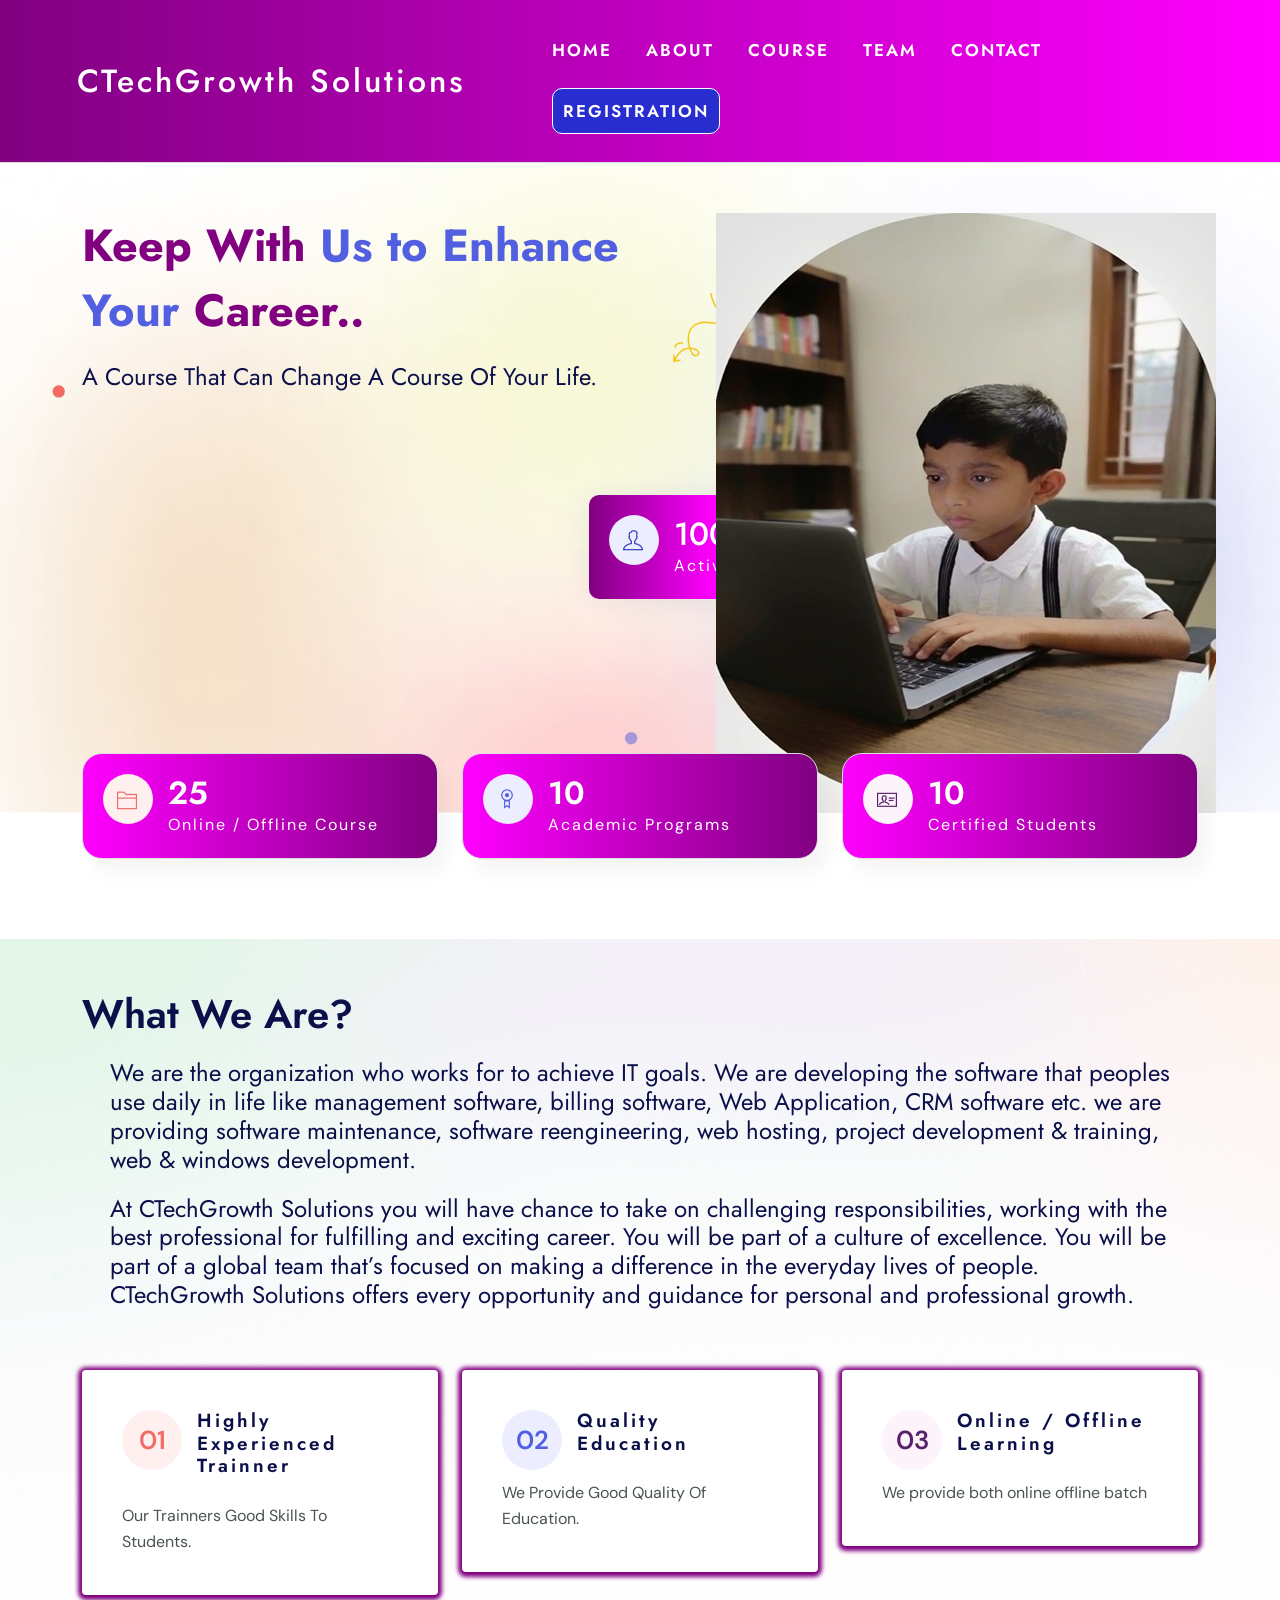
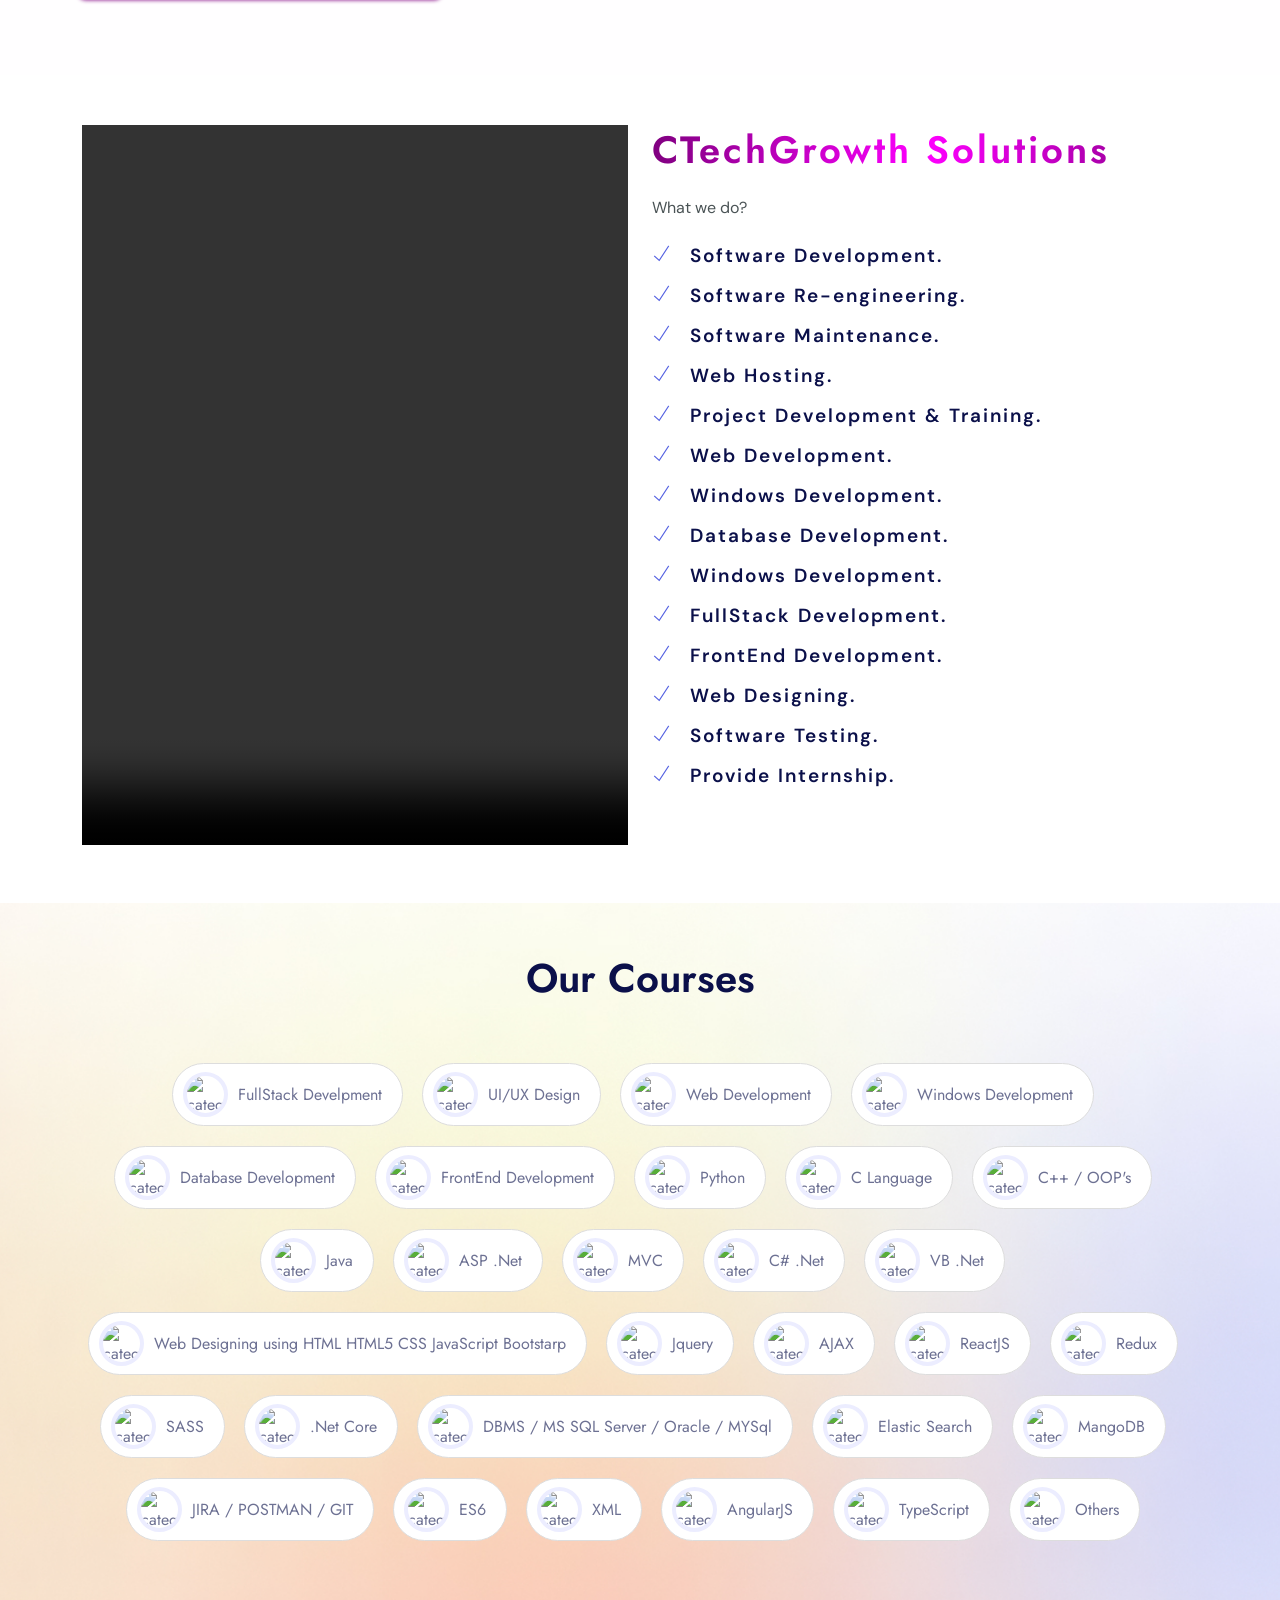
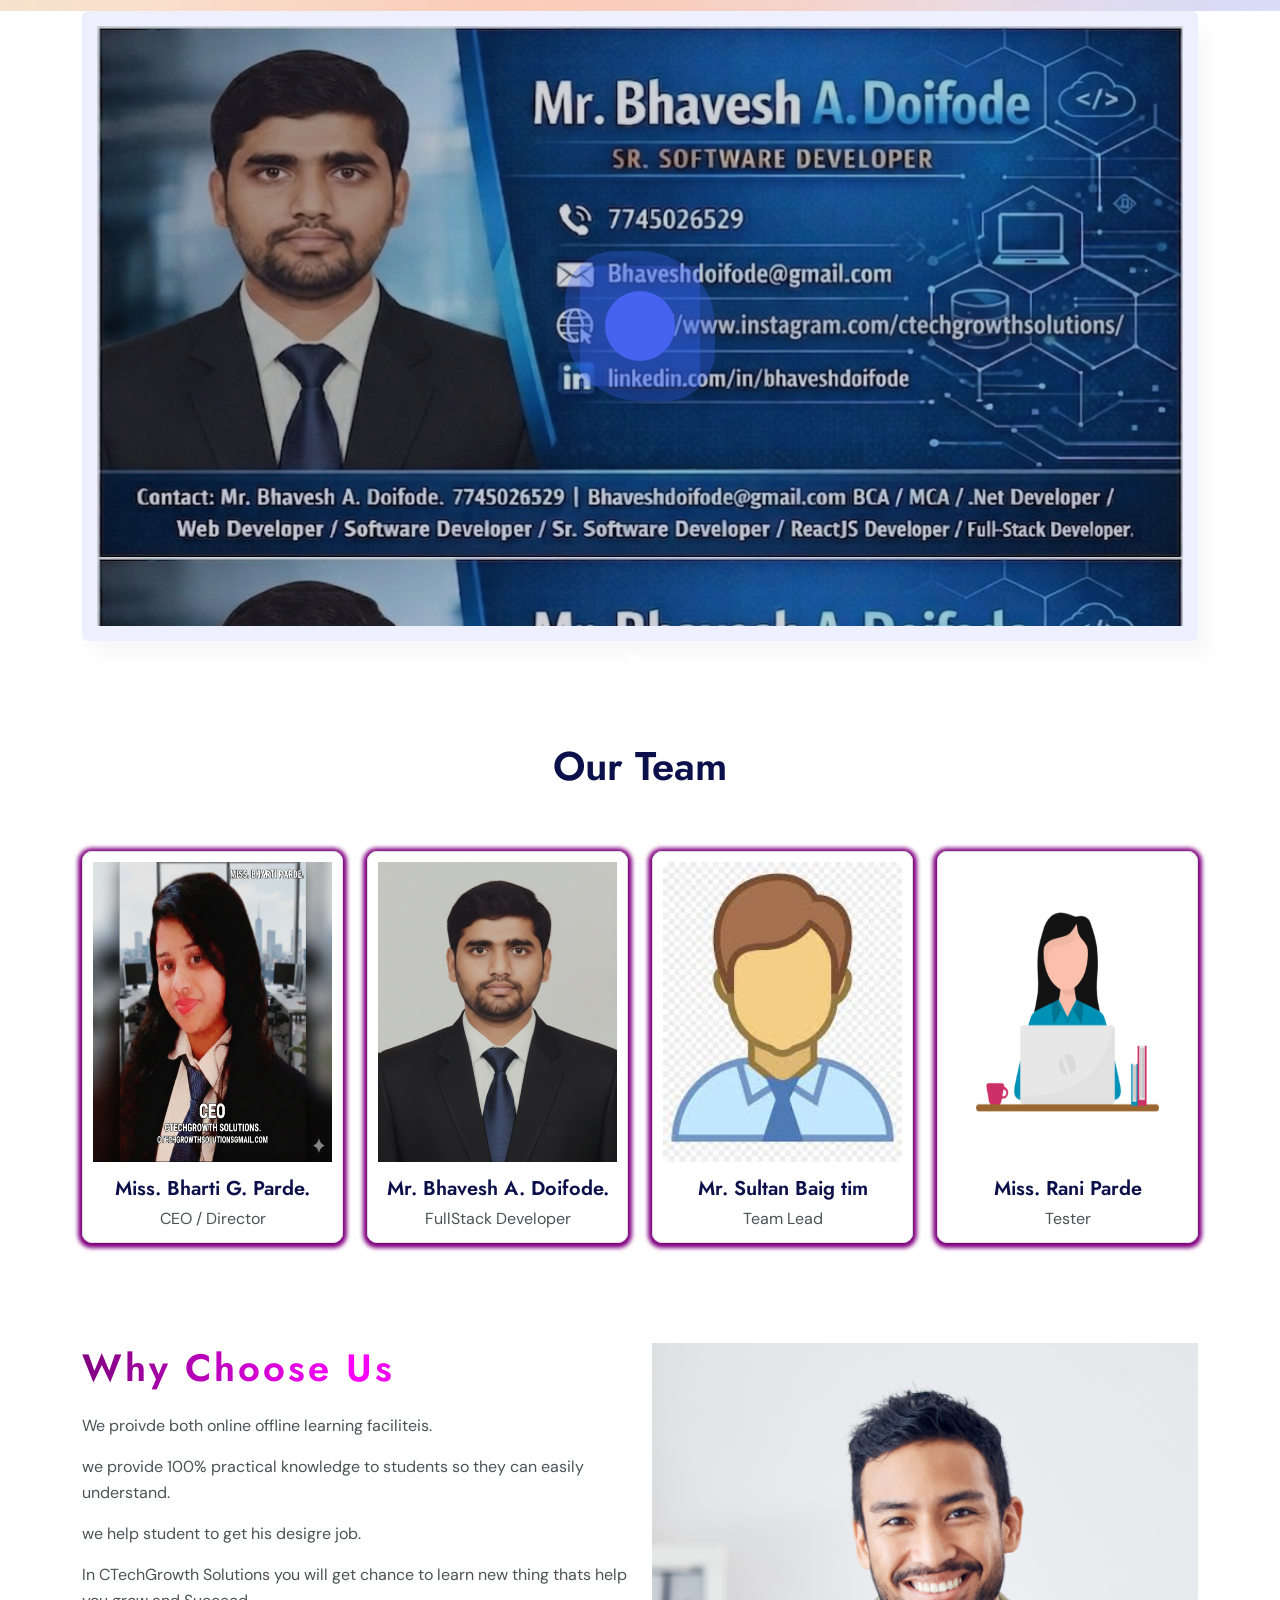
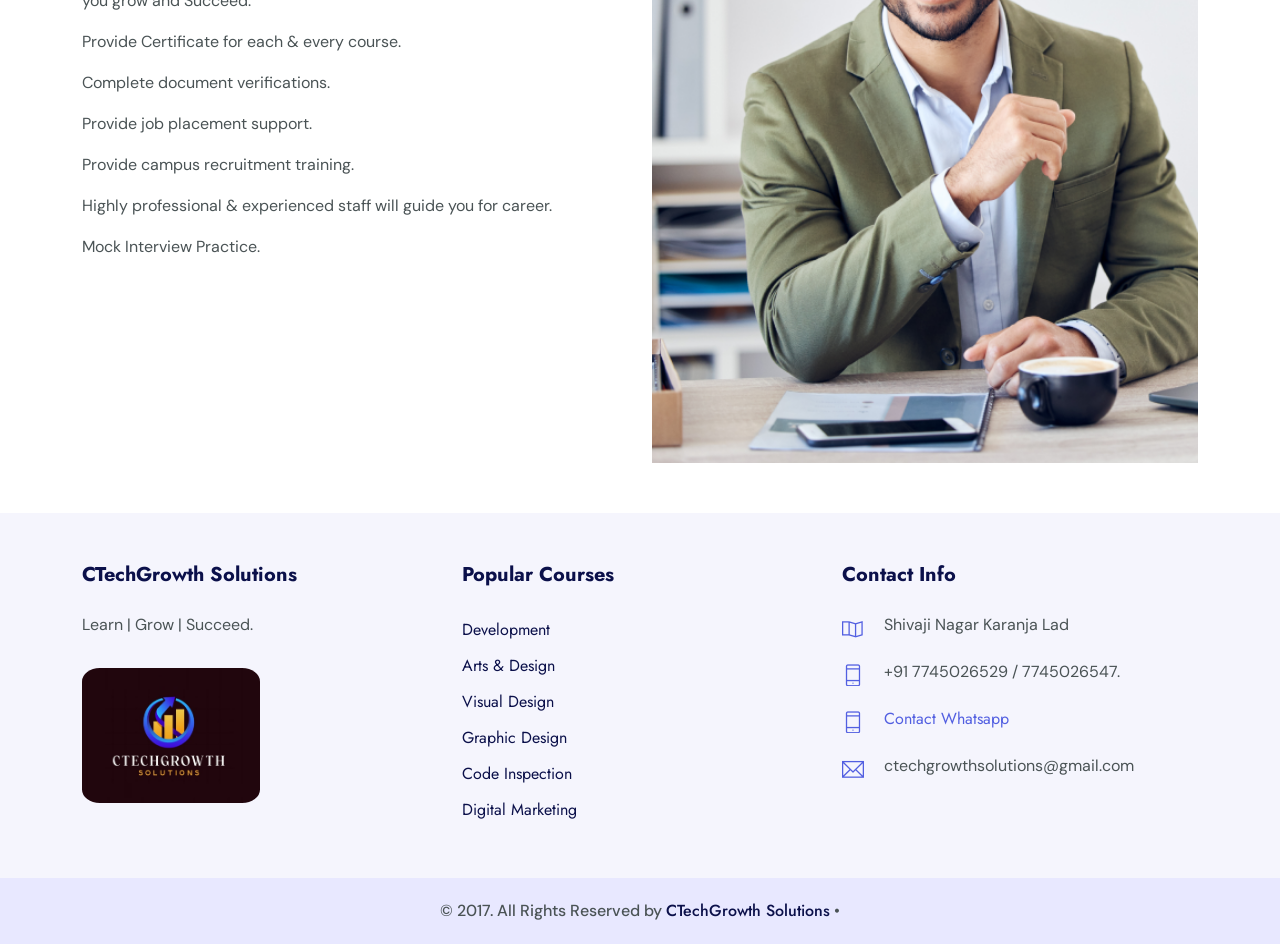
==== index.html @ 4ae6187f "Add files via upload" ====
﻿<!DOCTYPE html>
<html lang="en">

	<head>
		<!-- Meta -->
		<meta charset="utf-8">
		<meta http-equiv="X-UA-Compatible" content="IE=edge">
		<meta name="viewport" content="width=device-width, initial-scale=1, shrink-to-fit=no">
		<!-- The above 3 meta tags *must* come first in the head; any other head content must come *after* these tags -->
		<meta name="description" content="Eduleb - Education HTML Template">
		<meta name="keywords" content="agency, business, corporate, creative, html5, modern, multipurpose, One Page, parallax, startup">		
		<!-- SITE TITLE -->
		<title> CTechGrowth Solutuions </title>			
		<!-- Latest Bootstrap min CSS -->
		<link rel="stylesheet" href="assets/bootstrap/css/bootstrap.min.css">		
		<!-- Google Font -->
		<link href="https://fonts.googleapis.com/css2?family=DM+Sans:ital,opsz,wght@0,9..40,100..1000;1,9..40,100..1000&display=swap" rel="stylesheet">
		<link href="https://fonts.googleapis.com/css2?family=Jost:ital,wght@0,100..900;1,100..900&display=swap" rel="stylesheet">
		<!-- Font Awesome CSS -->
		<link rel="stylesheet" href="https://cdnjs.cloudflare.com/ajax/libs/font-awesome/6.5.2/css/all.min.css">
		<link rel="stylesheet" href="assets/fonts/font-awesome.min.css">
		<link rel="stylesheet" href="assets/fonts/themify-icons.css">
		<!--- owl carousel Css-->
		<link rel="stylesheet" href="assets/owlcarousel/css/owl.carousel.css">
		<link rel="stylesheet" href="assets/owlcarousel/css/owl.theme.css">	
		<!--jquery-simple-mobilemenu Css-->
        <link rel="stylesheet" href="assets/css/jquery-simple-mobilemenu.css">			
		<!-- MAGNIFIC CSS -->
		<link rel="stylesheet" href="assets/css/magnific-popup.css">		
		<!-- animate CSS -->
		<link rel="stylesheet" href="assets/css/animate.css">	
		<!-- Style CSS -->					
		<link rel="stylesheet" href="assets/css/style.css">					
		<!-- HTML5 shim and Respond.js IE8 support of HTML5 elements and media queries -->
		<!-- WARNING: Respond.js doesn't work if you view the page via file:// -->
		<!--[if lt IE 9]>
		  <script src="https://oss.maxcdn.com/html5shiv/3.7.2/html5shiv.min.js"></script>
		  <script src="https://oss.maxcdn.com/respond/1.4.2/respond.min.js"></script>
		<![endif]-->

        <style>
            .team-content img {
                width:100%;
                height:300px !important;
            }
            #regCTGS,#regCTGSMob {
                border:1px solid white;
                background:#282dd0;
                color:white;
                letter-spacing:2px;
                text-transform:uppercase;
                padding:10px;
                border-radius:10px;
            }
            #regCTGS:hover  {
                 color:white !important;
            }
        </style>
	</head>
	
    <body data-spy="scroll" data-offset="80">

		<!-- START PRELOADER -->
	<!--	<div class="preloaders">
			<span class="loader"></span>
		</div>-->
		<!-- END PRELOADER -->		

		<!-- START NAVBAR -->  
		<div id="navigation" class="navbar-light bg-faded site-navigation">
			<div class="container-fluid">
				<div class="row">
					<div class="col-40 align-self-center">
						<div class="site-logo">
                         <h2>CTechGrowth Solutions </h2>   
                         
                           <!-- Keep With Us to Enhance Your Career!-->
                          <!--  <img src="images/logo.jpeg" />-->
							<!--<a href="index.html"><img src="assets/img/logo.png" alt=""></a> -->         				
						</div>
					</div><!--- END Col -->
					
					<div class="col-60 d-flex">
						<nav id="main-menu">
							<ul>
								<li><!--<li class="menu-item-has-children">--><a href="#">Home</a>
									<!--<ul>										
										<li><a href="index.html">Home 01</a></li>
										<li><a href="index2.html">Home 02</a></li>
									</ul>-->
								</li>
								<li><a href="#About">About</a></li>				  				  
								<li ><a href="#Course">Course</a> </li>
                                <li ><a href="#Team">Team</a>
									<!--<ul>										
										<li><a href="course.html">Course</a></li>
										<li><a href="course_details.html">Course Details</a></li>
									</ul>-->
								</li>								
								<!--<li class="menu-item-has-children"><a href="#">Pages</a>
									<ul>										
										<li><a href="instructor.html">Instructor</a></li>
										<li><a href="ins_details.html">Instructor Details</a></li>
										<li><a href="pricing.html">Pricing Plan</a></li>
										<li><a href="faq.html">Faq Page</a></li>			
										<li><a href="404.html">404</a></li>				
									</ul>
								</li>		-->					
								<!--<li class="menu-item-has-children"><a href="blog.html">Blog</a>
									<ul>										
										<li><a href="blog.html">Blog</a></li>
										<li><a href="blog_single.html">Blog Details</a></li>
									</ul>
								</li>			-->				  
								<li><a href="#Contact">Contact</a></li>
                                <li><a id="regCTGS" target="_blank" href="https://docs.google.com/forms/d/17XzPsrQVYeWXRVNnzhR5wmfERygZwKqZmYOtDhCEvrE/edit?pli=1">Registration</a></li>
							</ul>
						</nav>
					</div><!--- END Col -->
					
				<!--	<div class="col-20 d-none d-xl-block text-end align-self-center">
						<a href="#" class="header-btn">Sign In</a>
						<a href="contact.html" class="btn_one">Sign Up</a>
					</div>-->
                    <!--- END Col -->
					
					<ul class="mobile_menu">						
						<!--<li><a href="#">Home</a>-->
							<!--<ul class="sub-menu">										
								<li><a href="index.html">Home 01</a></li>
								<li><a href="index2.html">Home 02</a></li>						
							</ul>-->
						<!--</li>	
					<li><a href="#About">About</a></li>				  				  
					<li ><a href="#Course">Course</a>-->
							<!--<ul class="sub-menu">										
								<li><a href="course.html">Course</a></li>
								<li><a href="course_details.html">Course Deails</a></li>									
							</ul>-->
						<!--</li>
                          <li ><a href="#Team">Team</a> </li>-->
						<!--<li><a href="#">Pages</a>
							<ul class="sub-menu">									
								<li><a href="instructor.html">Instructor</a></li>
								<li><a href="ins_details.html">Instructor Details</a></li>
								<li><a href="pricing.html">Pricing Plan</a></li>
								<li><a href="faq.html">Faq Page</a></li>			
								<li><a href="404.html">404</a></li>							
							</ul>
						</li>			-->
						<!--<li><a href="blog.html">Blog</a>
							<ul class="sub-menu">										
								<li><a href="blog.html">Blog</a></li>
								<li><a href="blog_single.html">Blog Details</a></li>
							</ul>
						</li>		-->				
						<!--<li><a href="#Contact">Contact</a></li>-->
                         <li><a id="regCTGSMob" target="_blank" href="https://docs.google.com/forms/d/17XzPsrQVYeWXRVNnzhR5wmfERygZwKqZmYOtDhCEvrE/edit?pli=1">Registration</a></li>
					</ul>			
				</div><!--- END ROW -->
			</div><!--- END CONTAINER -->
		</div> 	  
		<!-- END NAVBAR -->		

		<!-- START HOME -->
		<section class="home_bg hb_height" style="background-image: url(assets/img/bg/home-bg.jpg);  background-size:cover; background-position: center center;">
			<div class="container">
				<div class="row">
				  <div class="col-lg-6 col-sm-12 col-xs-12">
					<div class="hero-text ht_top">
						<h1><span>Keep With</span> Us to Enhance Your <span> Career..</span></h1>
						<h4>A Course That Can Change A Course Of Your Life.</h4>
					</div>
				<!--	<div class="home_sb">
						<form action="#" class="banner_subs">
							<input type="text" class="form-control home_si" placeholder="Search your course here" required="required">
							<button type="button" class="subscribe__btn">Search <i class="fa fa-paper-plane-o"></i></button>
						</form>
					</div>			-->		
                      <div class="home_ps">
							<span class="ti-user"></span>
							<h2>100+</h2>
							<p>Active student</p>
						</div>
				  </div><!--- END COL -->
				  <div class="col-lg-6 col-sm-12 col-xs-12">
					<div class="hero-text-img">
                        <img src="images/advweb.jpeg"  class="img-fluid" alt=""/>
						<!--<img src="assets/img/home-img2.png"  />-->
						<!--<div class="home_ps">
							<span class="ti-user"></span>
							<h2>100+</h2>
							<p>Active student</p>
						</div>-->
					</div>					
				  </div><!--- END COL -->						  
				</div><!--- END ROW -->
			</div><!--- END CONTAINER -->
		</section>
		<!-- END  HOME -->			

		<!-- START COUNTER -->
		<section class="count_area counter_feature">
			<div class="container">
				<div class="row">
					<div class="col-lg-4 col-sm-6 col-xs-12">
						<div class="single-counter">
							<span class="ti-folder sc_one"></span>
						    <h2 class="counter-num">25</h2>
							<p> Online / Offline Course</p>

						</div>							
					</div>
					<div class="col-lg-4 col-sm-6 col-xs-12">
						<div class="single-counter">
							<span class="ti-medall-alt sc_two"></span>
							<h2 class="counter-num">10</h2>
							<p>Academic Programs</p>
						</div>
					</div><!-- END COL -->
					<div class="col-lg-4 col-sm-6 col-xs-12">
						<div class="single-counter">
							<span class="ti-id-badge sc_three"></span>
							<h2 class="counter-num">10</h2>
							<p>Certified Students</p>
						</div>
					</div><!-- END COL -->
					<!--<div class="col-lg-3 col-sm-6 col-xs-12">
						<div class="single-counter">
							<span class="ti-user sc_four"></span>
							<h2 class="counter-num">941</h2>
							<p>Enrolled Students</p>
						</div>
					</div>-->
                    
                    <!-- END COL -->						
				</div><!--- END ROW -->
			</div><!--- END CONTAINER -->		
		</section>
		<!-- END COUNTER -->

	<!-- START CATEGORY -->
	<section id="About" class="top_cat__area section-padding" style="background-image: url(assets/img/bg/shape-1.png);  background-size:cover; background-position: center center;">
		<div class="container">									
			<div class="section-title ">
               <!-- text-center-->
				<h2>What We Are?</h2>
				<h4>
                    We are the organization who works for to achieve IT goals. 
                    We are developing the software that peoples use daily in life like management
                     software, billing software, Web Application, CRM software etc. 
                    we are providing software maintenance, software reengineering, web hosting, 
                    project development & training, web & windows development.

				</h4>
                <h4>
                    At CTechGrowth Solutions you will have chance to take on challenging 
                    responsibilities, working with the best professional for fulfilling and 
                    exciting career. You will be part of a culture of excellence.  
                    You will be part of a global team that’s focused on making a difference 
                    in the everyday lives of people. CTechGrowth Solutions offers every 
                    opportunity and guidance for personal and professional growth.

                </h4>
			</div>						
			<div class="row">					
				<div class="col-lg-4 col-sm-6 col-xs-12 wow fadeInUp" data-wow-duration="1s" data-wow-delay="0.2s" data-wow-offset="0">
					<div class="single_tp">
						<span class="sc_one">01</span>
						<h3>Highly Experienced  <br />Trainner</h3>
						<p> Our Trainners Good Skills To Students.</p>
					</div>
				</div><!-- END COL -->			
				<div class="col-lg-4 col-sm-6 col-xs-12 wow fadeInUp" data-wow-duration="1s" data-wow-delay="0.3s" data-wow-offset="0">
					<div class="single_tp">
						<span class="sc_two">02</span>
						<h3>Quality Education</h3>
						<p>We Provide Good Quality Of Education.</p>
					</div>
				</div><!-- END COL -->			
				<div class="col-lg-4 col-sm-6 col-xs-12 wow fadeInUp" data-wow-duration="1s" data-wow-delay="0.4s" data-wow-offset="0">
					<div class="single_tp">
						<span class="sc_three">03</span>
						<h3>Online / Offline  <br />Learning</h3>
						<p>We provide both online offline batch</p>
					</div>
				</div><!-- END COL -->	
			<!--	<div class="col-lg-3 col-sm-6 col-xs-12 wow fadeInUp" data-wow-duration="1s" data-wow-delay="0.4s" data-wow-offset="0">
					<div class="single_tp">
						<span class="sc_four">04</span>
						<h3>provide <br />Support</h3>
						<p>Lorem ipsum dolor sit amet, consectetur notted adipisicing elit ut labore.</p>
					</div>
				</div>		-->				
			</div><!-- END ROW -->
		</div><!--- END CONTAINER -->
	</section>
	<!-- END CATEGORY -->		
		
	<!-- START ABOUT US -->
	<section class="ab_area section-padding">
		<div class="container">									
			<div class="row">								
				<div class="col-lg-6 col-sm-12 col-xs-12 wow fadeInUp" data-wow-duration="1s" data-wow-delay="0.2s" data-wow-offset="0">
					<div class="ab_img">
                    <video src="images/duggu.mp4" controls="controls"  class="img-fluid" alt="image"/>
				<!--		<img src="assets/img/about1.png" class="img-fluid" alt="image">-->
					</div>
				</div><!--- END COL -->						
				<div class="col-lg-6 col-sm-12 col-xs-12 wow fadeInUp" data-wow-duration="1s" data-wow-delay="0.1s" data-wow-offset="0">
					<div class="ab_content">
						<h2>CTechGrowth Solutions </h2>
						<p>What we do? </p>
				

						<ul>
							<li><span class="ti-check"></span> Software Development.</li>
                            <li><span class="ti-check"></span> Software Re-engineering.</li>
                            <li><span class="ti-check"></span> Software Maintenance.</li>
                            <li><span class="ti-check"></span> Web Hosting.</li>
                            <li><span class="ti-check"></span> Project Development & Training.</li>
                            <li><span class="ti-check"></span> Web Development.</li>
                            <li><span class="ti-check"></span> Windows Development.</li>
                            <li><span class="ti-check"></span> Database Development.</li>
                            <li><span class="ti-check"></span> Windows Development.</li>
                            <li><span class="ti-check"></span> FullStack Development.</li>
                            <li><span class="ti-check"></span> FrontEnd Development.</li>

                            <li><span class="ti-check"></span> Web Designing.</li>
                            <li><span class="ti-check"></span> Software Testing.</li>
                            <li><span class="ti-check"></span> Provide Internship.</li>


						
						</ul>
					<!--	<a class="btn_one" href="course.html">View All Courses <i class="ti-arrow-top-right"></i></a>-->
					</div>
				</div><!--- END COL -->							  
			</div><!--- END ROW -->
		</div><!--- END CONTAINER -->
	</section>
	<!-- END ABOUT US -->	
	
	<!-- START CATEGORY -->
	<section id="Course" class="top_cat__area section-padding" style="background-image: url(assets/img/bg/section-2.jpg);  background-size:cover; background-position: center center;">
		<div class="container">									
			<div class="section-title text-center">
				<h2>Our Courses </h2>
			
			</div>						
			<div class="row">													
				<div class="col-lg-12 col-sm-12 col-xs-12 wow fadeInUp" data-wow-duration="1s" data-wow-delay="0.1s" data-wow-offset="0">
					<div class="cat_list">
						<ul>
							<li><a href="#"><img src="assets/img/e6.png" alt="category-image" /> FullStack Develpment</a></li>
							<li><a href="#"><img src="assets/img/e6.png" alt="category-image" /> UI/UX Design</a></li>
							<li><a href="#"><img src="assets/img/e6.png" alt="category-image" /> Web Development</a></li>
							<li><a href="#"><img src="assets/img/e6.png" alt="category-image" /> Windows Development</a></li>
							<li><a href="#"><img src="assets/img/e6.png" alt="category-image" /> Database Development</a></li>
                            <li><a href="#"><img src="assets/img/e6.png" alt="category-image" /> FrontEnd Development</a></li>
							<li><a href="#"><img src="assets/img/e6.png" alt="category-image" /> Python </a></li>
							<li><a href="#"><img src="assets/img/e6.png" alt="category-image" /> C Language</a></li>
							<li><a href="#"><img src="assets/img/e6.png" alt="category-image" /> C++ / OOP's </a></li>
							<li><a href="#"><img src="assets/img/e6.png" alt="category-image" /> Java</a></li>
							<li><a href="#"><img src="assets/img/e6.png" alt="category-image" /> ASP .Net </a></li>
							<li><a href="#"><img src="assets/img/e6.png" alt="category-image" /> MVC</a></li>	
							<li><a href="#"><img src="assets/img/e6.png" alt="category-image" /> C# .Net</a></li>		
                            <li><a href="#"><img src="assets/img/e6.png" alt="category-image" /> VB .Net</a></li>	
                            		<li><a href="#"><img src="assets/img/e6.png" alt="category-image" /> Web Designing using 
                                        HTML HTML5 CSS JavaScript Bootstarp
                            		    </a></li>	
                            		<li><a href="#"><img src="assets/img/e6.png" alt="category-image" /> Jquery</a></li>	
                            		<li><a href="#"><img src="assets/img/e6.png" alt="category-image" /> AJAX</a></li>	
                            		<li><a href="#"><img src="assets/img/e6.png" alt="category-image" /> ReactJS </a></li>	
                            		<li><a href="#"><img src="assets/img/e6.png" alt="category-image" /> Redux</a></li>			
                            	<li><a href="#"><img src="assets/img/e6.png" alt="category-image" /> SASS</a></li>	
                            	<li><a href="#"><img src="assets/img/e6.png" alt="category-image" /> .Net Core</a></li>				
                            <li><a href="#"><img src="assets/img/e6.png" alt="category-image" /> 
                                DBMS / MS SQL Server / Oracle / MYSql
                                </a></li>		
                              <li><a href="#"><img src="assets/img/e6.png" alt="category-image" /> 
                               Elastic Search
                                </a></li>	
                              <li><a href="#"><img src="assets/img/e6.png" alt="category-image" /> 
                              MangoDB
                                </a></li>	
                              <li><a href="#"><img src="assets/img/e6.png" alt="category-image" /> 
                             JIRA / POSTMAN / GIT
                                </a></li>		
                              <li><a href="#"><img src="assets/img/e6.png" alt="category-image" /> 
                              ES6
                                </a></li>		
                                <li><a href="#"><img src="assets/img/e6.png" alt="category-image" /> 
                        XML
                                </a></li>	
                                      <li><a href="#"><img src="assets/img/e6.png" alt="category-image" /> 
                  AngularJS
                                </a></li>			
                            
                                   <li><a href="#"><img src="assets/img/e6.png" alt="category-image" /> 
               TypeScript
                                </a></li>		
                            
                                   <li><a href="#"><img src="assets/img/e7.png" alt="category-image" /> 
             Others
                                </a></li>						
						</ul>
					</div>
				</div>					  
			</div>
		</div>
	</section>
	<!-- END CATEGORY -->			

		<!-- START COURSE -->
		<!--<section class="home_course section-padding">
			<div class="container">
				<div class="row">
					<div class="col-lg-8 col-sm-6 col-xs-12">
						<div class="section-title">
                            <h2> Our Team</h2>
							<h2>Join with more than <b>80,000+ </b> <br />Courses & Learning creators.</h2>
						</div>					
					</div>
					<div class="col-lg-4 col-sm-6 col-xs-12">
						<div class="cour_btn">
							<a href="course.html" class="btn_one">View all Courses <i class="ti-arrow-top-right"></i></a>
						</div>
					</div>
				</div>		
				<div class="row">
					<div class="col-lg-4 col-sm-6 col-xs-12">
						<div class="single_course">
							<div class="single_c_img">
								<img src="assets/img/course/1.png" class="img-fluid" alt="course-image" />
								<span>Education</span>
							</div>
							<i class="fa fa-star"></i><i class="fa fa-star"></i><i class="fa fa-star"></i><i class="fa fa-star"></i><i class="fa fa-star"></i>
							<h4><a href="course.html">Complete User fundamentals beginners to advanced</a></h4>
							<p><span class="ti-book"> </span> 12 Course</p>
							<p><span class="ti-alarm-clock"> </span>2 Hrs 32 Min</p>
							<div class="price">Course Fee - 99$</div>
						</div>
					</div>
					<div class="col-lg-4 col-sm-6 col-xs-12">
						<div class="single_course">
							<div class="single_c_img">
								<img src="assets/img/course/2.png" class="img-fluid" alt="course-image" />
								<span>UI/UX</span>
							</div>
							<i class="fa fa-star"></i><i class="fa fa-star"></i><i class="fa fa-star"></i><i class="fa fa-star"></i><i class="fa fa-star"></i>
							<h4><a href="course.html">Advanced Android 12 & Kotlin Development Course</a></h4>
							<p><span class="ti-book"> </span> 41 Course</p>
							<p><span class="ti-alarm-clock"> </span>3 Hrs 32 Min</p>
							<div class="price">Course Fee - 49$</div>
						</div>
					</div>
					<div class="col-lg-4 col-sm-6 col-xs-12">
						<div class="single_course">
							<div class="single_c_img">
								<img src="assets/img/course/3.png" class="img-fluid" alt="course-image" />
								<span>Lifestyle</span>
							</div>
							<i class="fa fa-star"></i><i class="fa fa-star"></i><i class="fa fa-star"></i><i class="fa fa-star"></i><i class="fa fa-star"></i>
							<h4><a href="course.html">Complete HTML, CSS and Javascript Course</a></h4>
							<p><span class="ti-book"> </span> 32 Course</p>
							<p><span class="ti-alarm-clock"> </span>2 Hrs 32 Min</p>
							<div class="price">Course Fee - Free</div>
						</div>
					</div>
										
				</div>
			</div>	
		</section>-->
		<!-- END COURSE -->	
		
		<!-- START COMPANY PARTNER LOGO  -->
	<!--	<div class="partner-logo section-padding">
			<div class="container">
				<div class="row part_bg">
					<div class="col-lg-4 col-sm-4 col-xs-12">
						<div class="partner_title">
							<h3>Helping <span>86,000+</span> global companies take the gloves off </h3>
						</div>					
					</div>
					<div class="col-lg-8 col-sm-8 col-xs-12 text-center">
						<div class="partner">
							<a href="#"><img src="assets/img/clients/1.png" alt="image"></a>
							<a href="#"><img src="assets/img/clients/2.png" alt="image"></a>
							<a href="#"><img src="assets/img/clients/3.png" alt="image"></a>
							<a href="#"><img src="assets/img/clients/4.png" alt="image"></a>
							<a href="#"><img src="assets/img/clients/5.png" alt="image"></a>
							<a href="#"><img src="assets/img/clients/2.png" alt="image"></a>
							<a href="#"><img src="assets/img/clients/1.png" alt="image"></a>
							<a href="#"><img src="assets/img/clients/3.png" alt="image"></a>
							<a href="#"><img src="assets/img/clients/4.png" alt="image"></a>
						</div>
					</div>
				</div>
			</div>
		</div>-->
		<!-- END COMPANY PARTNER LOGO -->	

		<!-- START VIDEO -->
		<section class="vid_area section-padding">
			<div class="container">																
				<div class="row">
					<div class="col-lg-12 vp_top wow fadeInUDown" data-wow-duration="1s" data-wow-delay="0.2s" data-wow-offset="0">
						<div class="video-area" style="background-image: url(images/banner.png);  
    background-size: 100% 59vh;
    background-position: revert;"
                            >
							<a href="#" class="video-button">
                                <!--magnific_popup -->
                                 <iframe id="videoframe" width="350" height="315" src="https://www.youtube.com/embed/yQ33_nlMjXQ?si=NYM4ZbDUvm_s5nIO" title="YouTube video player" frameborder="0" allow="accelerometer; autoplay; clipboard-write; encrypted-media; gyroscope; picture-in-picture; web-share" referrerpolicy="strict-origin-when-cross-origin" allowfullscreen></iframe>
                                <i class="fa fa-play"></i>

                               


							</a>
						</div>
                           
					</div><!--- END COL -->	
				</div><!--- END ROW -->
			</div><!--- END CONTAINER -->
		</section>
		<!-- END VIDEO -->			
		
		<!-- START TEAM -->
		<section class="team_area section-padding" id="Team">
			<div class="container">									
				<div class="section-title text-center">
					<h2>Our Team</h2>					
				</div>						
				<div class="row">													
					<div class="col-lg-3 col-sm-6 col-xs-12 wow fadeInUp" data-wow-duration="1s" data-wow-delay="0.1s" data-wow-offset="0">
						<div class="our-team">
							<div class="team-content">
								<a href="#"><img src="images/director.png" alt=""></a>
							<!--	<ul class="social-links">
									<li><a href="#"><i class="fa-solid fa-x"></i></a></li>
									<li><a href="#"><i class="fa-brands fa-facebook-f"></i></a></li>
									<li><a href="#"><i class="fa-brands fa-linkedin-in"></i></a></li>
								</ul>-->
							</div>
							<div class="team-prof">
								<h3>Miss. Bharti G. Parde.</h3>
								<span>CEO / Director </span>
							</div>
							<!--<div class="sth_det2">
								<span class="ti-file"> <u>04 Course</u></span>
								<span class="ti-user"> <u>27 Student</u></span>
							</div>		-->							
						</div>
					</div><!--- END COL -->										
					<div class="col-lg-3 col-sm-6 col-xs-12 wow fadeInUp" data-wow-duration="1s" data-wow-delay="0.1s" data-wow-offset="0">
						<div class="our-team">
							<div class="team-content">
                       
								<a href="#"><img src="images/fullstack.jpg" alt=""></a>
								<!--<ul class="social-links">
									<li><a href="#"><i class="fa-solid fa-x"></i></a></li>
									<li><a href="#"><i class="fa-brands fa-facebook-f"></i></a></li>
									<li><a href="#"><i class="fa-brands fa-linkedin-in"></i></a></li>
								</ul>-->
							</div>
							<div class="team-prof">
								<h3>Mr. Bhavesh A. Doifode.</h3>
								<span> FullStack Developer</span>
							</div>
							<!--<div class="sth_det2">
								<span class="ti-file"> <u>06 Course</u></span>
								<span class="ti-user"> <u>41 Student</u></span>
							</div>	-->						
						</div>
					</div><!--- END COL -->										
					<div class="col-lg-3 col-sm-6 col-xs-12 wow fadeInUp" data-wow-duration="1s" data-wow-delay="0.1s" data-wow-offset="0">
						<div class="our-team">
							<div class="team-content">
								<a href="#">

                                    <img src="images/download.jpg" />
								</a>
								<!--<ul class="social-links">
									<li><a href="#"><i class="fa-solid fa-x"></i></a></li>
									<li><a href="#"><i class="fa-brands fa-facebook-f"></i></a></li>
									<li><a href="#"><i class="fa-brands fa-linkedin-in"></i></a></li>
								</ul>-->
							</div>
							<div class="team-prof">
								<h3>Mr. Sultan Baig tim</h3>
								<span>Team Lead</span>
							</div>
						<!--	<div class="sth_det2">
								<span class="ti-file"> <u>13 Course</u></span>
								<span class="ti-user"> <u>31 Student</u></span>
							</div>-->
						</div>
					</div><!--- END COL -->										
					<div class="col-lg-3 col-sm-6 col-xs-12 wow fadeInUp" data-wow-duration="1s" data-wow-delay="0.1s" data-wow-offset="0">
						<div class="our-team">
							<div class="team-content">
								<a href="#">
                                    <img src="images/adminfemale.png" /></a>
								<!--<ul class="social-links">
									<li><a href="#"><i class="fa-solid fa-x"></i></a></li>
									<li><a href="#"><i class="fa-brands fa-facebook-f"></i></a></li>
									<li><a href="#"><i class="fa-brands fa-linkedin-in"></i></a></li>
								</ul>-->
							</div>
							<div class="team-prof">
								<h3>Miss. Rani Parde</h3>
								<span>Tester</span>
							</div>
						<!--	<div class="sth_det2">
								<span class="ti-file"> <u>07 Course</u></span>
								<span class="ti-user"> <u>24 Student</u></span>
							</div>-->
						</div>
					</div><!--- END COL -->							  
				</div><!--- END ROW -->
			</div><!--- END CONTAINER -->
		</section>
		<!-- END TEAM -->	

	<!-- START PROMO -->
	<section class="ab_area section-padding">
		<div class="container">									
			<div class="row">													
				<div class="col-lg-6 col-sm-12 col-xs-12 wow fadeInUp" data-wow-duration="1s" data-wow-delay="0.1s" data-wow-offset="0">
					<div class="ab_content">
						<h2>Why Choose Us </h2>
						<p>We proivde both online offline learning faciliteis. </p>
                         <p>   we provide 100% practical knowledge  to students so they can easily understand. </p>
                         <p>   we help student to get his desigre job.</p>
                          <p>  In CTechGrowth Solutions you will get chance to learn new thing thats help you grow and Succeed. 
                           
						</p>
                        <p> Provide Certificate for each & every course.</p>
                          <p> Complete document verifications. </p>
                          <p> Provide job placement support. </p>
                          <p> Provide campus recruitment training. </p>
                          <p> Highly professional & experienced staff will guide you for career. </p>
                          <p> Mock Interview Practice. </p>
                      

				<!--	<ul>
							<li><span class="ti-check"></span> Get access to <b>12,000+</b> of our top courses</li>
							<li><span class="ti-check"></span> Popular topic to learn now in our online courses for student</li>
							<li><span class="ti-check"></span> Find the right instructor for you</li>
						</ul>
						<a class="btn_one" href="course.html">View All Courses <i class="ti-arrow-top-right"></i></a>-->
					</div>
				</div><!--- END COL -->	
				<div class="col-lg-6 col-sm-12 col-xs-12 wow fadeInUp" data-wow-duration="1s" data-wow-delay="0.2s" data-wow-offset="0">
					<div class="ab_img">
						<img src="assets/img/about3.png" class="img-fluid" alt="image">
						<!--<div class="home_ps2">
							<span class="ti-book"></span>
							<h2>3300+</h2>
							<p>Online Course</p>
						</div>-->
					</div>
				</div><!--- END COL -->					
			</div><!--- END ROW -->
		</div><!--- END CONTAINER -->
	</section>
	<!-- END PROMO -->			

		<!-- START TESTIMONIALS -->
		<!--<section class="testi_area section-padding">
			<div class="container">
				<div class="section-title">
					<h2>What Student’s Say <br />about us</h2>
				</div>						
				<div class="row">
					<div class="col-lg-6 col-sm-12 col-xs-12">
						<div class="ab_img">
							<img src="assets/img/review.png" class="img-fluid" alt="image">
						</div>					
					</div>				
					<div class="col-lg-6 col-sm-12 col-xs-12">
						<div id="testimonial-slider" class="owl-carousel">
							<div class="testimonial">
								<img src="assets/img/quote.png" alt="" />
								<div class="testimonial_content">													
									<i class="ti-star"></i>
									<i class="ti-star"></i>
									<i class="ti-star"></i>
									<i class="ti-star"></i>
									<i class="ti-star"></i>
									<p>Aqestic optio amet a ququam saepe aliquid voluate dicta fuga dolor saerror sed earum a magni soluta quam minus dolor dolor sed earum a magni soluta autem dolor error error sit quam minus sint rem a rerum dolobus veritatis delectus.</p>
								</div>
								<div class="testi_pic_title">
									<img src="assets/img/testimonial/1.png" alt="">
									<h4>Ajmain Adil</h4>
									<p>Groton Inc</p>
								</div>
							</div>
							<div class="testimonial">
							<img src="assets/img/quote.png" alt="" />
								<div class="testimonial_content">													
									<i class="ti-star"></i>
									<i class="ti-star"></i>
									<i class="ti-star"></i>
									<i class="ti-star"></i>
									<i class="ti-star"></i>
									<p>Aqestic optio amet a ququam saepe aliquid voluate dicta fuga dolor saerror sed earum a magni soluta quam minus dolor dolor sed earum a magni soluta autem dolor error error sit quam minus sint rem a rerum dolobus veritatis delectus.</p>
								</div>
								<div class="testi_pic_title">
									<img src="assets/img/testimonial/2.png" alt="">
									<h4>Sharukh Khan</h4>
									<p>Red Chili Inc</p>
								</div>
							</div>
							<div class="testimonial">
								<img src="assets/img/quote.png" alt="" />
								<div class="testimonial_content">													
									<i class="ti-star"></i>
									<i class="ti-star"></i>
									<i class="ti-star"></i>
									<i class="ti-star"></i>
									<i class="ti-star"></i>
									<p>Aqestic optio amet a ququam saepe aliquid voluate dicta fuga dolor saerror sed earum a magni soluta quam minus dolor dolor sed earum a magni soluta autem dolor error error sit quam minus sint rem a rerum dolobus veritatis delectus.</p>
								</div>
								<div class="testi_pic_title">
									<img src="assets/img/testimonial/3.png" alt="">
									<h4>Anushka sharma</h4>
									<p>Naika Company</p>
								</div>
							</div>
							<div class="testimonial">
								<img src="assets/img/quote.png" alt="" />
								<div class="testimonial_content">													
									<i class="ti-star"></i>
									<i class="ti-star"></i>
									<i class="ti-star"></i>
									<i class="ti-star"></i>
									<i class="ti-star"></i>
									<p>Aqestic optio amet a ququam saepe aliquid voluate dicta fuga dolor saerror sed earum a magni soluta quam minus dolor dolor sed earum a magni soluta autem dolor error error sit quam minus sint rem a rerum dolobus veritatis delectus.</p>
								</div>
								<div class="testi_pic_title">
									<img src="assets/img/testimonial/4.png" alt="">
									<h4>Ajmain Adil</h4>
									<p>Groton Inc</p>
								</div>
							</div>
							<div class="testimonial">
								<img src="assets/img/quote.png" alt="" />
								<div class="testimonial_content">													
									<i class="ti-star"></i>
									<i class="ti-star"></i>
									<i class="ti-star"></i>
									<i class="ti-star"></i>
									<i class="ti-star"></i>
									<p>Aqestic optio amet a ququam saepe aliquid voluate dicta fuga dolor saerror sed earum a magni soluta quam minus dolor dolor sed earum a magni soluta autem dolor error error sit quam minus sint rem a rerum dolobus veritatis delectus.</p>
								</div>
								<div class="testi_pic_title">
									<img src="assets/img/testimonial/5.png" alt="">
									<h4>Ajmain Adil</h4>
									<p>Groton Inc</p>
								</div>
							</div>
						</div>
					</div>		
				</div>
			</div>
		</section>-->
		<!-- END TESTINUNIALS -->

		<!-- START BLOG -->
		<!--<section id="blog" class="blog_area section-padding">
			<div class="container">
				<div class="section-title text-center">
					<h2>Latest Blog & news</h2>
					<p>We offer a brand new approach to the most basic learning paradigms. Choose from a wide range of learning options and gain new skills! Our school is know.</p>
				</div>	
				<div class="row">		
					<div class="col-lg-4 col-sm-4 col-xs-12 wow fadeInUp" data-wow-duration="1s" data-wow-delay="0.1s" data-wow-offset="0">
						<div class="single_blog">
							<img src="assets/img/blog/1.jpg" class="img-fluid" alt="image" />
							<div class="content_box">
								<span>May 10, 2024 | <a href="blog.html">Education</a></span>
								<h2><a href="blog.html">Professional Mobile Painting and Sculpting</a></h2>
								<a class="btn_one" href="blog.html">Read More <i class="ti-arrow-top-right"></i></a>
							</div>
						</div>
					</div>			
					<div class="col-lg-4 col-sm-4 col-xs-12 wow fadeInUp" data-wow-duration="1s" data-wow-delay="0.1s" data-wow-offset="0">
						<div class="single_blog">
							<img src="assets/img/blog/2.jpg" class="img-fluid" alt="image" />
							<div class="content_box">
								<span>May 16, 2024 | <a href="blog.html">Education</a></span>
								<h2><a href="blog.html">Professional Ceramic Moulding for Beginner</a></h2>
								<a class="btn_one" href="blog.html">Read More <i class="ti-arrow-top-right"></i></a>							
							</div>
						</div>
					</div>
					<div class="col-lg-4 col-sm-4 col-xs-12 wow fadeInUp" data-wow-duration="1s" data-wow-delay="0.3s" data-wow-offset="0">
						<div class="single_blog">
							<img src="assets/img/blog/3.jpg" class="img-fluid" alt="image" />
							<div class="content_box">
								<span>May 18, 2024 | <a href="blog.html">Programing</a></span>
								<h2><a href="blog.html">Education Is About Create Leaders For Tomorrow </a></h2>
								<a class="btn_one" href="blog.html">Read More <i class="ti-arrow-top-right"></i></a>
							</div>
						</div>
					</div>				
				</div>
			</div>
		</section>	-->
		<!-- END BLOG -->	
		
		<!-- START FOOTER -->
		<div class="footer section-padding" id="Contact">
			<div class="container">				
				<div class="row">						
					<div class="col-lg-4 col-sm-6 col-xs-12">
						<div class="single_footer">
							<h4> CTechGrowth Solutions</h4>    
							<p> Learn | Grow | Succeed. </p>
                              <img src="images/logo.jpeg" class="foot_img" />
						<!--	<div class="social_profile">
								<ul>
									<li><a class="f_facebook" href="#"><i class="fa-solid fa-x"></i></a></li>
									<li><a class="f_twitter" href="#"><i class="fa-brands fa-facebook-f"></i></a></li>
									<li><a class="f_instagram"href="#"><i class="fa-brands fa-instagram"></i></a></li>
									<li><a class="f_linkedin" href="#"><i class="fa-brands fa-linkedin-in"></i></a></li>
								</ul>
							</div>-->
						</div>			
					</div><!--- END COL -->						
				<!--	<div class="col-lg-2 col-sm-6 col-xs-12">
						<div class="single_footer">
							<h4>About Eduleb</h4>
							<ul>
								<li><a href="#">About us</a></li>
								<li><a href="#">Instructor Registration</a></li>
								<li><a href="#">Become A Teacher</a></li>
								<li><a href="#">All Instrustors</a></li>
								<li><a href="#">Asked Question</a></li>
								<li><a href="#">Contact us</a></li>
							</ul>
						</div>

					</div>-->
					<div class="col-lg-4 col-sm-6 col-xs-12">
						<div class="single_footer">
							<h4>Popular Courses </h4>
							<ul>
								<li><a href="#"> Development</a></li>
								<li><a href="#">Arts & design</a></li>
								<li><a href="#">Visual Design</a></li>
								<li><a href="#">Graphic Design</a></li>
								<li><a href="#">Code Inspection</a></li>						
								<li><a href="#">Digital Marketing</a></li>						
							</ul>
						</div>
					</div><!--- END COL -->
					<div class="col-lg-4 col-sm-6 col-xs-12">
						<div class="single_footer">
							<h4>Contact Info</h4>
							<div class="sf_contact">
								<span class="ti-map"></span>
                              
								<p>Shivaji Nagar Karanja Lad</p>
							</div>
							<div class="sf_contact">
								<span class="ti-mobile"></span>
								<p>+91 7745026529 / 7745026547.</p>
							</div>
							<div class="sf_contact">
								<span class="ti-mobile"></span>
								<p><a href="tel:+91 7745026529">Contact Whatsapp</a></p>
							</div>
							<div class="sf_contact">
								<span class="ti-email"></span>
								<p>ctechgrowthsolutions@gmail.com</p>
							</div>
						</div>
					</div><!--- END COL -->						
				<!--	<div class="col-lg-2 col-sm-6 col-xs-12">
						<div class="single_footer">
							<h4>Download App</h4>
							<p>Download our app from app store and goole play store.</p>
							<a href="index.html"><img src="assets/img/google-play.jpg" class="foot_img" alt=""></a>  
							<a href="index.html"><img src="assets/img/app-store.jpg" class="foot_img" alt=""></a>  
						</div>
					</div>-->
				</div><!--- END ROW -->					
			</div><!--- END CONTAINER -->
		</div>
		<!-- END FOOTER -->	

		<!-- START FOOTER COPYRIGHT -->	
		<div class="foot_copy">
			<div class="footer_copyright">
				<p>&copy; 2017. All Rights Reserved by <a href="https://bestwpware.com/">CTechGrowth Solutions</a> •</p>
			</div>	
		</div>
		<!-- END FOOTER COPYRIGHT -->	
	
	<!-- Latest jQuery -->
		<script src="assets/js/jquery-1.12.4.min.js"></script>
	<!-- Latest compiled and minified Bootstrap -->
		<script src="assets/bootstrap/js/bootstrap.min.js"></script>
	<!-- modernizer JS -->		
		<script src="assets/js/modernizr-2.8.3.min.js"></script>	
	<!-- jquery-simple-mobilemenu.min -->
		<script src="assets/js/jquery-simple-mobilemenu.js"></script>		
	<!-- owl-carousel min js  -->
		<script src="assets/owlcarousel/js/owl.carousel.min.js"></script>					
	<!-- magnific-popup js -->               
		<script src="assets/js/jquery.magnific-popup.min.js"></script>						
	<!-- countTo js -->
		<script src="assets/js/jquery.inview.min.js"></script>								
	<!-- scrolltopcontrol js -->
		<script src="assets/js/scrolltopcontrol.js"></script>			
	<!-- WOW - Reveal Animations When You Scroll -->
		<script src="assets/js/wow.min.js"></script>				
	<!-- scripts js -->
		<script src="assets/js/scripts.js"></script>
    </body>
</html>
---- assets/fonts/themify-icons.css ----
@font-face {
	font-family: 'themify';
	src:url('../fonts/themify.eot?-fvbane');
	src:url('../fonts/themify.eot?#iefix-fvbane') format('embedded-opentype'),
		url('../fonts/themify.woff?-fvbane') format('woff'),
		url('../fonts/themify.ttf?-fvbane') format('truetype'),
		url('../fonts/themify.svg?-fvbane#themify') format('svg');
	font-weight: normal;
	font-style: normal;
}

[class^="ti-"], [class*=" ti-"] {
	font-family: 'themify';
	speak: none;
	font-style: normal;
	font-weight: normal;
	font-variant: normal;
	text-transform: none;
	line-height: 1;

	/* Better Font Rendering =========== */
	-webkit-font-smoothing: antialiased;
	-moz-osx-font-smoothing: grayscale;
}

.ti-wand:before {
	content: "\e600";
}
.ti-volume:before {
	content: "\e601";
}
.ti-user:before {
	content: "\e602";
}
.ti-unlock:before {
	content: "\e603";
}
.ti-unlink:before {
	content: "\e604";
}
.ti-trash:before {
	content: "\e605";
}
.ti-thought:before {
	content: "\e606";
}
.ti-target:before {
	content: "\e607";
}
.ti-tag:before {
	content: "\e608";
}
.ti-tablet:before {
	content: "\e609";
}
.ti-star:before {
	content: "\e60a";
}
.ti-spray:before {
	content: "\e60b";
}
.ti-signal:before {
	content: "\e60c";
}
.ti-shopping-cart:before {
	content: "\e60d";
}
.ti-shopping-cart-full:before {
	content: "\e60e";
}
.ti-settings:before {
	content: "\e60f";
}
.ti-search:before {
	content: "\e610";
}
.ti-zoom-in:before {
	content: "\e611";
}
.ti-zoom-out:before {
	content: "\e612";
}
.ti-cut:before {
	content: "\e613";
}
.ti-ruler:before {
	content: "\e614";
}
.ti-ruler-pencil:before {
	content: "\e615";
}
.ti-ruler-alt:before {
	content: "\e616";
}
.ti-bookmark:before {
	content: "\e617";
}
.ti-bookmark-alt:before {
	content: "\e618";
}
.ti-reload:before {
	content: "\e619";
}
.ti-plus:before {
	content: "\e61a";
}
.ti-pin:before {
	content: "\e61b";
}
.ti-pencil:before {
	content: "\e61c";
}
.ti-pencil-alt:before {
	content: "\e61d";
}
.ti-paint-roller:before {
	content: "\e61e";
}
.ti-paint-bucket:before {
	content: "\e61f";
}
.ti-na:before {
	content: "\e620";
}
.ti-mobile:before {
	content: "\e621";
}
.ti-minus:before {
	content: "\e622";
}
.ti-medall:before {
	content: "\e623";
}
.ti-medall-alt:before {
	content: "\e624";
}
.ti-marker:before {
	content: "\e625";
}
.ti-marker-alt:before {
	content: "\e626";
}
.ti-arrow-up:before {
	content: "\e627";
}
.ti-arrow-right:before {
	content: "\e628";
}
.ti-arrow-left:before {
	content: "\e629";
}
.ti-arrow-down:before {
	content: "\e62a";
}
.ti-lock:before {
	content: "\e62b";
}
.ti-location-arrow:before {
	content: "\e62c";
}
.ti-link:before {
	content: "\e62d";
}
.ti-layout:before {
	content: "\e62e";
}
.ti-layers:before {
	content: "\e62f";
}
.ti-layers-alt:before {
	content: "\e630";
}
.ti-key:before {
	content: "\e631";
}
.ti-import:before {
	content: "\e632";
}
.ti-image:before {
	content: "\e633";
}
.ti-heart:before {
	content: "\e634";
}
.ti-heart-broken:before {
	content: "\e635";
}
.ti-hand-stop:before {
	content: "\e636";
}
.ti-hand-open:before {
	content: "\e637";
}
.ti-hand-drag:before {
	content: "\e638";
}
.ti-folder:before {
	content: "\e639";
}
.ti-flag:before {
	content: "\e63a";
}
.ti-flag-alt:before {
	content: "\e63b";
}
.ti-flag-alt-2:before {
	content: "\e63c";
}
.ti-eye:before {
	content: "\e63d";
}
.ti-export:before {
	content: "\e63e";
}
.ti-exchange-vertical:before {
	content: "\e63f";
}
.ti-desktop:before {
	content: "\e640";
}
.ti-cup:before {
	content: "\e641";
}
.ti-crown:before {
	content: "\e642";
}
.ti-comments:before {
	content: "\e643";
}
.ti-comment:before {
	content: "\e644";
}
.ti-comment-alt:before {
	content: "\e645";
}
.ti-close:before {
	content: "\e646";
}
.ti-clip:before {
	content: "\e647";
}
.ti-angle-up:before {
	content: "\e648";
}
.ti-angle-right:before {
	content: "\e649";
}
.ti-angle-left:before {
	content: "\e64a";
}
.ti-angle-down:before {
	content: "\e64b";
}
.ti-check:before {
	content: "\e64c";
}
.ti-check-box:before {
	content: "\e64d";
}
.ti-camera:before {
	content: "\e64e";
}
.ti-announcement:before {
	content: "\e64f";
}
.ti-brush:before {
	content: "\e650";
}
.ti-briefcase:before {
	content: "\e651";
}
.ti-bolt:before {
	content: "\e652";
}
.ti-bolt-alt:before {
	content: "\e653";
}
.ti-blackboard:before {
	content: "\e654";
}
.ti-bag:before {
	content: "\e655";
}
.ti-move:before {
	content: "\e656";
}
.ti-arrows-vertical:before {
	content: "\e657";
}
.ti-arrows-horizontal:before {
	content: "\e658";
}
.ti-fullscreen:before {
	content: "\e659";
}
.ti-arrow-top-right:before {
	content: "\e65a";
}
.ti-arrow-top-left:before {
	content: "\e65b";
}
.ti-arrow-circle-up:before {
	content: "\e65c";
}
.ti-arrow-circle-right:before {
	content: "\e65d";
}
.ti-arrow-circle-left:before {
	content: "\e65e";
}
.ti-arrow-circle-down:before {
	content: "\e65f";
}
.ti-angle-double-up:before {
	content: "\e660";
}
.ti-angle-double-right:before {
	content: "\e661";
}
.ti-angle-double-left:before {
	content: "\e662";
}
.ti-angle-double-down:before {
	content: "\e663";
}
.ti-zip:before {
	content: "\e664";
}
.ti-world:before {
	content: "\e665";
}
.ti-wheelchair:before {
	content: "\e666";
}
.ti-view-list:before {
	content: "\e667";
}
.ti-view-list-alt:before {
	content: "\e668";
}
.ti-view-grid:before {
	content: "\e669";
}
.ti-uppercase:before {
	content: "\e66a";
}
.ti-upload:before {
	content: "\e66b";
}
.ti-underline:before {
	content: "\e66c";
}
.ti-truck:before {
	content: "\e66d";
}
.ti-timer:before {
	content: "\e66e";
}
.ti-ticket:before {
	content: "\e66f";
}
.ti-thumb-up:before {
	content: "\e670";
}
.ti-thumb-down:before {
	content: "\e671";
}
.ti-text:before {
	content: "\e672";
}
.ti-stats-up:before {
	content: "\e673";
}
.ti-stats-down:before {
	content: "\e674";
}
.ti-split-v:before {
	content: "\e675";
}
.ti-split-h:before {
	content: "\e676";
}
.ti-smallcap:before {
	content: "\e677";
}
.ti-shine:before {
	content: "\e678";
}
.ti-shift-right:before {
	content: "\e679";
}
.ti-shift-left:before {
	content: "\e67a";
}
.ti-shield:before {
	content: "\e67b";
}
.ti-notepad:before {
	content: "\e67c";
}
.ti-server:before {
	content: "\e67d";
}
.ti-quote-right:before {
	content: "\e67e";
}
.ti-quote-left:before {
	content: "\e67f";
}
.ti-pulse:before {
	content: "\e680";
}
.ti-printer:before {
	content: "\e681";
}
.ti-power-off:before {
	content: "\e682";
}
.ti-plug:before {
	content: "\e683";
}
.ti-pie-chart:before {
	content: "\e684";
}
.ti-paragraph:before {
	content: "\e685";
}
.ti-panel:before {
	content: "\e686";
}
.ti-package:before {
	content: "\e687";
}
.ti-music:before {
	content: "\e688";
}
.ti-music-alt:before {
	content: "\e689";
}
.ti-mouse:before {
	content: "\e68a";
}
.ti-mouse-alt:before {
	content: "\e68b";
}
.ti-money:before {
	content: "\e68c";
}
.ti-microphone:before {
	content: "\e68d";
}
.ti-menu:before {
	content: "\e68e";
}
.ti-menu-alt:before {
	content: "\e68f";
}
.ti-map:before {
	content: "\e690";
}
.ti-map-alt:before {
	content: "\e691";
}
.ti-loop:before {
	content: "\e692";
}
.ti-location-pin:before {
	content: "\e693";
}
.ti-list:before {
	content: "\e694";
}
.ti-light-bulb:before {
	content: "\e695";
}
.ti-Italic:before {
	content: "\e696";
}
.ti-info:before {
	content: "\e697";
}
.ti-infinite:before {
	content: "\e698";
}
.ti-id-badge:before {
	content: "\e699";
}
.ti-hummer:before {
	content: "\e69a";
}
.ti-home:before {
	content: "\e69b";
}
.ti-help:before {
	content: "\e69c";
}
.ti-headphone:before {
	content: "\e69d";
}
.ti-harddrives:before {
	content: "\e69e";
}
.ti-harddrive:before {
	content: "\e69f";
}
.ti-gift:before {
	content: "\e6a0";
}
.ti-game:before {
	content: "\e6a1";
}
.ti-filter:before {
	content: "\e6a2";
}
.ti-files:before {
	content: "\e6a3";
}
.ti-file:before {
	content: "\e6a4";
}
.ti-eraser:before {
	content: "\e6a5";
}
.ti-envelope:before {
	content: "\e6a6";
}
.ti-download:before {
	content: "\e6a7";
}
.ti-direction:before {
	content: "\e6a8";
}
.ti-direction-alt:before {
	content: "\e6a9";
}
.ti-dashboard:before {
	content: "\e6aa";
}
.ti-control-stop:before {
	content: "\e6ab";
}
.ti-control-shuffle:before {
	content: "\e6ac";
}
.ti-control-play:before {
	content: "\e6ad";
}
.ti-control-pause:before {
	content: "\e6ae";
}
.ti-control-forward:before {
	content: "\e6af";
}
.ti-control-backward:before {
	content: "\e6b0";
}
.ti-cloud:before {
	content: "\e6b1";
}
.ti-cloud-up:before {
	content: "\e6b2";
}
.ti-cloud-down:before {
	content: "\e6b3";
}
.ti-clipboard:before {
	content: "\e6b4";
}
.ti-car:before {
	content: "\e6b5";
}
.ti-calendar:before {
	content: "\e6b6";
}
.ti-book:before {
	content: "\e6b7";
}
.ti-bell:before {
	content: "\e6b8";
}
.ti-basketball:before {
	content: "\e6b9";
}
.ti-bar-chart:before {
	content: "\e6ba";
}
.ti-bar-chart-alt:before {
	content: "\e6bb";
}
.ti-back-right:before {
	content: "\e6bc";
}
.ti-back-left:before {
	content: "\e6bd";
}
.ti-arrows-corner:before {
	content: "\e6be";
}
.ti-archive:before {
	content: "\e6bf";
}
.ti-anchor:before {
	content: "\e6c0";
}
.ti-align-right:before {
	content: "\e6c1";
}
.ti-align-left:before {
	content: "\e6c2";
}
.ti-align-justify:before {
	content: "\e6c3";
}
.ti-align-center:before {
	content: "\e6c4";
}
.ti-alert:before {
	content: "\e6c5";
}
.ti-alarm-clock:before {
	content: "\e6c6";
}
.ti-agenda:before {
	content: "\e6c7";
}
.ti-write:before {
	content: "\e6c8";
}
.ti-window:before {
	content: "\e6c9";
}
.ti-widgetized:before {
	content: "\e6ca";
}
.ti-widget:before {
	content: "\e6cb";
}
.ti-widget-alt:before {
	content: "\e6cc";
}
.ti-wallet:before {
	content: "\e6cd";
}
.ti-video-clapper:before {
	content: "\e6ce";
}
.ti-video-camera:before {
	content: "\e6cf";
}
.ti-vector:before {
	content: "\e6d0";
}
.ti-themify-logo:before {
	content: "\e6d1";
}
.ti-themify-favicon:before {
	content: "\e6d2";
}
.ti-themify-favicon-alt:before {
	content: "\e6d3";
}
.ti-support:before {
	content: "\e6d4";
}
.ti-stamp:before {
	content: "\e6d5";
}
.ti-split-v-alt:before {
	content: "\e6d6";
}
.ti-slice:before {
	content: "\e6d7";
}
.ti-shortcode:before {
	content: "\e6d8";
}
.ti-shift-right-alt:before {
	content: "\e6d9";
}
.ti-shift-left-alt:before {
	content: "\e6da";
}
.ti-ruler-alt-2:before {
	content: "\e6db";
}
.ti-receipt:before {
	content: "\e6dc";
}
.ti-pin2:before {
	content: "\e6dd";
}
.ti-pin-alt:before {
	content: "\e6de";
}
.ti-pencil-alt2:before {
	content: "\e6df";
}
.ti-palette:before {
	content: "\e6e0";
}
.ti-more:before {
	content: "\e6e1";
}
.ti-more-alt:before {
	content: "\e6e2";
}
.ti-microphone-alt:before {
	content: "\e6e3";
}
.ti-magnet:before {
	content: "\e6e4";
}
.ti-line-double:before {
	content: "\e6e5";
}
.ti-line-dotted:before {
	content: "\e6e6";
}
.ti-line-dashed:before {
	content: "\e6e7";
}
.ti-layout-width-full:before {
	content: "\e6e8";
}
.ti-layout-width-default:before {
	content: "\e6e9";
}
.ti-layout-width-default-alt:before {
	content: "\e6ea";
}
.ti-layout-tab:before {
	content: "\e6eb";
}
.ti-layout-tab-window:before {
	content: "\e6ec";
}
.ti-layout-tab-v:before {
	content: "\e6ed";
}
.ti-layout-tab-min:before {
	content: "\e6ee";
}
.ti-layout-slider:before {
	content: "\e6ef";
}
.ti-layout-slider-alt:before {
	content: "\e6f0";
}
.ti-layout-sidebar-right:before {
	content: "\e6f1";
}
.ti-layout-sidebar-none:before {
	content: "\e6f2";
}
.ti-layout-sidebar-left:before {
	content: "\e6f3";
}
.ti-layout-placeholder:before {
	content: "\e6f4";
}
.ti-layout-menu:before {
	content: "\e6f5";
}
.ti-layout-menu-v:before {
	content: "\e6f6";
}
.ti-layout-menu-separated:before {
	content: "\e6f7";
}
.ti-layout-menu-full:before {
	content: "\e6f8";
}
.ti-layout-media-right-alt:before {
	content: "\e6f9";
}
.ti-layout-media-right:before {
	content: "\e6fa";
}
.ti-layout-media-overlay:before {
	content: "\e6fb";
}
.ti-layout-media-overlay-alt:before {
	content: "\e6fc";
}
.ti-layout-media-overlay-alt-2:before {
	content: "\e6fd";
}
.ti-layout-media-left-alt:before {
	content: "\e6fe";
}
.ti-layout-media-left:before {
	content: "\e6ff";
}
.ti-layout-media-center-alt:before {
	content: "\e700";
}
.ti-layout-media-center:before {
	content: "\e701";
}
.ti-layout-list-thumb:before {
	content: "\e702";
}
.ti-layout-list-thumb-alt:before {
	content: "\e703";
}
.ti-layout-list-post:before {
	content: "\e704";
}
.ti-layout-list-large-image:before {
	content: "\e705";
}
.ti-layout-line-solid:before {
	content: "\e706";
}
.ti-layout-grid4:before {
	content: "\e707";
}
.ti-layout-grid3:before {
	content: "\e708";
}
.ti-layout-grid2:before {
	content: "\e709";
}
.ti-layout-grid2-thumb:before {
	content: "\e70a";
}
.ti-layout-cta-right:before {
	content: "\e70b";
}
.ti-layout-cta-left:before {
	content: "\e70c";
}
.ti-layout-cta-center:before {
	content: "\e70d";
}
.ti-layout-cta-btn-right:before {
	content: "\e70e";
}
.ti-layout-cta-btn-left:before {
	content: "\e70f";
}
.ti-layout-column4:before {
	content: "\e710";
}
.ti-layout-column3:before {
	content: "\e711";
}
.ti-layout-column2:before {
	content: "\e712";
}
.ti-layout-accordion-separated:before {
	content: "\e713";
}
.ti-layout-accordion-merged:before {
	content: "\e714";
}
.ti-layout-accordion-list:before {
	content: "\e715";
}
.ti-ink-pen:before {
	content: "\e716";
}
.ti-info-alt:before {
	content: "\e717";
}
.ti-help-alt:before {
	content: "\e718";
}
.ti-headphone-alt:before {
	content: "\e719";
}
.ti-hand-point-up:before {
	content: "\e71a";
}
.ti-hand-point-right:before {
	content: "\e71b";
}
.ti-hand-point-left:before {
	content: "\e71c";
}
.ti-hand-point-down:before {
	content: "\e71d";
}
.ti-gallery:before {
	content: "\e71e";
}
.ti-face-smile:before {
	content: "\e71f";
}
.ti-face-sad:before {
	content: "\e720";
}
.ti-credit-card:before {
	content: "\e721";
}
.ti-control-skip-forward:before {
	content: "\e722";
}
.ti-control-skip-backward:before {
	content: "\e723";
}
.ti-control-record:before {
	content: "\e724";
}
.ti-control-eject:before {
	content: "\e725";
}
.ti-comments-smiley:before {
	content: "\e726";
}
.ti-brush-alt:before {
	content: "\e727";
}
.ti-youtube:before {
	content: "\e728";
}
.ti-vimeo:before {
	content: "\e729";
}
.ti-twitter:before {
	content: "\e72a";
}
.ti-time:before {
	content: "\e72b";
}
.ti-tumblr:before {
	content: "\e72c";
}
.ti-skype:before {
	content: "\e72d";
}
.ti-share:before {
	content: "\e72e";
}
.ti-share-alt:before {
	content: "\e72f";
}
.ti-rocket:before {
	content: "\e730";
}
.ti-pinterest:before {
	content: "\e731";
}
.ti-new-window:before {
	content: "\e732";
}
.ti-microsoft:before {
	content: "\e733";
}
.ti-list-ol:before {
	content: "\e734";
}
.ti-linkedin:before {
	content: "\e735";
}
.ti-layout-sidebar-2:before {
	content: "\e736";
}
.ti-layout-grid4-alt:before {
	content: "\e737";
}
.ti-layout-grid3-alt:before {
	content: "\e738";
}
.ti-layout-grid2-alt:before {
	content: "\e739";
}
.ti-layout-column4-alt:before {
	content: "\e73a";
}
.ti-layout-column3-alt:before {
	content: "\e73b";
}
.ti-layout-column2-alt:before {
	content: "\e73c";
}
.ti-instagram:before {
	content: "\e73d";
}
.ti-google:before {
	content: "\e73e";
}
.ti-github:before {
	content: "\e73f";
}
.ti-flickr:before {
	content: "\e740";
}
.ti-facebook:before {
	content: "\e741";
}
.ti-dropbox:before {
	content: "\e742";
}
.ti-dribbble:before {
	content: "\e743";
}
.ti-apple:before {
	content: "\e744";
}
.ti-android:before {
	content: "\e745";
}
.ti-save:before {
	content: "\e746";
}
.ti-save-alt:before {
	content: "\e747";
}
.ti-yahoo:before {
	content: "\e748";
}
.ti-wordpress:before {
	content: "\e749";
}
.ti-vimeo-alt:before {
	content: "\e74a";
}
.ti-twitter-alt:before {
	content: "\e74b";
}
.ti-tumblr-alt:before {
	content: "\e74c";
}
.ti-trello:before {
	content: "\e74d";
}
.ti-stack-overflow:before {
	content: "\e74e";
}
.ti-soundcloud:before {
	content: "\e74f";
}
.ti-sharethis:before {
	content: "\e750";
}
.ti-sharethis-alt:before {
	content: "\e751";
}
.ti-reddit:before {
	content: "\e752";
}
.ti-pinterest-alt:before {
	content: "\e753";
}
.ti-microsoft-alt:before {
	content: "\e754";
}
.ti-linux:before {
	content: "\e755";
}
.ti-jsfiddle:before {
	content: "\e756";
}
.ti-joomla:before {
	content: "\e757";
}
.ti-html5:before {
	content: "\e758";
}
.ti-flickr-alt:before {
	content: "\e759";
}
.ti-email:before {
	content: "\e75a";
}
.ti-drupal:before {
	content: "\e75b";
}
.ti-dropbox-alt:before {
	content: "\e75c";
}
.ti-css3:before {
	content: "\e75d";
}
.ti-rss:before {
	content: "\e75e";
}
.ti-rss-alt:before {
	content: "\e75f";
}
---- assets/css/style.css ----
/*
Author       : theme_ocean
Template Name: Eduleb - Education HTML Template
Version      : 1.0
*/
/*=============================================================
    CSS INDEX
    =============================
    01. GENERAL STYLE (body, link color, section-title, preloader btn, overlay, section-padding etc)
    02. START NAVIGATION
    03. START HOME DESIGN
    04. START COUNTER DESIGN
    05. START TOP PROMO STYLE
    06. START ABOUT DESIGN
    07. START COURSE DESIGN
    08. START PARTNER & VIDEO DESIGN
    09. START TEAM DESIGN
    10. START REVIEWS DESIGN
    11. START BLOG DESIGN
    12. START FOOTER DESIGN
    13. START FREE COURSE+INSTRUCTOR CSS
    14. START PRICING DESIGN
    15. START CONTACT PAGE DESIGN
    16. START FAQ DESIGN
    17. START ERROR PAGE DESIGN
    18. START SECTION TOP DESIGN
  =============================================================*/
/*
* ----------------------------------------------------------------------------------------
* 01.GENERAL STYLE
* ----------------------------------------------------------------------------------------
*/
body {
	color: #4a5355;
	font-family: "DM Sans", sans-serif;
	font-size: 16px;
	font-weight: 400;
	line-height: 26px;
	background: #fff;
	overflow-x: hidden;
}

html,
body { height: 100%;position:relative;  }
h1,
h2,
h3,
h4,
h5,
h6 {
  letter-spacing: 0px;
  margin: 0px; 
  font-family: "Jost", sans-serif;
  color: #0b104a;
  font-weight: 400;
}
a {
font-family: "Jost", sans-serif;
text-decoration: none;
color: #0b104a;
-webkit-transition: all 0.2s ease 0s;
transition: all 0.2s ease 0s;
}
a:hover {
    color: #fff;
    text-decoration: none;
}
a:focus {
    outline: none;
    text-decoration: none;
}
p {
    margin-bottom: 0;
}
ul,
li {
    margin: 0;
    padding: 0;
}
::-moz-selection {
	background: #525fe1;
	color: #ffffff;
}
::selection {
	background: #525fe1;
	color: #ffffff;
}

fieldset {
    border: 0 none;
    margin: 0 auto;
    padding: 0;
}
/*START PRELOADER DESIGN*/
.preloaders {
  position: fixed;
  top: 50%;
  left: 50%;
  width: 100%;
  height: 100%;
  display: flex;
  align-items: center;
  justify-content: center;
  z-index: 99999;
  transform: translate(-50%, -50%);
  background: #525fe1;
}
.loader {
  width: 106px;
  height: 56px;
  display: block;
  margin: 30px auto;
  background-image: linear-gradient(#FFF 50px, transparent 0), linear-gradient(#FFF 50px, transparent 0), linear-gradient(#FFF 50px, transparent 0), linear-gradient(#FFF 50px, transparent 0), radial-gradient(circle 14px, #FFF 100%, transparent 0);
  background-size: 48px 15px , 15px 35px, 15px 35px, 25px 15px, 28px 28px;
  background-position: 25px 5px, 58px 20px, 25px 17px, 2px 37px, 76px 0px;
  background-repeat: no-repeat;
  position: relative;
  transform: rotate(-45deg);
  box-sizing: border-box;
}
.loader::after,
.loader::before {
  content: '';  
  position: absolute;
  width: 56px;
  height: 56px;
  border: 6px solid #f26b65;
  border-radius: 50%;
  left: -45px;
  top: -10px;
  background-repeat: no-repeat;
  background-image: linear-gradient(#FFF 64px, transparent 0), linear-gradient(#FFF 66px, transparent 0), radial-gradient(circle 4px, #FFF 100%, transparent 0);
  background-size: 40px 1px , 1px 40px, 8px 8px;
  background-position: center center;
  box-sizing: border-box;
  animation: rotation 0.3s linear infinite;
}
.loader::before {
  left: 25px;
  top: 60px;
}
.ab_img .img-fluid {
    height:80vh;
    width:100%;
}


@keyframes rotation {
  0% {
    transform: rotate(0deg);
  }
  100% {
    transform: rotate(360deg);
  }
} 
ul{list-style:none;}
/*END PRELOADER DESIGN*/
.no-padding { padding: 0 }
/*END PRELOADER DESIGN*/
.section-padding {padding:50px 0;}
/*START SECTION TITLE DESIGN*/
.section-title{margin-bottom:60px;}
.section-title h2 {
	font-size: 40px;
	font-weight: 600;
	margin-top: 0;
	position: relative;
	line-height: 50px;
    margin-bottom:20px;
}
.section-title p, .section-title h4{
width:95%;
margin:auto;
margin-top: 20px;
}
.section-title b{color:#525fe1;font-weight: 600;}
@media only screen and (max-width:768px){
.section-title p{padding-right:0px;margin-bottom: 30px;}
}
@media only screen and (max-width:480px){
.section-title  h2 {font-size:35px;}
}
/*END SECTION TITLE DESIGN*/
/*START SCROLL TO TOP*/
.topcontrol {
background:none;
border-radius: 30px;
bottom: 5px;
border:2px solid #525fe1;
box-shadow: 0 1px 10px 0 rgba(0, 0, 0, 0.2);
color: #525fe1;
cursor: pointer;
font-size: 22px;
height: 50px;
line-height: 47px;
opacity: 1;
-ms-filter: "progid:DXImageTransform.Microsoft.Alpha(Opacity=100)";
position: fixed;
right: 5px;
text-align: center;
-webkit-transition: all 0.2s ease 0s;
transition: all 0.2s ease 0s;
width: 50px;
}
.topcontrol:hover {
    background:#525fe1;
	border:2px solid #525fe1;
    color: #000;
}
/*END SCROLL TO TOP*/
/*START BTN*/
.btn_one {
	background: #525fe1;
	border: 1px solid #525fe1;
	padding: 15px 30px;
	border-radius: 2px;
	color: #fff;
	transition: 0.3s;
	font-weight: 600;
}
.btn_one i{margin-right:5px;}
.btn_one:hover{
background:#f26b65;
color:#fff;
border: 1px solid #f26b65;
}
@media only screen and (max-width:960px){
.btn_one{
padding: 14px 25px;
margin-top: 0px;
}
.btn_one i{margin-right:5px;display:none;}
}
.btn_two {}
.btn_two:hover{}
/*END BTN*/
/*
* ----------------------------------------------------------------------------------------
* 01.END GENERAL STYLE
* ----------------------------------------------------------------------------------------
*/

/*
* ----------------------------------------------------------------------------------------
* 02.START NAVIGATION
* ----------------------------------------------------------------------------------------
*/
.col-20{
	width: 20%;
}

.col-40{
	width: 40%;
}

.col-60{
	width: 60%;
}
.col-20{
	width: 20%;
}
.site-logo{
	width: 100%;
}
.site-logo a{
	display: block;
}
.site-logo img{
	max-width: 100%;
}
    .site-logo h2 {

        letter-spacing:3px;
        font-weight:500;
        color:white;
       
    }

#navigation{
	padding: 20px 65px;
	border-bottom: 1px solid #ddd;
    background:linear-gradient( to right, purple,magenta);

}
.navigation2{
	border-bottom: 0px !important;
	background:#fff;
}
@media only screen and (max-width:960px){
#navigation{border-bottom: 0px;}
}
.navbar-fixed {
    z-index: 999;
    position: fixed;
    opacity: .98;
    -ms-filter:"progid:DXImageTransform.Microsoft.Alpha(Opacity=98)";
    width: 100%;
    top: 0;
    -webkit-animation: fadeInDown 800ms;
    animation: fadeInDown 800ms;
    -webkit-backface-visibility: hidden;
    border-radius: 0px;
    background: #fff;
	box-shadow: 10px 15px 18px rgba(23, 23, 36, 0.03);
}

@media only screen and (max-width:960px){
#navigation.navbar-fixed{display:none;}
}
#main-menu{
    margin:0px auto;
}
#main-menu ul{
	list-style-type: none;
}

#main-menu ul li {
	display: inline-block;
	padding: 0 15px;
	position: relative;
	line-height: 60px;
}
@media only screen and (max-width:1024px){
#main-menu ul li {padding: 0 6px;}
}	
#main-menu ul li a {
	position: relative;
	text-transform: uppercase;
	color: white;
	font-weight: 600;
	transition: .5s;
	font-size: 17px;
    letter-spacing:2px;
}
#main-menu ul li a:hover,
#main-menu ul li a:focus{
	color: black;
}
#navigation .header-btn {
	padding-right:20px;
}



/*-------------------------------
# Dropdwon menu 
--------------------------------*/

#navigation #main-menu ul li ul ,
#navigation #main-menu ul li ul li ul {	
	background: #525fe1;
	-webkit-box-shadow: 0 0 10px 3px rgba(0,0,0,.05);
	box-shadow: 0 0 10px 3px rgba(0,0,0,.05);
	left: -55px;
	list-style: outside none none;
	margin:  0;
	opacity: 0;
	-ms-filter:"progid:DXImageTransform.Microsoft.Alpha(Opacity=0)";
	padding:10px;
	position: absolute;
	text-align: left;
	top: 120%;
	-webkit-transition:all 0.5s ease 0s;
	-o-transition: all 0.5s ease 0s;
	transition: all 0.5s ease 0s;
	visibility: hidden;
	width: 210px;
	z-index: 999;
	border-radius: 4px;
	border-top: 2px solid #525fe1;
}
#navigation #main-menu .menu-item-has-children {
	position: relative;
	margin-right: 20px;
}
#navigation #main-menu .menu-item-has-children::after {
	position: absolute;
	content: "\e64b";
	font-family: themify;
	margin-top: 0px;
	margin-left: 0;
	font-size: 10px;
	right: -10px;
	top: 0px;
	color: #0b104a;
	font-size: 13px;
	font-weight: 600;
}
#navigation #main-menu ul li  ul li{
	position: relative;
}
#navigation #main-menu ul li ul li ul{
	top: 0;
	right: auto;
	left: 205px;
}
#navigation.navbar-fixed #main-menu ul li li a{
	color: #fff;
} 
#navigation #main-menu ul li:hover ul,
#navigation #main-menu ul li ul li:hover > ul{
	opacity: 1;
	-ms-filter: "progid:DXImageTransform.Microsoft.Alpha(Opacity=100)"; 
	visibility: visible;
	top: 100%;
}
#navigation #main-menu ul li ul li {display: block; margin: 0; padding: 0;}

#navigation #main-menu ul li ul li a {
	color: #fff;
	display: block;
	font-size: 16px;
	line-height: 30px;
	font-weight: 600;
	padding: 5px 12px;
	position: relative;	
	transition: all 0.3s ease 0s !important;
	visibility: inherit !important;
	opacity: inherit !important;
	text-transform: capitalize;
}

#navigation #main-menu ul li ul li a:hover{
	color: #fff;
	background-color: #525fe1;
	text-decoration: none;
}
@media only screen and (max-width: 991px){
	
	.col-60{
		display: none!important;
	}

	#sm_menu_ham {
		display: block;
		top: 40px;
		right: 11%;
		position: absolute;
	}
	.sidebar{
		padding-top: 100px;
	}
}

@media only screen and (max-width: 767px){
.spt-130 {
padding-top: 90px;
}	
#mobile_menu{
display: block;
width: 100%;

}
}
@media only screen and (max-width: 575px){
#navigation {
padding: 30px 20px;
}
#sm_menu_ham {
top: 40px;
}
}
.header-btn{
	display: inline-block;
	font-weight: 600;
	font-size: 18px;
	color: #0b104a;
	transition: .5s;	
}
.header-btn:hover,
.header-btn:focus{
	color: #525fe1;
	
}
/*
* ----------------------------------------------------------------------------------------
* 02.END NAVIGATION
* ----------------------------------------------------------------------------------------
*/

/*
* ----------------------------------------------------------------------------------------
* 03.START HOME DESIGN
* ----------------------------------------------------------------------------------------
*/
.home_bg {
	height: 650px;
	position:relative;
}
@media only screen and (max-width:960px){
.home_bg {height:650px;}
}
@media only screen and (max-width:480px){
.home_bg {height:800px;}
}
.hero-text{position:relative;}
.hero-text h1 span{color: purple;}
.hero-text h1 {
	color: #525fe1;
	font-size: 45px;
	font-weight: 700;
	letter-spacing: 0;
	line-height: 65px;
	padding-top: 50px;
	margin-bottom: 20px;
}
@media only screen and (max-width:960px){
.hero-text h1 {padding-top:150px;font-size:64px;line-height:74px;}
}
@media only screen and (max-width:768px){
.hero-text h1 {padding-top:150px;font-size: 64px;line-height: 74px;}
}
@media only screen and (max-width:480px){
.hero-text h1 {padding-top:150px;font-size: 34px;line-height:44px;}
}
.hero-text p {
	width:80%;
	font-weight:500;
	margin-bottom: 30px;
}
/*SUBSCRIBE FIELD*/
.banner_subs {
	display: block;
	position: relative;
	margin-top: 30px;
}
@media only screen and (max-width:480px){
.banner_subs {display: none;}
}
.banner_subs button{border:none;}
.home_si {
	background: #fff;
	border-radius: 0px;
	color: #0b104a;
	display: block;
	height: 70px;
	letter-spacing: 1px;
	margin: 0;
	padding: 0 60px 0 20px;
	text-transform: capitalize;
	width: 100%;
}
.home_si:focus{
outline:0 none;
box-shadow:none;
border: 1px solid #525fe1!important;
}
.home_sb button {
	background-color: #525fe1;
	border-radius: 0px;
	color: #fff;
	cursor: pointer;
	display: block;
	font-size: 20px;
	height: 60px;
	position: absolute;
	right: 5px;
	top: 5px;
	padding: 0 20px;
	width: 25%;
	transition: 0.3s;
}
.home_sb button:hover{
	color:#fff;
	background:#f26b65;
}
/*END SUBSCRIBE FIELD*/
.hero-text-img {
	position: absolute;
	bottom: 0;
	right:5%;
}
.hero-text-img img{position:relative;}
@media only screen and (max-width:960px) { 
.hero-text-img img{display:none;}
}
@media only screen and (max-width:480px) { 
.hero-text-img img{display:block;width:80%;}
}
/*HOME TWO BANNER CSS*/
.hero-text2{position:relative;}
.hero-text2 h1 span{color: #f26b65;}
.hero-text2 h1 {
	color: #fff;
	font-size: 64px;
	font-weight: 700;
	letter-spacing: 0;
	line-height: 74px;
	padding-top: 250px;
	margin-bottom: 20px;
}
@media only screen and (max-width:960px){
.hero-text2 h1 {padding-top:150px;font-size:64px;line-height:74px;}
}
@media only screen and (max-width:768px){
.hero-text2 h1 {padding-top:150px;font-size: 64px;line-height: 74px;}
}
@media only screen and (max-width:480px){
.hero-text2 h1 {padding-top:250px;font-size: 34px;line-height:44px;}
}
.hero-text2 p {
	width:80%;
	font-weight:500;
	margin-bottom: 30px;
}
.hero-text-img2 {
	position: absolute;
	bottom: 0;
	left:5%;
}
.hero-text-img2{}
@media only screen and (max-width:960px) { 
.hero-text-img2 img{display:none;}
}

/*SUBSCRIBE FIELD*/
.banner_subs2 {
	display: block;
	position: relative;
	margin-top: 30px;
}
@media only screen and (max-width:480px){
.banner_subs2 {display: none;}
}
.banner_subs2 button{border:none;}
.home_si2 {
	background: #fff;
	border-radius: 0px;
	color: #0b104a;
	display: block;
	height: 70px;
	letter-spacing: 1px;
	margin: 0;
	padding: 0 60px 0 20px;
	text-transform: capitalize;
	width: 100%;
}
.home_si2:focus{
outline:0 none;
box-shadow:none;
border: 1px solid #525fe1!important;
}
.home_sb2 button {
	background-color: #525fe1;
	border-radius: 0px;
	color: #fff;
	cursor: pointer;
	display: block;
	font-size: 20px;
	height: 60px;
	position: absolute;
	right: 5px;
	top: 5px;
	padding: 0 20px;
	width: 25%;
	transition: 0.3s;
}
.home_sb2 button:hover{
	color:#fff;
	background:#f26b65;
}
.home_tag {
	margin-top: 30px;
	position: relative;
}
.home_tag span{color: #fff;}
.home_tag a {
	color: #fff;
	font-weight: 600;
	padding: 0 5px;
	text-decoration: underline;
	transition: 0.3s;
}
.home_tag a:hover{color: #f26b65;}
/*END SUBSCRIBE FIELD*/
/*END HOME TWO BANNER CSS*/


.home_ps {
    background: linear-gradient( to right, purple,magenta,purple);
    width: 250px;
    padding: 20px;
    border-bottom-left-radius: 10px;
    border-top-left-radius: 10px;
    /* border-radius: 5px; */
    box-shadow: 0px 0 30px rgba(1, 41, 112, 0.08);
    position: absolute;
    top: 51%;
    right: 20%;
    left: 46%;
    color: white;
    letter-spacing: 2px;
}	
@media only screen and (max-width:1024px){
.home_ps {display:none;}
}
@media only screen and (max-width:880px){
.home_ps {display:none;}
}	
@media only screen and (max-width:480px){
.home_ps {left: 35%;display:block}
}
.home_ps span {
color: #2D36BB;
	background: #ECEDFF;
	width: 50px;
	float: left;
	height: 50px;
	line-height: 50px;
	border-radius: 30px;
	font-size: 20px;
	text-align: center;
	margin-right: 15px;
}
.home_ps h2{font-weight:500;color:white; }
/*
* ----------------------------------------------------------------------------------------
* 03.END HOME DESIGN
* ----------------------------------------------------------------------------------------
*/

/*
* ----------------------------------------------------------------------------------------
* 04.START COUNTER DESIGN
* ----------------------------------------------------------------------------------------
*/
.count_area {
	position:relative;
	margin-top: -60px;
	padding-bottom:80px;
}
@media only screen and (max-width:960px) { 
.count_area {margin-top: 80px;}
}
.single-counter {
	background: linear-gradient(to right,magenta,purple);
	border: 1px solid #ddd;
	border-radius: 20px;
	padding: 20px;
	box-shadow: 10px 15px 18px rgba(23, 23, 36, 0.04);
    color:white;
    letter-spacing:2px;
}
@media only screen and (max-width:960px) { 
.single-counter{margin-bottom:30px;}
}
.single-counter span {
	width: 50px;
	float: left;
	height: 50px;
	line-height: 50px;
	border-radius: 30px;
	font-size: 20px;
	text-align: center;
	margin-right: 15px;
}
.single-counter h2 {
	overflow: hidden;
	font-weight: 600;
	margin-bottom: 0;
    color:white;
}
.single-counter p{overflow: hidden;}
.sc_one{color:#F26B65;background:#FFEFEE;}
.sc_two{color:#2D36BB;background:#ECEDFF;}
.sc_three{color:#57216C;background:#FDF3FA;}
.sc_four{color:#448BB7;background:#EAFEFF;}
/*
* ----------------------------------------------------------------------------------------
* 04.END COUNTER DESIGN
* ----------------------------------------------------------------------------------------
*/

/*
* ----------------------------------------------------------------------------------------
* 05. START TOP PROMO STYLE
* ----------------------------------------------------------------------------------------
*/
.tp_feature_p3{padding-bottom:50px;}
.tp_feature{
background:#282a74;
padding-bottom:50px;
}
.single_tp {
	margin-bottom: 30px;
	background: #fff;
	padding: 40px;
	/*box-shadow: 10px 15px 18px rgba(23, 23, 36, 0.03);*/
        border-radius: 4px;
    box-shadow: 0px 1px 4px 4px purple;
}
.single_tp span {
	width: 60px;
	float: left;
	height: 60px;
	line-height: 60px;
	text-align: center;
	border-radius: 30px;
	font-weight: 600;
	font-size: 26px;
	margin-right: 15px;
}
@media only screen and (max-width:880px){
.single_tp {margin-bottom:30px;}
}
.single_tp h3 {
	font-size: 19px;
	font-weight: 600;
	margin-bottom:15px;
	overflow: hidden;
    letter-spacing:3px;
}
.single_tp p {
overflow: hidden;
margin-top:25px;
}
.sc_one{color:#F26B65;background:#FFEFEE;}
.sc_two{color:#525fe1;background:#ECEDFF;}
.sc_three{color:#57216C;background:#FDF3FA;}
.sc_four{color:#448BB7;background:#EAFEFF;}
/*
* ----------------------------------------------------------------------------------------
* 05. END TOP PROMO CSS STYLE
* ----------------------------------------------------------------------------------------
*/

/*
* ----------------------------------------------------------------------------------------
* 06.START ABOUT DESIGN
* ----------------------------------------------------------------------------------------
*/
.ab_img{position:relative;}
@media only screen and (max-width:960px) { 
.ab_img{margin-bottom:60px;}
}
.ab_img img{position:relative;}
.ab_content{margin-bottom:30px;}
.ab_content h2 {
	font-weight: 600;
	line-height: 50px;
	font-size: 38px;
	margin-bottom: 20px;
    letter-spacing:3px;
    background:linear-gradient(to left, purple,magenta,purple);
    background-clip:text;
    color:transparent;
}
.ab_content p{margin-bottom:15px;}
.ab_content ul{margin-bottom: 40px;}
.ab_content ul li {
color: #0b104a;
	font-weight: 600;
	line-height: 40px;
    font-size: 19px;
    letter-spacing: 2px;

}
.ab_content ul li span{
color:#525fe1;
margin-right:10px;
}
.home_ps2 {
	background: #fff;
	width: 250px;
	padding: 20px;
	border-radius: 5px;
	box-shadow: 0px 0 30px rgba(1, 41, 112, 0.08);
	position: absolute;
	top: 45%;
	right: 0%;
	/* left: 70%; */
}	
.home_ps2 span {
color: #2D36BB;
	background: #ECEDFF;
	width: 50px;
	float: left;
	height: 50px;
	line-height: 50px;
	border-radius: 30px;
	font-size: 20px;
	text-align: center;
	margin-right: 15px;
}
.home_ps2 h2{font-weight:500;}
/*START CATEGORY LIST*/
.top_cat__area{padding-bottom:50px;}
.cat_list{}
.cat_list ul{text-align: center;}
.cat_list li {
	background: #fff;
	box-sizing: border-box;
	border: 1px solid #ddd;
	border-radius: 100px;
	display: inline-flex;
	align-items: center;
	margin: 0 15px 20px 0;
	-webkit-transition: all 0.3s ease-in-out;
	-o-transition: all 0.3s ease-in-out;
	transition: all 0.3s ease-in-out;
}
.cat_list ul li a {
	color: #6d7193;
	display: flex;
	align-items: center;
	padding: 8px 20px 8px 10px;
	transition: all 0.25s ease-out;
	transition: 0.3s;
}
.cat_list ul li a img {
	width: 45px;
	margin-right: 10px;
	height: 45px;
	border-radius: 100px;
	border: 4px solid #ECEDFF;
	background: #fff;
}
.cat_list ul li:hover{background:#525fe1;}
.cat_list ul li a:hover{color:#fff;}
/*END CATEGORY LIST*/
/*START HOME TWO CATEGORY CSS*/
.category_two_area{padding-bottom:50px;}
.cat_list_two{
text-align:center;
padding:15px;
border:2px solid #eee;
border-radius:15px;
margin-bottom:30px;
transition: all 0.25s ease-out;
	transition: 0.3s;
}
.cat_list_two:hover{border:2px solid #525fe1;}
.cat_list_two img {
	margin-bottom: 20px;
	width: 100%;
}
.cat_list_two span {
	background: #525fe1;
	color: #fff;
	padding: 2px 15px;
	border-radius: 30px;
	font-weight: 500;
	/* line-height: 20px; */
	font-size: 14px;
	margin-bottom: 15px;
	display: inline-block;
	text-transform: uppercase;
	letter-spacing: 0.5px;
}
.cat_list_two h4 a {
	color: #0b104a;
	font-weight: 600;
	margin-bottom: 15px;
	display: inline-block;
	transition: 0.3s;
}
.cat_list_two p{}
/*END HOME TWO CATEGORY CSS*/
/*
* ----------------------------------------------------------------------------------------
* 06.START ABOUT DESIGN
* ----------------------------------------------------------------------------------------
*/

/*
* ----------------------------------------------------------------------------------------
* 07.START COURSE DESIGN
* ----------------------------------------------------------------------------------------
*/
.home_course{background:#F9F9F9;padding-bottom:50px;}
.single_course {
	background: #fff;
	border-radius: 20px;
	position: relative;
	box-shadow:10px 15px 18px rgba(23, 23, 36, 0.03);
	margin-bottom: 30px;
	text-align:center;
}
.single_c_img{margin-bottom:20px;position: relative;}
.single_c_img img {
	width: 100%;
	position: relative;
}
.single_c_img span {
	position: absolute;
	bottom: 60%;
	left: -2%;
	background: #525fe1;
	color: #fff;
	padding: 2px 10px;
	border-radius: 5px;
	transform: rotate(-90deg);
	transition: 0.3s;
}
.single_course:hover .single_c_img span{background: #f26b65;} 
.single_course i {
	color: #f26b65;
	margin: 0 1px;
}
.single_course h4 {
	margin-bottom: 15px;
	padding: 0 20px;
}
.single_course h4 a {
	font-weight: 600;
	font-size: 22px;
	margin-top: 10px;
	display: block;
	line-height: 32px;
}
.single_course h4 a:hover{color:#525fe1;}
.single_course p{margin-right:5px;display: inline;}
.single_course p span{color:#525fe1;font-weight: 600;}
.single_course .price {
	background: #fff;
	color: #525fe1;
	text-align: center;
	padding: 10px 20px;
	border-radius: 5px;
	margin-top: 15px;
	font-size: 18px;
	transition: 0.3s;
	font-family: "Inria Sans", sans-serif;
	font-weight: 600;
	border-top: 1px solid #e8e8e9;
	padding-bottom: 20px;
}
.single_course:hover .price{color: #f26b65;} 
.cour_btn{
	float: right;
	margin-top:70px;
}
@media only screen and (max-width:480px){
.cour_btn {
	float: none;
	margin-top:0px;
	margin-bottom:60px;
}
}
/*START SINGLE COURSE SIDEBAR CSS*/
.course_features{}
.course_features h3 {
	font-weight: 800;
	margin-bottom: 20px;
	background: #525fe1;
	color: #fff;
	text-align: center;
	padding: 20px 10px;
}
.course_features ul{}
.course_features ul li {
	/* font-weight: 600; */
	padding-top: 10px;
	color: #1a2d62;
	overflow: hidden;
	font-size: 18px;
}
.course_features ul li i{
color:#525fe1;
margin-right:8px;
}
.course_features ul li b {
	font-weight: 800;
	float: right;
	background: #525fe1;
	color: #fff;
	padding: 5px 10px;
	overflow: hidden;
	border-radius: 10px;
}
.course-content p {
	margin-bottom: 30px;
}
.related_course{
margin: 30px 0;
box-shadow:0px 10px 40px rgba(0, 0, 0, 0.07);
padding:30px;
}
.related_course h3{
margin-bottom:30px;
font-size: 22px;
font-weight: 800;
}
.single_rc{
margin-bottom:30px;
padding-bottom:30px;
border-bottom:1px solid #eee;
}
.single_rc img {
	float: left;
	margin-right: 15px;
	margin-bottom: 15px;
}
.single_rc i{color:#ffbd35;margin-right: 8px;}
.single_rc h4 a {
	color: #1a2d62;
	font-size: 18px;
	font-weight: 800;
	margin: 10px 0;
	display: block;
	transition: 0.3s;
}
.single_rc h4 a:hover{color:#525fe1;}
.single_rc span {
	color: #525fe1;
	font-weight: 800;
	font-size: 20px;
}
.single_langu{}
.single_langu input{}
.single_langu span a {
	color: #1a2d62;
	display: inline-block;
	font-size: 18px;
	line-height: 36px;
	transition: 0.3s;
}
.single_langu span a:hover{color:#525fe1;}
.single_rat a {
	line-height: 42px;
	/* font-size: 40px; */
	display: inline-block;
}
/*END SINGLE COURSE SIDEBAR CSS*/
/*START COURSE DETAILS TAB CSS*/
.course-details-content {
    -webkit-border-radius: 8px;
    -moz-border-radius: 8px;
    border-radius: 8px;
	background-color: #F1F5F9;
	margin-top:40px;
}

.course-details-content .nav {
    border: none;
    text-align: center;
    border: 1px solid #DDDDDD;
    border-bottom: none;
    -webkit-border-radius: 5px 5px 0 0;
    -moz-border-radius: 5px 5px 0 0;
    border-radius: 5px 5px 0 0;
    overflow: hidden;
}

.course-details-content .nav li {
    margin-left: -1px;
    flex-grow: 1;
    padding: 0;
    border-left: 1px solid #DDDDDD;
    border-bottom: 1px solid #DDDDDD;
}

.course-details-content .nav li:first-child {
    border-left: none;
}

.course-details-content .nav li a {
    font-weight: 700;
    padding: 14px;
    color: #07294D;
    text-transform: uppercase;
    display: block;
}

.course-details-content .nav li a.active {
    background: #525fe1;
    color: #ffffff;
}

.course-details-content .overview {
    padding-top: 25px;
}

.course-details-content .overview p {
    margin: 0;
    margin-bottom: 1rem;
}
.course-details-content .overview iframe {
width:100%;
margin:30px 0;
}

.course-details-content .tab-content {
    padding: 0 30px 30px;
}

@media (max-width: 575px) {
    .course-details-content .tab-content {
        padding: 0 15px 20px;
    }

    .course-details-content .nav li a {
        font-size: 14px;
        padding: 5px 10px;
    }
}

.course-details-content .instructor-item .instructor-content .title {
    font-size: 20px;
    margin: 0;
    margin-bottom: 2px;
}

.details-buttons-area {
    display: flex;
    flex-wrap: wrap;
    align-items: center;
    margin: 0 -5px -5px;
}

.details-buttons-area .custom-button {
    margin: 5px;
}

.details-buttons-area .social-icons {
    margin: 0;
    margin-left: auto;
}

.details-buttons-area .social-icons li a {
    color: #07294D;
    background: #ffffff;
}

.details-buttons-area .social-icons li a.active {
    background: #525fe1;
    color: #ffffff;
}

@media (max-width: 767px) {
    .details-buttons-area {
        justify-content: center;
    }

    .details-buttons-area .social-icons {
        width: 100%;
        margin: 0;
        justify-content: center;
    }
}

.review-form .client-form input {
    border-color: #DDDDDD;
    background: #ffffff;
    height: 50px;
    margin-bottom: 15px;
    -webkit-border-radius: 3px;
    -moz-border-radius: 3px;
    border-radius: 3px;
    padding-left: 10px;
}

.review-form .client-form .rating {
    display: flex;
    flex-wrap: wrap;
    align-items: center;
    margin-bottom: 15px;
}

.review-form .client-form .rating .rating-title {
    padding-right: 5px;
}

.review-form .client-form .rating ul {
    margin: 0;
    display: flex;
    flex-wrap: wrap;
}

.review-form .client-form .rating ul li a i {
    color: #FF7700;
}

.review-form .client-form textarea {
    border-color: #DDDDDD;
    padding: 10px;
    height: 130px;
    margin-bottom: 20px;
}

.review-form .client-form button {
    background-color: #FF7700;
    color: #ffffff;
    font-weight: 500;
    outline: none;
    height: 50px;
    cursor: pointer;
    border: none;
}

.client-review {
    padding-top: 30px;
}

.client-review .review-title {
	text-transform: capitalize;
	margin-bottom: 10px;
	font-weight: 800;
	margin-bottom: 20px;
	font-size: 21px;
}

.review-contents {
    margin-bottom: 35px;
}

.review-contents li {
    padding: 0;
    margin-bottom: 25px;
}

.review-contents li:last-child {
    margin-bottom: 0;
}

.review-contents li .thumb {
	width: 100px;
	float: left;
	margin-right: 20px;
}

.review-contents li .thumb img {
    width: 100%;
}

.review-contents li .cont {
    padding-left: 20px;
    width: calc(100% - 100px);
    font-size: 14px;
    line-height: 26px;
}

.review-contents li .cont .subtitle {
	margin: 0;
	font-size: 18px;
	margin-bottom: -3px;
	font-weight: 700;
	margin-bottom: 5px;
}

.review-contents li .cont .ratings {
    margin-bottom: 15px;
}

@media screen and (max-width: 450px) {
    .review-contents li .thumb {
        width: 80px;
    }

    .review-contents li .cont {
        width: 100%;
        padding: 15px 0 0 0;
    }
}
.cl-theme {
	color: #FF7700 !important;
}
.review-form .client-form input {
	border-color: #DDDDDD;
	background: #ffffff;
	height: 50px;
	margin-bottom: 15px;
	-webkit-border-radius: 3px;
	-moz-border-radius: 3px;
	border-radius: 3px;
	padding-left: 10px;
	border: none;
}
.review-form .client-form textarea {
	border-color: #DDDDDD;
	padding: 10px;
	height: 130px;
	width:100%;
	margin-bottom: 20px;
	border: none;
}
.custom-button {
    color: #ffffff;
    text-transform: uppercase;
    line-height: 48px;
    background: #FF7700;
    padding: 0 35px;
    display: inline-block;
    text-transform: uppercase;
    font-weight: 500;
    font-size: 16px;
    border-radius: 25px;
    border: 1px solid #FF7700;
}

.custom-button i {
    -webkit-transition: all ease 0.3s;
    -moz-transition: all ease 0.3s;
    transition: all ease 0.3s;
    display: inline-block;
}

.custom-button i:last-child {
    padding-left: 10px;
}

.custom-button i:first-child {
    padding-right: 10px;
}

.custom-button:hover {
    color: #525fe1;
}

.custom-button.btn-sm {
    padding: 0 18px;
    font-size: 14px;
    line-height: 45px;
}

.custom-button.theme-one {
    border-color: #525fe1;
    background: #525fe1;
    box-shadow: 0 0 15px rgba(255, 119, 0, 0.1);
}

.custom-button.theme-one:hover {
    color: #525fe1;
	background:#fff;
	border:1px solid #525fe1;
}
.custom-button.bg-white {
    background: #ffffff;
    color: #07294D;
    border-color: rgba(7, 41, 77, 0.2);
}

.custom-button.bg-white:hover {
    background: #FF7700 !important;
    border-color: #FF7700 !important;
    color: #ffffff;
}

.social-icons {
    margin: -10px;
}

.social-icons li {
    padding: 10px;display: inline-block;
}

.social-icons li a {
    width: 35px;
    height: 35px;
    line-height: 35px;
    text-align: center;
    -webkit-border-radius: 50%;
    -moz-border-radius: 50%;
    border-radius: 50%;
    background: rgba(255, 255, 255, 0.14);
    color: #ffffff;
	display: block;
}

.social-icons li a:hover, .social-icons li a.active {
    background: #525fe1;
    color: #ffffff;
    box-shadow: 0 5px 20px rgba(255, 119, 0, 0.31);
}
/*END SINGLE EVENT DESIGN*/
/*START SINGLE EVENT DESIGN*/
.single_event_single{}
.single_event_single img {
	width: 100%;
}
.single_event_text_single{}

.single_event_text_single h4{
font-size: 36px;
font-weight: 700;
margin-bottom: 20px;
margin-top: 20px;
}
.single_event_text_single{}
.single_event_text_single span i{
color:#525fe1;
margin-right:8px;
}
.single_event_text_single span {
	color: #333;
	margin-bottom: 5px;
	display: inline-block;
	margin-right: 20px;
}
.single_event_text_single p{margin-top:20px;}

.single_event_text_single_description{margin-top:30px;}
.single_event_text_single_description h3{
font-size: 36px;
font-weight: 700;
margin-bottom: 15px;
}
.single_event_text_single_description p{}
.event_info {
	border: 1px solid #eee;
	padding: 10px;
	border-radius: 5px;
	box-shadow: 0px 10px 40px rgba(0, 0, 0, 0.07);
	padding: 30px;
}
.event_info h3{
background: #525fe1 none repeat scroll 0 0;
color: #fff;
font-size: 26px;
font-weight: 800;
text-align: center;
padding: 20px;
}
.event_info ul{list-style: none;}
.event_info ul li{margin: 30px 0;}
.event_info ul i{
background: #525fe1 none repeat scroll 0 0;
border-radius: 30px;
color: #fff;
float: left;
font-size: 20px;
height: 45px;
line-height: 45px;
margin-right: 15px;
text-align: center;
width: 45px;
}
.event_info ul h4 {
	font-weight: 700;
	text-transform: capitalize;
	overflow: hidden;
	font-size: 22px;
}
.event_info ul li p{overflow: hidden;}

.event_info_price{}
.event_info_price h4{
background: #525fe1 none repeat scroll 0 0;
border-radius: 5px;
box-shadow: 0 6px 10px rgba(0, 0, 0, 0.1);
color: #fff;
font-size: 24px;
font-weight: 800;
margin: 30px 0;
padding: 10px;
text-align: center;
}

.event_info_register a {
	width: 100%;
	text-align: center;
}
.event_info_register a {
	display: block;
}
/*END SINGLE EVENT DESIGN*/
/*
* ----------------------------------------------------------------------------------------
* 07.END COURSE DESIGN
* ----------------------------------------------------------------------------------------
*/

/*
* ----------------------------------------------------------------------------------------
* 08.START PARTNER & VIDEO DESIGN
* ----------------------------------------------------------------------------------------
*/
.part_bg {
	background: #fff;
	padding: 30px;
	border: 1px solid #e8e8e9;
	border-radius: 5px;
	box-shadow: 10px 15px 18px rgba(23, 23, 36, 0.03);
}
.partner_title {}
.partner_title h3 {
	font-weight: 600;
	font-size: 24px;
	line-height: 34px;
}
.partner_title h3 span{color:#525fe1;}
.partner {margin-top: 20px;}
.partner a img {}
/*END PARTNER CSS*/

/*START VIDEO CSS*/
.vid_area {
	position: relative;
	padding-top: 0;
}
.va2 {
position: relative;
	padding-top: 250px;
	padding-bottom: 200px;
}
.va2::before {
	position: absolute;
	width: 100%;
	height: 100%;
	background: #1a1936;
	content: "";
	left: 0;
	top: 0;
	opacity: 0.2;
}
.video-area2{position: relative;}
.video-area {
	padding: 300px 0;
	position: relative;
	border-radius: 6px;
	border: 15px solid #eef0ff;
	background: #fff;
	box-shadow: 10px 15px 18px rgba(23, 23, 36, 0.03);
}
.video-area::before {
	position: absolute;
	width: 100%;
	height: 100%;
	background: #1a1936;
	content: "";
	left: 0;
	top: 0;
	opacity: 0.2;
}
.video-button::after, .video-button::before, blockquote::before, .video-area .video-button {
    top: 50%;
    left: 50%;
    -webkit-transform: translate(-50%, -50%);
    -ms-transform: translate(-50%, -50%);
    transform: translate(-50%, -50%);
    position: absolute;
    content: "";
}
.video-button::after, .video-button::before, blockquote::before, .video-area2 .video-button {
    top: 50%;
    left: 50%;
    -webkit-transform: translate(-50%, -50%);
    -ms-transform: translate(-50%, -50%);
    transform: translate(-50%, -50%);
    position: absolute;
    content: "";
}
.video-button {
    width: 70px;
    height: 70px;
    line-height: 70px;
    text-align: center;
    -webkit-border-radius: 50%;
    -moz-border-radius: 50%;
    border-radius: 50%;
    background: #525fe1;
    position: relative;
    color: #ffffff;
    font-size: 30px;
}

.video-button i {
    position: relative;
    z-index: 1;
}

.video-button:hover {
    color: #ffffff;
}

.video-button::after, .video-button::before {
    animation: video 25s linear infinite;
    -webkit-animation: video 25s linear infinite;
    -moz-animation: video 25s linear infinite;
    -webkit-transition: all ease 0.3s;
    -moz-transition: all ease 0.3s;
    transition: all ease 0.3s;
}

.video-button::before {
    background: rgba(56, 105, 250, 0.3);
    width: 150px;
    height: 150px;
    animation-delay: 0.5s;
    -webkit-animation-delay: 0.5s;
    -moz-animation-delay: 0.5s;
    -webkit-border-radius: 33.33% 50%;
    -moz-border-radius: 33.33% 50%;
    border-radius: 33.33% 50%;
}

.video-button::after {
    background: rgba(56, 105, 250, 0.3);
    height: 120px;
    width: 120px;
}

@keyframes video {
    0% {
        -webkit-border-radius: 33.33% 50%;
        -moz-border-radius: 33.33% 50%;
        border-radius: 33.33% 50%;
        -webkit-transform: translate(-50%, -50%) rotate(0deg);
        -ms-transform: translate(-50%, -50%) rotate(0deg);
        transform: translate(-50%, -50%) rotate(0deg);
    }

    100% {
        -webkit-border-radius: 50% 33.33%;
        -moz-border-radius: 50% 33.33%;
        border-radius: 50% 33.33%;
        -webkit-transform: translate(-50%, -50%) rotate(1800deg);
        -ms-transform: translate(-50%, -50%) rotate(1800deg);
        transform: translate(-50%, -50%) rotate(1800deg);
    }
}

@-webkit-keyframes video {
    0% {
        -webkit-border-radius: 33.33% 50%;
        -moz-border-radius: 33.33% 50%;
        border-radius: 33.33% 50%;
        -webkit-transform: translate(-50%, -50%) rotate(0deg);
        -ms-transform: translate(-50%, -50%) rotate(0deg);
        transform: translate(-50%, -50%) rotate(0deg);
    }

    100% {
        -webkit-border-radius: 50% 33.33%;
        -moz-border-radius: 50% 33.33%;
        border-radius: 50% 33.33%;
        -webkit-transform: translate(-50%, -50%) rotate(1800deg);
        -ms-transform: translate(-50%, -50%) rotate(1800deg);
        transform: translate(-50%, -50%) rotate(1800deg);
    }
}

@-moz-keyframes video {
    0% {
        -webkit-border-radius: 33.33% 50%;
        -moz-border-radius: 33.33% 50%;
        border-radius: 33.33% 50%;
        -webkit-transform: translate(-50%, -50%) rotate(0deg);
        -ms-transform: translate(-50%, -50%) rotate(0deg);
        transform: translate(-50%, -50%) rotate(0deg);
    }

    100% {
        -webkit-border-radius: 50% 33.33%;
        -moz-border-radius: 50% 33.33%;
        border-radius: 50% 33.33%;
        -webkit-transform: translate(-50%, -50%) rotate(1800deg);
        -ms-transform: translate(-50%, -50%) rotate(1800deg);
        transform: translate(-50%, -50%) rotate(1800deg);
    }
}
/*
* ----------------------------------------------------------------------------------------
* 08.END PARTNER & VIDEO DESIGN
* ----------------------------------------------------------------------------------------
*/

/*
* ----------------------------------------------------------------------------------------
* 09.START TEAM DESIGN
* ----------------------------------------------------------------------------------------
*/
.our-team {
	border: 1px solid #ddd;
	padding: 10px;
	text-align:center;
	border-radius: 10px;
        box-shadow: purple 0px 1px 4px 4px;
}
.our-team .team-content{
    position: relative;
    overflow: hidden;
}
.our-team .team-content img{
    width: 100%;
    height: auto;
    transition: all 0.30s linear 0s;
}
.our-team:hover .team-content img{
    transform: scale(1.2,1.2);
}
.our-team .social-links{
    padding: 0;
    margin: 0;
    list-style: none;
    position: absolute;
    bottom: 0;
}
.our-team .social-links li{}
.our-team .social-links li a {
	padding: 15px;
	color: #fff;
	display: block;
	background: #525fe1;
	transition: all 0.3s linear 0s;
}
.our-team .social-links li a:hover{
    color:#fff;
    background:#f26b65;
    text-decoration: none;
}
.our-team .team-prof h3 {
	font-weight: 600;
	margin: 15px 0 5px;
	font-size: 20px;
}
.our-team .team-prof span{
    display: block;
}
@media only screen and (max-width: 960px){
    .our-team{ margin-bottom:30px; }
}
.sth_det2{}
.sth_det2 > span {
	color: #525fe1;
	display: inline-block;
	margin: 10px 5px;
}
.sth_det2 u{
color: #1a2d62;
font-family:"Inria Sans", sans-serif;
}

/*START SINGLE TEAM DETAILS*/
.template_agent {
	padding-bottom: 0;
}
.single_agent{
background: #fff none repeat scroll 0 0;
box-shadow: 0px 10px 40px rgba(0, 0, 0, 0.07);
margin-bottom: 30px;
overflow: hidden;
padding: 60px;
}
.single_agent_image img{
float: left;
margin-right: 40px;
width: 450px;
}
@media only screen and (max-width:480px) { 
.single_agent_image img{
float: left;
margin-bottom: 50px;
width: 100%;
}
}
.single_agent_content{

}
.agent_social {
  margin-top: 30px;
  overflow: hidden;
}
.single_agent_content h4 {
	text-transform: capitalize;
	overflow: hidden;
	font-weight: 800;
	font-size: 30px;
	margin-bottom: 5px;
}
.single_agent_content h5 {
	border-bottom: 1px solid #eee;
	color: #525fe1;
	margin-bottom: 20px;
	overflow: hidden;
	padding-bottom: 10px;
	text-transform: capitalize;
}
.single_agent_content p{
margin-bottom: 20px;
overflow: hidden;
}
.single_agent_content ul{}
.single_agent_content ul li {
	color: #1a2d62;
	line-height: 40px;
	overflow: hidden;
	font-size: 18px;
	font-weight: 600;
}
.single_agent_content i{margin-right:10px;color:#525fe1;}

.agent_social ul li{float: left;}
.agent_social ul li a{
margin-right: 5px;
}
.agent_social ul li a i {
  margin-right: 0;
}
.agent_social ul li a:hover{background:#525fe1;color:#fff;}
/*END SINGLE TEAM DETAILS*/
/*
* ----------------------------------------------------------------------------------------
* 09.END TEAM DESIGN
* ----------------------------------------------------------------------------------------
*/
/*
* ----------------------------------------------------------------------------------------
* 10. START REVIEWS DESIGN
* ----------------------------------------------------------------------------------------
*/
.testi_area {
	background: url(../img/bg/shape-1.png) no-repeat;
	background-size: cover;
}
.testimonial {
	background: #fff;
	margin-bottom: 50px;
	border: 1px solid #ddd;
	padding: 40px;
	border-radius: 5px;
	margin: 0 15px;
}
.testimonial img {
	width: 60px;
	margin-bottom: 20px;
}
.testimonial_content{}
.testimonial_content h3 {
	font-weight: 600;
	font-size: 20px;
}
.testimonial_content i {
	color: #fff;
	font-size: 22px;
	background: #525fe1;
	margin-right: 4px;
	border-radius: 30px;
	padding: 2px;
}
.testimonial_content p {
	overflow: hidden;
	margin-top: 15px;
	font-size: 22px;
	line-height: 32px;
}
.testi_pic_title {
	margin-top: 20px;
	background: #FDF3FA;
	padding: 20px;
	border-radius: 5px;
}
.testi_pic_title img {
	float: left;
	margin-right: 15px;
	border-radius: 100px;
	border: 5px solid #fff;
}
.testi_pic_title h4 {
	font-size: 20px;
	font-weight: 700;
	margin-bottom: 5px;
	overflow: hidden;
}
.testi_pic_title p{overflow: hidden;}
.owl-theme{-webkit-transition:0.4s;-o-transition:0.4s;transition:0.4s;}
.owl-theme .owl-controls{
    width: 100%;
    height: 50px;
	display: block!important;
    opacity: 1;
    position: absolute;
    top: 84%;
	-webkit-transition:0.4s;
	-o-transition:0.4s;
	transition:0.4s;
}
.owl-theme .owl-controls .owl-buttons div {
	width: 46px;
	height: 46px;
	line-height: 38px;
	opacity: 1;
	border-radius: 3px;
	background: #525fe1;
	border: 1px solid #ededed;
	border-radius: 30px;
	display: none;
	-webkit-transition: 0.4s;
	-o-transition: 0.4s;
	transition: 0.4s;
	-webkit-box-shadow:0px 0px 150px 0px rgba(78, 67, 250, 0.06);
	        box-shadow:0px 0px 150px 0px rgba(78, 67, 250, 0.06);
}

.owl-theme .owl-controls .owl-buttons div:hover{
background:#f26b65;
border:1px solid #f26b65;
display:block;
}
.owl-prev{
    position: absolute;
    left:81%;
}
.owl-next{
    position: absolute;
    right: 1%;
}
.owl-prev:after,
.owl-next:after{
    content: "\e629";
    font-family: 'themify';
    font-size: 18px;
    color: #fff;
    opacity: 1;
}
.owl-next:after{ content: "\e628"; }
@media only screen and (max-width: 768px){
    .owl-theme .owl-controls{ margin-top: 20px; }
	 .owl-theme .owl-controls{display:none!important; }
}
/*
* ----------------------------------------------------------------------------------------
* 10.END REVIEWS DESIGN
* ----------------------------------------------------------------------------------------
*/

/*
* ----------------------------------------------------------------------------------------
* 11.START BLOG DESIGN
* ----------------------------------------------------------------------------------------
*/
.blog_area{
	padding-bottom: 50px;
}
.blog_area_bg{background:rgba(199,201,209,.09);}
.single_blog {
	background: #fff;
	border-radius:0px;
	margin-bottom: 30px;
	border: 1px solid #e8e8e9;
	-webkit-box-shadow: 10px 15px 18px rgba(23, 23, 36, 0.03);
	        box-shadow: 10px 15px 18px rgba(23, 23, 36, 0.03);
}
.single_blog img {
	width: 100%;
}
.content_box{padding: 35px;}
.single_blog h2 {
	line-height: 32px;
	font-size: 20px;
	margin-bottom: 15px;
}
.single_blog h2 a {
	color: #1a2d62;
	font-weight: 600;
	margin-bottom: 40px;
	display: block;
}
.single_blog h2 a:hover{color:#525fe1;}
.single_blog p{margin-bottom:0px;}
.single_blog span {
	text-transform: capitalize;
	margin-bottom: 10px;
	display: inline-block;
}
.single_blog span a {
	color: #525fe1;
	font-weight: 700;
}
.single_blog span a:hover{color:#525fe1;}
.single_blog_two span{margin-top:0px;}
.single_blog_two p{margin-bottom:30px;}
.arti_img_two img{
width:100%;
margin-bottom:20px;
}
.arti_btn {
	color: #525fe1;
	font-weight: 600;
	margin-top: 15px;
	display: inline-block;
	-webkit-transition: 0.3s;
	-o-transition: 0.3s;
	transition: 0.3s;
}
.arti_btn:hover{
padding-left:10px;
color: #525fe1;}

.arti_sp{}
.arti_sp h2 {
	margin-top: 30px;
	font-weight: 700;
	margin-left: 60px;
	margin-bottom: 30px;
}
.arti_sp img{margin-bottom:30px;width:100%;}
.arti_sp p{}
.share_sp{margin-top: 30px;overflow: hidden;}
.share_sp h4{font-weight: 600;margin-bottom: 25px;}
.share_sp ul{}
.share_sp ul li{float: left;}
.share_sp ul li a {
	color: #fff;
	transition: 0.3s;
	padding: 15px;
	display:block;
	background: #f4f4f4;
	background: #525fe1;
	border-radius: 5px;
	margin-right: 10px;
}
.share_sp ul li a:hover{background:#1a2d62;}
.share_sp ul li a span{}
/*START BLOG SIDEBAR DESIGN*/
.blog_search {
	background: #fff;
	box-shadow: 0px 0px 150px 0px rgba(78, 67, 250, 0.06);
	padding: 10px;
	border: 1px solid #ededed;
}
.blog_search input {
	background: #ebecff;
	border: 1px solid #ebecff;
	border-radius: 0;
	color: #1a2d62;
	-webkit-transition: all 0.3s ease 0s;
	transition: all 0.3s ease 0s;
	height: 60px;
	outline: 0 none;
}
.blog_search input:focus{box-shadow:none;}
/*START NEWSLETTER FORM*/
.newsletter-form {
	background: #f26b65;
	padding: 40px;
	border-radius: 10px;
}
.newsletter-form h4 {
	color: #fff;
	margin-top: 0;
	margin-bottom: 15px;
	font-weight: 700;
	text-transform: capitalize;
	font-size: 24px;
	line-height: 34px;
}
.newsletter-form p{color:#fff;margin-bottom: 30px;}
.newsletter-form input {
	width: 100%;
	margin-bottom: 20px;
	height: 50px;
	padding: 10px;
	color: #1d293e;
	border-radius: 2px;
	border: 0px;
}
.newsletter-form input:focus{box-shadow:none;}
.subscribe button {
	border:none;
	width: 100%;
}

.sub_btn{
	background: #525fe1;
	border-radius: 5px;
	color: #fff;
	font-size: 16px;
	padding: 14px 40px;
	text-transform: capitalize;
	-webkit-transition:all 0.3s ease 0s;
	transition: all 0.3s ease 0s;
	border-radius: 100px;
	display: inline-block;
	font-weight: 500;
}
.sub_btn:hover, .sub_btn:focus{
background:#fff;
color: #1a2d62;
}
/*END NEWSLETTER FORM*/

/*Popular post*/
.sidebar_title{}
.sidebar_title h4 {
	font-size: 16px;
	font-weight: 800;
	text-transform: uppercase;
	margin-bottom: 20px;
	padding-bottom: 10px;
	border-bottom: 1px solid #ededed;
}
.sidebar-post {
	background: #fff;
	border-radius: 5px;
	margin-bottom: 30px;
	padding: 30px;
	box-shadow: 0px 0px 150px 0px rgba(78, 67, 250, 0.06);
	border: 1px solid #ededed;
}
.single_popular{
margin-bottom:20px;
overflow: hidden;
}
.single_popular:last-child {
	margin-bottom: 0;
}
.single_popular a img {
	width: 80px;
	height: 60px;
	float: left;
	margin-right: 10px;
	border-radius: 6px;
}
.single_popular h5 a {
	color: #1a2d62;
	font-size: 16px;
	-webkit-transition: 0.3s;
	-o-transition: 0.3s;
	transition: 0.3s;
	font-weight: 500;
}
.single_popular h5 a:hover{color:#554c86;}
/*End Popular post*/

/*Start Social media*/
.single_social{}
.social_item{
padding:8px 12px;
border-radius:4px;
}
.single_social ul {
	display: -ms-grid;
	display: grid;
	-ms-grid-columns: repeat(2, minmax(0, 1fr));
	grid-column-gap: 10px;
	grid-row-gap: 10px;
	list-style:none;
	-ms-grid-columns: minmax(0, 1fr) 10px minmax(0, 1fr);
	grid-template-columns: repeat(2, minmax(0, 1fr));
}
.single_social ul li{}
.single_social ul li a{}
.single_social ul li a i{color:#fff;font-size:12px;}
.item-list{
float: right;
color:#fff;
font-size:13px;
}

.b_facebook{background:#1a4fc5;}
.b_twitter{background:#00acee;}
.b_youtube{background:#f50000;}
.b_pinterest{background:#e62e3f;}
.b_tumblr{background:#34526f;}
.b_rss{background:#e8a50e;}

/*End Social media*/

/*Start category*/
.single_category{overflow:hidden;}
.item-category{
padding:8px 12px;
border-radius:4px;
background:#f2f2f2;
}
.single_category ul {

}
.single_category ul li {
	line-height: 32px;
	float: left;
	margin: 10px;
}
.single_category ul li a{
color:#1a2d62;
font-size:16px;
font-weight:600;
text-decoration:underline;
}
.single_category ul li a sup{color:#525fe1;}
/*End category*/
.tag{overflow: hidden;}
.tag a {
	background: #f4f4f4;
	border: 1px solid #ededed;
	border-radius: 30px;
	color: #1a2d62;
	display: block;
	float: left;
	font-size: 14px;
	font-weight: 600;
	margin: 6px 4px;
	padding: 3px 20px;
	text-transform: capitalize;
	-webkit-transition: all 0.3s ease 0s;
	transition: all 0.3s ease 0s;
}
.tag a:hover {
    background: #525fe1;
    color: #fff;
    border: 1px solid #525fe1;
}
.sidebar-banner img{width:100%;}
/*START SINGLE BLOG PAGE DESIGN*/
.author_part {
	margin-bottom: 30px;
	overflow: hidden;
	margin-top: 60px;
}
.single_author {
	background: #fff none repeat scroll 0 0;
	padding: 40px;
	border-radius: 10px;
	-webkit-box-shadow: 0px 0px 150px 0px rgba(78, 67, 250, 0.06);
	        box-shadow: 0px 0px 150px 0px rgba(78, 67, 250, 0.06);
	overflow: hidden;
	border: 1px solid #ededed;
}
.author_part img {
	border: 4px solid #ededed;
	border-radius: 100px;
	float: left;
	height: 120px;
	margin-right: 20px;
	width: 120px;
}
.author_part h4 {text-transform: uppercase;
font-size: 16px;
font-weight:700;
letter-spacing: 1px;
margin-bottom: 10px;
	overflow: hidden; }
.author_part p { margin-bottom: 0 }
.blog_head_title {
border-bottom: 1px solid #ededed;
margin: 0 0 30px;
padding-bottom: 10px;
font-weight: 700;
text-transform: uppercase;
font-size: 18px;
}
.comments_part {
    margin-bottom: 60px;
}
.single_comment {
    margin-bottom: 30px;
    background: #fff;
    padding: 40px;
	border-radius: 10px;
	-webkit-box-shadow: 0px 0px 150px 0px rgba(78, 67, 250, 0.06);
	        box-shadow: 0px 0px 150px 0px rgba(78, 67, 250, 0.06);
	overflow: hidden;
	border:1px solid #ededed;
}
.sc_left{margin-left: 100px;}
.single_comment_mbnone { margin-bottom: 0px }
.single_comment img {
    border: 4px solid #ededed;
    border-radius: 100px;
    float: left;
    height: 120px;
    margin-right: 20px;
    width: 120px;
}
.single_comment h4 {
	font-size: 16px;
	font-weight: 700;
	letter-spacing: 1px;
	text-transform: uppercase;
	margin-bottom: 10px;
	overflow: hidden;
}
.single_comment p { margin-bottom: 0;overflow: hidden;}
.comment-box {}
.comment_form input, .comment_form textarea  {}

.comment_form textarea {}
@media only screen and (max-width:768px) { 
    .comment_form textarea { width: 100% }
}
/*END SINGLE BLOG PAGE DESIGN*/
/*
* ----------------------------------------------------------------------------------------
* 11.END BLOG DESIGN
* ----------------------------------------------------------------------------------------
*/

/*
* ----------------------------------------------------------------------------------------
* 12.START FOOTER DESIGN
* ----------------------------------------------------------------------------------------
*/
.footer {
	background:#f5f5fd;
}
.single_footer{position:relative;}
@media only screen and (max-width:960px) { 
.single_footer{margin-bottom:30px;}
}
.single_footer img{margin-bottom:20px;}
.single_footer h4 {
	color: #0b104a;
	margin-top: 0;
	margin-bottom: 25px;
	font-weight: 700;
	text-transform: capitalize;
	font-size: 20px;
}
.single_footer p{margin-bottom:30px;}
.single_footer ul {
    margin: 0;
    padding: 0;
    list-style: none;
}
.single_footer ul li{}
.single_footer ul li a {
	color: #0b104a;
	-webkit-transition: all 0.3s ease 0s;
	-o-transition: all 0.3s ease 0s;
	transition: all 0.3s ease 0s;
	line-height: 36px;
	font-size: 16px;
	font-weight: 400;
	text-transform: capitalize;
}
.single_footer ul li a:hover { color: #525fe1; }

.sf_contact{margin-bottom:20px;overflow: hidden;}
.sf_contact span {
	color: #525fe1;
	font-size: 22px;
	float: left;
	margin-top: 5px;
	margin-right: 20px;
}
.sf_contact p {
	overflow: hidden;
	margin-bottom:0;
}
.sf_contact p a{color: #525fe1;}
.sf_contact p a:hover{color: #f26b65;}
.footer_menu{float: right;}
@media only screen and (max-width:480px){
.footer_menu {
	float: left;
	margin-top: 20px;
}
}
.footer_menu ul{list-style:none;}
.footer_menu ul li{float:left;}
.footer_menu ul li a {
	color: #fff;
	padding: 0px 10px;
	-webkit-transition: 0.3s;
	-o-transition: 0.3s;
	transition: 0.3s;
}
.footer_menu ul li a:hover{
color:#525fe1;
text-decoration: underline;
}
.social_profile {margin-top:10px;}
@media only screen and (max-width:960px) { 
.social_profile{margin-bottom:30px;overflow: hidden;}
}
.social_profile ul{
list-style: outside none none;
margin: 0;
padding: 0;
}
.social_profile ul li{float:left;}
.social_profile ul li a {
	text-align: center;
	border: 0px;
	text-transform: uppercase;
	-webkit-transition: all 0.3s ease 0s;
	-o-transition: all 0.3s ease 0s;
	transition: all 0.3s ease 0s;
	margin-right: 10px;
	font-size: 16px;
	color: #000;
	display: block;
	width: 40px;
	height: 40px;
	line-height: 40px;
	border-radius: 30px;
	box-shadow: 0 6px 0 #E7EAFA,15px 30px 68px rgba(156,160,185,.56);
	background: #fff;
}
@media only screen and (max-width:768px) { 
.social_profile ul li a{margin-right:10px;margin-bottom:10px;}
}
@media only screen and (max-width:480px) { 
.social_profile ul li a{
	width:40px;
	height:40px;
	line-height:40px;
}
}
.social_profile ul li a:hover{
color:#fff;
}
.f_facebook:hover{background:#3B5998;}
.f_twitter:hover{background:#1A90D9;}
.f_instagram:hover{background:#FF5252;}
.f_linkedin:hover{background:#0e76a8;}
.foot_img{width:50%; border-radius:10%;}
.foot_copy{
background:#e8e8ff;
padding:20px 0;
}
.foot_copy p {
	text-align: center;
	font-weight: 500;
}
/*
* ----------------------------------------------------------------------------------------
* 12.END FOOTER DESIGN
* ----------------------------------------------------------------------------------------
*/


/*
* ----------------------------------------------------------------------------------------
* 13. START FREE COURSE+INSTRUCTOR CSS
* ----------------------------------------------------------------------------------------
*/
.insfreecourse {
	padding-top:0px;
	padding-bottom:50px;
}
.single_ins {
	position: relative;
	padding: 80px 40px;
	overflow: hidden;
	margin-bottom: 30px;
	border-radius: 5px;
}
.single_ins::before {
	position: absolute;
	width: 100%;
	height: 100%;
	background: #1a1936;
	content: "";
	left: 0;
	top: 0;
	opacity: 0.6;
}
.single_ins_content {position: relative;}
.single_ins_content h4 {
	font-weight: 400;
	font-size: 18px;
	color: #fff;
	text-transform: capitalize;
}
.single_ins_content h1 {
color: #fff;
	font-weight: 600;
	margin-bottom: 10px;
}
.single_ins_content p{margin-bottom: 40px;color: #fff;}
.single_ins_img{}
.single_ins_img img {
	width: 50%;
}
/*
* ----------------------------------------------------------------------------------------
* 13. END FREE COURSE+INSTRUCTOR CSS
* ----------------------------------------------------------------------------------------
*/

/*
 * ----------------------------------------------------------------------------------------
 * 14.START PRICING DESIGN
 * ----------------------------------------------------------------------------------------
 */
 .pricing-content{}
.single-pricing{
background:#fff;
padding:40px 20px;
border-radius:5px;
position:relative;
z-index:2;
border:1px solid #eee;
box-shadow: 0 10px 40px -10px rgba(0,64,128,.09);
transition:0.3s;
}
@media only screen and (max-width:480px) { 
.single-pricing {margin-bottom:30px;}
}
.single-pricing:hover{
box-shadow:0px 60px 60px rgba(0,0,0,0.1);
z-index:100;
transform: translate(0, -10px);
}
.price-label {
	color: #fff;
	background: #525fe1;
	font-size: 16px;
	width: 100px;
	margin-bottom: 15px;
	display: block;
	-webkit-clip-path: polygon(100% 0%, 90% 50%, 100% 100%, 0% 100%, 0 50%, 0% 0%);
	clip-path: polygon(100% 0%, 90% 50%, 100% 100%, 0% 100%, 0 50%, 0% 0%);
	margin-left: -20px;
	position: absolute;
}
.price-head h2 {
	font-weight: 600;
	margin-bottom: 0px;
	text-transform: capitalize;
	font-size: 26px;
}
.price-head span {
	display: inline-block;
	background:#525fe1;
	width: 6px;
	height: 6px;
	border-radius: 30px;
	margin-bottom: 20px;
	margin-top: 15px;
}
.price {
	font-weight: 500;
	font-size: 50px;
	margin-bottom: 0px;
}
.single-pricing{}
.single-pricing h5 {
	font-size: 14px;
	margin-bottom: 0px;
	text-transform: uppercase;
}
.single-pricing ul{
list-style: none;
margin-bottom: 40px;
margin-top: 30px;
}

.single-pricing ul li{line-height: 35px;}
.single-pricing-white{background: #232434}
.single-pricing-white ul li{color:#fff;}
.single-pricing-white h2{color:#fff;}
.single-pricing-white h1{color:#fff;}
.single-pricing-white h5{color:#fff;}
/*
 * ----------------------------------------------------------------------------------------
 * 14.END PRICING DESIGN
 * ----------------------------------------------------------------------------------------
*/

/*
* ----------------------------------------------------------------------------------------
* 15.START CONTACT PAGE DESIGN
* ----------------------------------------------------------------------------------------
*/
.contact label {
	margin-bottom: 5px;
	font-weight: 700;
	color: #1a2d62;
}
.contact input {
	background: #ebecff;
	border: 1px solid #ebecff;
	border-radius: 0px;
	-webkit-box-shadow: none;
	        box-shadow: none;
	color: #1a2d62;
	font-size: 16px;
	font-weight: 400;
	height: 70px;
	padding: 10px 10px 10px 30px;
	width: 100%;
	margin-bottom: 30px;
}
.contact textarea {
	background: #ebecff;
	border: 1px solid #ebecff;
	border-radius: 0px;
	-webkit-box-shadow: none;
	        box-shadow: none;
	color: #1a2d62;
	font-size: 16px;
	font-weight: 400;
	padding: 10px 10px 10px 30px;
	width: 100%;
	margin-bottom:30px;
}
.contact input:focus {
background: #f4f4f4;
	border: 1px solid #fff;
    -webkit-box-shadow: none;
            box-shadow: none;
    outline: 0 none;
	color: #1a2d62;
}
.contact textarea:focus {
background: #f4f4f4;
border: 1px solid #fff;
    -webkit-box-shadow: none;
            box-shadow: none;
	color: #1a2d62;
}
.contact button{border:none;}

.single_address{
padding:40px;
}
@media only screen and (max-width:480px) { 
    .single_address{margin-bottom:30px; }
}
.single_address i {
	font-size: 42px;
	margin-bottom: 20px;
	display: inline-block;
}
.single_address h4{
text-transform: capitalize;
margin-bottom: 20px;
font-weight: 700;
}
.single_address p{}
.sa_one {background: #FFEFEE;}
.sa_two {background: #ECEDFF;}
.sa_three {background: #EAFEFF;}
.map{}
.map iframe {
	width: 100%;
	background: #fff;
	height: 600px;
	box-shadow: 0px 10px 40px rgba(0, 0, 0, 0.06);
	padding: 20px;
	margin-left: 30px;
}
@media only screen and (max-width:880px) { 
.map iframe {margin-left:0px; }
}
/*
* ----------------------------------------------------------------------------------------
* 15.END CONTACT PAGE DESIGN
* ----------------------------------------------------------------------------------------
*/

/* ----------------------------------------------------------------------------------------
* 16.START FAQ DESIGN
* ----------------------------------------------------------------------------------------
*/
.faq_img img{width:100%;}
@media only screen and (max-width:960px) { 
.faq_img{margin-top:60px;}
}
.accordion{margin-right:30px;}
@media only screen and (max-width:960px) { 
.accordion{margin-right:0px;}
}
.accordion-item {
	border: 1px solid #e8e8e9;
	margin-bottom: 15px;
	-webkit-box-shadow: 0px 0px 150px 0px rgba(78, 67, 250, 0.06);
	        box-shadow: 0px 0px 150px 0px rgba(78, 67, 250, 0.06);
	background: #fff;
	margin-bottom: 20px;
}
.accordion-body{}
.accordion-item:not(:first-of-type) {
	border-top: 1px solid #FFEFEE;
}
.accordion-header {
	background: #ECEDFF !important;
	padding: 7px 0;
	-webkit-box-shadow: none;
	        box-shadow: none;
}
.accordion-button {
	background:none!important;
	color: #0b104a !important;
	font-weight: 700;
	font-size:20px;
}
.accordion-button:not(.collapsed) {
	color:#0b104a!important;
	-webkit-box-shadow: none !important;
	        box-shadow: none !important;
}
.accordion-button:focus{-webkit-box-shadow: none !important;box-shadow: none !important;}
/* ----------------------------------------------------------------------------------------
* 16.END FAQ DESIGN
* ----------------------------------------------------------------------------------------
*/

/*
* ----------------------------------------------------------------------------------------
* 17.START ERROR PAGE DESIGN
* ----------------------------------------------------------------------------------------
*/
.error_page{}
.error_page h2 {
	font-weight: 800;
	margin: 30px 0;
	font-size: 50px;
}
.error_page p {
	margin-bottom: 40px;
	font-weight: 500;
	width: 50%;
	margin: auto;
	margin-bottom: 40px;
}
/*
* ----------------------------------------------------------------------------------------
* 17.END ERROR PAGE DESIGN
* ----------------------------------------------------------------------------------------
*/


/*
* ----------------------------------------------------------------------------------------
* 18.START SECTION TOP DESIGN
* ----------------------------------------------------------------------------------------
*/
.section-top {
	padding-top:150px;
	position: relative;
	background: url(../img/bg/section-top.jpg);
	background-size: cover;
	background-position: center;
	padding-bottom: 90px;
}

.section-top-title {
	position: relative;
}
@media only screen and (max-width:480px) { 
    .section-top-title { width: 100% }
}
.section-top-title h1 {
	margin-bottom: 10px;
	text-transform: capitalize;
	font-weight: 700;
	font-size: 50px;
}
.section-top-title ul {}
.section-top-title ul li {color: #0b104a !important;display: inline-block; }
.section-top-title ul li a { color: #525fe1!important;font-weight: 600; }
.section-top-title ul li a:hover { color: #525fe1!important }
/*
* ----------------------------------------------------------------------------------------
* 18.END SECTION TOP DESIGN
* ----------------------------------------------------------------------------------------
*/
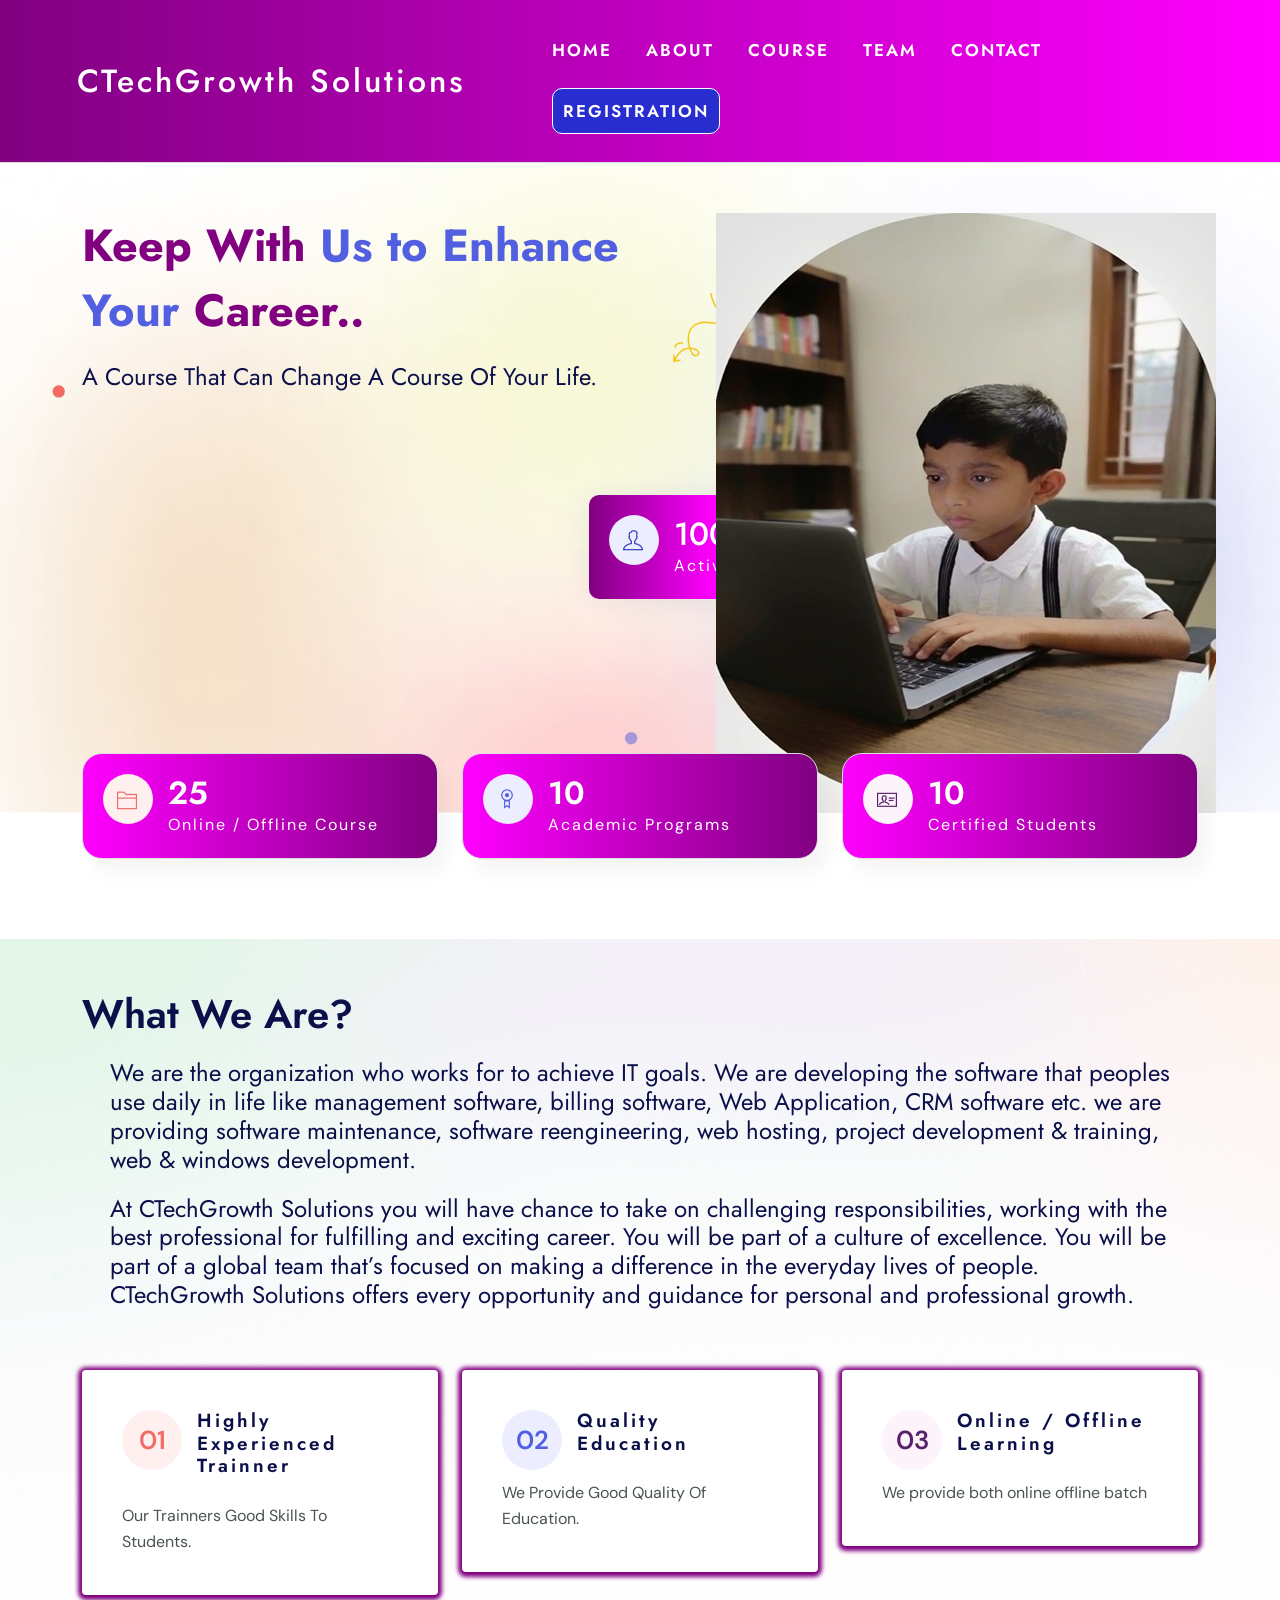
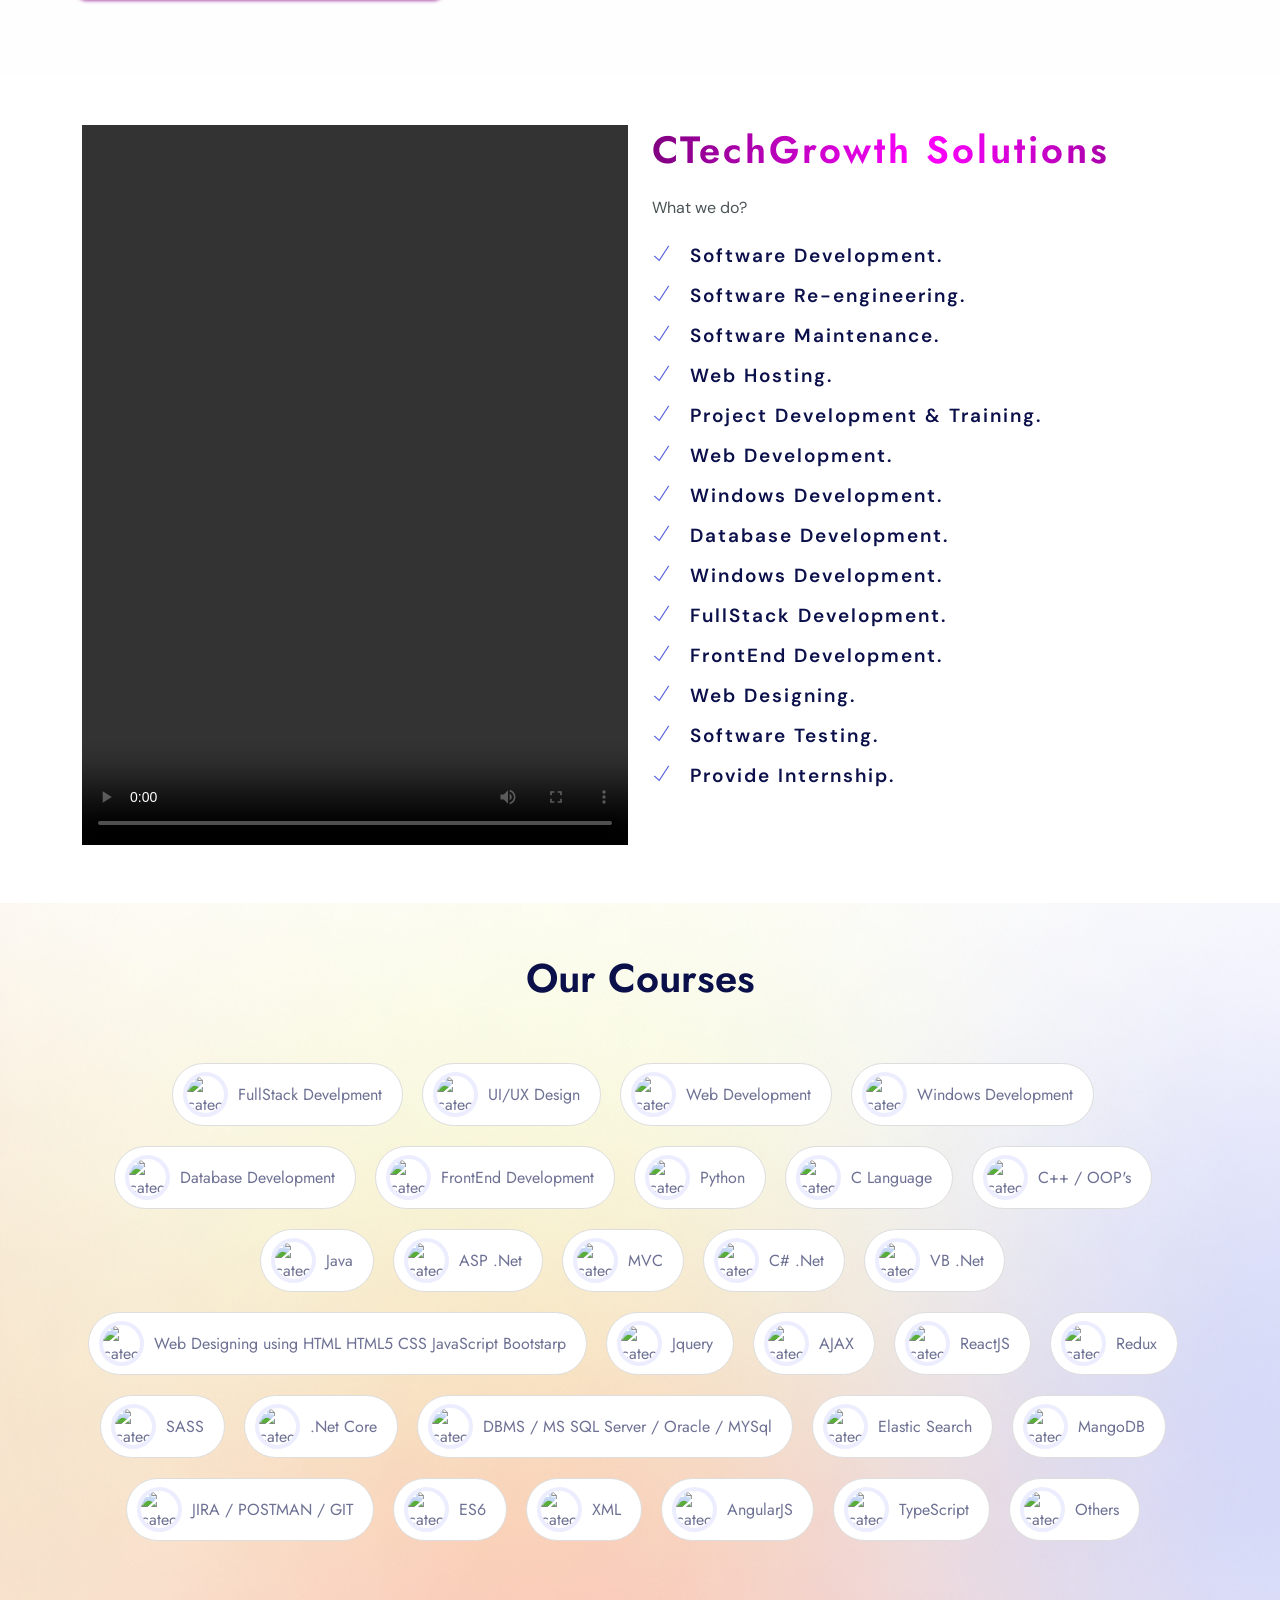
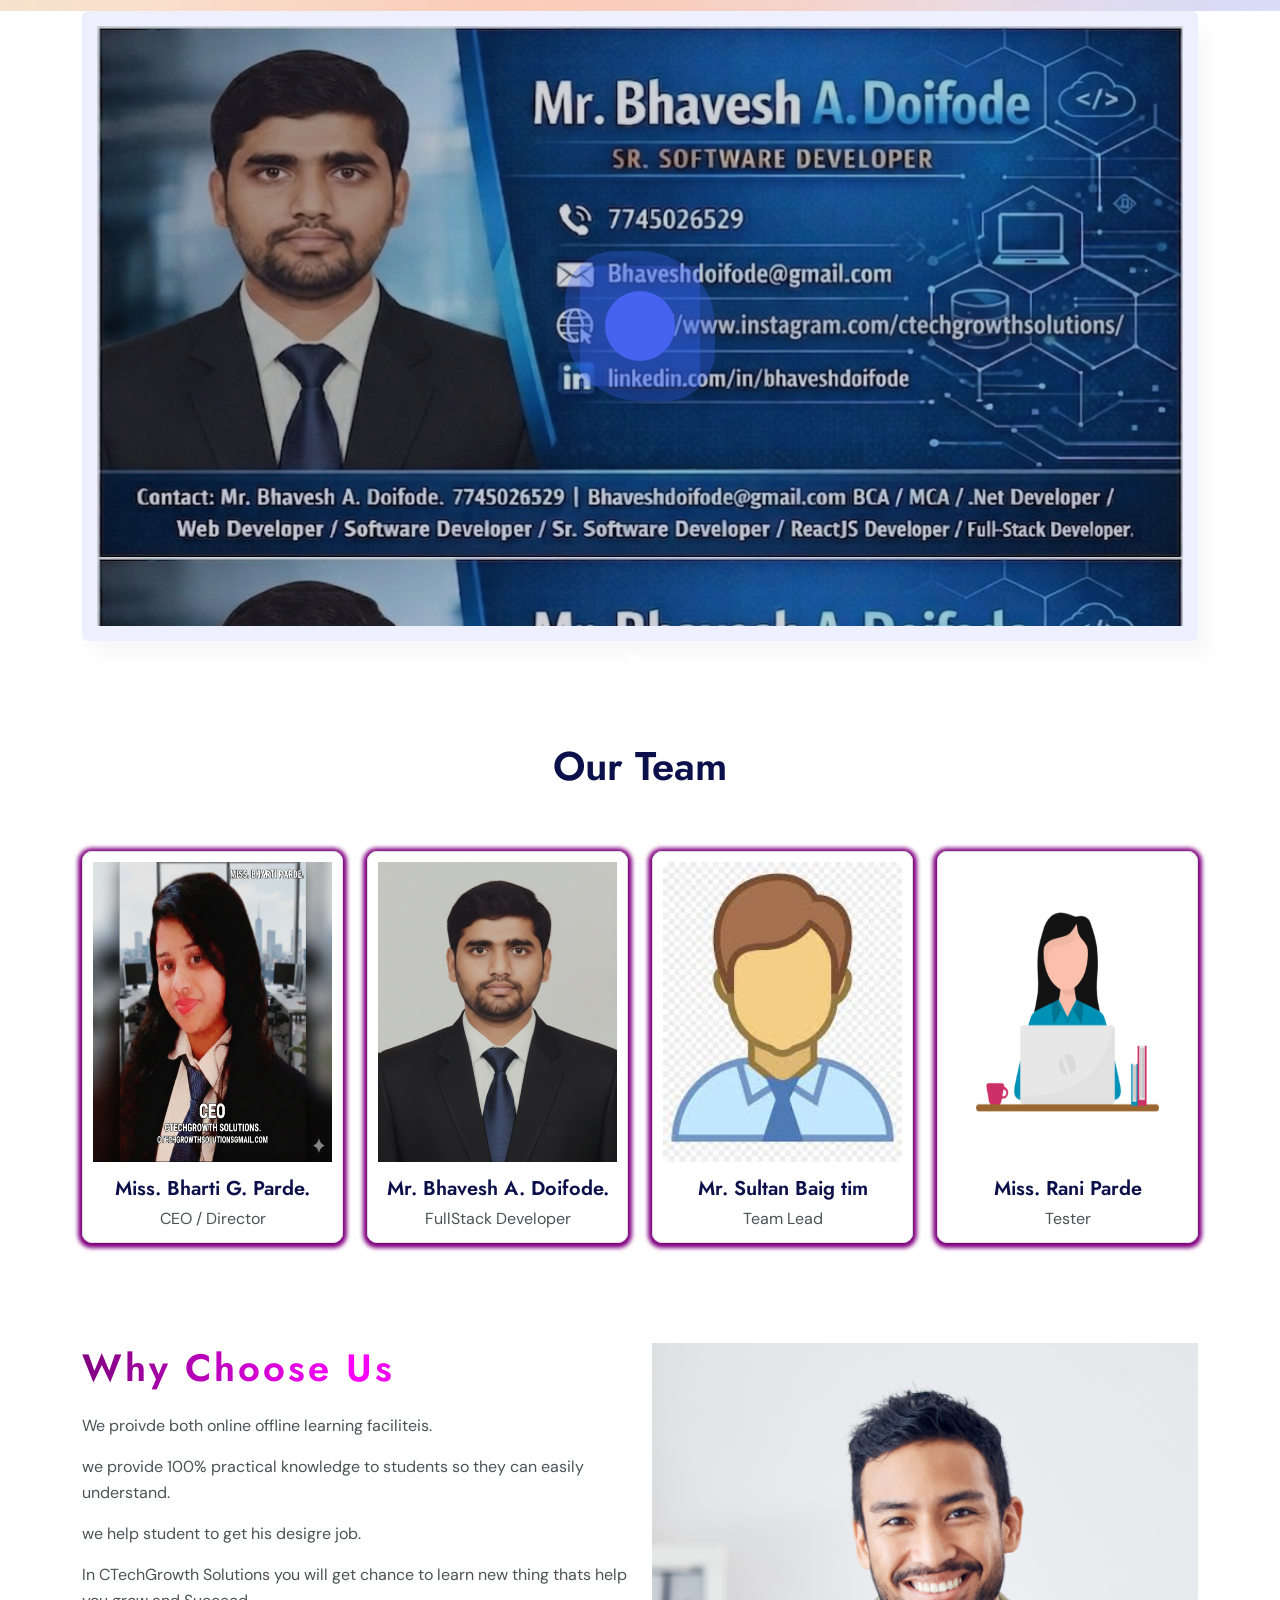
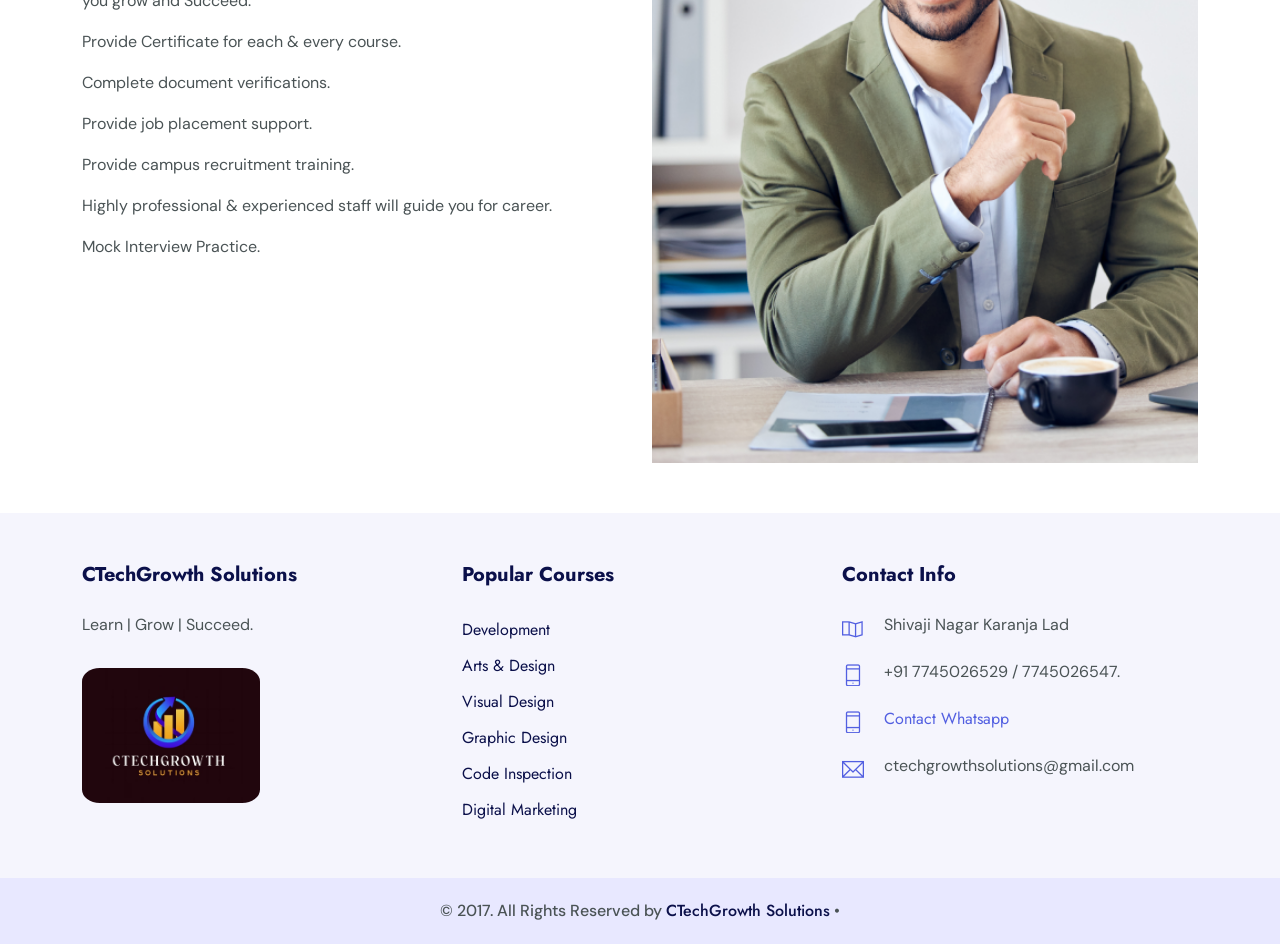
==== commit a7604ac0: "Update index.html" ====
--- a/index.html
+++ b/index.html
@@ -1,43 +1,45 @@
-﻿<!DOCTYPE html>
-<html lang="en">
-
-	<head>
-		<!-- Meta -->
-		<meta charset="utf-8">
-		<meta http-equiv="X-UA-Compatible" content="IE=edge">
-		<meta name="viewport" content="width=device-width, initial-scale=1, shrink-to-fit=no">
-		<!-- The above 3 meta tags *must* come first in the head; any other head content must come *after* these tags -->
-		<meta name="description" content="Eduleb - Education HTML Template">
-		<meta name="keywords" content="agency, business, corporate, creative, html5, modern, multipurpose, One Page, parallax, startup">		
-		<!-- SITE TITLE -->
-		<title> CTechGrowth Solutuions </title>			
-		<!-- Latest Bootstrap min CSS -->
-		<link rel="stylesheet" href="assets/bootstrap/css/bootstrap.min.css">		
-		<!-- Google Font -->
-		<link href="https://fonts.googleapis.com/css2?family=DM+Sans:ital,opsz,wght@0,9..40,100..1000;1,9..40,100..1000&display=swap" rel="stylesheet">
-		<link href="https://fonts.googleapis.com/css2?family=Jost:ital,wght@0,100..900;1,100..900&display=swap" rel="stylesheet">
-		<!-- Font Awesome CSS -->
-		<link rel="stylesheet" href="https://cdnjs.cloudflare.com/ajax/libs/font-awesome/6.5.2/css/all.min.css">
-		<link rel="stylesheet" href="assets/fonts/font-awesome.min.css">
-		<link rel="stylesheet" href="assets/fonts/themify-icons.css">
-		<!--- owl carousel Css-->
-		<link rel="stylesheet" href="assets/owlcarousel/css/owl.carousel.css">
-		<link rel="stylesheet" href="assets/owlcarousel/css/owl.theme.css">	
-		<!--jquery-simple-mobilemenu Css-->
-        <link rel="stylesheet" href="assets/css/jquery-simple-mobilemenu.css">			
-		<!-- MAGNIFIC CSS -->
-		<link rel="stylesheet" href="assets/css/magnific-popup.css">		
-		<!-- animate CSS -->
-		<link rel="stylesheet" href="assets/css/animate.css">	
-		<!-- Style CSS -->					
-		<link rel="stylesheet" href="assets/css/style.css">					
-		<!-- HTML5 shim and Respond.js IE8 support of HTML5 elements and media queries -->
-		<!-- WARNING: Respond.js doesn't work if you view the page via file:// -->
-		<!--[if lt IE 9]>
-		  <script src="https://oss.maxcdn.com/html5shiv/3.7.2/html5shiv.min.js"></script>
-		  <script src="https://oss.maxcdn.com/respond/1.4.2/respond.min.js"></script>
-		<![endif]-->
-
+﻿<!DOCTYPE html>
+<html lang="en">
+
+	<head>
+		<!-- Meta -->
+		<meta charset="utf-8">
+		<meta http-equiv="X-UA-Compatible" content="IE=edge">
+		<meta name="viewport" content="width=device-width, initial-scale=1, shrink-to-fit=no">
+		<!-- The above 3 meta tags *must* come first in the head; any other head content must come *after* these tags -->
+	<!--	<meta name="description" content="Eduleb - Education HTML Template">
+		<meta name="keywords" content="agency, business, corporate, creative, html5, modern, multipurpose, One Page, parallax, startup">		
+		-->
+		
+		<!-- SITE TITLE -->
+		<title> CTechGrowth Solutuions </title>			
+		<!-- Latest Bootstrap min CSS -->
+		<link rel="stylesheet" href="assets/bootstrap/css/bootstrap.min.css">		
+		<!-- Google Font -->
+		<link href="https://fonts.googleapis.com/css2?family=DM+Sans:ital,opsz,wght@0,9..40,100..1000;1,9..40,100..1000&display=swap" rel="stylesheet">
+		<link href="https://fonts.googleapis.com/css2?family=Jost:ital,wght@0,100..900;1,100..900&display=swap" rel="stylesheet">
+		<!-- Font Awesome CSS -->
+		<link rel="stylesheet" href="https://cdnjs.cloudflare.com/ajax/libs/font-awesome/6.5.2/css/all.min.css">
+		<link rel="stylesheet" href="assets/fonts/font-awesome.min.css">
+		<link rel="stylesheet" href="assets/fonts/themify-icons.css">
+		<!--- owl carousel Css-->
+		<link rel="stylesheet" href="assets/owlcarousel/css/owl.carousel.css">
+		<link rel="stylesheet" href="assets/owlcarousel/css/owl.theme.css">	
+		<!--jquery-simple-mobilemenu Css-->
+        <link rel="stylesheet" href="assets/css/jquery-simple-mobilemenu.css">			
+		<!-- MAGNIFIC CSS -->
+		<link rel="stylesheet" href="assets/css/magnific-popup.css">		
+		<!-- animate CSS -->
+		<link rel="stylesheet" href="assets/css/animate.css">	
+		<!-- Style CSS -->					
+		<link rel="stylesheet" href="assets/css/style.css">					
+		<!-- HTML5 shim and Respond.js IE8 support of HTML5 elements and media queries -->
+		<!-- WARNING: Respond.js doesn't work if you view the page via file:// -->
+		<!--[if lt IE 9]>
+		  <script src="https://oss.maxcdn.com/html5shiv/3.7.2/html5shiv.min.js"></script>
+		  <script src="https://oss.maxcdn.com/respond/1.4.2/respond.min.js"></script>
+		<![endif]-->
+
         <style>
             .team-content img {
                 width:100%;
@@ -55,196 +57,196 @@
             #regCTGS:hover  {
                  color:white !important;
             }
-        </style>
-	</head>
-	
-    <body data-spy="scroll" data-offset="80">
-
-		<!-- START PRELOADER -->
-	<!--	<div class="preloaders">
-			<span class="loader"></span>
-		</div>-->
-		<!-- END PRELOADER -->		
-
-		<!-- START NAVBAR -->  
-		<div id="navigation" class="navbar-light bg-faded site-navigation">
-			<div class="container-fluid">
-				<div class="row">
-					<div class="col-40 align-self-center">
-						<div class="site-logo">
-                         <h2>CTechGrowth Solutions </h2>   
-                         
-                           <!-- Keep With Us to Enhance Your Career!-->
-                          <!--  <img src="images/logo.jpeg" />-->
-							<!--<a href="index.html"><img src="assets/img/logo.png" alt=""></a> -->         				
-						</div>
-					</div><!--- END Col -->
-					
-					<div class="col-60 d-flex">
-						<nav id="main-menu">
-							<ul>
-								<li><!--<li class="menu-item-has-children">--><a href="#">Home</a>
-									<!--<ul>										
-										<li><a href="index.html">Home 01</a></li>
-										<li><a href="index2.html">Home 02</a></li>
-									</ul>-->
-								</li>
-								<li><a href="#About">About</a></li>				  				  
-								<li ><a href="#Course">Course</a> </li>
-                                <li ><a href="#Team">Team</a>
-									<!--<ul>										
-										<li><a href="course.html">Course</a></li>
-										<li><a href="course_details.html">Course Details</a></li>
-									</ul>-->
-								</li>								
-								<!--<li class="menu-item-has-children"><a href="#">Pages</a>
-									<ul>										
-										<li><a href="instructor.html">Instructor</a></li>
-										<li><a href="ins_details.html">Instructor Details</a></li>
-										<li><a href="pricing.html">Pricing Plan</a></li>
-										<li><a href="faq.html">Faq Page</a></li>			
-										<li><a href="404.html">404</a></li>				
-									</ul>
-								</li>		-->					
-								<!--<li class="menu-item-has-children"><a href="blog.html">Blog</a>
-									<ul>										
-										<li><a href="blog.html">Blog</a></li>
-										<li><a href="blog_single.html">Blog Details</a></li>
-									</ul>
-								</li>			-->				  
-								<li><a href="#Contact">Contact</a></li>
-                                <li><a id="regCTGS" target="_blank" href="https://docs.google.com/forms/d/17XzPsrQVYeWXRVNnzhR5wmfERygZwKqZmYOtDhCEvrE/edit?pli=1">Registration</a></li>
-							</ul>
-						</nav>
-					</div><!--- END Col -->
-					
-				<!--	<div class="col-20 d-none d-xl-block text-end align-self-center">
-						<a href="#" class="header-btn">Sign In</a>
-						<a href="contact.html" class="btn_one">Sign Up</a>
-					</div>-->
-                    <!--- END Col -->
-					
-					<ul class="mobile_menu">						
-						<!--<li><a href="#">Home</a>-->
-							<!--<ul class="sub-menu">										
-								<li><a href="index.html">Home 01</a></li>
-								<li><a href="index2.html">Home 02</a></li>						
-							</ul>-->
-						<!--</li>	
-					<li><a href="#About">About</a></li>				  				  
-					<li ><a href="#Course">Course</a>-->
-							<!--<ul class="sub-menu">										
-								<li><a href="course.html">Course</a></li>
-								<li><a href="course_details.html">Course Deails</a></li>									
-							</ul>-->
-						<!--</li>
-                          <li ><a href="#Team">Team</a> </li>-->
-						<!--<li><a href="#">Pages</a>
-							<ul class="sub-menu">									
-								<li><a href="instructor.html">Instructor</a></li>
-								<li><a href="ins_details.html">Instructor Details</a></li>
-								<li><a href="pricing.html">Pricing Plan</a></li>
-								<li><a href="faq.html">Faq Page</a></li>			
-								<li><a href="404.html">404</a></li>							
-							</ul>
-						</li>			-->
-						<!--<li><a href="blog.html">Blog</a>
-							<ul class="sub-menu">										
-								<li><a href="blog.html">Blog</a></li>
-								<li><a href="blog_single.html">Blog Details</a></li>
-							</ul>
-						</li>		-->				
-						<!--<li><a href="#Contact">Contact</a></li>-->
-                         <li><a id="regCTGSMob" target="_blank" href="https://docs.google.com/forms/d/17XzPsrQVYeWXRVNnzhR5wmfERygZwKqZmYOtDhCEvrE/edit?pli=1">Registration</a></li>
-					</ul>			
-				</div><!--- END ROW -->
-			</div><!--- END CONTAINER -->
-		</div> 	  
-		<!-- END NAVBAR -->		
-
-		<!-- START HOME -->
-		<section class="home_bg hb_height" style="background-image: url(assets/img/bg/home-bg.jpg);  background-size:cover; background-position: center center;">
-			<div class="container">
-				<div class="row">
-				  <div class="col-lg-6 col-sm-12 col-xs-12">
-					<div class="hero-text ht_top">
-						<h1><span>Keep With</span> Us to Enhance Your <span> Career..</span></h1>
-						<h4>A Course That Can Change A Course Of Your Life.</h4>
-					</div>
-				<!--	<div class="home_sb">
-						<form action="#" class="banner_subs">
-							<input type="text" class="form-control home_si" placeholder="Search your course here" required="required">
-							<button type="button" class="subscribe__btn">Search <i class="fa fa-paper-plane-o"></i></button>
-						</form>
-					</div>			-->		
-                      <div class="home_ps">
-							<span class="ti-user"></span>
-							<h2>100+</h2>
-							<p>Active student</p>
-						</div>
-				  </div><!--- END COL -->
-				  <div class="col-lg-6 col-sm-12 col-xs-12">
-					<div class="hero-text-img">
-                        <img src="images/advweb.jpeg"  class="img-fluid" alt=""/>
-						<!--<img src="assets/img/home-img2.png"  />-->
-						<!--<div class="home_ps">
-							<span class="ti-user"></span>
-							<h2>100+</h2>
-							<p>Active student</p>
-						</div>-->
-					</div>					
-				  </div><!--- END COL -->						  
-				</div><!--- END ROW -->
-			</div><!--- END CONTAINER -->
-		</section>
-		<!-- END  HOME -->			
-
-		<!-- START COUNTER -->
-		<section class="count_area counter_feature">
-			<div class="container">
-				<div class="row">
-					<div class="col-lg-4 col-sm-6 col-xs-12">
-						<div class="single-counter">
-							<span class="ti-folder sc_one"></span>
-						    <h2 class="counter-num">25</h2>
-							<p> Online / Offline Course</p>
-
-						</div>							
-					</div>
-					<div class="col-lg-4 col-sm-6 col-xs-12">
-						<div class="single-counter">
-							<span class="ti-medall-alt sc_two"></span>
-							<h2 class="counter-num">10</h2>
-							<p>Academic Programs</p>
-						</div>
-					</div><!-- END COL -->
-					<div class="col-lg-4 col-sm-6 col-xs-12">
-						<div class="single-counter">
-							<span class="ti-id-badge sc_three"></span>
-							<h2 class="counter-num">10</h2>
-							<p>Certified Students</p>
-						</div>
-					</div><!-- END COL -->
-					<!--<div class="col-lg-3 col-sm-6 col-xs-12">
-						<div class="single-counter">
-							<span class="ti-user sc_four"></span>
-							<h2 class="counter-num">941</h2>
-							<p>Enrolled Students</p>
-						</div>
-					</div>-->
-                    
-                    <!-- END COL -->						
-				</div><!--- END ROW -->
-			</div><!--- END CONTAINER -->		
-		</section>
-		<!-- END COUNTER -->
-
-	<!-- START CATEGORY -->
-	<section id="About" class="top_cat__area section-padding" style="background-image: url(assets/img/bg/shape-1.png);  background-size:cover; background-position: center center;">
-		<div class="container">									
-			<div class="section-title ">
-               <!-- text-center-->
-				<h2>What We Are?</h2>
+        </style>
+	</head>
+	
+    <body data-spy="scroll" data-offset="80">
+
+		<!-- START PRELOADER -->
+	<!--	<div class="preloaders">
+			<span class="loader"></span>
+		</div>-->
+		<!-- END PRELOADER -->		
+
+		<!-- START NAVBAR -->  
+		<div id="navigation" class="navbar-light bg-faded site-navigation">
+			<div class="container-fluid">
+				<div class="row">
+					<div class="col-40 align-self-center">
+						<div class="site-logo">
+                         <h2>CTechGrowth Solutions </h2>   
+                         
+                           <!-- Keep With Us to Enhance Your Career!-->
+                          <!--  <img src="images/logo.jpeg" />-->
+							<!--<a href="index.html"><img src="assets/img/logo.png" alt=""></a> -->         				
+						</div>
+					</div><!--- END Col -->
+					
+					<div class="col-60 d-flex">
+						<nav id="main-menu">
+							<ul>
+								<li><!--<li class="menu-item-has-children">--><a href="#">Home</a>
+									<!--<ul>										
+										<li><a href="index.html">Home 01</a></li>
+										<li><a href="index2.html">Home 02</a></li>
+									</ul>-->
+								</li>
+								<li><a href="#About">About</a></li>				  				  
+								<li ><a href="#Course">Course</a> </li>
+                                <li ><a href="#Team">Team</a>
+									<!--<ul>										
+										<li><a href="course.html">Course</a></li>
+										<li><a href="course_details.html">Course Details</a></li>
+									</ul>-->
+								</li>								
+								<!--<li class="menu-item-has-children"><a href="#">Pages</a>
+									<ul>										
+										<li><a href="instructor.html">Instructor</a></li>
+										<li><a href="ins_details.html">Instructor Details</a></li>
+										<li><a href="pricing.html">Pricing Plan</a></li>
+										<li><a href="faq.html">Faq Page</a></li>			
+										<li><a href="404.html">404</a></li>				
+									</ul>
+								</li>		-->					
+								<!--<li class="menu-item-has-children"><a href="blog.html">Blog</a>
+									<ul>										
+										<li><a href="blog.html">Blog</a></li>
+										<li><a href="blog_single.html">Blog Details</a></li>
+									</ul>
+								</li>			-->				  
+								<li><a href="#Contact">Contact</a></li>
+                                <li><a id="regCTGS" target="_blank" href="https://docs.google.com/forms/d/17XzPsrQVYeWXRVNnzhR5wmfERygZwKqZmYOtDhCEvrE/edit?pli=1">Registration</a></li>
+							</ul>
+						</nav>
+					</div><!--- END Col -->
+					
+				<!--	<div class="col-20 d-none d-xl-block text-end align-self-center">
+						<a href="#" class="header-btn">Sign In</a>
+						<a href="contact.html" class="btn_one">Sign Up</a>
+					</div>-->
+                    <!--- END Col -->
+					
+					<ul class="mobile_menu">						
+						<!--<li><a href="#">Home</a>-->
+							<!--<ul class="sub-menu">										
+								<li><a href="index.html">Home 01</a></li>
+								<li><a href="index2.html">Home 02</a></li>						
+							</ul>-->
+						<!--</li>	
+					<li><a href="#About">About</a></li>				  				  
+					<li ><a href="#Course">Course</a>-->
+							<!--<ul class="sub-menu">										
+								<li><a href="course.html">Course</a></li>
+								<li><a href="course_details.html">Course Deails</a></li>									
+							</ul>-->
+						<!--</li>
+                          <li ><a href="#Team">Team</a> </li>-->
+						<!--<li><a href="#">Pages</a>
+							<ul class="sub-menu">									
+								<li><a href="instructor.html">Instructor</a></li>
+								<li><a href="ins_details.html">Instructor Details</a></li>
+								<li><a href="pricing.html">Pricing Plan</a></li>
+								<li><a href="faq.html">Faq Page</a></li>			
+								<li><a href="404.html">404</a></li>							
+							</ul>
+						</li>			-->
+						<!--<li><a href="blog.html">Blog</a>
+							<ul class="sub-menu">										
+								<li><a href="blog.html">Blog</a></li>
+								<li><a href="blog_single.html">Blog Details</a></li>
+							</ul>
+						</li>		-->				
+						<!--<li><a href="#Contact">Contact</a></li>-->
+                         <li><a id="regCTGSMob" target="_blank" href="https://docs.google.com/forms/d/17XzPsrQVYeWXRVNnzhR5wmfERygZwKqZmYOtDhCEvrE/edit?pli=1">Registration</a></li>
+					</ul>			
+				</div><!--- END ROW -->
+			</div><!--- END CONTAINER -->
+		</div> 	  
+		<!-- END NAVBAR -->		
+
+		<!-- START HOME -->
+		<section class="home_bg hb_height" style="background-image: url(assets/img/bg/home-bg.jpg);  background-size:cover; background-position: center center;">
+			<div class="container">
+				<div class="row">
+				  <div class="col-lg-6 col-sm-12 col-xs-12">
+					<div class="hero-text ht_top">
+						<h1><span>Keep With</span> Us to Enhance Your <span> Career..</span></h1>
+						<h4>A Course That Can Change A Course Of Your Life.</h4>
+					</div>
+				<!--	<div class="home_sb">
+						<form action="#" class="banner_subs">
+							<input type="text" class="form-control home_si" placeholder="Search your course here" required="required">
+							<button type="button" class="subscribe__btn">Search <i class="fa fa-paper-plane-o"></i></button>
+						</form>
+					</div>			-->		
+                      <div class="home_ps">
+							<span class="ti-user"></span>
+							<h2>100+</h2>
+							<p>Active student</p>
+						</div>
+				  </div><!--- END COL -->
+				  <div class="col-lg-6 col-sm-12 col-xs-12">
+					<div class="hero-text-img">
+                        <img src="images/advweb.jpeg"  class="img-fluid" alt=""/>
+						<!--<img src="assets/img/home-img2.png"  />-->
+						<!--<div class="home_ps">
+							<span class="ti-user"></span>
+							<h2>100+</h2>
+							<p>Active student</p>
+						</div>-->
+					</div>					
+				  </div><!--- END COL -->						  
+				</div><!--- END ROW -->
+			</div><!--- END CONTAINER -->
+		</section>
+		<!-- END  HOME -->			
+
+		<!-- START COUNTER -->
+		<section class="count_area counter_feature">
+			<div class="container">
+				<div class="row">
+					<div class="col-lg-4 col-sm-6 col-xs-12">
+						<div class="single-counter">
+							<span class="ti-folder sc_one"></span>
+						    <h2 class="counter-num">25</h2>
+							<p> Online / Offline Course</p>
+
+						</div>							
+					</div>
+					<div class="col-lg-4 col-sm-6 col-xs-12">
+						<div class="single-counter">
+							<span class="ti-medall-alt sc_two"></span>
+							<h2 class="counter-num">10</h2>
+							<p>Academic Programs</p>
+						</div>
+					</div><!-- END COL -->
+					<div class="col-lg-4 col-sm-6 col-xs-12">
+						<div class="single-counter">
+							<span class="ti-id-badge sc_three"></span>
+							<h2 class="counter-num">10</h2>
+							<p>Certified Students</p>
+						</div>
+					</div><!-- END COL -->
+					<!--<div class="col-lg-3 col-sm-6 col-xs-12">
+						<div class="single-counter">
+							<span class="ti-user sc_four"></span>
+							<h2 class="counter-num">941</h2>
+							<p>Enrolled Students</p>
+						</div>
+					</div>-->
+                    
+                    <!-- END COL -->						
+				</div><!--- END ROW -->
+			</div><!--- END CONTAINER -->		
+		</section>
+		<!-- END COUNTER -->
+
+	<!-- START CATEGORY -->
+	<section id="About" class="top_cat__area section-padding" style="background-image: url(assets/img/bg/shape-1.png);  background-size:cover; background-position: center center;">
+		<div class="container">									
+			<div class="section-title ">
+               <!-- text-center-->
+				<h2>What We Are?</h2>
 				<h4>
                     We are the organization who works for to achieve IT goals. 
                     We are developing the software that peoples use daily in life like management
@@ -252,7 +254,7 @@
                     we are providing software maintenance, software reengineering, web hosting, 
                     project development & training, web & windows development.
 
-				</h4>
+				</h4>
                 <h4>
                     At CTechGrowth Solutions you will have chance to take on challenging 
                     responsibilities, working with the best professional for fulfilling and 
@@ -261,255 +263,255 @@
                     in the everyday lives of people. CTechGrowth Solutions offers every 
                     opportunity and guidance for personal and professional growth.
 
-                </h4>
-			</div>						
-			<div class="row">					
-				<div class="col-lg-4 col-sm-6 col-xs-12 wow fadeInUp" data-wow-duration="1s" data-wow-delay="0.2s" data-wow-offset="0">
-					<div class="single_tp">
-						<span class="sc_one">01</span>
-						<h3>Highly Experienced  <br />Trainner</h3>
-						<p> Our Trainners Good Skills To Students.</p>
-					</div>
-				</div><!-- END COL -->			
-				<div class="col-lg-4 col-sm-6 col-xs-12 wow fadeInUp" data-wow-duration="1s" data-wow-delay="0.3s" data-wow-offset="0">
-					<div class="single_tp">
-						<span class="sc_two">02</span>
-						<h3>Quality Education</h3>
-						<p>We Provide Good Quality Of Education.</p>
-					</div>
-				</div><!-- END COL -->			
-				<div class="col-lg-4 col-sm-6 col-xs-12 wow fadeInUp" data-wow-duration="1s" data-wow-delay="0.4s" data-wow-offset="0">
-					<div class="single_tp">
-						<span class="sc_three">03</span>
-						<h3>Online / Offline  <br />Learning</h3>
-						<p>We provide both online offline batch</p>
-					</div>
-				</div><!-- END COL -->	
-			<!--	<div class="col-lg-3 col-sm-6 col-xs-12 wow fadeInUp" data-wow-duration="1s" data-wow-delay="0.4s" data-wow-offset="0">
-					<div class="single_tp">
-						<span class="sc_four">04</span>
-						<h3>provide <br />Support</h3>
-						<p>Lorem ipsum dolor sit amet, consectetur notted adipisicing elit ut labore.</p>
-					</div>
-				</div>		-->				
-			</div><!-- END ROW -->
-		</div><!--- END CONTAINER -->
-	</section>
-	<!-- END CATEGORY -->		
-		
-	<!-- START ABOUT US -->
-	<section class="ab_area section-padding">
-		<div class="container">									
-			<div class="row">								
-				<div class="col-lg-6 col-sm-12 col-xs-12 wow fadeInUp" data-wow-duration="1s" data-wow-delay="0.2s" data-wow-offset="0">
+                </h4>
+			</div>						
+			<div class="row">					
+				<div class="col-lg-4 col-sm-6 col-xs-12 wow fadeInUp" data-wow-duration="1s" data-wow-delay="0.2s" data-wow-offset="0">
+					<div class="single_tp">
+						<span class="sc_one">01</span>
+						<h3>Highly Experienced  <br />Trainner</h3>
+						<p> Our Trainners Good Skills To Students.</p>
+					</div>
+				</div><!-- END COL -->			
+				<div class="col-lg-4 col-sm-6 col-xs-12 wow fadeInUp" data-wow-duration="1s" data-wow-delay="0.3s" data-wow-offset="0">
+					<div class="single_tp">
+						<span class="sc_two">02</span>
+						<h3>Quality Education</h3>
+						<p>We Provide Good Quality Of Education.</p>
+					</div>
+				</div><!-- END COL -->			
+				<div class="col-lg-4 col-sm-6 col-xs-12 wow fadeInUp" data-wow-duration="1s" data-wow-delay="0.4s" data-wow-offset="0">
+					<div class="single_tp">
+						<span class="sc_three">03</span>
+						<h3>Online / Offline  <br />Learning</h3>
+						<p>We provide both online offline batch</p>
+					</div>
+				</div><!-- END COL -->	
+			<!--	<div class="col-lg-3 col-sm-6 col-xs-12 wow fadeInUp" data-wow-duration="1s" data-wow-delay="0.4s" data-wow-offset="0">
+					<div class="single_tp">
+						<span class="sc_four">04</span>
+						<h3>provide <br />Support</h3>
+						<p>Lorem ipsum dolor sit amet, consectetur notted adipisicing elit ut labore.</p>
+					</div>
+				</div>		-->				
+			</div><!-- END ROW -->
+		</div><!--- END CONTAINER -->
+	</section>
+	<!-- END CATEGORY -->		
+		
+	<!-- START ABOUT US -->
+	<section class="ab_area section-padding">
+		<div class="container">									
+			<div class="row">								
+				<div class="col-lg-6 col-sm-12 col-xs-12 wow fadeInUp" data-wow-duration="1s" data-wow-delay="0.2s" data-wow-offset="0">
 					<div class="ab_img">
-                    <video src="images/duggu.mp4" controls="controls"  class="img-fluid" alt="image"/>
-				<!--		<img src="assets/img/about1.png" class="img-fluid" alt="image">-->
-					</div>
-				</div><!--- END COL -->						
-				<div class="col-lg-6 col-sm-12 col-xs-12 wow fadeInUp" data-wow-duration="1s" data-wow-delay="0.1s" data-wow-offset="0">
-					<div class="ab_content">
-						<h2>CTechGrowth Solutions </h2>
-						<p>What we do? </p>
+                    <video src="images/duggu.mp4" controls="controls"  class="img-fluid" alt="image"/>
+				<!--		<img src="assets/img/about1.png" class="img-fluid" alt="image">-->
+					</div>
+				</div><!--- END COL -->						
+				<div class="col-lg-6 col-sm-12 col-xs-12 wow fadeInUp" data-wow-duration="1s" data-wow-delay="0.1s" data-wow-offset="0">
+					<div class="ab_content">
+						<h2>CTechGrowth Solutions </h2>
+						<p>What we do? </p>
 				
-
-						<ul>
-							<li><span class="ti-check"></span> Software Development.</li>
-                            <li><span class="ti-check"></span> Software Re-engineering.</li>
-                            <li><span class="ti-check"></span> Software Maintenance.</li>
-                            <li><span class="ti-check"></span> Web Hosting.</li>
-                            <li><span class="ti-check"></span> Project Development & Training.</li>
-                            <li><span class="ti-check"></span> Web Development.</li>
-                            <li><span class="ti-check"></span> Windows Development.</li>
-                            <li><span class="ti-check"></span> Database Development.</li>
-                            <li><span class="ti-check"></span> Windows Development.</li>
-                            <li><span class="ti-check"></span> FullStack Development.</li>
-                            <li><span class="ti-check"></span> FrontEnd Development.</li>
-
-                            <li><span class="ti-check"></span> Web Designing.</li>
-                            <li><span class="ti-check"></span> Software Testing.</li>
-                            <li><span class="ti-check"></span> Provide Internship.</li>
-
-
-						
-						</ul>
-					<!--	<a class="btn_one" href="course.html">View All Courses <i class="ti-arrow-top-right"></i></a>-->
-					</div>
-				</div><!--- END COL -->							  
-			</div><!--- END ROW -->
-		</div><!--- END CONTAINER -->
-	</section>
-	<!-- END ABOUT US -->	
-	
-	<!-- START CATEGORY -->
-	<section id="Course" class="top_cat__area section-padding" style="background-image: url(assets/img/bg/section-2.jpg);  background-size:cover; background-position: center center;">
-		<div class="container">									
-			<div class="section-title text-center">
-				<h2>Our Courses </h2>
-			
-			</div>						
-			<div class="row">													
-				<div class="col-lg-12 col-sm-12 col-xs-12 wow fadeInUp" data-wow-duration="1s" data-wow-delay="0.1s" data-wow-offset="0">
-					<div class="cat_list">
-						<ul>
-							<li><a href="#"><img src="assets/img/e6.png" alt="category-image" /> FullStack Develpment</a></li>
-							<li><a href="#"><img src="assets/img/e6.png" alt="category-image" /> UI/UX Design</a></li>
-							<li><a href="#"><img src="assets/img/e6.png" alt="category-image" /> Web Development</a></li>
-							<li><a href="#"><img src="assets/img/e6.png" alt="category-image" /> Windows Development</a></li>
-							<li><a href="#"><img src="assets/img/e6.png" alt="category-image" /> Database Development</a></li>
-                            <li><a href="#"><img src="assets/img/e6.png" alt="category-image" /> FrontEnd Development</a></li>
-							<li><a href="#"><img src="assets/img/e6.png" alt="category-image" /> Python </a></li>
-							<li><a href="#"><img src="assets/img/e6.png" alt="category-image" /> C Language</a></li>
-							<li><a href="#"><img src="assets/img/e6.png" alt="category-image" /> C++ / OOP's </a></li>
-							<li><a href="#"><img src="assets/img/e6.png" alt="category-image" /> Java</a></li>
-							<li><a href="#"><img src="assets/img/e6.png" alt="category-image" /> ASP .Net </a></li>
-							<li><a href="#"><img src="assets/img/e6.png" alt="category-image" /> MVC</a></li>	
-							<li><a href="#"><img src="assets/img/e6.png" alt="category-image" /> C# .Net</a></li>		
-                            <li><a href="#"><img src="assets/img/e6.png" alt="category-image" /> VB .Net</a></li>	
+
+						<ul>
+							<li><span class="ti-check"></span> Software Development.</li>
+                            <li><span class="ti-check"></span> Software Re-engineering.</li>
+                            <li><span class="ti-check"></span> Software Maintenance.</li>
+                            <li><span class="ti-check"></span> Web Hosting.</li>
+                            <li><span class="ti-check"></span> Project Development & Training.</li>
+                            <li><span class="ti-check"></span> Web Development.</li>
+                            <li><span class="ti-check"></span> Windows Development.</li>
+                            <li><span class="ti-check"></span> Database Development.</li>
+                            <li><span class="ti-check"></span> Windows Development.</li>
+                            <li><span class="ti-check"></span> FullStack Development.</li>
+                            <li><span class="ti-check"></span> FrontEnd Development.</li>
+
+                            <li><span class="ti-check"></span> Web Designing.</li>
+                            <li><span class="ti-check"></span> Software Testing.</li>
+                            <li><span class="ti-check"></span> Provide Internship.</li>
+
+
+						
+						</ul>
+					<!--	<a class="btn_one" href="course.html">View All Courses <i class="ti-arrow-top-right"></i></a>-->
+					</div>
+				</div><!--- END COL -->							  
+			</div><!--- END ROW -->
+		</div><!--- END CONTAINER -->
+	</section>
+	<!-- END ABOUT US -->	
+	
+	<!-- START CATEGORY -->
+	<section id="Course" class="top_cat__area section-padding" style="background-image: url(assets/img/bg/section-2.jpg);  background-size:cover; background-position: center center;">
+		<div class="container">									
+			<div class="section-title text-center">
+				<h2>Our Courses </h2>
+			
+			</div>						
+			<div class="row">													
+				<div class="col-lg-12 col-sm-12 col-xs-12 wow fadeInUp" data-wow-duration="1s" data-wow-delay="0.1s" data-wow-offset="0">
+					<div class="cat_list">
+						<ul>
+							<li><a href="#"><img src="assets/img/e6.png" alt="category-image" /> FullStack Develpment</a></li>
+							<li><a href="#"><img src="assets/img/e6.png" alt="category-image" /> UI/UX Design</a></li>
+							<li><a href="#"><img src="assets/img/e6.png" alt="category-image" /> Web Development</a></li>
+							<li><a href="#"><img src="assets/img/e6.png" alt="category-image" /> Windows Development</a></li>
+							<li><a href="#"><img src="assets/img/e6.png" alt="category-image" /> Database Development</a></li>
+                            <li><a href="#"><img src="assets/img/e6.png" alt="category-image" /> FrontEnd Development</a></li>
+							<li><a href="#"><img src="assets/img/e6.png" alt="category-image" /> Python </a></li>
+							<li><a href="#"><img src="assets/img/e6.png" alt="category-image" /> C Language</a></li>
+							<li><a href="#"><img src="assets/img/e6.png" alt="category-image" /> C++ / OOP's </a></li>
+							<li><a href="#"><img src="assets/img/e6.png" alt="category-image" /> Java</a></li>
+							<li><a href="#"><img src="assets/img/e6.png" alt="category-image" /> ASP .Net </a></li>
+							<li><a href="#"><img src="assets/img/e6.png" alt="category-image" /> MVC</a></li>	
+							<li><a href="#"><img src="assets/img/e6.png" alt="category-image" /> C# .Net</a></li>		
+                            <li><a href="#"><img src="assets/img/e6.png" alt="category-image" /> VB .Net</a></li>	
                             		<li><a href="#"><img src="assets/img/e6.png" alt="category-image" /> Web Designing using 
                                         HTML HTML5 CSS JavaScript Bootstarp
-                            		    </a></li>	
-                            		<li><a href="#"><img src="assets/img/e6.png" alt="category-image" /> Jquery</a></li>	
-                            		<li><a href="#"><img src="assets/img/e6.png" alt="category-image" /> AJAX</a></li>	
-                            		<li><a href="#"><img src="assets/img/e6.png" alt="category-image" /> ReactJS </a></li>	
-                            		<li><a href="#"><img src="assets/img/e6.png" alt="category-image" /> Redux</a></li>			
-                            	<li><a href="#"><img src="assets/img/e6.png" alt="category-image" /> SASS</a></li>	
-                            	<li><a href="#"><img src="assets/img/e6.png" alt="category-image" /> .Net Core</a></li>				
+                            		    </a></li>	
+                            		<li><a href="#"><img src="assets/img/e6.png" alt="category-image" /> Jquery</a></li>	
+                            		<li><a href="#"><img src="assets/img/e6.png" alt="category-image" /> AJAX</a></li>	
+                            		<li><a href="#"><img src="assets/img/e6.png" alt="category-image" /> ReactJS </a></li>	
+                            		<li><a href="#"><img src="assets/img/e6.png" alt="category-image" /> Redux</a></li>			
+                            	<li><a href="#"><img src="assets/img/e6.png" alt="category-image" /> SASS</a></li>	
+                            	<li><a href="#"><img src="assets/img/e6.png" alt="category-image" /> .Net Core</a></li>				
                             <li><a href="#"><img src="assets/img/e6.png" alt="category-image" /> 
                                 DBMS / MS SQL Server / Oracle / MYSql
-                                </a></li>		
+                                </a></li>		
                               <li><a href="#"><img src="assets/img/e6.png" alt="category-image" /> 
                                Elastic Search
-                                </a></li>	
+                                </a></li>	
                               <li><a href="#"><img src="assets/img/e6.png" alt="category-image" /> 
                               MangoDB
-                                </a></li>	
+                                </a></li>	
                               <li><a href="#"><img src="assets/img/e6.png" alt="category-image" /> 
                              JIRA / POSTMAN / GIT
-                                </a></li>		
+                                </a></li>		
                               <li><a href="#"><img src="assets/img/e6.png" alt="category-image" /> 
                               ES6
-                                </a></li>		
+                                </a></li>		
                                 <li><a href="#"><img src="assets/img/e6.png" alt="category-image" /> 
                         XML
-                                </a></li>	
+                                </a></li>	
                                       <li><a href="#"><img src="assets/img/e6.png" alt="category-image" /> 
                   AngularJS
-                                </a></li>			
-                            
+                                </a></li>			
+                            
                                    <li><a href="#"><img src="assets/img/e6.png" alt="category-image" /> 
                TypeScript
-                                </a></li>		
-                            
+                                </a></li>		
+                            
                                    <li><a href="#"><img src="assets/img/e7.png" alt="category-image" /> 
              Others
-                                </a></li>						
-						</ul>
-					</div>
-				</div>					  
-			</div>
-		</div>
-	</section>
-	<!-- END CATEGORY -->			
-
-		<!-- START COURSE -->
-		<!--<section class="home_course section-padding">
-			<div class="container">
-				<div class="row">
-					<div class="col-lg-8 col-sm-6 col-xs-12">
-						<div class="section-title">
-                            <h2> Our Team</h2>
-							<h2>Join with more than <b>80,000+ </b> <br />Courses & Learning creators.</h2>
-						</div>					
-					</div>
-					<div class="col-lg-4 col-sm-6 col-xs-12">
-						<div class="cour_btn">
-							<a href="course.html" class="btn_one">View all Courses <i class="ti-arrow-top-right"></i></a>
-						</div>
-					</div>
-				</div>		
-				<div class="row">
-					<div class="col-lg-4 col-sm-6 col-xs-12">
-						<div class="single_course">
-							<div class="single_c_img">
-								<img src="assets/img/course/1.png" class="img-fluid" alt="course-image" />
-								<span>Education</span>
-							</div>
-							<i class="fa fa-star"></i><i class="fa fa-star"></i><i class="fa fa-star"></i><i class="fa fa-star"></i><i class="fa fa-star"></i>
-							<h4><a href="course.html">Complete User fundamentals beginners to advanced</a></h4>
-							<p><span class="ti-book"> </span> 12 Course</p>
-							<p><span class="ti-alarm-clock"> </span>2 Hrs 32 Min</p>
-							<div class="price">Course Fee - 99$</div>
-						</div>
-					</div>
-					<div class="col-lg-4 col-sm-6 col-xs-12">
-						<div class="single_course">
-							<div class="single_c_img">
-								<img src="assets/img/course/2.png" class="img-fluid" alt="course-image" />
-								<span>UI/UX</span>
-							</div>
-							<i class="fa fa-star"></i><i class="fa fa-star"></i><i class="fa fa-star"></i><i class="fa fa-star"></i><i class="fa fa-star"></i>
-							<h4><a href="course.html">Advanced Android 12 & Kotlin Development Course</a></h4>
-							<p><span class="ti-book"> </span> 41 Course</p>
-							<p><span class="ti-alarm-clock"> </span>3 Hrs 32 Min</p>
-							<div class="price">Course Fee - 49$</div>
-						</div>
-					</div>
-					<div class="col-lg-4 col-sm-6 col-xs-12">
-						<div class="single_course">
-							<div class="single_c_img">
-								<img src="assets/img/course/3.png" class="img-fluid" alt="course-image" />
-								<span>Lifestyle</span>
-							</div>
-							<i class="fa fa-star"></i><i class="fa fa-star"></i><i class="fa fa-star"></i><i class="fa fa-star"></i><i class="fa fa-star"></i>
-							<h4><a href="course.html">Complete HTML, CSS and Javascript Course</a></h4>
-							<p><span class="ti-book"> </span> 32 Course</p>
-							<p><span class="ti-alarm-clock"> </span>2 Hrs 32 Min</p>
-							<div class="price">Course Fee - Free</div>
-						</div>
-					</div>
-										
-				</div>
-			</div>	
-		</section>-->
-		<!-- END COURSE -->	
-		
-		<!-- START COMPANY PARTNER LOGO  -->
-	<!--	<div class="partner-logo section-padding">
-			<div class="container">
-				<div class="row part_bg">
-					<div class="col-lg-4 col-sm-4 col-xs-12">
-						<div class="partner_title">
-							<h3>Helping <span>86,000+</span> global companies take the gloves off </h3>
-						</div>					
-					</div>
-					<div class="col-lg-8 col-sm-8 col-xs-12 text-center">
-						<div class="partner">
-							<a href="#"><img src="assets/img/clients/1.png" alt="image"></a>
-							<a href="#"><img src="assets/img/clients/2.png" alt="image"></a>
-							<a href="#"><img src="assets/img/clients/3.png" alt="image"></a>
-							<a href="#"><img src="assets/img/clients/4.png" alt="image"></a>
-							<a href="#"><img src="assets/img/clients/5.png" alt="image"></a>
-							<a href="#"><img src="assets/img/clients/2.png" alt="image"></a>
-							<a href="#"><img src="assets/img/clients/1.png" alt="image"></a>
-							<a href="#"><img src="assets/img/clients/3.png" alt="image"></a>
-							<a href="#"><img src="assets/img/clients/4.png" alt="image"></a>
-						</div>
-					</div>
-				</div>
-			</div>
-		</div>-->
-		<!-- END COMPANY PARTNER LOGO -->	
-
-		<!-- START VIDEO -->
-		<section class="vid_area section-padding">
-			<div class="container">																
-				<div class="row">
-					<div class="col-lg-12 vp_top wow fadeInUDown" data-wow-duration="1s" data-wow-delay="0.2s" data-wow-offset="0">
-						<div class="video-area" style="background-image: url(images/banner.png);  
+                                </a></li>						
+						</ul>
+					</div>
+				</div>					  
+			</div>
+		</div>
+	</section>
+	<!-- END CATEGORY -->			
+
+		<!-- START COURSE -->
+		<!--<section class="home_course section-padding">
+			<div class="container">
+				<div class="row">
+					<div class="col-lg-8 col-sm-6 col-xs-12">
+						<div class="section-title">
+                            <h2> Our Team</h2>
+							<h2>Join with more than <b>80,000+ </b> <br />Courses & Learning creators.</h2>
+						</div>					
+					</div>
+					<div class="col-lg-4 col-sm-6 col-xs-12">
+						<div class="cour_btn">
+							<a href="course.html" class="btn_one">View all Courses <i class="ti-arrow-top-right"></i></a>
+						</div>
+					</div>
+				</div>		
+				<div class="row">
+					<div class="col-lg-4 col-sm-6 col-xs-12">
+						<div class="single_course">
+							<div class="single_c_img">
+								<img src="assets/img/course/1.png" class="img-fluid" alt="course-image" />
+								<span>Education</span>
+							</div>
+							<i class="fa fa-star"></i><i class="fa fa-star"></i><i class="fa fa-star"></i><i class="fa fa-star"></i><i class="fa fa-star"></i>
+							<h4><a href="course.html">Complete User fundamentals beginners to advanced</a></h4>
+							<p><span class="ti-book"> </span> 12 Course</p>
+							<p><span class="ti-alarm-clock"> </span>2 Hrs 32 Min</p>
+							<div class="price">Course Fee - 99$</div>
+						</div>
+					</div>
+					<div class="col-lg-4 col-sm-6 col-xs-12">
+						<div class="single_course">
+							<div class="single_c_img">
+								<img src="assets/img/course/2.png" class="img-fluid" alt="course-image" />
+								<span>UI/UX</span>
+							</div>
+							<i class="fa fa-star"></i><i class="fa fa-star"></i><i class="fa fa-star"></i><i class="fa fa-star"></i><i class="fa fa-star"></i>
+							<h4><a href="course.html">Advanced Android 12 & Kotlin Development Course</a></h4>
+							<p><span class="ti-book"> </span> 41 Course</p>
+							<p><span class="ti-alarm-clock"> </span>3 Hrs 32 Min</p>
+							<div class="price">Course Fee - 49$</div>
+						</div>
+					</div>
+					<div class="col-lg-4 col-sm-6 col-xs-12">
+						<div class="single_course">
+							<div class="single_c_img">
+								<img src="assets/img/course/3.png" class="img-fluid" alt="course-image" />
+								<span>Lifestyle</span>
+							</div>
+							<i class="fa fa-star"></i><i class="fa fa-star"></i><i class="fa fa-star"></i><i class="fa fa-star"></i><i class="fa fa-star"></i>
+							<h4><a href="course.html">Complete HTML, CSS and Javascript Course</a></h4>
+							<p><span class="ti-book"> </span> 32 Course</p>
+							<p><span class="ti-alarm-clock"> </span>2 Hrs 32 Min</p>
+							<div class="price">Course Fee - Free</div>
+						</div>
+					</div>
+										
+				</div>
+			</div>	
+		</section>-->
+		<!-- END COURSE -->	
+		
+		<!-- START COMPANY PARTNER LOGO  -->
+	<!--	<div class="partner-logo section-padding">
+			<div class="container">
+				<div class="row part_bg">
+					<div class="col-lg-4 col-sm-4 col-xs-12">
+						<div class="partner_title">
+							<h3>Helping <span>86,000+</span> global companies take the gloves off </h3>
+						</div>					
+					</div>
+					<div class="col-lg-8 col-sm-8 col-xs-12 text-center">
+						<div class="partner">
+							<a href="#"><img src="assets/img/clients/1.png" alt="image"></a>
+							<a href="#"><img src="assets/img/clients/2.png" alt="image"></a>
+							<a href="#"><img src="assets/img/clients/3.png" alt="image"></a>
+							<a href="#"><img src="assets/img/clients/4.png" alt="image"></a>
+							<a href="#"><img src="assets/img/clients/5.png" alt="image"></a>
+							<a href="#"><img src="assets/img/clients/2.png" alt="image"></a>
+							<a href="#"><img src="assets/img/clients/1.png" alt="image"></a>
+							<a href="#"><img src="assets/img/clients/3.png" alt="image"></a>
+							<a href="#"><img src="assets/img/clients/4.png" alt="image"></a>
+						</div>
+					</div>
+				</div>
+			</div>
+		</div>-->
+		<!-- END COMPANY PARTNER LOGO -->	
+
+		<!-- START VIDEO -->
+		<section class="vid_area section-padding">
+			<div class="container">																
+				<div class="row">
+					<div class="col-lg-12 vp_top wow fadeInUDown" data-wow-duration="1s" data-wow-delay="0.2s" data-wow-offset="0">
+						<div class="video-area" style="background-image: url(images/banner.png);  
     background-size: 100% 59vh;
-    background-position: revert;"
-                            >
+    background-position: revert;"
+                            >
 							<a href="#" class="video-button">
                                 <!--magnific_popup -->
                                  <iframe id="videoframe" width="350" height="315" src="https://www.youtube.com/embed/yQ33_nlMjXQ?si=NYM4ZbDUvm_s5nIO" title="YouTube video player" frameborder="0" allow="accelerometer; autoplay; clipboard-write; encrypted-media; gyroscope; picture-in-picture; web-share" referrerpolicy="strict-origin-when-cross-origin" allowfullscreen></iframe>
@@ -518,408 +520,408 @@
                                
 
 
-							</a>
-						</div>
-                           
-					</div><!--- END COL -->	
-				</div><!--- END ROW -->
-			</div><!--- END CONTAINER -->
-		</section>
-		<!-- END VIDEO -->			
-		
-		<!-- START TEAM -->
-		<section class="team_area section-padding" id="Team">
-			<div class="container">									
-				<div class="section-title text-center">
-					<h2>Our Team</h2>					
-				</div>						
-				<div class="row">													
-					<div class="col-lg-3 col-sm-6 col-xs-12 wow fadeInUp" data-wow-duration="1s" data-wow-delay="0.1s" data-wow-offset="0">
-						<div class="our-team">
-							<div class="team-content">
-								<a href="#"><img src="images/director.png" alt=""></a>
-							<!--	<ul class="social-links">
-									<li><a href="#"><i class="fa-solid fa-x"></i></a></li>
-									<li><a href="#"><i class="fa-brands fa-facebook-f"></i></a></li>
-									<li><a href="#"><i class="fa-brands fa-linkedin-in"></i></a></li>
-								</ul>-->
-							</div>
-							<div class="team-prof">
-								<h3>Miss. Bharti G. Parde.</h3>
-								<span>CEO / Director </span>
-							</div>
-							<!--<div class="sth_det2">
-								<span class="ti-file"> <u>04 Course</u></span>
-								<span class="ti-user"> <u>27 Student</u></span>
-							</div>		-->							
-						</div>
-					</div><!--- END COL -->										
-					<div class="col-lg-3 col-sm-6 col-xs-12 wow fadeInUp" data-wow-duration="1s" data-wow-delay="0.1s" data-wow-offset="0">
-						<div class="our-team">
+							</a>
+						</div>
+                           
+					</div><!--- END COL -->	
+				</div><!--- END ROW -->
+			</div><!--- END CONTAINER -->
+		</section>
+		<!-- END VIDEO -->			
+		
+		<!-- START TEAM -->
+		<section class="team_area section-padding" id="Team">
+			<div class="container">									
+				<div class="section-title text-center">
+					<h2>Our Team</h2>					
+				</div>						
+				<div class="row">													
+					<div class="col-lg-3 col-sm-6 col-xs-12 wow fadeInUp" data-wow-duration="1s" data-wow-delay="0.1s" data-wow-offset="0">
+						<div class="our-team">
 							<div class="team-content">
-                       
-								<a href="#"><img src="images/fullstack.jpg" alt=""></a>
-								<!--<ul class="social-links">
-									<li><a href="#"><i class="fa-solid fa-x"></i></a></li>
-									<li><a href="#"><i class="fa-brands fa-facebook-f"></i></a></li>
-									<li><a href="#"><i class="fa-brands fa-linkedin-in"></i></a></li>
-								</ul>-->
-							</div>
-							<div class="team-prof">
-								<h3>Mr. Bhavesh A. Doifode.</h3>
-								<span> FullStack Developer</span>
-							</div>
-							<!--<div class="sth_det2">
-								<span class="ti-file"> <u>06 Course</u></span>
-								<span class="ti-user"> <u>41 Student</u></span>
-							</div>	-->						
-						</div>
-					</div><!--- END COL -->										
-					<div class="col-lg-3 col-sm-6 col-xs-12 wow fadeInUp" data-wow-duration="1s" data-wow-delay="0.1s" data-wow-offset="0">
-						<div class="our-team">
-							<div class="team-content">
+								<a href="#"><img src="images/director.png" alt=""></a>
+							<!--	<ul class="social-links">
+									<li><a href="#"><i class="fa-solid fa-x"></i></a></li>
+									<li><a href="#"><i class="fa-brands fa-facebook-f"></i></a></li>
+									<li><a href="#"><i class="fa-brands fa-linkedin-in"></i></a></li>
+								</ul>-->
+							</div>
+							<div class="team-prof">
+								<h3>Miss. Bharti G. Parde.</h3>
+								<span>CEO / Director </span>
+							</div>
+							<!--<div class="sth_det2">
+								<span class="ti-file"> <u>04 Course</u></span>
+								<span class="ti-user"> <u>27 Student</u></span>
+							</div>		-->							
+						</div>
+					</div><!--- END COL -->										
+					<div class="col-lg-3 col-sm-6 col-xs-12 wow fadeInUp" data-wow-duration="1s" data-wow-delay="0.1s" data-wow-offset="0">
+						<div class="our-team">
+							<div class="team-content">
+                       
+								<a href="#"><img src="images/fullstack.jpg" alt=""></a>
+								<!--<ul class="social-links">
+									<li><a href="#"><i class="fa-solid fa-x"></i></a></li>
+									<li><a href="#"><i class="fa-brands fa-facebook-f"></i></a></li>
+									<li><a href="#"><i class="fa-brands fa-linkedin-in"></i></a></li>
+								</ul>-->
+							</div>
+							<div class="team-prof">
+								<h3>Mr. Bhavesh A. Doifode.</h3>
+								<span> FullStack Developer</span>
+							</div>
+							<!--<div class="sth_det2">
+								<span class="ti-file"> <u>06 Course</u></span>
+								<span class="ti-user"> <u>41 Student</u></span>
+							</div>	-->						
+						</div>
+					</div><!--- END COL -->										
+					<div class="col-lg-3 col-sm-6 col-xs-12 wow fadeInUp" data-wow-duration="1s" data-wow-delay="0.1s" data-wow-offset="0">
+						<div class="our-team">
+							<div class="team-content">
 								<a href="#">
 
                                     <img src="images/download.jpg" />
-								</a>
-								<!--<ul class="social-links">
-									<li><a href="#"><i class="fa-solid fa-x"></i></a></li>
-									<li><a href="#"><i class="fa-brands fa-facebook-f"></i></a></li>
-									<li><a href="#"><i class="fa-brands fa-linkedin-in"></i></a></li>
-								</ul>-->
-							</div>
-							<div class="team-prof">
-								<h3>Mr. Sultan Baig tim</h3>
-								<span>Team Lead</span>
-							</div>
-						<!--	<div class="sth_det2">
-								<span class="ti-file"> <u>13 Course</u></span>
-								<span class="ti-user"> <u>31 Student</u></span>
-							</div>-->
-						</div>
-					</div><!--- END COL -->										
-					<div class="col-lg-3 col-sm-6 col-xs-12 wow fadeInUp" data-wow-duration="1s" data-wow-delay="0.1s" data-wow-offset="0">
-						<div class="our-team">
-							<div class="team-content">
+								</a>
+								<!--<ul class="social-links">
+									<li><a href="#"><i class="fa-solid fa-x"></i></a></li>
+									<li><a href="#"><i class="fa-brands fa-facebook-f"></i></a></li>
+									<li><a href="#"><i class="fa-brands fa-linkedin-in"></i></a></li>
+								</ul>-->
+							</div>
+							<div class="team-prof">
+								<h3>Mr. Sultan Baig tim</h3>
+								<span>Team Lead</span>
+							</div>
+						<!--	<div class="sth_det2">
+								<span class="ti-file"> <u>13 Course</u></span>
+								<span class="ti-user"> <u>31 Student</u></span>
+							</div>-->
+						</div>
+					</div><!--- END COL -->										
+					<div class="col-lg-3 col-sm-6 col-xs-12 wow fadeInUp" data-wow-duration="1s" data-wow-delay="0.1s" data-wow-offset="0">
+						<div class="our-team">
+							<div class="team-content">
 								<a href="#">
-                                    <img src="images/adminfemale.png" /></a>
-								<!--<ul class="social-links">
-									<li><a href="#"><i class="fa-solid fa-x"></i></a></li>
-									<li><a href="#"><i class="fa-brands fa-facebook-f"></i></a></li>
-									<li><a href="#"><i class="fa-brands fa-linkedin-in"></i></a></li>
-								</ul>-->
-							</div>
-							<div class="team-prof">
-								<h3>Miss. Rani Parde</h3>
-								<span>Tester</span>
-							</div>
-						<!--	<div class="sth_det2">
-								<span class="ti-file"> <u>07 Course</u></span>
-								<span class="ti-user"> <u>24 Student</u></span>
-							</div>-->
-						</div>
-					</div><!--- END COL -->							  
-				</div><!--- END ROW -->
-			</div><!--- END CONTAINER -->
-		</section>
-		<!-- END TEAM -->	
-
-	<!-- START PROMO -->
-	<section class="ab_area section-padding">
-		<div class="container">									
-			<div class="row">													
-				<div class="col-lg-6 col-sm-12 col-xs-12 wow fadeInUp" data-wow-duration="1s" data-wow-delay="0.1s" data-wow-offset="0">
-					<div class="ab_content">
-						<h2>Why Choose Us </h2>
+                                    <img src="images/adminfemale.png" /></a>
+								<!--<ul class="social-links">
+									<li><a href="#"><i class="fa-solid fa-x"></i></a></li>
+									<li><a href="#"><i class="fa-brands fa-facebook-f"></i></a></li>
+									<li><a href="#"><i class="fa-brands fa-linkedin-in"></i></a></li>
+								</ul>-->
+							</div>
+							<div class="team-prof">
+								<h3>Miss. Rani Parde</h3>
+								<span>Tester</span>
+							</div>
+						<!--	<div class="sth_det2">
+								<span class="ti-file"> <u>07 Course</u></span>
+								<span class="ti-user"> <u>24 Student</u></span>
+							</div>-->
+						</div>
+					</div><!--- END COL -->							  
+				</div><!--- END ROW -->
+			</div><!--- END CONTAINER -->
+		</section>
+		<!-- END TEAM -->	
+
+	<!-- START PROMO -->
+	<section class="ab_area section-padding">
+		<div class="container">									
+			<div class="row">													
+				<div class="col-lg-6 col-sm-12 col-xs-12 wow fadeInUp" data-wow-duration="1s" data-wow-delay="0.1s" data-wow-offset="0">
+					<div class="ab_content">
+						<h2>Why Choose Us </h2>
 						<p>We proivde both online offline learning faciliteis. </p>
                          <p>   we provide 100% practical knowledge  to students so they can easily understand. </p>
                          <p>   we help student to get his desigre job.</p>
                           <p>  In CTechGrowth Solutions you will get chance to learn new thing thats help you grow and Succeed. 
                            
-						</p>
-                        <p> Provide Certificate for each & every course.</p>
-                          <p> Complete document verifications. </p>
-                          <p> Provide job placement support. </p>
-                          <p> Provide campus recruitment training. </p>
-                          <p> Highly professional & experienced staff will guide you for career. </p>
-                          <p> Mock Interview Practice. </p>
-                      
-
-				<!--	<ul>
-							<li><span class="ti-check"></span> Get access to <b>12,000+</b> of our top courses</li>
-							<li><span class="ti-check"></span> Popular topic to learn now in our online courses for student</li>
-							<li><span class="ti-check"></span> Find the right instructor for you</li>
-						</ul>
-						<a class="btn_one" href="course.html">View All Courses <i class="ti-arrow-top-right"></i></a>-->
-					</div>
-				</div><!--- END COL -->	
-				<div class="col-lg-6 col-sm-12 col-xs-12 wow fadeInUp" data-wow-duration="1s" data-wow-delay="0.2s" data-wow-offset="0">
-					<div class="ab_img">
-						<img src="assets/img/about3.png" class="img-fluid" alt="image">
-						<!--<div class="home_ps2">
-							<span class="ti-book"></span>
-							<h2>3300+</h2>
-							<p>Online Course</p>
-						</div>-->
-					</div>
-				</div><!--- END COL -->					
-			</div><!--- END ROW -->
-		</div><!--- END CONTAINER -->
-	</section>
-	<!-- END PROMO -->			
-
-		<!-- START TESTIMONIALS -->
-		<!--<section class="testi_area section-padding">
-			<div class="container">
-				<div class="section-title">
-					<h2>What Student’s Say <br />about us</h2>
-				</div>						
-				<div class="row">
-					<div class="col-lg-6 col-sm-12 col-xs-12">
-						<div class="ab_img">
-							<img src="assets/img/review.png" class="img-fluid" alt="image">
-						</div>					
-					</div>				
-					<div class="col-lg-6 col-sm-12 col-xs-12">
-						<div id="testimonial-slider" class="owl-carousel">
-							<div class="testimonial">
-								<img src="assets/img/quote.png" alt="" />
-								<div class="testimonial_content">													
-									<i class="ti-star"></i>
-									<i class="ti-star"></i>
-									<i class="ti-star"></i>
-									<i class="ti-star"></i>
-									<i class="ti-star"></i>
-									<p>Aqestic optio amet a ququam saepe aliquid voluate dicta fuga dolor saerror sed earum a magni soluta quam minus dolor dolor sed earum a magni soluta autem dolor error error sit quam minus sint rem a rerum dolobus veritatis delectus.</p>
-								</div>
-								<div class="testi_pic_title">
-									<img src="assets/img/testimonial/1.png" alt="">
-									<h4>Ajmain Adil</h4>
-									<p>Groton Inc</p>
-								</div>
-							</div>
-							<div class="testimonial">
-							<img src="assets/img/quote.png" alt="" />
-								<div class="testimonial_content">													
-									<i class="ti-star"></i>
-									<i class="ti-star"></i>
-									<i class="ti-star"></i>
-									<i class="ti-star"></i>
-									<i class="ti-star"></i>
-									<p>Aqestic optio amet a ququam saepe aliquid voluate dicta fuga dolor saerror sed earum a magni soluta quam minus dolor dolor sed earum a magni soluta autem dolor error error sit quam minus sint rem a rerum dolobus veritatis delectus.</p>
-								</div>
-								<div class="testi_pic_title">
-									<img src="assets/img/testimonial/2.png" alt="">
-									<h4>Sharukh Khan</h4>
-									<p>Red Chili Inc</p>
-								</div>
-							</div>
-							<div class="testimonial">
-								<img src="assets/img/quote.png" alt="" />
-								<div class="testimonial_content">													
-									<i class="ti-star"></i>
-									<i class="ti-star"></i>
-									<i class="ti-star"></i>
-									<i class="ti-star"></i>
-									<i class="ti-star"></i>
-									<p>Aqestic optio amet a ququam saepe aliquid voluate dicta fuga dolor saerror sed earum a magni soluta quam minus dolor dolor sed earum a magni soluta autem dolor error error sit quam minus sint rem a rerum dolobus veritatis delectus.</p>
-								</div>
-								<div class="testi_pic_title">
-									<img src="assets/img/testimonial/3.png" alt="">
-									<h4>Anushka sharma</h4>
-									<p>Naika Company</p>
-								</div>
-							</div>
-							<div class="testimonial">
-								<img src="assets/img/quote.png" alt="" />
-								<div class="testimonial_content">													
-									<i class="ti-star"></i>
-									<i class="ti-star"></i>
-									<i class="ti-star"></i>
-									<i class="ti-star"></i>
-									<i class="ti-star"></i>
-									<p>Aqestic optio amet a ququam saepe aliquid voluate dicta fuga dolor saerror sed earum a magni soluta quam minus dolor dolor sed earum a magni soluta autem dolor error error sit quam minus sint rem a rerum dolobus veritatis delectus.</p>
-								</div>
-								<div class="testi_pic_title">
-									<img src="assets/img/testimonial/4.png" alt="">
-									<h4>Ajmain Adil</h4>
-									<p>Groton Inc</p>
-								</div>
-							</div>
-							<div class="testimonial">
-								<img src="assets/img/quote.png" alt="" />
-								<div class="testimonial_content">													
-									<i class="ti-star"></i>
-									<i class="ti-star"></i>
-									<i class="ti-star"></i>
-									<i class="ti-star"></i>
-									<i class="ti-star"></i>
-									<p>Aqestic optio amet a ququam saepe aliquid voluate dicta fuga dolor saerror sed earum a magni soluta quam minus dolor dolor sed earum a magni soluta autem dolor error error sit quam minus sint rem a rerum dolobus veritatis delectus.</p>
-								</div>
-								<div class="testi_pic_title">
-									<img src="assets/img/testimonial/5.png" alt="">
-									<h4>Ajmain Adil</h4>
-									<p>Groton Inc</p>
-								</div>
-							</div>
-						</div>
-					</div>		
-				</div>
-			</div>
-		</section>-->
-		<!-- END TESTINUNIALS -->
-
-		<!-- START BLOG -->
-		<!--<section id="blog" class="blog_area section-padding">
-			<div class="container">
-				<div class="section-title text-center">
-					<h2>Latest Blog & news</h2>
-					<p>We offer a brand new approach to the most basic learning paradigms. Choose from a wide range of learning options and gain new skills! Our school is know.</p>
-				</div>	
-				<div class="row">		
-					<div class="col-lg-4 col-sm-4 col-xs-12 wow fadeInUp" data-wow-duration="1s" data-wow-delay="0.1s" data-wow-offset="0">
-						<div class="single_blog">
-							<img src="assets/img/blog/1.jpg" class="img-fluid" alt="image" />
-							<div class="content_box">
-								<span>May 10, 2024 | <a href="blog.html">Education</a></span>
-								<h2><a href="blog.html">Professional Mobile Painting and Sculpting</a></h2>
-								<a class="btn_one" href="blog.html">Read More <i class="ti-arrow-top-right"></i></a>
-							</div>
-						</div>
-					</div>			
-					<div class="col-lg-4 col-sm-4 col-xs-12 wow fadeInUp" data-wow-duration="1s" data-wow-delay="0.1s" data-wow-offset="0">
-						<div class="single_blog">
-							<img src="assets/img/blog/2.jpg" class="img-fluid" alt="image" />
-							<div class="content_box">
-								<span>May 16, 2024 | <a href="blog.html">Education</a></span>
-								<h2><a href="blog.html">Professional Ceramic Moulding for Beginner</a></h2>
-								<a class="btn_one" href="blog.html">Read More <i class="ti-arrow-top-right"></i></a>							
-							</div>
-						</div>
-					</div>
-					<div class="col-lg-4 col-sm-4 col-xs-12 wow fadeInUp" data-wow-duration="1s" data-wow-delay="0.3s" data-wow-offset="0">
-						<div class="single_blog">
-							<img src="assets/img/blog/3.jpg" class="img-fluid" alt="image" />
-							<div class="content_box">
-								<span>May 18, 2024 | <a href="blog.html">Programing</a></span>
-								<h2><a href="blog.html">Education Is About Create Leaders For Tomorrow </a></h2>
-								<a class="btn_one" href="blog.html">Read More <i class="ti-arrow-top-right"></i></a>
-							</div>
-						</div>
-					</div>				
-				</div>
-			</div>
-		</section>	-->
-		<!-- END BLOG -->	
-		
-		<!-- START FOOTER -->
-		<div class="footer section-padding" id="Contact">
-			<div class="container">				
-				<div class="row">						
-					<div class="col-lg-4 col-sm-6 col-xs-12">
-						<div class="single_footer">
-							<h4> CTechGrowth Solutions</h4>    
-							<p> Learn | Grow | Succeed. </p>
-                              <img src="images/logo.jpeg" class="foot_img" />
-						<!--	<div class="social_profile">
-								<ul>
-									<li><a class="f_facebook" href="#"><i class="fa-solid fa-x"></i></a></li>
-									<li><a class="f_twitter" href="#"><i class="fa-brands fa-facebook-f"></i></a></li>
-									<li><a class="f_instagram"href="#"><i class="fa-brands fa-instagram"></i></a></li>
-									<li><a class="f_linkedin" href="#"><i class="fa-brands fa-linkedin-in"></i></a></li>
-								</ul>
-							</div>-->
-						</div>			
-					</div><!--- END COL -->						
-				<!--	<div class="col-lg-2 col-sm-6 col-xs-12">
-						<div class="single_footer">
-							<h4>About Eduleb</h4>
-							<ul>
-								<li><a href="#">About us</a></li>
-								<li><a href="#">Instructor Registration</a></li>
-								<li><a href="#">Become A Teacher</a></li>
-								<li><a href="#">All Instrustors</a></li>
-								<li><a href="#">Asked Question</a></li>
-								<li><a href="#">Contact us</a></li>
-							</ul>
-						</div>
-
-					</div>-->
-					<div class="col-lg-4 col-sm-6 col-xs-12">
-						<div class="single_footer">
-							<h4>Popular Courses </h4>
-							<ul>
-								<li><a href="#"> Development</a></li>
-								<li><a href="#">Arts & design</a></li>
-								<li><a href="#">Visual Design</a></li>
-								<li><a href="#">Graphic Design</a></li>
-								<li><a href="#">Code Inspection</a></li>						
-								<li><a href="#">Digital Marketing</a></li>						
-							</ul>
-						</div>
-					</div><!--- END COL -->
-					<div class="col-lg-4 col-sm-6 col-xs-12">
-						<div class="single_footer">
-							<h4>Contact Info</h4>
-							<div class="sf_contact">
-								<span class="ti-map"></span>
-                              
-								<p>Shivaji Nagar Karanja Lad</p>
-							</div>
-							<div class="sf_contact">
-								<span class="ti-mobile"></span>
-								<p>+91 7745026529 / 7745026547.</p>
-							</div>
-							<div class="sf_contact">
-								<span class="ti-mobile"></span>
-								<p><a href="tel:+91 7745026529">Contact Whatsapp</a></p>
-							</div>
-							<div class="sf_contact">
-								<span class="ti-email"></span>
-								<p>ctechgrowthsolutions@gmail.com</p>
-							</div>
-						</div>
-					</div><!--- END COL -->						
-				<!--	<div class="col-lg-2 col-sm-6 col-xs-12">
-						<div class="single_footer">
-							<h4>Download App</h4>
-							<p>Download our app from app store and goole play store.</p>
-							<a href="index.html"><img src="assets/img/google-play.jpg" class="foot_img" alt=""></a>  
-							<a href="index.html"><img src="assets/img/app-store.jpg" class="foot_img" alt=""></a>  
-						</div>
-					</div>-->
-				</div><!--- END ROW -->					
-			</div><!--- END CONTAINER -->
-		</div>
-		<!-- END FOOTER -->	
-
-		<!-- START FOOTER COPYRIGHT -->	
-		<div class="foot_copy">
-			<div class="footer_copyright">
-				<p>&copy; 2017. All Rights Reserved by <a href="https://bestwpware.com/">CTechGrowth Solutions</a> •</p>
-			</div>	
-		</div>
-		<!-- END FOOTER COPYRIGHT -->	
-	
-	<!-- Latest jQuery -->
-		<script src="assets/js/jquery-1.12.4.min.js"></script>
-	<!-- Latest compiled and minified Bootstrap -->
-		<script src="assets/bootstrap/js/bootstrap.min.js"></script>
-	<!-- modernizer JS -->		
-		<script src="assets/js/modernizr-2.8.3.min.js"></script>	
-	<!-- jquery-simple-mobilemenu.min -->
-		<script src="assets/js/jquery-simple-mobilemenu.js"></script>		
-	<!-- owl-carousel min js  -->
-		<script src="assets/owlcarousel/js/owl.carousel.min.js"></script>					
-	<!-- magnific-popup js -->               
-		<script src="assets/js/jquery.magnific-popup.min.js"></script>						
-	<!-- countTo js -->
-		<script src="assets/js/jquery.inview.min.js"></script>								
-	<!-- scrolltopcontrol js -->
-		<script src="assets/js/scrolltopcontrol.js"></script>			
-	<!-- WOW - Reveal Animations When You Scroll -->
-		<script src="assets/js/wow.min.js"></script>				
-	<!-- scripts js -->
-		<script src="assets/js/scripts.js"></script>
-    </body>
-</html>+						</p>
+                        <p> Provide Certificate for each & every course.</p>
+                          <p> Complete document verifications. </p>
+                          <p> Provide job placement support. </p>
+                          <p> Provide campus recruitment training. </p>
+                          <p> Highly professional & experienced staff will guide you for career. </p>
+                          <p> Mock Interview Practice. </p>
+                      
+
+				<!--	<ul>
+							<li><span class="ti-check"></span> Get access to <b>12,000+</b> of our top courses</li>
+							<li><span class="ti-check"></span> Popular topic to learn now in our online courses for student</li>
+							<li><span class="ti-check"></span> Find the right instructor for you</li>
+						</ul>
+						<a class="btn_one" href="course.html">View All Courses <i class="ti-arrow-top-right"></i></a>-->
+					</div>
+				</div><!--- END COL -->	
+				<div class="col-lg-6 col-sm-12 col-xs-12 wow fadeInUp" data-wow-duration="1s" data-wow-delay="0.2s" data-wow-offset="0">
+					<div class="ab_img">
+						<img src="assets/img/about3.png" class="img-fluid" alt="image">
+						<!--<div class="home_ps2">
+							<span class="ti-book"></span>
+							<h2>3300+</h2>
+							<p>Online Course</p>
+						</div>-->
+					</div>
+				</div><!--- END COL -->					
+			</div><!--- END ROW -->
+		</div><!--- END CONTAINER -->
+	</section>
+	<!-- END PROMO -->			
+
+		<!-- START TESTIMONIALS -->
+		<!--<section class="testi_area section-padding">
+			<div class="container">
+				<div class="section-title">
+					<h2>What Student’s Say <br />about us</h2>
+				</div>						
+				<div class="row">
+					<div class="col-lg-6 col-sm-12 col-xs-12">
+						<div class="ab_img">
+							<img src="assets/img/review.png" class="img-fluid" alt="image">
+						</div>					
+					</div>				
+					<div class="col-lg-6 col-sm-12 col-xs-12">
+						<div id="testimonial-slider" class="owl-carousel">
+							<div class="testimonial">
+								<img src="assets/img/quote.png" alt="" />
+								<div class="testimonial_content">													
+									<i class="ti-star"></i>
+									<i class="ti-star"></i>
+									<i class="ti-star"></i>
+									<i class="ti-star"></i>
+									<i class="ti-star"></i>
+									<p>Aqestic optio amet a ququam saepe aliquid voluate dicta fuga dolor saerror sed earum a magni soluta quam minus dolor dolor sed earum a magni soluta autem dolor error error sit quam minus sint rem a rerum dolobus veritatis delectus.</p>
+								</div>
+								<div class="testi_pic_title">
+									<img src="assets/img/testimonial/1.png" alt="">
+									<h4>Ajmain Adil</h4>
+									<p>Groton Inc</p>
+								</div>
+							</div>
+							<div class="testimonial">
+							<img src="assets/img/quote.png" alt="" />
+								<div class="testimonial_content">													
+									<i class="ti-star"></i>
+									<i class="ti-star"></i>
+									<i class="ti-star"></i>
+									<i class="ti-star"></i>
+									<i class="ti-star"></i>
+									<p>Aqestic optio amet a ququam saepe aliquid voluate dicta fuga dolor saerror sed earum a magni soluta quam minus dolor dolor sed earum a magni soluta autem dolor error error sit quam minus sint rem a rerum dolobus veritatis delectus.</p>
+								</div>
+								<div class="testi_pic_title">
+									<img src="assets/img/testimonial/2.png" alt="">
+									<h4>Sharukh Khan</h4>
+									<p>Red Chili Inc</p>
+								</div>
+							</div>
+							<div class="testimonial">
+								<img src="assets/img/quote.png" alt="" />
+								<div class="testimonial_content">													
+									<i class="ti-star"></i>
+									<i class="ti-star"></i>
+									<i class="ti-star"></i>
+									<i class="ti-star"></i>
+									<i class="ti-star"></i>
+									<p>Aqestic optio amet a ququam saepe aliquid voluate dicta fuga dolor saerror sed earum a magni soluta quam minus dolor dolor sed earum a magni soluta autem dolor error error sit quam minus sint rem a rerum dolobus veritatis delectus.</p>
+								</div>
+								<div class="testi_pic_title">
+									<img src="assets/img/testimonial/3.png" alt="">
+									<h4>Anushka sharma</h4>
+									<p>Naika Company</p>
+								</div>
+							</div>
+							<div class="testimonial">
+								<img src="assets/img/quote.png" alt="" />
+								<div class="testimonial_content">													
+									<i class="ti-star"></i>
+									<i class="ti-star"></i>
+									<i class="ti-star"></i>
+									<i class="ti-star"></i>
+									<i class="ti-star"></i>
+									<p>Aqestic optio amet a ququam saepe aliquid voluate dicta fuga dolor saerror sed earum a magni soluta quam minus dolor dolor sed earum a magni soluta autem dolor error error sit quam minus sint rem a rerum dolobus veritatis delectus.</p>
+								</div>
+								<div class="testi_pic_title">
+									<img src="assets/img/testimonial/4.png" alt="">
+									<h4>Ajmain Adil</h4>
+									<p>Groton Inc</p>
+								</div>
+							</div>
+							<div class="testimonial">
+								<img src="assets/img/quote.png" alt="" />
+								<div class="testimonial_content">													
+									<i class="ti-star"></i>
+									<i class="ti-star"></i>
+									<i class="ti-star"></i>
+									<i class="ti-star"></i>
+									<i class="ti-star"></i>
+									<p>Aqestic optio amet a ququam saepe aliquid voluate dicta fuga dolor saerror sed earum a magni soluta quam minus dolor dolor sed earum a magni soluta autem dolor error error sit quam minus sint rem a rerum dolobus veritatis delectus.</p>
+								</div>
+								<div class="testi_pic_title">
+									<img src="assets/img/testimonial/5.png" alt="">
+									<h4>Ajmain Adil</h4>
+									<p>Groton Inc</p>
+								</div>
+							</div>
+						</div>
+					</div>		
+				</div>
+			</div>
+		</section>-->
+		<!-- END TESTINUNIALS -->
+
+		<!-- START BLOG -->
+		<!--<section id="blog" class="blog_area section-padding">
+			<div class="container">
+				<div class="section-title text-center">
+					<h2>Latest Blog & news</h2>
+					<p>We offer a brand new approach to the most basic learning paradigms. Choose from a wide range of learning options and gain new skills! Our school is know.</p>
+				</div>	
+				<div class="row">		
+					<div class="col-lg-4 col-sm-4 col-xs-12 wow fadeInUp" data-wow-duration="1s" data-wow-delay="0.1s" data-wow-offset="0">
+						<div class="single_blog">
+							<img src="assets/img/blog/1.jpg" class="img-fluid" alt="image" />
+							<div class="content_box">
+								<span>May 10, 2024 | <a href="blog.html">Education</a></span>
+								<h2><a href="blog.html">Professional Mobile Painting and Sculpting</a></h2>
+								<a class="btn_one" href="blog.html">Read More <i class="ti-arrow-top-right"></i></a>
+							</div>
+						</div>
+					</div>			
+					<div class="col-lg-4 col-sm-4 col-xs-12 wow fadeInUp" data-wow-duration="1s" data-wow-delay="0.1s" data-wow-offset="0">
+						<div class="single_blog">
+							<img src="assets/img/blog/2.jpg" class="img-fluid" alt="image" />
+							<div class="content_box">
+								<span>May 16, 2024 | <a href="blog.html">Education</a></span>
+								<h2><a href="blog.html">Professional Ceramic Moulding for Beginner</a></h2>
+								<a class="btn_one" href="blog.html">Read More <i class="ti-arrow-top-right"></i></a>							
+							</div>
+						</div>
+					</div>
+					<div class="col-lg-4 col-sm-4 col-xs-12 wow fadeInUp" data-wow-duration="1s" data-wow-delay="0.3s" data-wow-offset="0">
+						<div class="single_blog">
+							<img src="assets/img/blog/3.jpg" class="img-fluid" alt="image" />
+							<div class="content_box">
+								<span>May 18, 2024 | <a href="blog.html">Programing</a></span>
+								<h2><a href="blog.html">Education Is About Create Leaders For Tomorrow </a></h2>
+								<a class="btn_one" href="blog.html">Read More <i class="ti-arrow-top-right"></i></a>
+							</div>
+						</div>
+					</div>				
+				</div>
+			</div>
+		</section>	-->
+		<!-- END BLOG -->	
+		
+		<!-- START FOOTER -->
+		<div class="footer section-padding" id="Contact">
+			<div class="container">				
+				<div class="row">						
+					<div class="col-lg-4 col-sm-6 col-xs-12">
+						<div class="single_footer">
+							<h4> CTechGrowth Solutions</h4>    
+							<p> Learn | Grow | Succeed. </p>
+                              <img src="images/logo.jpeg" class="foot_img" />
+						<!--	<div class="social_profile">
+								<ul>
+									<li><a class="f_facebook" href="#"><i class="fa-solid fa-x"></i></a></li>
+									<li><a class="f_twitter" href="#"><i class="fa-brands fa-facebook-f"></i></a></li>
+									<li><a class="f_instagram"href="#"><i class="fa-brands fa-instagram"></i></a></li>
+									<li><a class="f_linkedin" href="#"><i class="fa-brands fa-linkedin-in"></i></a></li>
+								</ul>
+							</div>-->
+						</div>			
+					</div><!--- END COL -->						
+				<!--	<div class="col-lg-2 col-sm-6 col-xs-12">
+						<div class="single_footer">
+							<h4>About Eduleb</h4>
+							<ul>
+								<li><a href="#">About us</a></li>
+								<li><a href="#">Instructor Registration</a></li>
+								<li><a href="#">Become A Teacher</a></li>
+								<li><a href="#">All Instrustors</a></li>
+								<li><a href="#">Asked Question</a></li>
+								<li><a href="#">Contact us</a></li>
+							</ul>
+						</div>
+
+					</div>-->
+					<div class="col-lg-4 col-sm-6 col-xs-12">
+						<div class="single_footer">
+							<h4>Popular Courses </h4>
+							<ul>
+								<li><a href="#"> Development</a></li>
+								<li><a href="#">Arts & design</a></li>
+								<li><a href="#">Visual Design</a></li>
+								<li><a href="#">Graphic Design</a></li>
+								<li><a href="#">Code Inspection</a></li>						
+								<li><a href="#">Digital Marketing</a></li>						
+							</ul>
+						</div>
+					</div><!--- END COL -->
+					<div class="col-lg-4 col-sm-6 col-xs-12">
+						<div class="single_footer">
+							<h4>Contact Info</h4>
+							<div class="sf_contact">
+								<span class="ti-map"></span>
+                              
+								<p>Shivaji Nagar Karanja Lad</p>
+							</div>
+							<div class="sf_contact">
+								<span class="ti-mobile"></span>
+								<p>+91 7745026529 / 7745026547.</p>
+							</div>
+							<div class="sf_contact">
+								<span class="ti-mobile"></span>
+								<p><a href="tel:+91 7745026529">Contact Whatsapp</a></p>
+							</div>
+							<div class="sf_contact">
+								<span class="ti-email"></span>
+								<p>ctechgrowthsolutions@gmail.com</p>
+							</div>
+						</div>
+					</div><!--- END COL -->						
+				<!--	<div class="col-lg-2 col-sm-6 col-xs-12">
+						<div class="single_footer">
+							<h4>Download App</h4>
+							<p>Download our app from app store and goole play store.</p>
+							<a href="index.html"><img src="assets/img/google-play.jpg" class="foot_img" alt=""></a>  
+							<a href="index.html"><img src="assets/img/app-store.jpg" class="foot_img" alt=""></a>  
+						</div>
+					</div>-->
+				</div><!--- END ROW -->					
+			</div><!--- END CONTAINER -->
+		</div>
+		<!-- END FOOTER -->	
+
+		<!-- START FOOTER COPYRIGHT -->	
+		<div class="foot_copy">
+			<div class="footer_copyright">
+				<p>&copy; 2017. All Rights Reserved by <a href="https://bestwpware.com/">CTechGrowth Solutions</a> •</p>
+			</div>	
+		</div>
+		<!-- END FOOTER COPYRIGHT -->	
+	
+	<!-- Latest jQuery -->
+		<script src="assets/js/jquery-1.12.4.min.js"></script>
+	<!-- Latest compiled and minified Bootstrap -->
+		<script src="assets/bootstrap/js/bootstrap.min.js"></script>
+	<!-- modernizer JS -->		
+		<script src="assets/js/modernizr-2.8.3.min.js"></script>	
+	<!-- jquery-simple-mobilemenu.min -->
+		<script src="assets/js/jquery-simple-mobilemenu.js"></script>		
+	<!-- owl-carousel min js  -->
+		<script src="assets/owlcarousel/js/owl.carousel.min.js"></script>					
+	<!-- magnific-popup js -->               
+		<script src="assets/js/jquery.magnific-popup.min.js"></script>						
+	<!-- countTo js -->
+		<script src="assets/js/jquery.inview.min.js"></script>								
+	<!-- scrolltopcontrol js -->
+		<script src="assets/js/scrolltopcontrol.js"></script>			
+	<!-- WOW - Reveal Animations When You Scroll -->
+		<script src="assets/js/wow.min.js"></script>				
+	<!-- scripts js -->
+		<script src="assets/js/scripts.js"></script>
+    </body>
+</html>
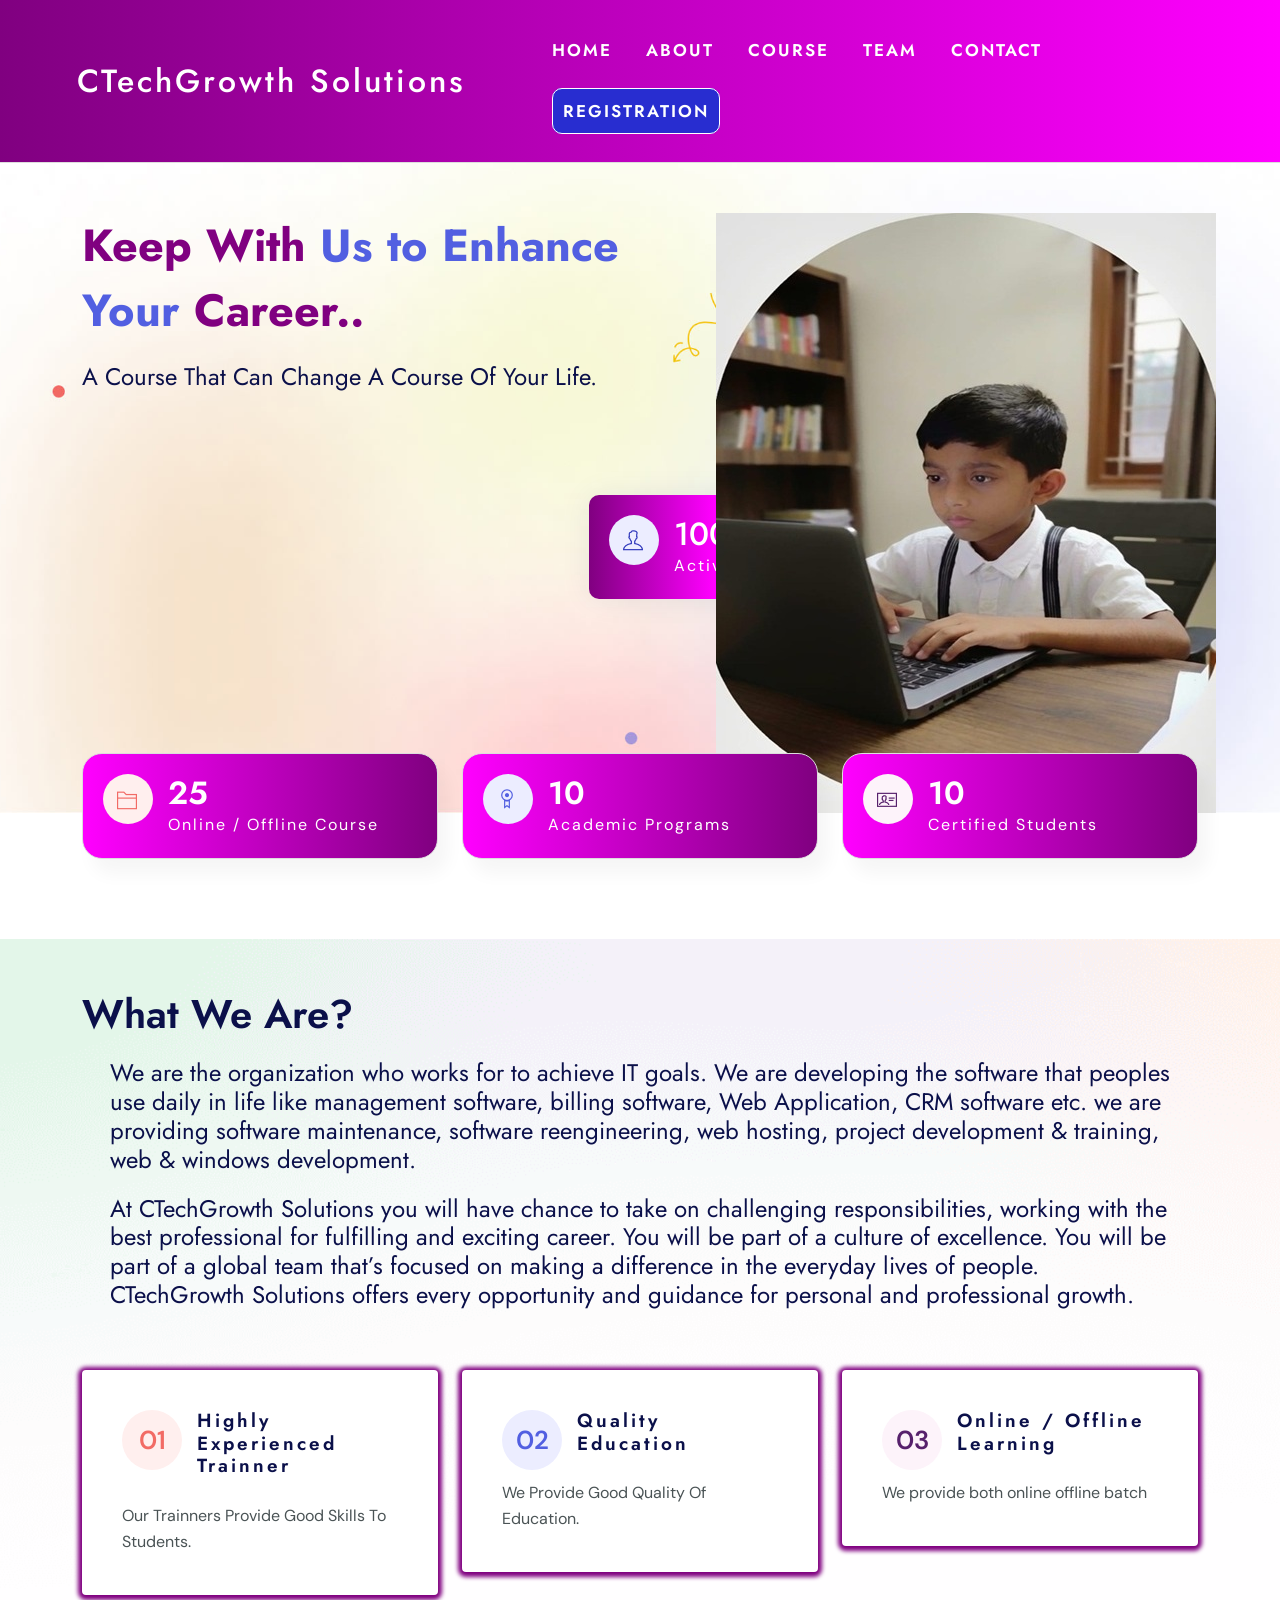
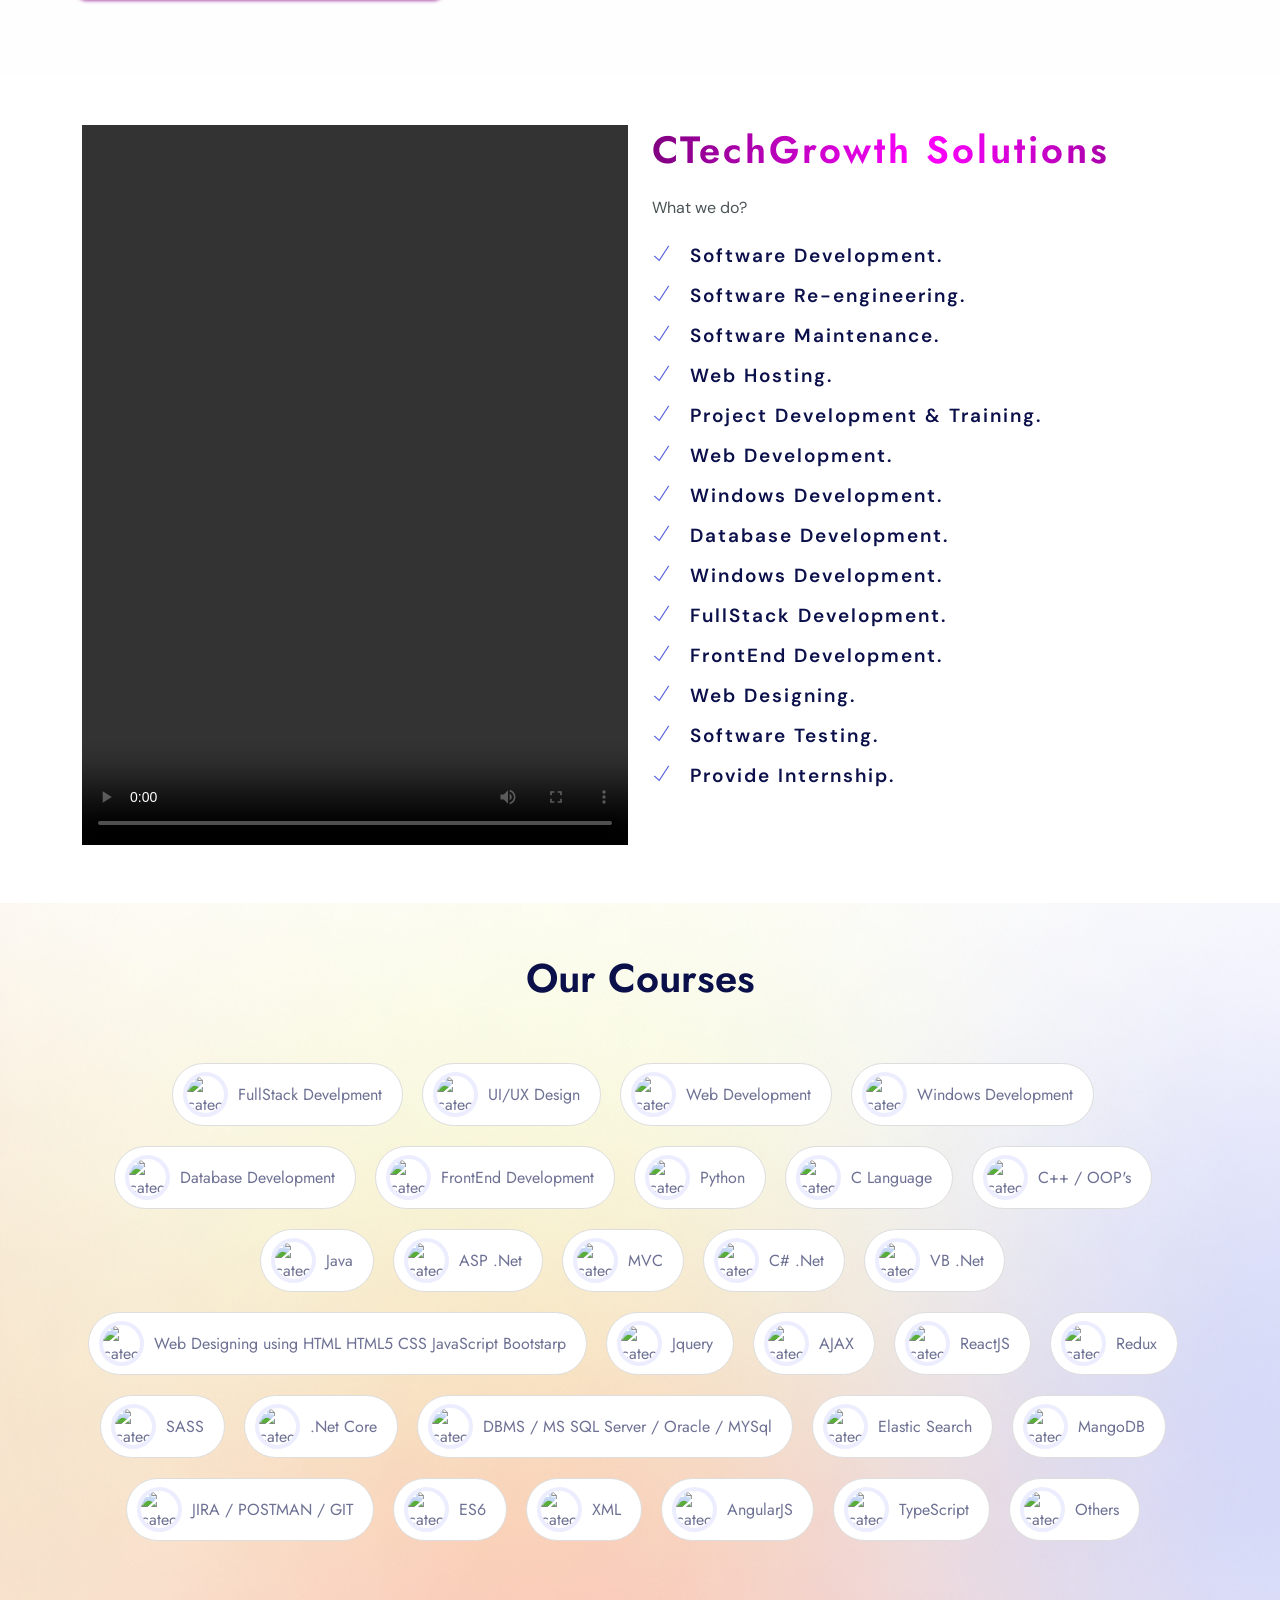
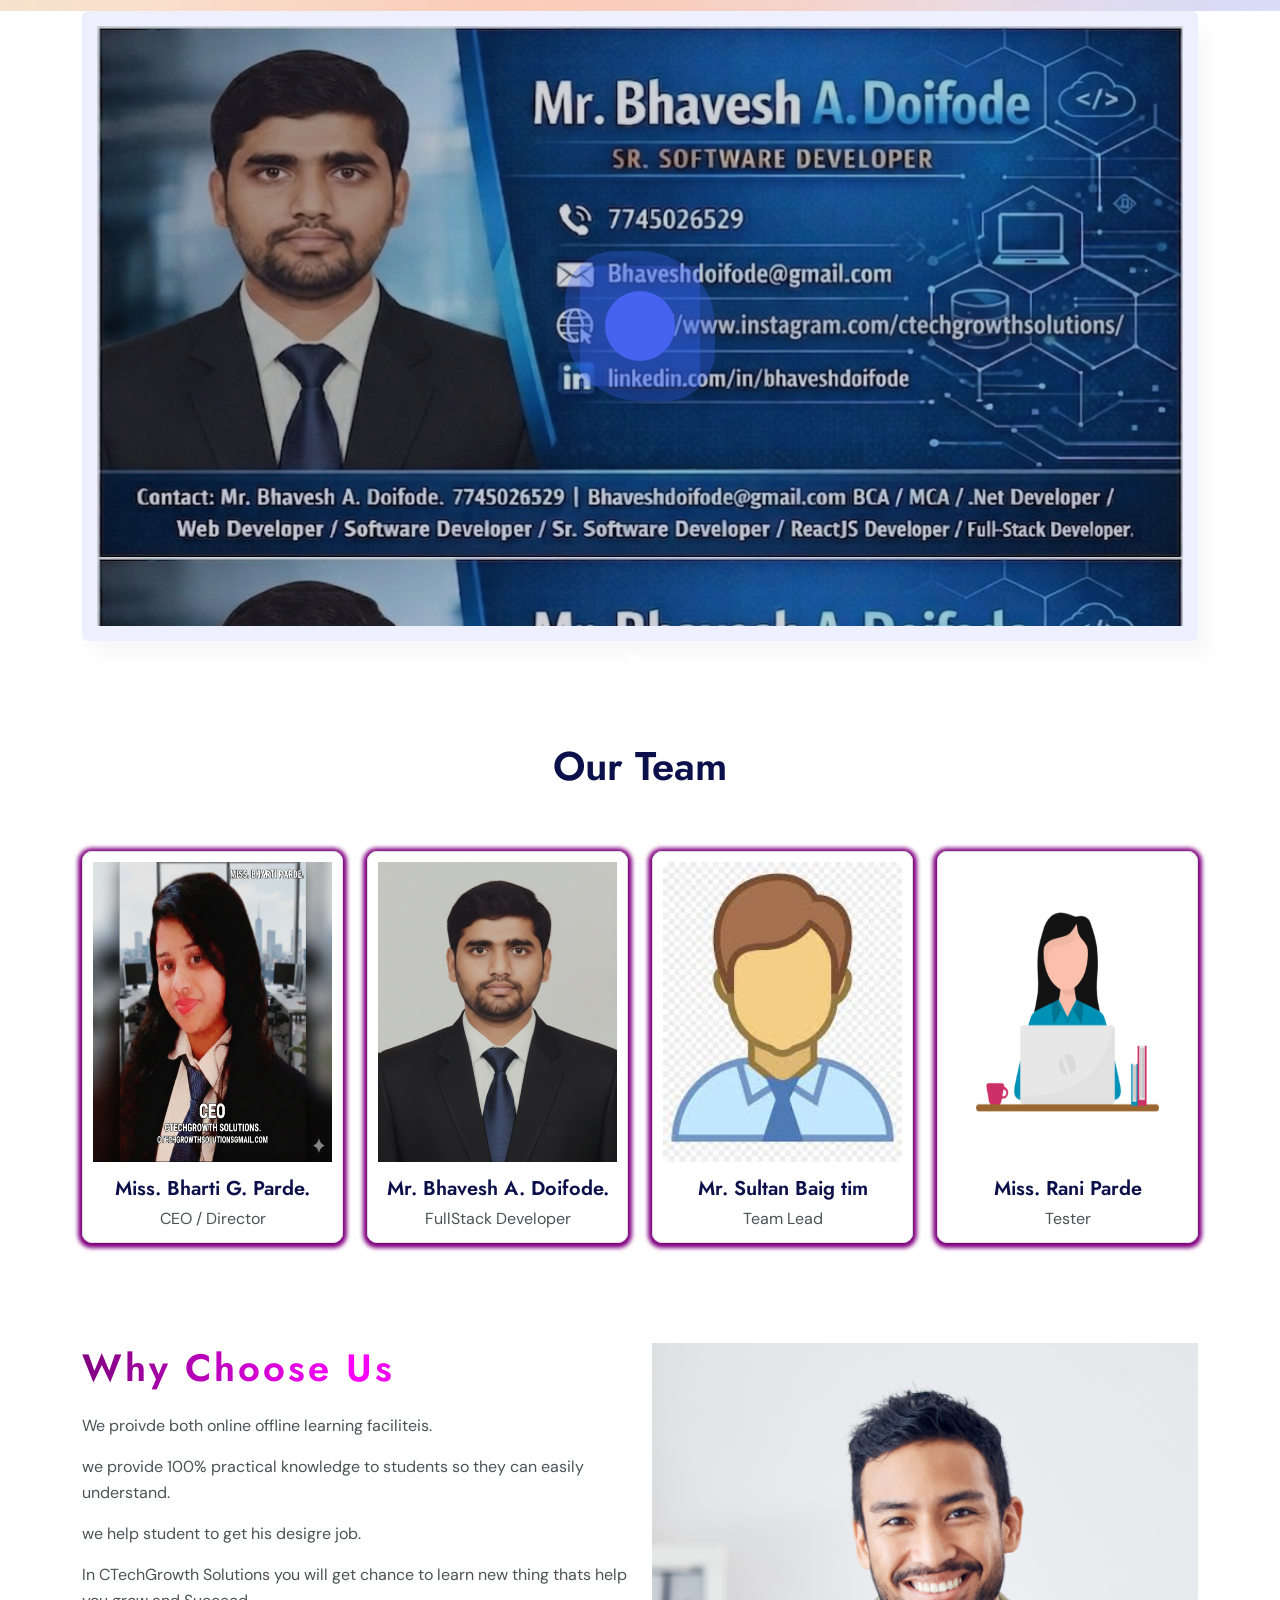
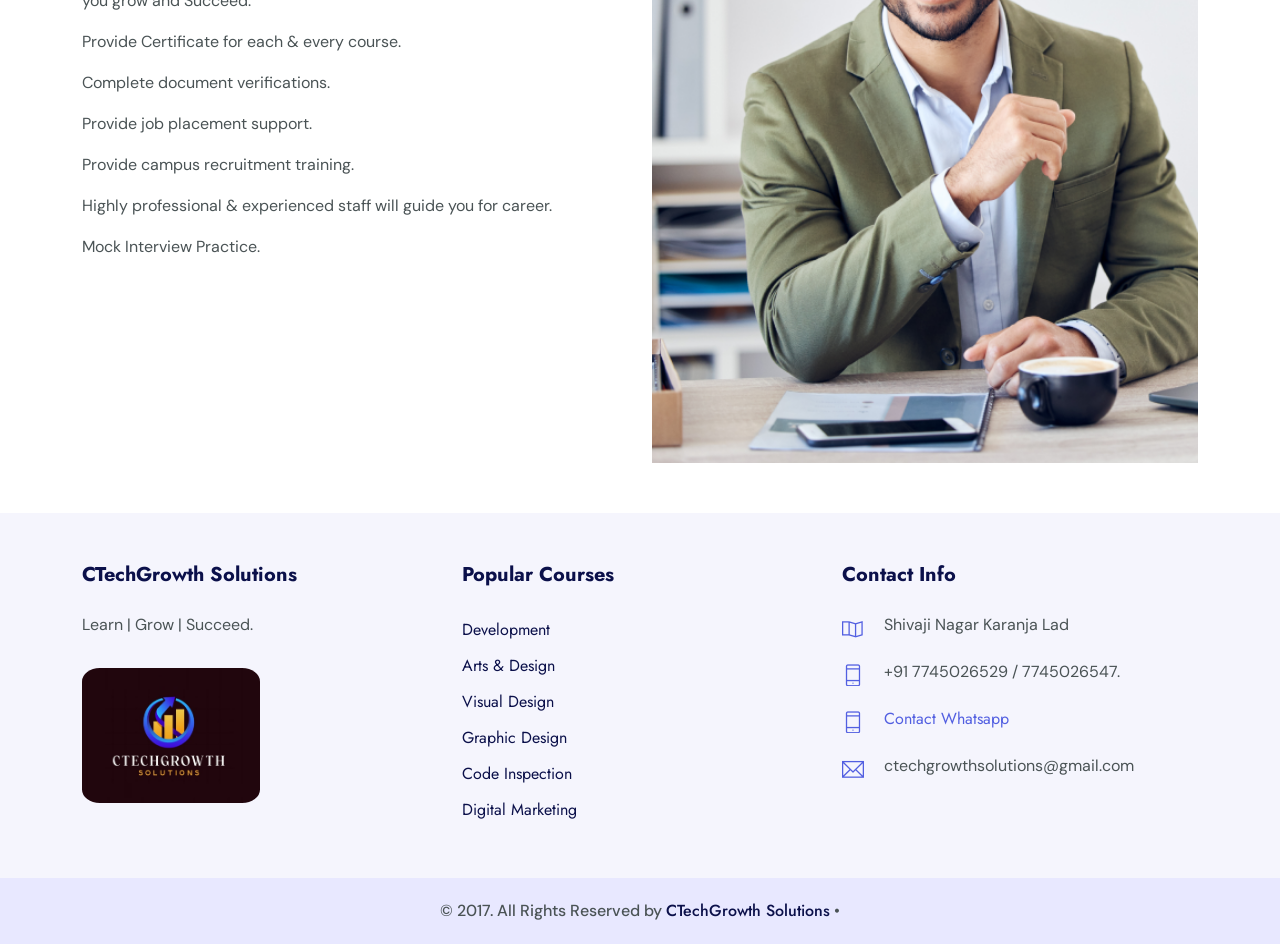
==== commit b49b9132: "Update index.html" ====
--- a/index.html
+++ b/index.html
@@ -270,7 +270,7 @@
 					<div class="single_tp">
 						<span class="sc_one">01</span>
 						<h3>Highly Experienced  <br />Trainner</h3>
-						<p> Our Trainners Good Skills To Students.</p>
+						<p> Our Trainners Provide Good Skills To Students.</p>
 					</div>
 				</div><!-- END COL -->			
 				<div class="col-lg-4 col-sm-6 col-xs-12 wow fadeInUp" data-wow-duration="1s" data-wow-delay="0.3s" data-wow-offset="0">
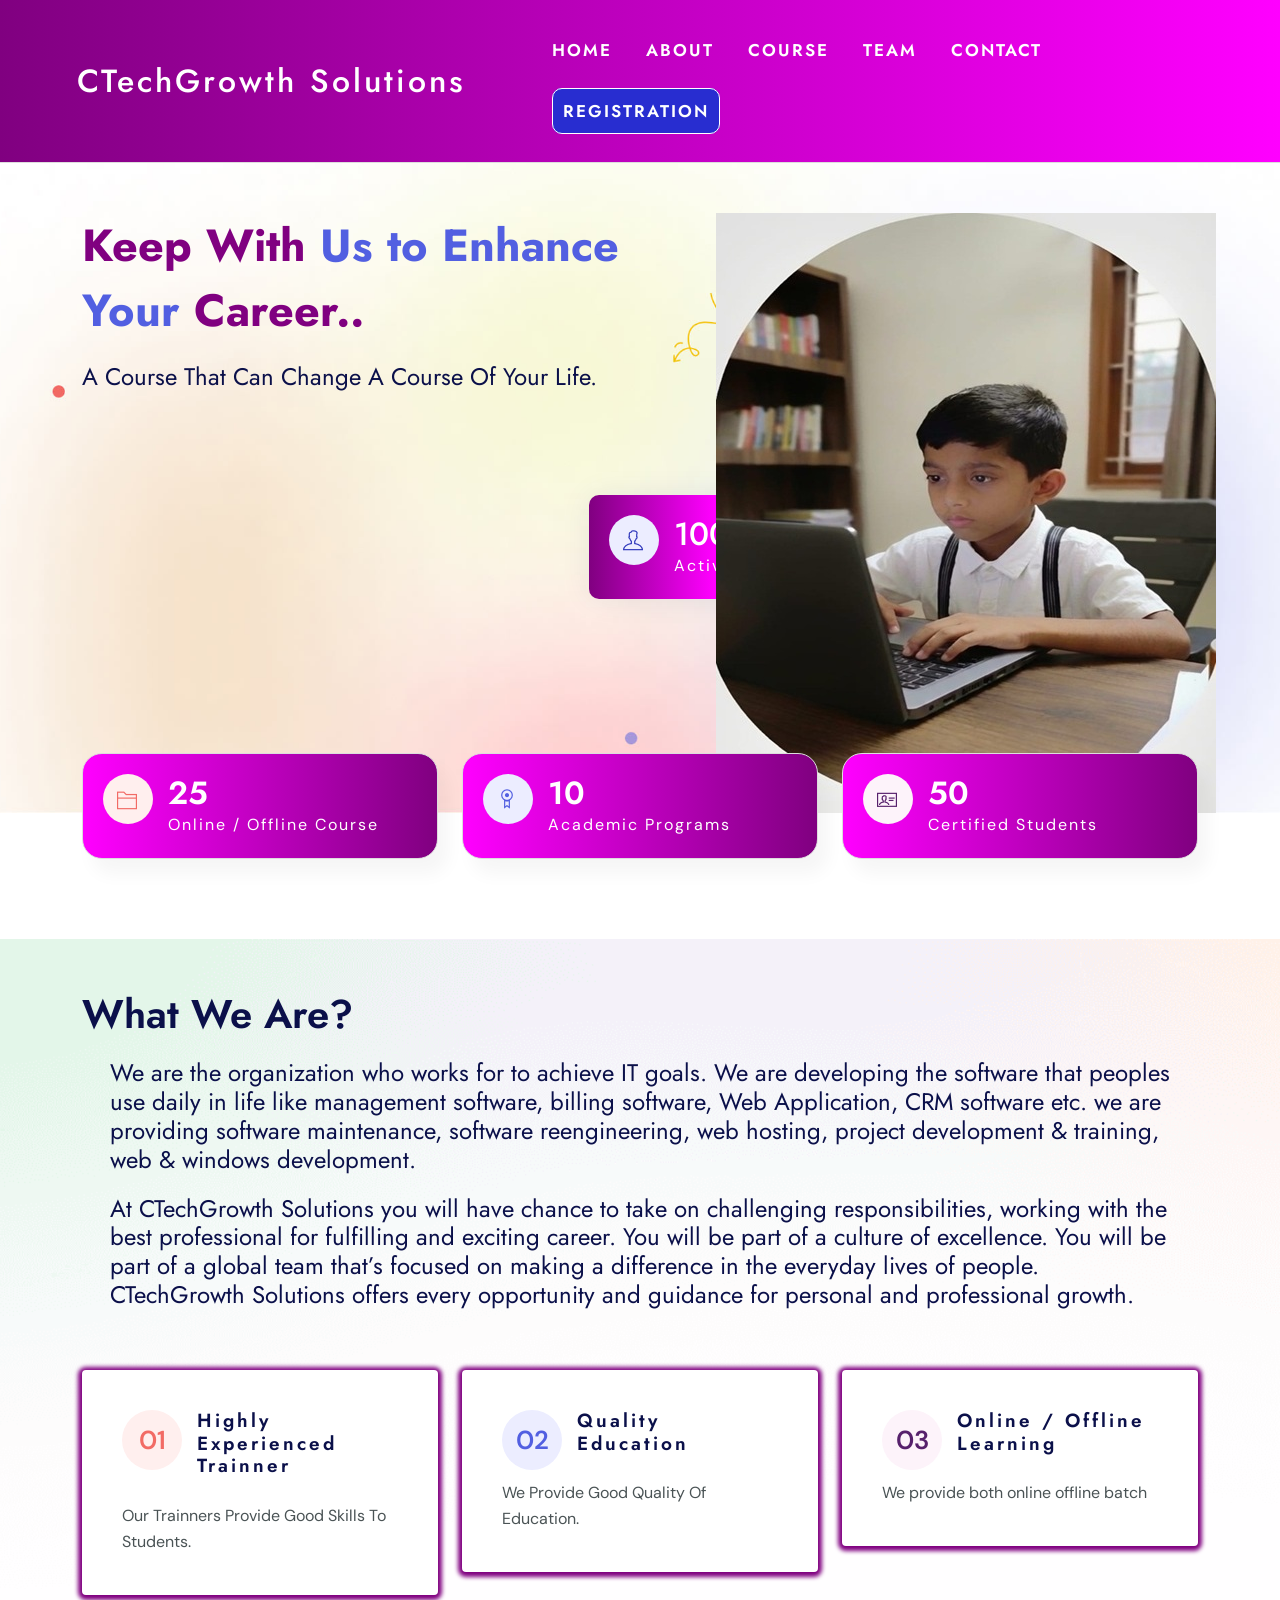
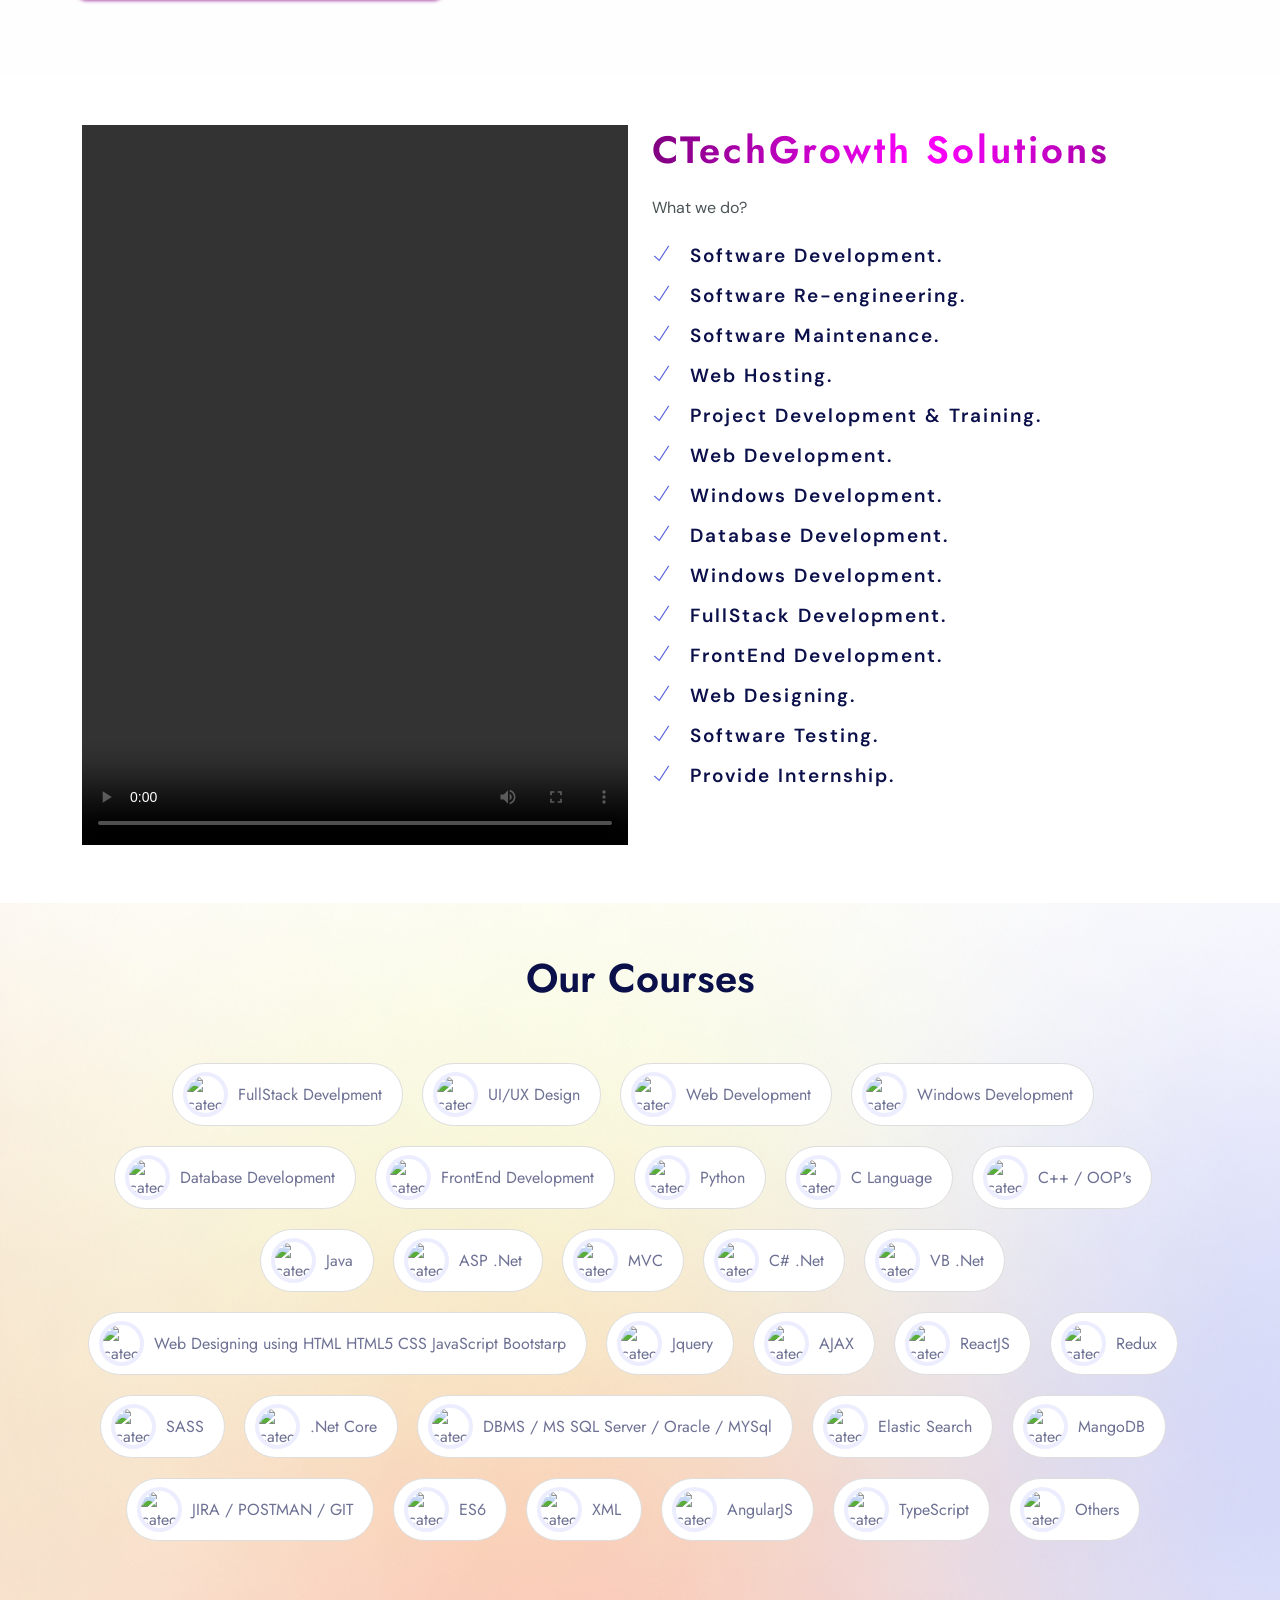
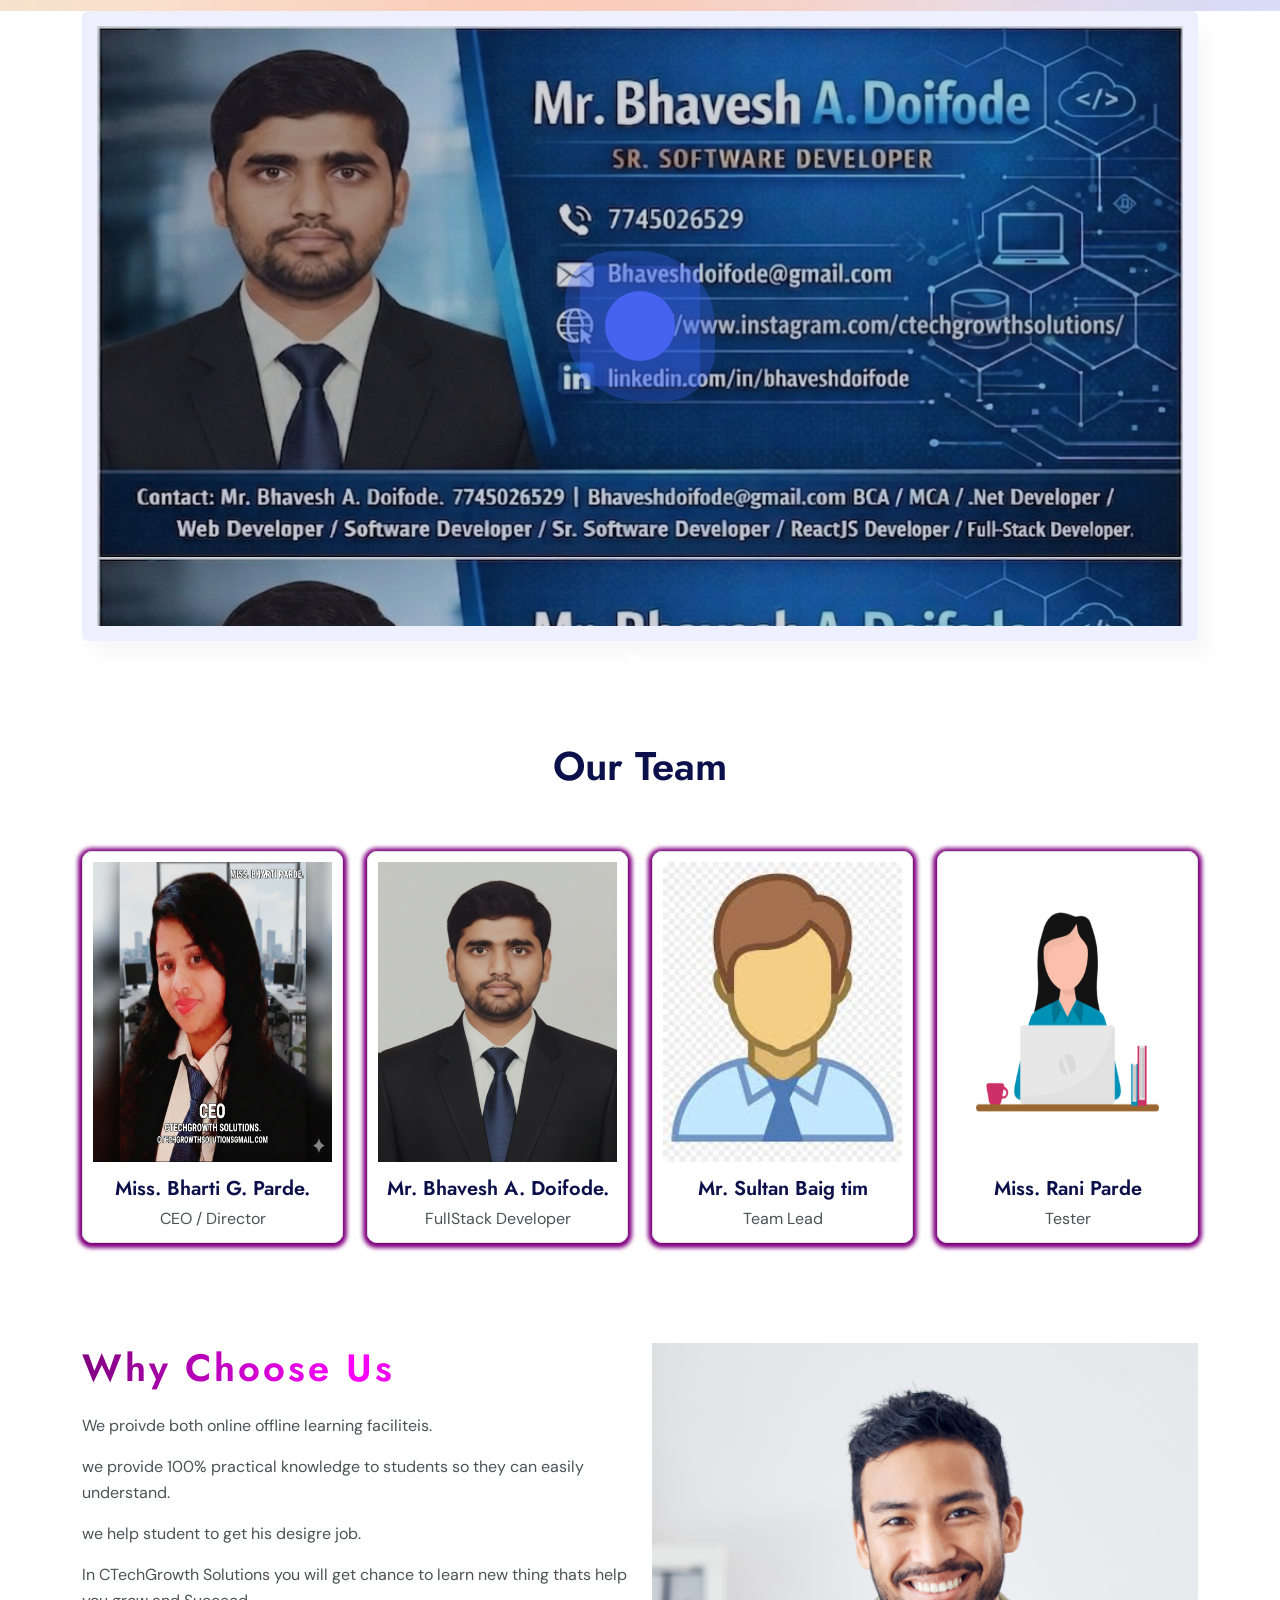
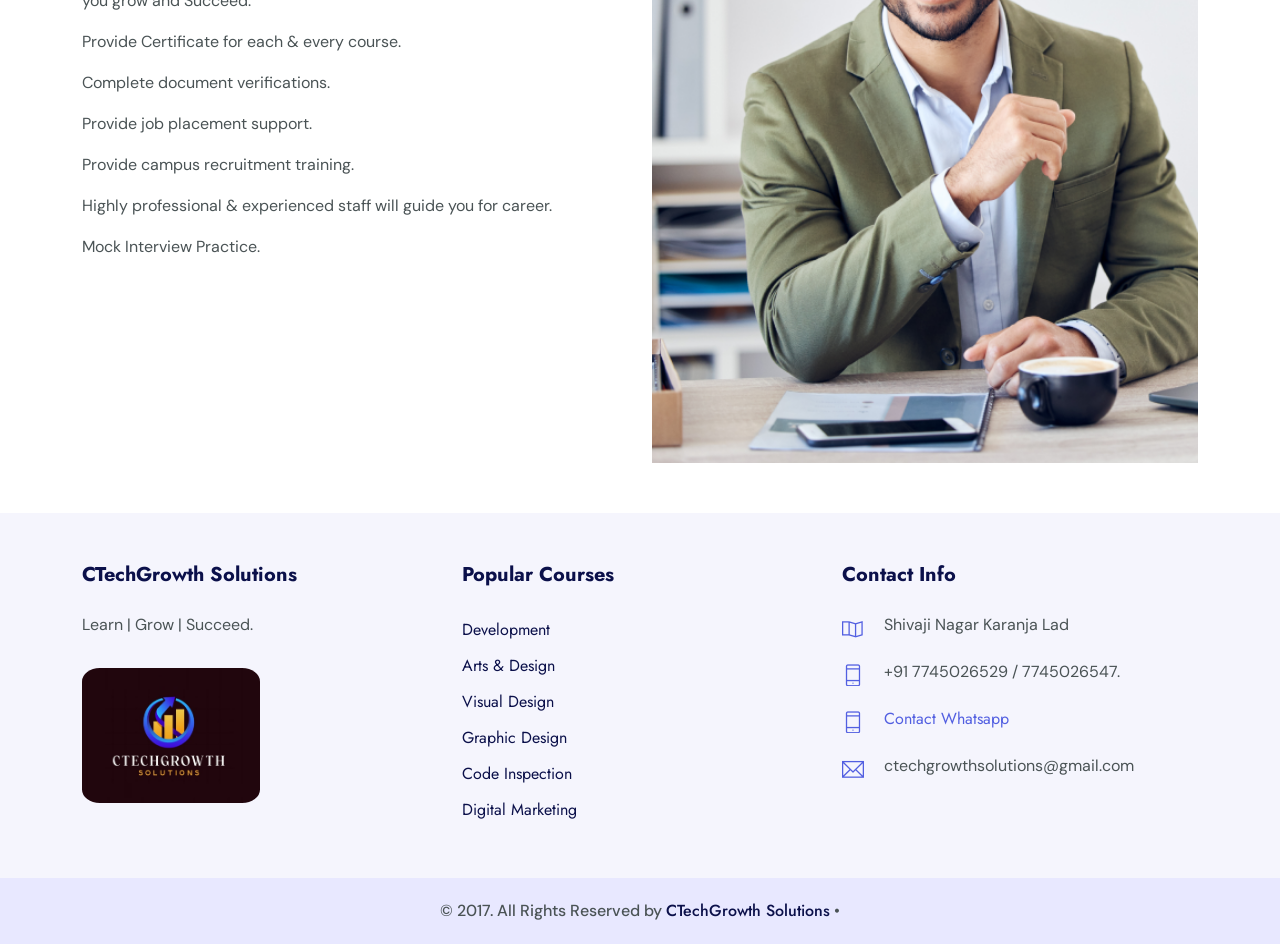
==== commit e506c48d: "Update index.html" ====
--- a/index.html
+++ b/index.html
@@ -223,7 +223,7 @@
 					<div class="col-lg-4 col-sm-6 col-xs-12">
 						<div class="single-counter">
 							<span class="ti-id-badge sc_three"></span>
-							<h2 class="counter-num">10</h2>
+							<h2 class="counter-num">50</h2>
 							<p>Certified Students</p>
 						</div>
 					</div><!-- END COL -->
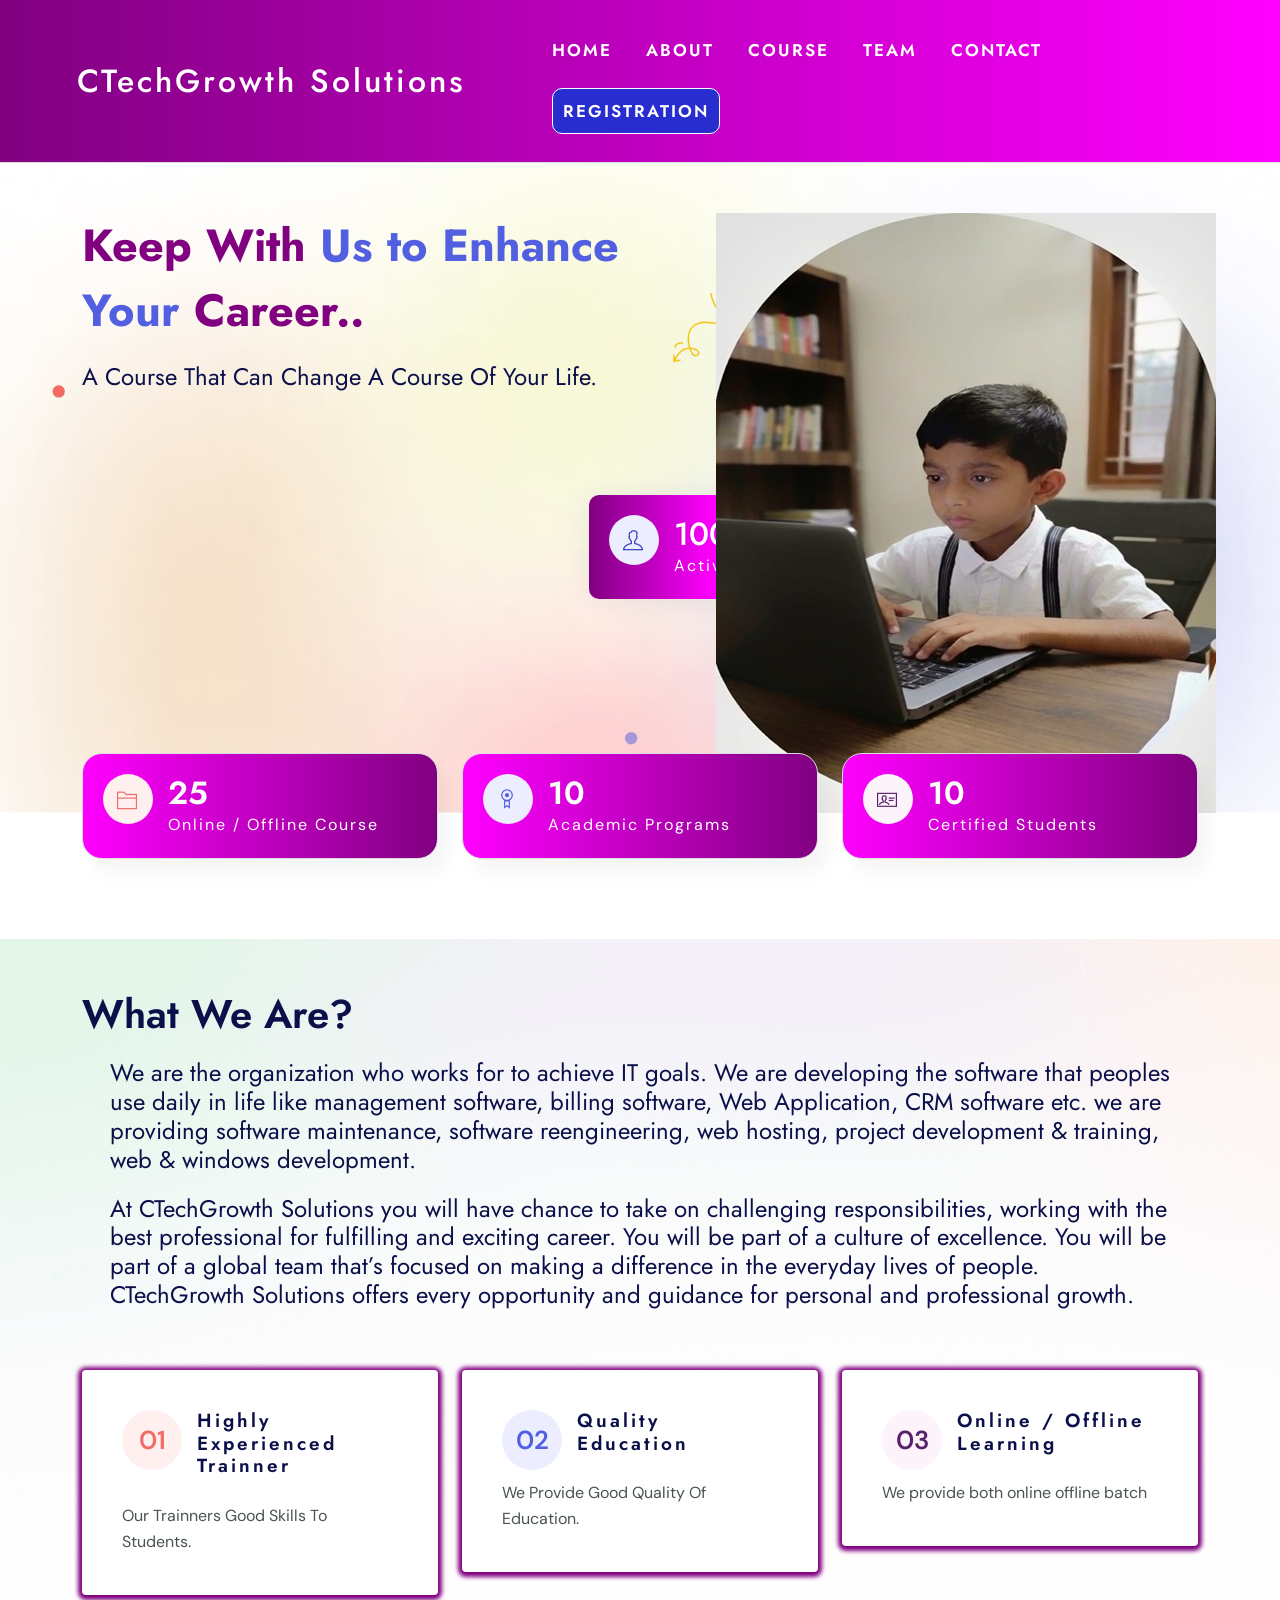
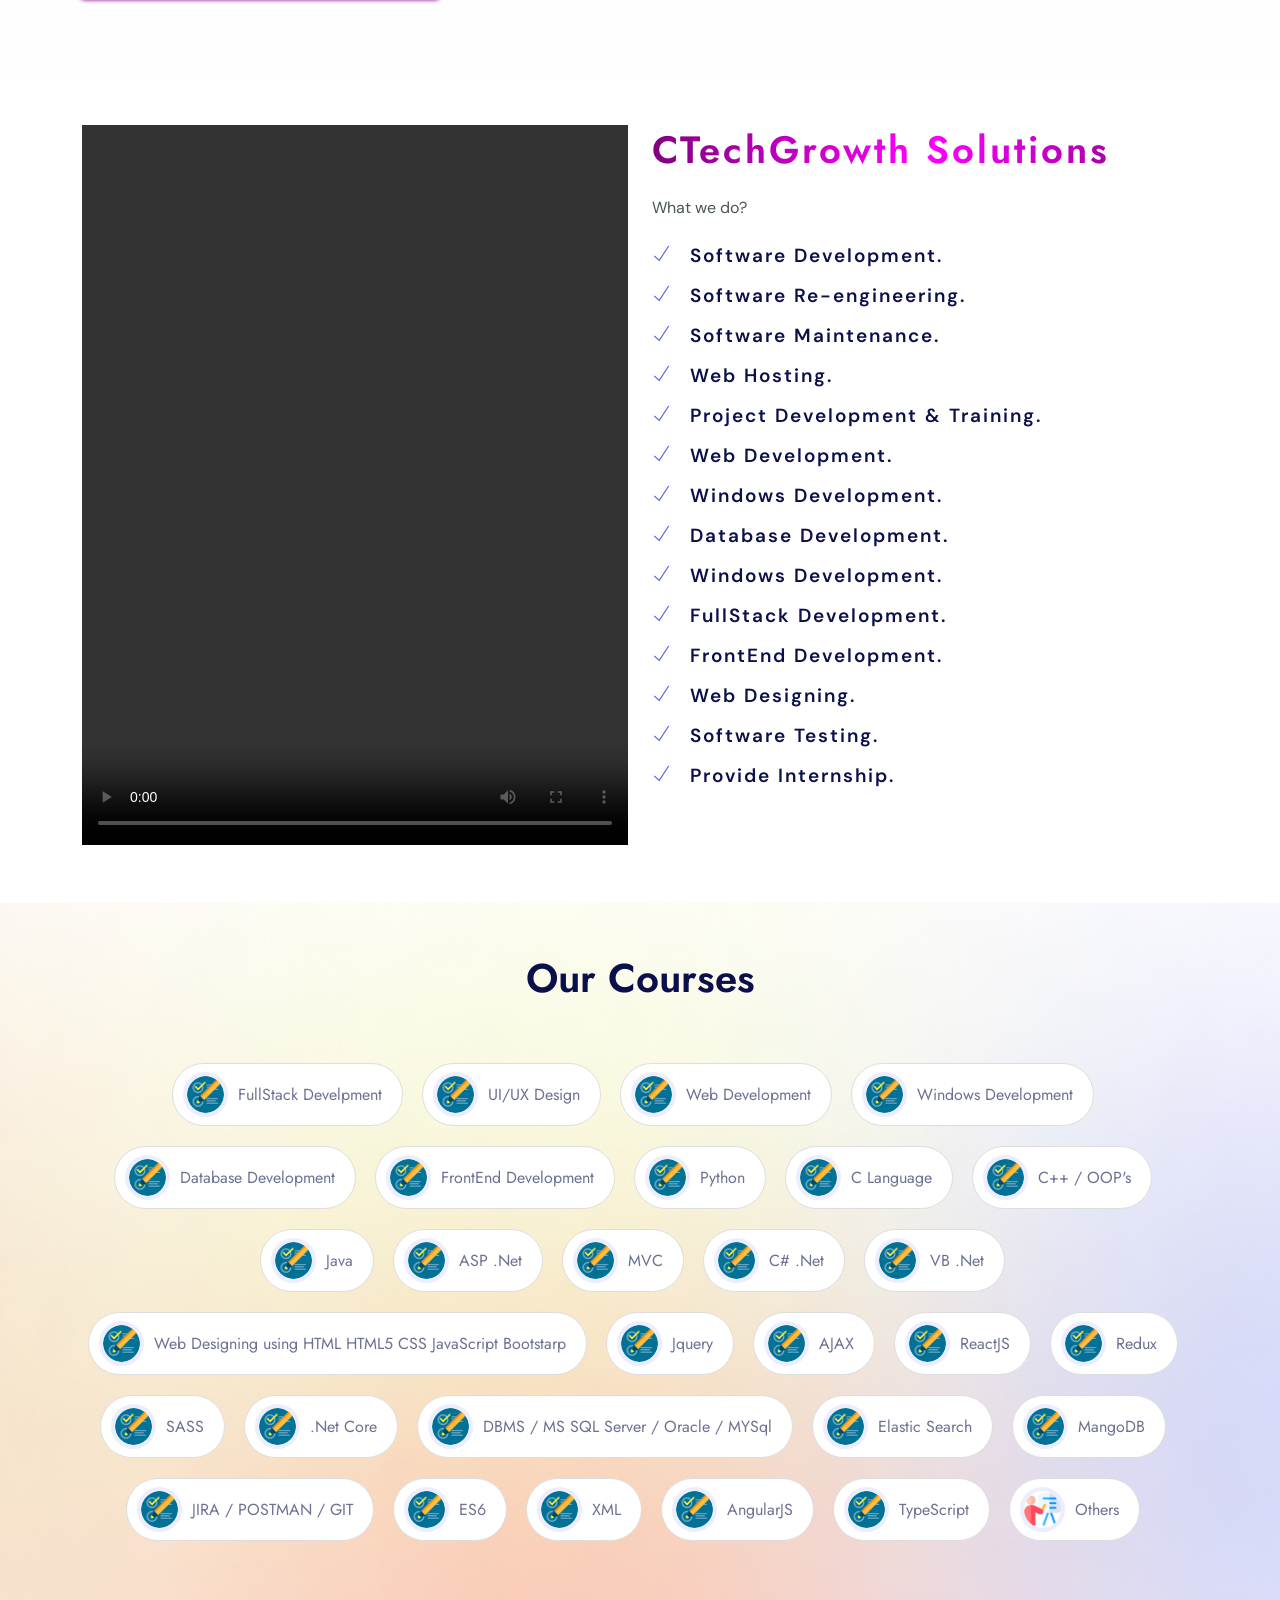
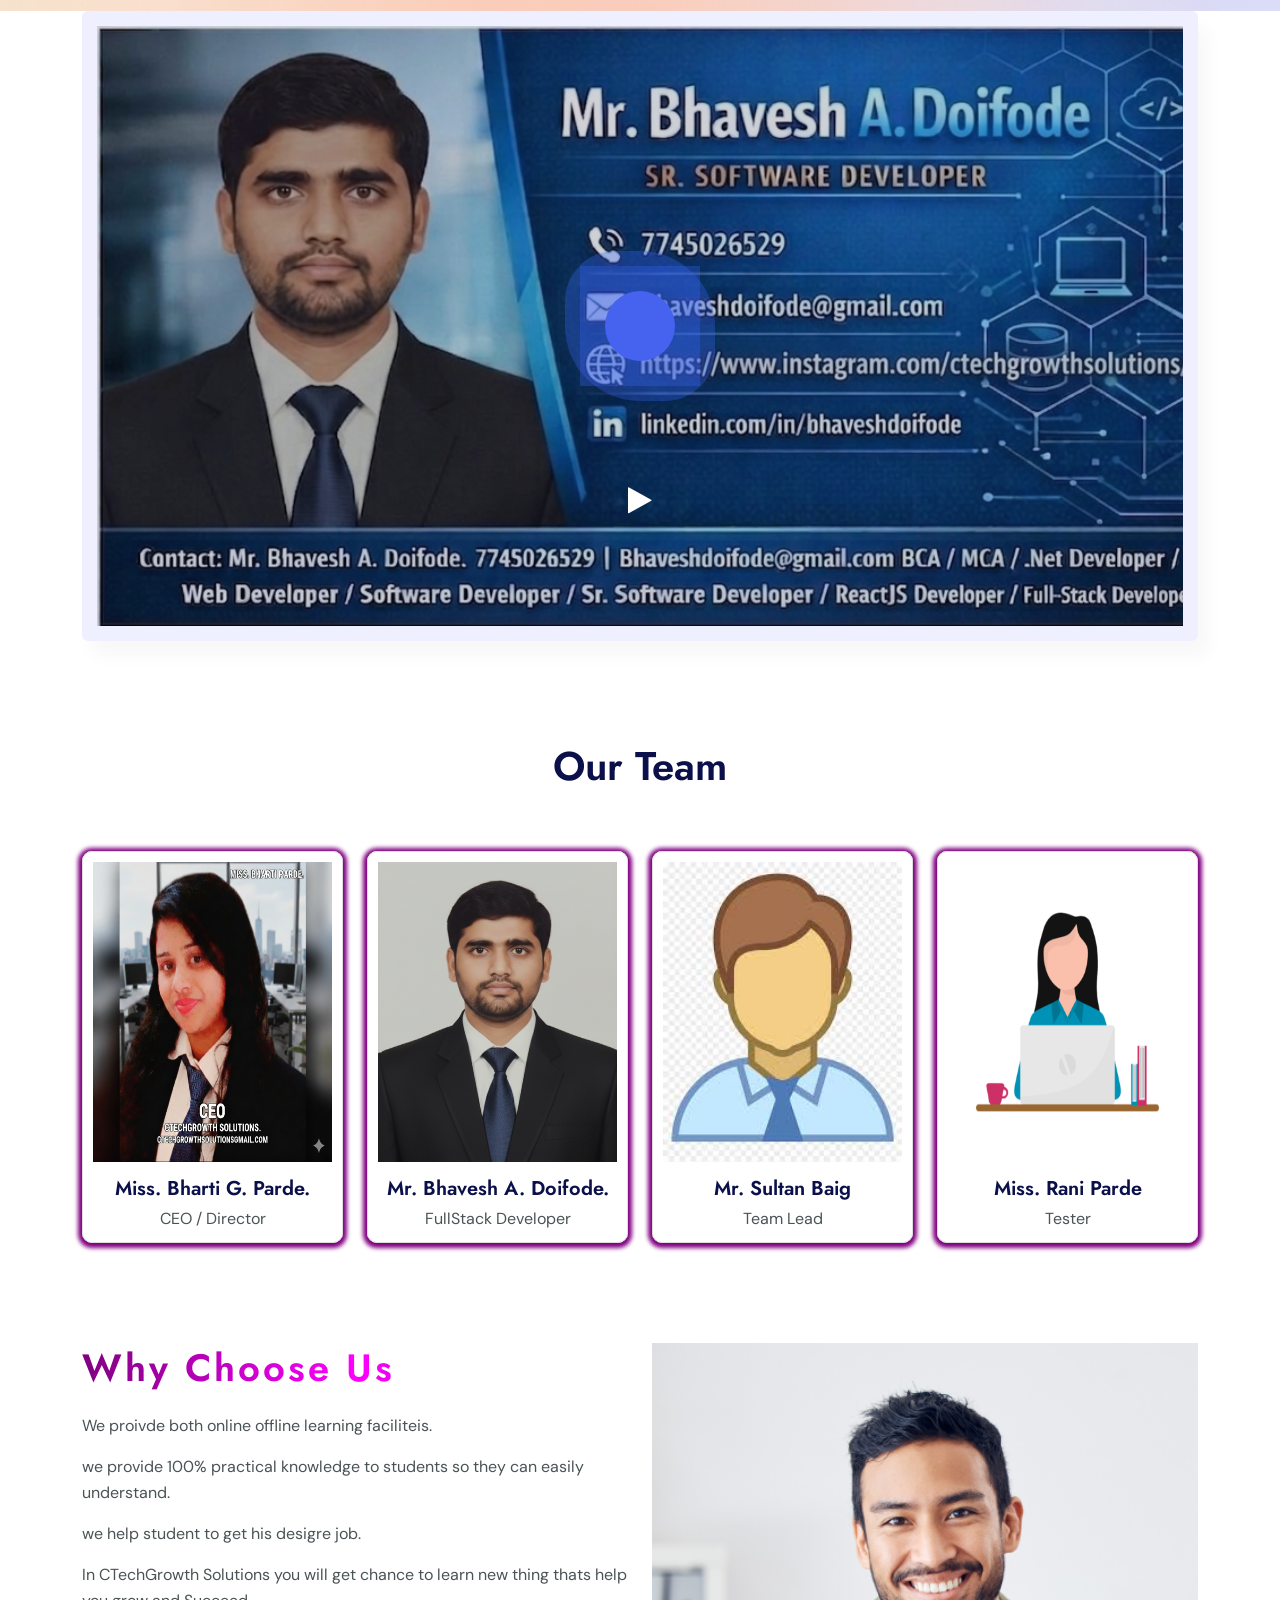
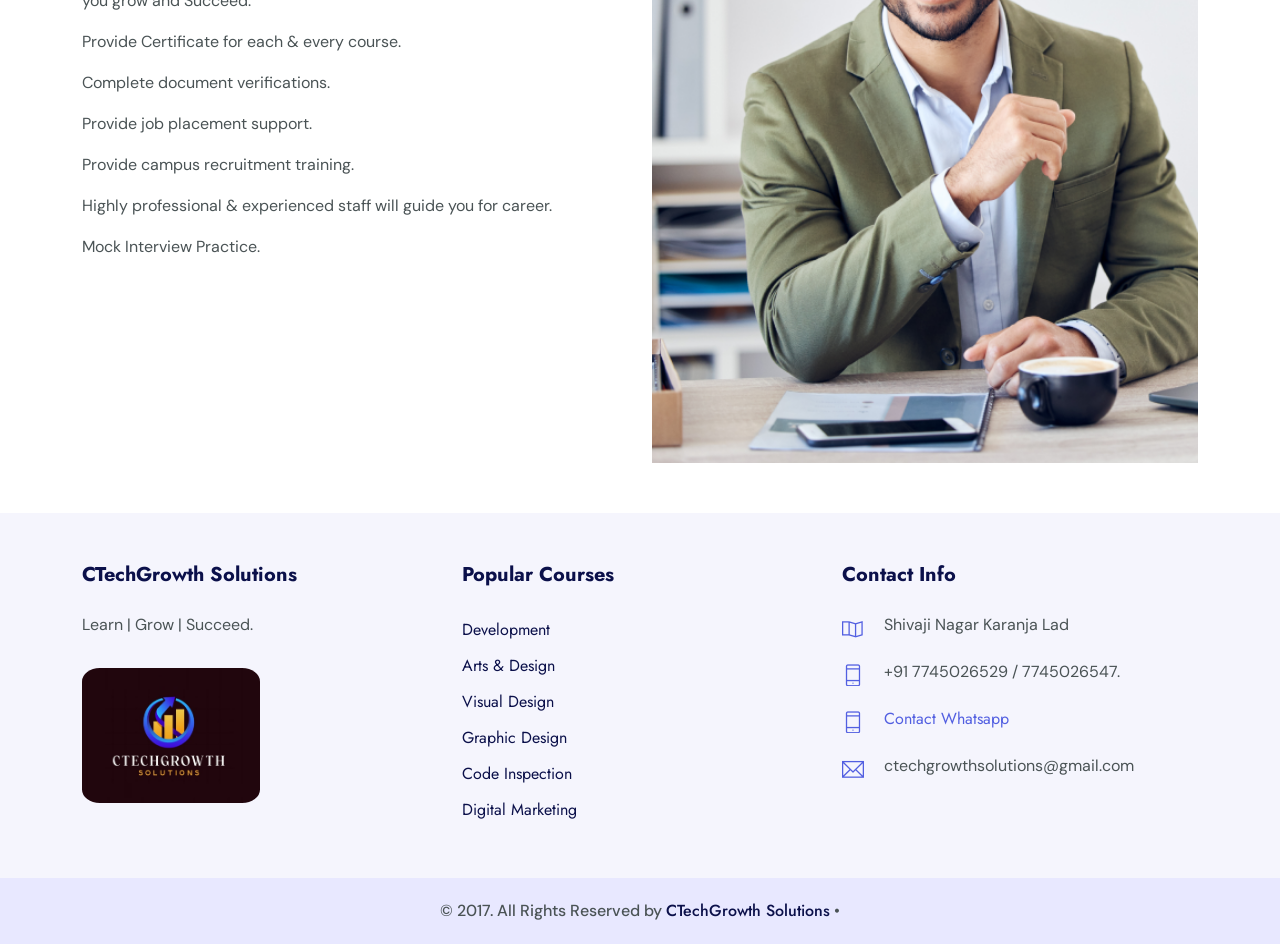
==== commit c51a3cb6: "Add files via upload" ====
--- a/index.html
+++ b/index.html
@@ -1,45 +1,43 @@
-﻿<!DOCTYPE html>
-<html lang="en">
-
-	<head>
-		<!-- Meta -->
-		<meta charset="utf-8">
-		<meta http-equiv="X-UA-Compatible" content="IE=edge">
-		<meta name="viewport" content="width=device-width, initial-scale=1, shrink-to-fit=no">
-		<!-- The above 3 meta tags *must* come first in the head; any other head content must come *after* these tags -->
-	<!--	<meta name="description" content="Eduleb - Education HTML Template">
-		<meta name="keywords" content="agency, business, corporate, creative, html5, modern, multipurpose, One Page, parallax, startup">		
-		-->
-		
-		<!-- SITE TITLE -->
-		<title> CTechGrowth Solutuions </title>			
-		<!-- Latest Bootstrap min CSS -->
-		<link rel="stylesheet" href="assets/bootstrap/css/bootstrap.min.css">		
-		<!-- Google Font -->
-		<link href="https://fonts.googleapis.com/css2?family=DM+Sans:ital,opsz,wght@0,9..40,100..1000;1,9..40,100..1000&display=swap" rel="stylesheet">
-		<link href="https://fonts.googleapis.com/css2?family=Jost:ital,wght@0,100..900;1,100..900&display=swap" rel="stylesheet">
-		<!-- Font Awesome CSS -->
-		<link rel="stylesheet" href="https://cdnjs.cloudflare.com/ajax/libs/font-awesome/6.5.2/css/all.min.css">
-		<link rel="stylesheet" href="assets/fonts/font-awesome.min.css">
-		<link rel="stylesheet" href="assets/fonts/themify-icons.css">
-		<!--- owl carousel Css-->
-		<link rel="stylesheet" href="assets/owlcarousel/css/owl.carousel.css">
-		<link rel="stylesheet" href="assets/owlcarousel/css/owl.theme.css">	
-		<!--jquery-simple-mobilemenu Css-->
-        <link rel="stylesheet" href="assets/css/jquery-simple-mobilemenu.css">			
-		<!-- MAGNIFIC CSS -->
-		<link rel="stylesheet" href="assets/css/magnific-popup.css">		
-		<!-- animate CSS -->
-		<link rel="stylesheet" href="assets/css/animate.css">	
-		<!-- Style CSS -->					
-		<link rel="stylesheet" href="assets/css/style.css">					
-		<!-- HTML5 shim and Respond.js IE8 support of HTML5 elements and media queries -->
-		<!-- WARNING: Respond.js doesn't work if you view the page via file:// -->
-		<!--[if lt IE 9]>
-		  <script src="https://oss.maxcdn.com/html5shiv/3.7.2/html5shiv.min.js"></script>
-		  <script src="https://oss.maxcdn.com/respond/1.4.2/respond.min.js"></script>
-		<![endif]-->
-
+﻿<!DOCTYPE html>
+<html lang="en">
+
+	<head>
+		<!-- Meta -->
+		<meta charset="utf-8">
+		<meta http-equiv="X-UA-Compatible" content="IE=edge">
+		<meta name="viewport" content="width=device-width, initial-scale=1, shrink-to-fit=no">
+		<!-- The above 3 meta tags *must* come first in the head; any other head content must come *after* these tags -->
+		<!--<meta name="description" content="Eduleb - Education HTML Template">-->
+		<meta name="keywords" content="agency, business, corporate, creative, html5, modern, multipurpose, One Page, parallax, startup">		
+		<!-- SITE TITLE -->
+		<title> CTechGrowth Solutuions </title>			
+		<!-- Latest Bootstrap min CSS -->
+		<link rel="stylesheet" href="assets/bootstrap/css/bootstrap.min.css">		
+		<!-- Google Font -->
+		<link href="https://fonts.googleapis.com/css2?family=DM+Sans:ital,opsz,wght@0,9..40,100..1000;1,9..40,100..1000&display=swap" rel="stylesheet">
+		<link href="https://fonts.googleapis.com/css2?family=Jost:ital,wght@0,100..900;1,100..900&display=swap" rel="stylesheet">
+		<!-- Font Awesome CSS -->
+		<link rel="stylesheet" href="https://cdnjs.cloudflare.com/ajax/libs/font-awesome/6.5.2/css/all.min.css">
+		<link rel="stylesheet" href="assets/fonts/font-awesome.min.css">
+		<link rel="stylesheet" href="assets/fonts/themify-icons.css">
+		<!--- owl carousel Css-->
+		<link rel="stylesheet" href="assets/owlcarousel/css/owl.carousel.css">
+		<link rel="stylesheet" href="assets/owlcarousel/css/owl.theme.css">	
+		<!--jquery-simple-mobilemenu Css-->
+        <link rel="stylesheet" href="assets/css/jquery-simple-mobilemenu.css">			
+		<!-- MAGNIFIC CSS -->
+		<link rel="stylesheet" href="assets/css/magnific-popup.css">		
+		<!-- animate CSS -->
+		<link rel="stylesheet" href="assets/css/animate.css">	
+		<!-- Style CSS -->					
+		<link rel="stylesheet" href="assets/css/style.css">					
+		<!-- HTML5 shim and Respond.js IE8 support of HTML5 elements and media queries -->
+		<!-- WARNING: Respond.js doesn't work if you view the page via file:// -->
+		<!--[if lt IE 9]>
+		  <script src="https://oss.maxcdn.com/html5shiv/3.7.2/html5shiv.min.js"></script>
+		  <script src="https://oss.maxcdn.com/respond/1.4.2/respond.min.js"></script>
+		<![endif]-->
+
         <style>
             .team-content img {
                 width:100%;
@@ -57,196 +55,196 @@
             #regCTGS:hover  {
                  color:white !important;
             }
-        </style>
-	</head>
-	
-    <body data-spy="scroll" data-offset="80">
-
-		<!-- START PRELOADER -->
-	<!--	<div class="preloaders">
-			<span class="loader"></span>
-		</div>-->
-		<!-- END PRELOADER -->		
-
-		<!-- START NAVBAR -->  
-		<div id="navigation" class="navbar-light bg-faded site-navigation">
-			<div class="container-fluid">
-				<div class="row">
-					<div class="col-40 align-self-center">
-						<div class="site-logo">
-                         <h2>CTechGrowth Solutions </h2>   
-                         
-                           <!-- Keep With Us to Enhance Your Career!-->
-                          <!--  <img src="images/logo.jpeg" />-->
-							<!--<a href="index.html"><img src="assets/img/logo.png" alt=""></a> -->         				
-						</div>
-					</div><!--- END Col -->
-					
-					<div class="col-60 d-flex">
-						<nav id="main-menu">
-							<ul>
-								<li><!--<li class="menu-item-has-children">--><a href="#">Home</a>
-									<!--<ul>										
-										<li><a href="index.html">Home 01</a></li>
-										<li><a href="index2.html">Home 02</a></li>
-									</ul>-->
-								</li>
-								<li><a href="#About">About</a></li>				  				  
-								<li ><a href="#Course">Course</a> </li>
-                                <li ><a href="#Team">Team</a>
-									<!--<ul>										
-										<li><a href="course.html">Course</a></li>
-										<li><a href="course_details.html">Course Details</a></li>
-									</ul>-->
-								</li>								
-								<!--<li class="menu-item-has-children"><a href="#">Pages</a>
-									<ul>										
-										<li><a href="instructor.html">Instructor</a></li>
-										<li><a href="ins_details.html">Instructor Details</a></li>
-										<li><a href="pricing.html">Pricing Plan</a></li>
-										<li><a href="faq.html">Faq Page</a></li>			
-										<li><a href="404.html">404</a></li>				
-									</ul>
-								</li>		-->					
-								<!--<li class="menu-item-has-children"><a href="blog.html">Blog</a>
-									<ul>										
-										<li><a href="blog.html">Blog</a></li>
-										<li><a href="blog_single.html">Blog Details</a></li>
-									</ul>
-								</li>			-->				  
-								<li><a href="#Contact">Contact</a></li>
-                                <li><a id="regCTGS" target="_blank" href="https://docs.google.com/forms/d/17XzPsrQVYeWXRVNnzhR5wmfERygZwKqZmYOtDhCEvrE/edit?pli=1">Registration</a></li>
-							</ul>
-						</nav>
-					</div><!--- END Col -->
-					
-				<!--	<div class="col-20 d-none d-xl-block text-end align-self-center">
-						<a href="#" class="header-btn">Sign In</a>
-						<a href="contact.html" class="btn_one">Sign Up</a>
-					</div>-->
-                    <!--- END Col -->
-					
-					<ul class="mobile_menu">						
-						<!--<li><a href="#">Home</a>-->
-							<!--<ul class="sub-menu">										
-								<li><a href="index.html">Home 01</a></li>
-								<li><a href="index2.html">Home 02</a></li>						
-							</ul>-->
-						<!--</li>	
-					<li><a href="#About">About</a></li>				  				  
-					<li ><a href="#Course">Course</a>-->
-							<!--<ul class="sub-menu">										
-								<li><a href="course.html">Course</a></li>
-								<li><a href="course_details.html">Course Deails</a></li>									
-							</ul>-->
-						<!--</li>
-                          <li ><a href="#Team">Team</a> </li>-->
-						<!--<li><a href="#">Pages</a>
-							<ul class="sub-menu">									
-								<li><a href="instructor.html">Instructor</a></li>
-								<li><a href="ins_details.html">Instructor Details</a></li>
-								<li><a href="pricing.html">Pricing Plan</a></li>
-								<li><a href="faq.html">Faq Page</a></li>			
-								<li><a href="404.html">404</a></li>							
-							</ul>
-						</li>			-->
-						<!--<li><a href="blog.html">Blog</a>
-							<ul class="sub-menu">										
-								<li><a href="blog.html">Blog</a></li>
-								<li><a href="blog_single.html">Blog Details</a></li>
-							</ul>
-						</li>		-->				
-						<!--<li><a href="#Contact">Contact</a></li>-->
-                         <li><a id="regCTGSMob" target="_blank" href="https://docs.google.com/forms/d/17XzPsrQVYeWXRVNnzhR5wmfERygZwKqZmYOtDhCEvrE/edit?pli=1">Registration</a></li>
-					</ul>			
-				</div><!--- END ROW -->
-			</div><!--- END CONTAINER -->
-		</div> 	  
-		<!-- END NAVBAR -->		
-
-		<!-- START HOME -->
-		<section class="home_bg hb_height" style="background-image: url(assets/img/bg/home-bg.jpg);  background-size:cover; background-position: center center;">
-			<div class="container">
-				<div class="row">
-				  <div class="col-lg-6 col-sm-12 col-xs-12">
-					<div class="hero-text ht_top">
-						<h1><span>Keep With</span> Us to Enhance Your <span> Career..</span></h1>
-						<h4>A Course That Can Change A Course Of Your Life.</h4>
-					</div>
-				<!--	<div class="home_sb">
-						<form action="#" class="banner_subs">
-							<input type="text" class="form-control home_si" placeholder="Search your course here" required="required">
-							<button type="button" class="subscribe__btn">Search <i class="fa fa-paper-plane-o"></i></button>
-						</form>
-					</div>			-->		
-                      <div class="home_ps">
-							<span class="ti-user"></span>
-							<h2>100+</h2>
-							<p>Active student</p>
-						</div>
-				  </div><!--- END COL -->
-				  <div class="col-lg-6 col-sm-12 col-xs-12">
-					<div class="hero-text-img">
-                        <img src="images/advweb.jpeg"  class="img-fluid" alt=""/>
-						<!--<img src="assets/img/home-img2.png"  />-->
-						<!--<div class="home_ps">
-							<span class="ti-user"></span>
-							<h2>100+</h2>
-							<p>Active student</p>
-						</div>-->
-					</div>					
-				  </div><!--- END COL -->						  
-				</div><!--- END ROW -->
-			</div><!--- END CONTAINER -->
-		</section>
-		<!-- END  HOME -->			
-
-		<!-- START COUNTER -->
-		<section class="count_area counter_feature">
-			<div class="container">
-				<div class="row">
-					<div class="col-lg-4 col-sm-6 col-xs-12">
-						<div class="single-counter">
-							<span class="ti-folder sc_one"></span>
-						    <h2 class="counter-num">25</h2>
-							<p> Online / Offline Course</p>
-
-						</div>							
-					</div>
-					<div class="col-lg-4 col-sm-6 col-xs-12">
-						<div class="single-counter">
-							<span class="ti-medall-alt sc_two"></span>
-							<h2 class="counter-num">10</h2>
-							<p>Academic Programs</p>
-						</div>
-					</div><!-- END COL -->
-					<div class="col-lg-4 col-sm-6 col-xs-12">
-						<div class="single-counter">
-							<span class="ti-id-badge sc_three"></span>
-							<h2 class="counter-num">50</h2>
-							<p>Certified Students</p>
-						</div>
-					</div><!-- END COL -->
-					<!--<div class="col-lg-3 col-sm-6 col-xs-12">
-						<div class="single-counter">
-							<span class="ti-user sc_four"></span>
-							<h2 class="counter-num">941</h2>
-							<p>Enrolled Students</p>
-						</div>
-					</div>-->
-                    
-                    <!-- END COL -->						
-				</div><!--- END ROW -->
-			</div><!--- END CONTAINER -->		
-		</section>
-		<!-- END COUNTER -->
-
-	<!-- START CATEGORY -->
-	<section id="About" class="top_cat__area section-padding" style="background-image: url(assets/img/bg/shape-1.png);  background-size:cover; background-position: center center;">
-		<div class="container">									
-			<div class="section-title ">
-               <!-- text-center-->
-				<h2>What We Are?</h2>
+        </style>
+	</head>
+	
+    <body data-spy="scroll" data-offset="80">
+
+		<!-- START PRELOADER -->
+	<!--	<div class="preloaders">
+			<span class="loader"></span>
+		</div>-->
+		<!-- END PRELOADER -->		
+
+		<!-- START NAVBAR -->  
+		<div id="navigation" class="navbar-light bg-faded site-navigation">
+			<div class="container-fluid">
+				<div class="row">
+					<div class="col-40 align-self-center">
+						<div class="site-logo">
+                         <h2>CTechGrowth Solutions </h2>   
+                         
+                           <!-- Keep With Us to Enhance Your Career!-->
+                          <!--  <img src="images/logo.jpeg" />-->
+							<!--<a href="index.html"><img src="assets/img/logo.png" alt=""></a> -->         				
+						</div>
+					</div><!--- END Col -->
+					
+					<div class="col-60 d-flex">
+						<nav id="main-menu">
+							<ul>
+								<li><!--<li class="menu-item-has-children">--><a href="#">Home</a>
+									<!--<ul>										
+										<li><a href="index.html">Home 01</a></li>
+										<li><a href="index2.html">Home 02</a></li>
+									</ul>-->
+								</li>
+								<li><a href="#About">About</a></li>				  				  
+								<li ><a href="#Course">Course</a> </li>
+                                <li ><a href="#Team">Team</a>
+									<!--<ul>										
+										<li><a href="course.html">Course</a></li>
+										<li><a href="course_details.html">Course Details</a></li>
+									</ul>-->
+								</li>								
+								<!--<li class="menu-item-has-children"><a href="#">Pages</a>
+									<ul>										
+										<li><a href="instructor.html">Instructor</a></li>
+										<li><a href="ins_details.html">Instructor Details</a></li>
+										<li><a href="pricing.html">Pricing Plan</a></li>
+										<li><a href="faq.html">Faq Page</a></li>			
+										<li><a href="404.html">404</a></li>				
+									</ul>
+								</li>		-->					
+								<!--<li class="menu-item-has-children"><a href="blog.html">Blog</a>
+									<ul>										
+										<li><a href="blog.html">Blog</a></li>
+										<li><a href="blog_single.html">Blog Details</a></li>
+									</ul>
+								</li>			-->				  
+								<li><a href="#Contact">Contact</a></li>
+                                <li><a id="regCTGS" target="_blank" href="https://docs.google.com/forms/d/17XzPsrQVYeWXRVNnzhR5wmfERygZwKqZmYOtDhCEvrE/edit?pli=1">Registration</a></li>
+							</ul>
+						</nav>
+					</div><!--- END Col -->
+					
+				<!--	<div class="col-20 d-none d-xl-block text-end align-self-center">
+						<a href="#" class="header-btn">Sign In</a>
+						<a href="contact.html" class="btn_one">Sign Up</a>
+					</div>-->
+                    <!--- END Col -->
+					
+					<ul class="mobile_menu">						
+						<!--<li><a href="#">Home</a>-->
+							<!--<ul class="sub-menu">										
+								<li><a href="index.html">Home 01</a></li>
+								<li><a href="index2.html">Home 02</a></li>						
+							</ul>-->
+						<!--</li>	
+					<li><a href="#About">About</a></li>				  				  
+					<li ><a href="#Course">Course</a>-->
+							<!--<ul class="sub-menu">										
+								<li><a href="course.html">Course</a></li>
+								<li><a href="course_details.html">Course Deails</a></li>									
+							</ul>-->
+						<!--</li>
+                          <li ><a href="#Team">Team</a> </li>-->
+						<!--<li><a href="#">Pages</a>
+							<ul class="sub-menu">									
+								<li><a href="instructor.html">Instructor</a></li>
+								<li><a href="ins_details.html">Instructor Details</a></li>
+								<li><a href="pricing.html">Pricing Plan</a></li>
+								<li><a href="faq.html">Faq Page</a></li>			
+								<li><a href="404.html">404</a></li>							
+							</ul>
+						</li>			-->
+						<!--<li><a href="blog.html">Blog</a>
+							<ul class="sub-menu">										
+								<li><a href="blog.html">Blog</a></li>
+								<li><a href="blog_single.html">Blog Details</a></li>
+							</ul>
+						</li>		-->				
+						<!--<li><a href="#Contact">Contact</a></li>-->
+                         <li><a id="regCTGSMob" target="_blank" href="https://docs.google.com/forms/d/17XzPsrQVYeWXRVNnzhR5wmfERygZwKqZmYOtDhCEvrE/edit?pli=1">Registration</a></li>
+					</ul>			
+				</div><!--- END ROW -->
+			</div><!--- END CONTAINER -->
+		</div> 	  
+		<!-- END NAVBAR -->		
+
+		<!-- START HOME -->
+		<section class="home_bg hb_height" style="background-image: url(assets/img/bg/home-bg.jpg);  background-size:cover; background-position: center center;">
+			<div class="container">
+				<div class="row">
+				  <div class="col-lg-6 col-sm-12 col-xs-12">
+					<div class="hero-text ht_top">
+						<h1><span>Keep With</span> Us to Enhance Your <span> Career..</span></h1>
+						<h4>A Course That Can Change A Course Of Your Life.</h4>
+					</div>
+				<!--	<div class="home_sb">
+						<form action="#" class="banner_subs">
+							<input type="text" class="form-control home_si" placeholder="Search your course here" required="required">
+							<button type="button" class="subscribe__btn">Search <i class="fa fa-paper-plane-o"></i></button>
+						</form>
+					</div>			-->		
+                      <div class="home_ps">
+							<span class="ti-user"></span>
+							<h2>100+</h2>
+							<p>Active student</p>
+						</div>
+				  </div><!--- END COL -->
+				  <div class="col-lg-6 col-sm-12 col-xs-12">
+					<div class="hero-text-img">
+                        <img src="images/advweb.jpeg"  class="img-fluid" alt=""/>
+						<!--<img src="assets/img/home-img2.png"  />-->
+						<!--<div class="home_ps">
+							<span class="ti-user"></span>
+							<h2>100+</h2>
+							<p>Active student</p>
+						</div>-->
+					</div>					
+				  </div><!--- END COL -->						  
+				</div><!--- END ROW -->
+			</div><!--- END CONTAINER -->
+		</section>
+		<!-- END  HOME -->			
+
+		<!-- START COUNTER -->
+		<section class="count_area counter_feature">
+			<div class="container">
+				<div class="row">
+					<div class="col-lg-4 col-sm-6 col-xs-12">
+						<div class="single-counter">
+							<span class="ti-folder sc_one"></span>
+						    <h2 class="counter-num">25</h2>
+							<p> Online / Offline Course</p>
+
+						</div>							
+					</div>
+					<div class="col-lg-4 col-sm-6 col-xs-12">
+						<div class="single-counter">
+							<span class="ti-medall-alt sc_two"></span>
+							<h2 class="counter-num">10</h2>
+							<p>Academic Programs</p>
+						</div>
+					</div><!-- END COL -->
+					<div class="col-lg-4 col-sm-6 col-xs-12">
+						<div class="single-counter">
+							<span class="ti-id-badge sc_three"></span>
+							<h2 class="counter-num">10</h2>
+							<p>Certified Students</p>
+						</div>
+					</div><!-- END COL -->
+					<!--<div class="col-lg-3 col-sm-6 col-xs-12">
+						<div class="single-counter">
+							<span class="ti-user sc_four"></span>
+							<h2 class="counter-num">941</h2>
+							<p>Enrolled Students</p>
+						</div>
+					</div>-->
+                    
+                    <!-- END COL -->						
+				</div><!--- END ROW -->
+			</div><!--- END CONTAINER -->		
+		</section>
+		<!-- END COUNTER -->
+
+	<!-- START CATEGORY -->
+	<section id="About" class="top_cat__area section-padding" style="background-image: url(assets/img/bg/shape-1.png);  background-size:cover; background-position: center center;">
+		<div class="container">									
+			<div class="section-title ">
+               <!-- text-center-->
+				<h2>What We Are?</h2>
 				<h4>
                     We are the organization who works for to achieve IT goals. 
                     We are developing the software that peoples use daily in life like management
@@ -254,7 +252,7 @@
                     we are providing software maintenance, software reengineering, web hosting, 
                     project development & training, web & windows development.
 
-				</h4>
+				</h4>
                 <h4>
                     At CTechGrowth Solutions you will have chance to take on challenging 
                     responsibilities, working with the best professional for fulfilling and 
@@ -263,665 +261,667 @@
                     in the everyday lives of people. CTechGrowth Solutions offers every 
                     opportunity and guidance for personal and professional growth.
 
-                </h4>
-			</div>						
-			<div class="row">					
-				<div class="col-lg-4 col-sm-6 col-xs-12 wow fadeInUp" data-wow-duration="1s" data-wow-delay="0.2s" data-wow-offset="0">
-					<div class="single_tp">
-						<span class="sc_one">01</span>
-						<h3>Highly Experienced  <br />Trainner</h3>
-						<p> Our Trainners Provide Good Skills To Students.</p>
-					</div>
-				</div><!-- END COL -->			
-				<div class="col-lg-4 col-sm-6 col-xs-12 wow fadeInUp" data-wow-duration="1s" data-wow-delay="0.3s" data-wow-offset="0">
-					<div class="single_tp">
-						<span class="sc_two">02</span>
-						<h3>Quality Education</h3>
-						<p>We Provide Good Quality Of Education.</p>
-					</div>
-				</div><!-- END COL -->			
-				<div class="col-lg-4 col-sm-6 col-xs-12 wow fadeInUp" data-wow-duration="1s" data-wow-delay="0.4s" data-wow-offset="0">
-					<div class="single_tp">
-						<span class="sc_three">03</span>
-						<h3>Online / Offline  <br />Learning</h3>
-						<p>We provide both online offline batch</p>
-					</div>
-				</div><!-- END COL -->	
-			<!--	<div class="col-lg-3 col-sm-6 col-xs-12 wow fadeInUp" data-wow-duration="1s" data-wow-delay="0.4s" data-wow-offset="0">
-					<div class="single_tp">
-						<span class="sc_four">04</span>
-						<h3>provide <br />Support</h3>
-						<p>Lorem ipsum dolor sit amet, consectetur notted adipisicing elit ut labore.</p>
-					</div>
-				</div>		-->				
-			</div><!-- END ROW -->
-		</div><!--- END CONTAINER -->
-	</section>
-	<!-- END CATEGORY -->		
-		
-	<!-- START ABOUT US -->
-	<section class="ab_area section-padding">
-		<div class="container">									
-			<div class="row">								
-				<div class="col-lg-6 col-sm-12 col-xs-12 wow fadeInUp" data-wow-duration="1s" data-wow-delay="0.2s" data-wow-offset="0">
+                </h4>
+			</div>						
+			<div class="row">					
+				<div class="col-lg-4 col-sm-6 col-xs-12 wow fadeInUp" data-wow-duration="1s" data-wow-delay="0.2s" data-wow-offset="0">
+					<div class="single_tp">
+						<span class="sc_one">01</span>
+						<h3>Highly Experienced  <br />Trainner</h3>
+						<p> Our Trainners Good Skills To Students.</p>
+					</div>
+				</div><!-- END COL -->			
+				<div class="col-lg-4 col-sm-6 col-xs-12 wow fadeInUp" data-wow-duration="1s" data-wow-delay="0.3s" data-wow-offset="0">
+					<div class="single_tp">
+						<span class="sc_two">02</span>
+						<h3>Quality Education</h3>
+						<p>We Provide Good Quality Of Education.</p>
+					</div>
+				</div><!-- END COL -->			
+				<div class="col-lg-4 col-sm-6 col-xs-12 wow fadeInUp" data-wow-duration="1s" data-wow-delay="0.4s" data-wow-offset="0">
+					<div class="single_tp">
+						<span class="sc_three">03</span>
+						<h3>Online / Offline  <br />Learning</h3>
+						<p>We provide both online offline batch</p>
+					</div>
+				</div><!-- END COL -->	
+			<!--	<div class="col-lg-3 col-sm-6 col-xs-12 wow fadeInUp" data-wow-duration="1s" data-wow-delay="0.4s" data-wow-offset="0">
+					<div class="single_tp">
+						<span class="sc_four">04</span>
+						<h3>provide <br />Support</h3>
+						<p>Lorem ipsum dolor sit amet, consectetur notted adipisicing elit ut labore.</p>
+					</div>
+				</div>		-->				
+			</div><!-- END ROW -->
+		</div><!--- END CONTAINER -->
+	</section>
+	<!-- END CATEGORY -->		
+		
+	<!-- START ABOUT US -->
+	<section class="ab_area section-padding">
+		<div class="container">									
+			<div class="row">								
+				<div class="col-lg-6 col-sm-12 col-xs-12 wow fadeInUp" data-wow-duration="1s" data-wow-delay="0.2s" data-wow-offset="0">
 					<div class="ab_img">
-                    <video src="images/duggu.mp4" controls="controls"  class="img-fluid" alt="image"/>
-				<!--		<img src="assets/img/about1.png" class="img-fluid" alt="image">-->
-					</div>
-				</div><!--- END COL -->						
-				<div class="col-lg-6 col-sm-12 col-xs-12 wow fadeInUp" data-wow-duration="1s" data-wow-delay="0.1s" data-wow-offset="0">
-					<div class="ab_content">
-						<h2>CTechGrowth Solutions </h2>
-						<p>What we do? </p>
+                    <video src="images/advCTGS.mp4" controls="controls"  class="img-fluid" alt="image"/>
+				<!--		<img src="assets/img/about1.png" class="img-fluid" alt="image">-->
+					</div>
+				</div><!--- END COL -->						
+				<div class="col-lg-6 col-sm-12 col-xs-12 wow fadeInUp" data-wow-duration="1s" data-wow-delay="0.1s" data-wow-offset="0">
+					<div class="ab_content">
+						<h2>CTechGrowth Solutions </h2>
+						<p>What we do? </p>
 				
-
-						<ul>
-							<li><span class="ti-check"></span> Software Development.</li>
-                            <li><span class="ti-check"></span> Software Re-engineering.</li>
-                            <li><span class="ti-check"></span> Software Maintenance.</li>
-                            <li><span class="ti-check"></span> Web Hosting.</li>
-                            <li><span class="ti-check"></span> Project Development & Training.</li>
-                            <li><span class="ti-check"></span> Web Development.</li>
-                            <li><span class="ti-check"></span> Windows Development.</li>
-                            <li><span class="ti-check"></span> Database Development.</li>
-                            <li><span class="ti-check"></span> Windows Development.</li>
-                            <li><span class="ti-check"></span> FullStack Development.</li>
-                            <li><span class="ti-check"></span> FrontEnd Development.</li>
-
-                            <li><span class="ti-check"></span> Web Designing.</li>
-                            <li><span class="ti-check"></span> Software Testing.</li>
-                            <li><span class="ti-check"></span> Provide Internship.</li>
-
-
-						
-						</ul>
-					<!--	<a class="btn_one" href="course.html">View All Courses <i class="ti-arrow-top-right"></i></a>-->
-					</div>
-				</div><!--- END COL -->							  
-			</div><!--- END ROW -->
-		</div><!--- END CONTAINER -->
-	</section>
-	<!-- END ABOUT US -->	
-	
-	<!-- START CATEGORY -->
-	<section id="Course" class="top_cat__area section-padding" style="background-image: url(assets/img/bg/section-2.jpg);  background-size:cover; background-position: center center;">
-		<div class="container">									
-			<div class="section-title text-center">
-				<h2>Our Courses </h2>
-			
-			</div>						
-			<div class="row">													
-				<div class="col-lg-12 col-sm-12 col-xs-12 wow fadeInUp" data-wow-duration="1s" data-wow-delay="0.1s" data-wow-offset="0">
-					<div class="cat_list">
-						<ul>
-							<li><a href="#"><img src="assets/img/e6.png" alt="category-image" /> FullStack Develpment</a></li>
-							<li><a href="#"><img src="assets/img/e6.png" alt="category-image" /> UI/UX Design</a></li>
-							<li><a href="#"><img src="assets/img/e6.png" alt="category-image" /> Web Development</a></li>
-							<li><a href="#"><img src="assets/img/e6.png" alt="category-image" /> Windows Development</a></li>
-							<li><a href="#"><img src="assets/img/e6.png" alt="category-image" /> Database Development</a></li>
-                            <li><a href="#"><img src="assets/img/e6.png" alt="category-image" /> FrontEnd Development</a></li>
-							<li><a href="#"><img src="assets/img/e6.png" alt="category-image" /> Python </a></li>
-							<li><a href="#"><img src="assets/img/e6.png" alt="category-image" /> C Language</a></li>
-							<li><a href="#"><img src="assets/img/e6.png" alt="category-image" /> C++ / OOP's </a></li>
-							<li><a href="#"><img src="assets/img/e6.png" alt="category-image" /> Java</a></li>
-							<li><a href="#"><img src="assets/img/e6.png" alt="category-image" /> ASP .Net </a></li>
-							<li><a href="#"><img src="assets/img/e6.png" alt="category-image" /> MVC</a></li>	
-							<li><a href="#"><img src="assets/img/e6.png" alt="category-image" /> C# .Net</a></li>		
-                            <li><a href="#"><img src="assets/img/e6.png" alt="category-image" /> VB .Net</a></li>	
+
+						<ul>
+							<li><span class="ti-check"></span> Software Development.</li>
+                            <li><span class="ti-check"></span> Software Re-engineering.</li>
+                            <li><span class="ti-check"></span> Software Maintenance.</li>
+                            <li><span class="ti-check"></span> Web Hosting.</li>
+                            <li><span class="ti-check"></span> Project Development & Training.</li>
+                            <li><span class="ti-check"></span> Web Development.</li>
+                            <li><span class="ti-check"></span> Windows Development.</li>
+                            <li><span class="ti-check"></span> Database Development.</li>
+                            <li><span class="ti-check"></span> Windows Development.</li>
+                            <li><span class="ti-check"></span> FullStack Development.</li>
+                            <li><span class="ti-check"></span> FrontEnd Development.</li>
+
+                            <li><span class="ti-check"></span> Web Designing.</li>
+                            <li><span class="ti-check"></span> Software Testing.</li>
+                            <li><span class="ti-check"></span> Provide Internship.</li>
+
+
+						
+						</ul>
+					<!--	<a class="btn_one" href="course.html">View All Courses <i class="ti-arrow-top-right"></i></a>-->
+					</div>
+				</div><!--- END COL -->							  
+			</div><!--- END ROW -->
+		</div><!--- END CONTAINER -->
+	</section>
+	<!-- END ABOUT US -->	
+	
+	<!-- START CATEGORY -->
+	<section id="Course" class="top_cat__area section-padding" style="background-image: url(assets/img/bg/section-2.jpg);  background-size:cover; background-position: center center;">
+		<div class="container">									
+			<div class="section-title text-center">
+				<h2>Our Courses </h2>
+			
+			</div>						
+			<div class="row">													
+				<div class="col-lg-12 col-sm-12 col-xs-12 wow fadeInUp" data-wow-duration="1s" data-wow-delay="0.1s" data-wow-offset="0">
+					<div class="cat_list">
+						<ul>
+							<li><a href="#"><img src="assets/img/e6.png" alt="category-image" /> FullStack Develpment</a></li>
+							<li><a href="#"><img src="assets/img/e6.png" alt="category-image" /> UI/UX Design</a></li>
+							<li><a href="#"><img src="assets/img/e6.png" alt="category-image" /> Web Development</a></li>
+							<li><a href="#"><img src="assets/img/e6.png" alt="category-image" /> Windows Development</a></li>
+							<li><a href="#"><img src="assets/img/e6.png" alt="category-image" /> Database Development</a></li>
+                            <li><a href="#"><img src="assets/img/e6.png" alt="category-image" /> FrontEnd Development</a></li>
+							<li><a href="#"><img src="assets/img/e6.png" alt="category-image" /> Python </a></li>
+							<li><a href="#"><img src="assets/img/e6.png" alt="category-image" /> C Language</a></li>
+							<li><a href="#"><img src="assets/img/e6.png" alt="category-image" /> C++ / OOP's </a></li>
+							<li><a href="#"><img src="assets/img/e6.png" alt="category-image" /> Java</a></li>
+							<li><a href="#"><img src="assets/img/e6.png" alt="category-image" /> ASP .Net </a></li>
+							<li><a href="#"><img src="assets/img/e6.png" alt="category-image" /> MVC</a></li>	
+							<li><a href="#"><img src="assets/img/e6.png" alt="category-image" /> C# .Net</a></li>		
+                            <li><a href="#"><img src="assets/img/e6.png" alt="category-image" /> VB .Net</a></li>	
                             		<li><a href="#"><img src="assets/img/e6.png" alt="category-image" /> Web Designing using 
                                         HTML HTML5 CSS JavaScript Bootstarp
-                            		    </a></li>	
-                            		<li><a href="#"><img src="assets/img/e6.png" alt="category-image" /> Jquery</a></li>	
-                            		<li><a href="#"><img src="assets/img/e6.png" alt="category-image" /> AJAX</a></li>	
-                            		<li><a href="#"><img src="assets/img/e6.png" alt="category-image" /> ReactJS </a></li>	
-                            		<li><a href="#"><img src="assets/img/e6.png" alt="category-image" /> Redux</a></li>			
-                            	<li><a href="#"><img src="assets/img/e6.png" alt="category-image" /> SASS</a></li>	
-                            	<li><a href="#"><img src="assets/img/e6.png" alt="category-image" /> .Net Core</a></li>				
+                            		    </a></li>	
+                            		<li><a href="#"><img src="assets/img/e6.png" alt="category-image" /> Jquery</a></li>	
+                            		<li><a href="#"><img src="assets/img/e6.png" alt="category-image" /> AJAX</a></li>	
+                            		<li><a href="#"><img src="assets/img/e6.png" alt="category-image" /> ReactJS </a></li>	
+                            		<li><a href="#"><img src="assets/img/e6.png" alt="category-image" /> Redux</a></li>			
+                            	<li><a href="#"><img src="assets/img/e6.png" alt="category-image" /> SASS</a></li>	
+                            	<li><a href="#"><img src="assets/img/e6.png" alt="category-image" /> .Net Core</a></li>				
                             <li><a href="#"><img src="assets/img/e6.png" alt="category-image" /> 
                                 DBMS / MS SQL Server / Oracle / MYSql
-                                </a></li>		
+                                </a></li>		
                               <li><a href="#"><img src="assets/img/e6.png" alt="category-image" /> 
                                Elastic Search
-                                </a></li>	
+                                </a></li>	
                               <li><a href="#"><img src="assets/img/e6.png" alt="category-image" /> 
                               MangoDB
-                                </a></li>	
+                                </a></li>	
                               <li><a href="#"><img src="assets/img/e6.png" alt="category-image" /> 
                              JIRA / POSTMAN / GIT
-                                </a></li>		
+                                </a></li>		
                               <li><a href="#"><img src="assets/img/e6.png" alt="category-image" /> 
                               ES6
-                                </a></li>		
+                                </a></li>		
                                 <li><a href="#"><img src="assets/img/e6.png" alt="category-image" /> 
                         XML
-                                </a></li>	
+                                </a></li>	
                                       <li><a href="#"><img src="assets/img/e6.png" alt="category-image" /> 
                   AngularJS
-                                </a></li>			
-                            
+                                </a></li>			
+                            
                                    <li><a href="#"><img src="assets/img/e6.png" alt="category-image" /> 
                TypeScript
-                                </a></li>		
-                            
+                                </a></li>		
+                            
                                    <li><a href="#"><img src="assets/img/e7.png" alt="category-image" /> 
              Others
-                                </a></li>						
-						</ul>
-					</div>
-				</div>					  
-			</div>
-		</div>
-	</section>
-	<!-- END CATEGORY -->			
-
-		<!-- START COURSE -->
-		<!--<section class="home_course section-padding">
-			<div class="container">
-				<div class="row">
-					<div class="col-lg-8 col-sm-6 col-xs-12">
-						<div class="section-title">
-                            <h2> Our Team</h2>
-							<h2>Join with more than <b>80,000+ </b> <br />Courses & Learning creators.</h2>
-						</div>					
-					</div>
-					<div class="col-lg-4 col-sm-6 col-xs-12">
-						<div class="cour_btn">
-							<a href="course.html" class="btn_one">View all Courses <i class="ti-arrow-top-right"></i></a>
-						</div>
-					</div>
-				</div>		
-				<div class="row">
-					<div class="col-lg-4 col-sm-6 col-xs-12">
-						<div class="single_course">
-							<div class="single_c_img">
-								<img src="assets/img/course/1.png" class="img-fluid" alt="course-image" />
-								<span>Education</span>
-							</div>
-							<i class="fa fa-star"></i><i class="fa fa-star"></i><i class="fa fa-star"></i><i class="fa fa-star"></i><i class="fa fa-star"></i>
-							<h4><a href="course.html">Complete User fundamentals beginners to advanced</a></h4>
-							<p><span class="ti-book"> </span> 12 Course</p>
-							<p><span class="ti-alarm-clock"> </span>2 Hrs 32 Min</p>
-							<div class="price">Course Fee - 99$</div>
-						</div>
-					</div>
-					<div class="col-lg-4 col-sm-6 col-xs-12">
-						<div class="single_course">
-							<div class="single_c_img">
-								<img src="assets/img/course/2.png" class="img-fluid" alt="course-image" />
-								<span>UI/UX</span>
-							</div>
-							<i class="fa fa-star"></i><i class="fa fa-star"></i><i class="fa fa-star"></i><i class="fa fa-star"></i><i class="fa fa-star"></i>
-							<h4><a href="course.html">Advanced Android 12 & Kotlin Development Course</a></h4>
-							<p><span class="ti-book"> </span> 41 Course</p>
-							<p><span class="ti-alarm-clock"> </span>3 Hrs 32 Min</p>
-							<div class="price">Course Fee - 49$</div>
-						</div>
-					</div>
-					<div class="col-lg-4 col-sm-6 col-xs-12">
-						<div class="single_course">
-							<div class="single_c_img">
-								<img src="assets/img/course/3.png" class="img-fluid" alt="course-image" />
-								<span>Lifestyle</span>
-							</div>
-							<i class="fa fa-star"></i><i class="fa fa-star"></i><i class="fa fa-star"></i><i class="fa fa-star"></i><i class="fa fa-star"></i>
-							<h4><a href="course.html">Complete HTML, CSS and Javascript Course</a></h4>
-							<p><span class="ti-book"> </span> 32 Course</p>
-							<p><span class="ti-alarm-clock"> </span>2 Hrs 32 Min</p>
-							<div class="price">Course Fee - Free</div>
-						</div>
-					</div>
-										
-				</div>
-			</div>	
-		</section>-->
-		<!-- END COURSE -->	
-		
-		<!-- START COMPANY PARTNER LOGO  -->
-	<!--	<div class="partner-logo section-padding">
-			<div class="container">
-				<div class="row part_bg">
-					<div class="col-lg-4 col-sm-4 col-xs-12">
-						<div class="partner_title">
-							<h3>Helping <span>86,000+</span> global companies take the gloves off </h3>
-						</div>					
-					</div>
-					<div class="col-lg-8 col-sm-8 col-xs-12 text-center">
-						<div class="partner">
-							<a href="#"><img src="assets/img/clients/1.png" alt="image"></a>
-							<a href="#"><img src="assets/img/clients/2.png" alt="image"></a>
-							<a href="#"><img src="assets/img/clients/3.png" alt="image"></a>
-							<a href="#"><img src="assets/img/clients/4.png" alt="image"></a>
-							<a href="#"><img src="assets/img/clients/5.png" alt="image"></a>
-							<a href="#"><img src="assets/img/clients/2.png" alt="image"></a>
-							<a href="#"><img src="assets/img/clients/1.png" alt="image"></a>
-							<a href="#"><img src="assets/img/clients/3.png" alt="image"></a>
-							<a href="#"><img src="assets/img/clients/4.png" alt="image"></a>
-						</div>
-					</div>
-				</div>
-			</div>
-		</div>-->
-		<!-- END COMPANY PARTNER LOGO -->	
-
-		<!-- START VIDEO -->
-		<section class="vid_area section-padding">
-			<div class="container">																
-				<div class="row">
-					<div class="col-lg-12 vp_top wow fadeInUDown" data-wow-duration="1s" data-wow-delay="0.2s" data-wow-offset="0">
-						<div class="video-area" style="background-image: url(images/banner.png);  
-    background-size: 100% 59vh;
-    background-position: revert;"
-                            >
+                                </a></li>						
+						</ul>
+					</div>
+				</div>					  
+			</div>
+		</div>
+	</section>
+	<!-- END CATEGORY -->			
+
+		<!-- START COURSE -->
+		<!--<section class="home_course section-padding">
+			<div class="container">
+				<div class="row">
+					<div class="col-lg-8 col-sm-6 col-xs-12">
+						<div class="section-title">
+                            <h2> Our Team</h2>
+							<h2>Join with more than <b>80,000+ </b> <br />Courses & Learning creators.</h2>
+						</div>					
+					</div>
+					<div class="col-lg-4 col-sm-6 col-xs-12">
+						<div class="cour_btn">
+							<a href="course.html" class="btn_one">View all Courses <i class="ti-arrow-top-right"></i></a>
+						</div>
+					</div>
+				</div>		
+				<div class="row">
+					<div class="col-lg-4 col-sm-6 col-xs-12">
+						<div class="single_course">
+							<div class="single_c_img">
+								<img src="assets/img/course/1.png" class="img-fluid" alt="course-image" />
+								<span>Education</span>
+							</div>
+							<i class="fa fa-star"></i><i class="fa fa-star"></i><i class="fa fa-star"></i><i class="fa fa-star"></i><i class="fa fa-star"></i>
+							<h4><a href="course.html">Complete User fundamentals beginners to advanced</a></h4>
+							<p><span class="ti-book"> </span> 12 Course</p>
+							<p><span class="ti-alarm-clock"> </span>2 Hrs 32 Min</p>
+							<div class="price">Course Fee - 99$</div>
+						</div>
+					</div>
+					<div class="col-lg-4 col-sm-6 col-xs-12">
+						<div class="single_course">
+							<div class="single_c_img">
+								<img src="assets/img/course/2.png" class="img-fluid" alt="course-image" />
+								<span>UI/UX</span>
+							</div>
+							<i class="fa fa-star"></i><i class="fa fa-star"></i><i class="fa fa-star"></i><i class="fa fa-star"></i><i class="fa fa-star"></i>
+							<h4><a href="course.html">Advanced Android 12 & Kotlin Development Course</a></h4>
+							<p><span class="ti-book"> </span> 41 Course</p>
+							<p><span class="ti-alarm-clock"> </span>3 Hrs 32 Min</p>
+							<div class="price">Course Fee - 49$</div>
+						</div>
+					</div>
+					<div class="col-lg-4 col-sm-6 col-xs-12">
+						<div class="single_course">
+							<div class="single_c_img">
+								<img src="assets/img/course/3.png" class="img-fluid" alt="course-image" />
+								<span>Lifestyle</span>
+							</div>
+							<i class="fa fa-star"></i><i class="fa fa-star"></i><i class="fa fa-star"></i><i class="fa fa-star"></i><i class="fa fa-star"></i>
+							<h4><a href="course.html">Complete HTML, CSS and Javascript Course</a></h4>
+							<p><span class="ti-book"> </span> 32 Course</p>
+							<p><span class="ti-alarm-clock"> </span>2 Hrs 32 Min</p>
+							<div class="price">Course Fee - Free</div>
+						</div>
+					</div>
+										
+				</div>
+			</div>	
+		</section>-->
+		<!-- END COURSE -->	
+		
+		<!-- START COMPANY PARTNER LOGO  -->
+	<!--	<div class="partner-logo section-padding">
+			<div class="container">
+				<div class="row part_bg">
+					<div class="col-lg-4 col-sm-4 col-xs-12">
+						<div class="partner_title">
+							<h3>Helping <span>86,000+</span> global companies take the gloves off </h3>
+						</div>					
+					</div>
+					<div class="col-lg-8 col-sm-8 col-xs-12 text-center">
+						<div class="partner">
+							<a href="#"><img src="assets/img/clients/1.png" alt="image"></a>
+							<a href="#"><img src="assets/img/clients/2.png" alt="image"></a>
+							<a href="#"><img src="assets/img/clients/3.png" alt="image"></a>
+							<a href="#"><img src="assets/img/clients/4.png" alt="image"></a>
+							<a href="#"><img src="assets/img/clients/5.png" alt="image"></a>
+							<a href="#"><img src="assets/img/clients/2.png" alt="image"></a>
+							<a href="#"><img src="assets/img/clients/1.png" alt="image"></a>
+							<a href="#"><img src="assets/img/clients/3.png" alt="image"></a>
+							<a href="#"><img src="assets/img/clients/4.png" alt="image"></a>
+						</div>
+					</div>
+				</div>
+			</div>
+		</div>-->
+		<!-- END COMPANY PARTNER LOGO -->	
+
+		<!-- START VIDEO -->
+		<section class="vid_area section-padding">
+			<div class="container">																
+				<div class="row">
+					<div class="col-lg-12 vp_top wow fadeInUDown" data-wow-duration="1s" data-wow-delay="0.2s" data-wow-offset="0">
+						<div class="video-area" style="background-image: url(images/banner.png);  
+    background-size: cover ;
+    background-position: revert;"
+                            >
+                            <center>
 							<a href="#" class="video-button">
                                 <!--magnific_popup -->
-                                 <iframe id="videoframe" width="350" height="315" src="https://www.youtube.com/embed/yQ33_nlMjXQ?si=NYM4ZbDUvm_s5nIO" title="YouTube video player" frameborder="0" allow="accelerometer; autoplay; clipboard-write; encrypted-media; gyroscope; picture-in-picture; web-share" referrerpolicy="strict-origin-when-cross-origin" allowfullscreen></iframe>
+                                 <iframe id="videoframe"  src="https://www.youtube.com/embed/yQ33_nlMjXQ?si=NYM4ZbDUvm_s5nIO" title="YouTube video player" frameborder="0" allow="accelerometer; autoplay; clipboard-write; encrypted-media; gyroscope; picture-in-picture; web-share" referrerpolicy="strict-origin-when-cross-origin" allowfullscreen></iframe>
                                 <i class="fa fa-play"></i>
 
                                
 
 
-							</a>
+							</a>
+                                </center>
 						</div>
-                           
-					</div><!--- END COL -->	
-				</div><!--- END ROW -->
-			</div><!--- END CONTAINER -->
-		</section>
-		<!-- END VIDEO -->			
-		
-		<!-- START TEAM -->
-		<section class="team_area section-padding" id="Team">
-			<div class="container">									
-				<div class="section-title text-center">
-					<h2>Our Team</h2>					
-				</div>						
-				<div class="row">													
-					<div class="col-lg-3 col-sm-6 col-xs-12 wow fadeInUp" data-wow-duration="1s" data-wow-delay="0.1s" data-wow-offset="0">
-						<div class="our-team">
+                           
+					</div><!--- END COL -->	
+				</div><!--- END ROW -->
+			</div><!--- END CONTAINER -->
+		</section>
+		<!-- END VIDEO -->			
+		
+		<!-- START TEAM -->
+		<section class="team_area section-padding" id="Team">
+			<div class="container">									
+				<div class="section-title text-center">
+					<h2>Our Team</h2>					
+				</div>						
+				<div class="row">													
+					<div class="col-lg-3 col-sm-6 col-xs-12 wow fadeInUp" data-wow-duration="1s" data-wow-delay="0.1s" data-wow-offset="0">
+						<div class="our-team">
+							<div class="team-content">
+								<a href="#"><img src="images/director.png" alt=""></a>
+							<!--	<ul class="social-links">
+									<li><a href="#"><i class="fa-solid fa-x"></i></a></li>
+									<li><a href="#"><i class="fa-brands fa-facebook-f"></i></a></li>
+									<li><a href="#"><i class="fa-brands fa-linkedin-in"></i></a></li>
+								</ul>-->
+							</div>
+							<div class="team-prof">
+								<h3>Miss. Bharti G. Parde.</h3>
+								<span>CEO / Director </span>
+							</div>
+							<!--<div class="sth_det2">
+								<span class="ti-file"> <u>04 Course</u></span>
+								<span class="ti-user"> <u>27 Student</u></span>
+							</div>		-->							
+						</div>
+					</div><!--- END COL -->										
+					<div class="col-lg-3 col-sm-6 col-xs-12 wow fadeInUp" data-wow-duration="1s" data-wow-delay="0.1s" data-wow-offset="0">
+						<div class="our-team">
 							<div class="team-content">
-								<a href="#"><img src="images/director.png" alt=""></a>
-							<!--	<ul class="social-links">
-									<li><a href="#"><i class="fa-solid fa-x"></i></a></li>
-									<li><a href="#"><i class="fa-brands fa-facebook-f"></i></a></li>
-									<li><a href="#"><i class="fa-brands fa-linkedin-in"></i></a></li>
-								</ul>-->
-							</div>
-							<div class="team-prof">
-								<h3>Miss. Bharti G. Parde.</h3>
-								<span>CEO / Director </span>
-							</div>
-							<!--<div class="sth_det2">
-								<span class="ti-file"> <u>04 Course</u></span>
-								<span class="ti-user"> <u>27 Student</u></span>
-							</div>		-->							
-						</div>
-					</div><!--- END COL -->										
-					<div class="col-lg-3 col-sm-6 col-xs-12 wow fadeInUp" data-wow-duration="1s" data-wow-delay="0.1s" data-wow-offset="0">
-						<div class="our-team">
-							<div class="team-content">
-                       
-								<a href="#"><img src="images/fullstack.jpg" alt=""></a>
-								<!--<ul class="social-links">
-									<li><a href="#"><i class="fa-solid fa-x"></i></a></li>
-									<li><a href="#"><i class="fa-brands fa-facebook-f"></i></a></li>
-									<li><a href="#"><i class="fa-brands fa-linkedin-in"></i></a></li>
-								</ul>-->
-							</div>
-							<div class="team-prof">
-								<h3>Mr. Bhavesh A. Doifode.</h3>
-								<span> FullStack Developer</span>
-							</div>
-							<!--<div class="sth_det2">
-								<span class="ti-file"> <u>06 Course</u></span>
-								<span class="ti-user"> <u>41 Student</u></span>
-							</div>	-->						
-						</div>
-					</div><!--- END COL -->										
-					<div class="col-lg-3 col-sm-6 col-xs-12 wow fadeInUp" data-wow-duration="1s" data-wow-delay="0.1s" data-wow-offset="0">
-						<div class="our-team">
-							<div class="team-content">
+                       
+								<a href="#"><img src="images/fullstack.jpg" alt=""></a>
+								<!--<ul class="social-links">
+									<li><a href="#"><i class="fa-solid fa-x"></i></a></li>
+									<li><a href="#"><i class="fa-brands fa-facebook-f"></i></a></li>
+									<li><a href="#"><i class="fa-brands fa-linkedin-in"></i></a></li>
+								</ul>-->
+							</div>
+							<div class="team-prof">
+								<h3>Mr. Bhavesh A. Doifode.</h3>
+								<span> FullStack Developer</span>
+							</div>
+							<!--<div class="sth_det2">
+								<span class="ti-file"> <u>06 Course</u></span>
+								<span class="ti-user"> <u>41 Student</u></span>
+							</div>	-->						
+						</div>
+					</div><!--- END COL -->										
+					<div class="col-lg-3 col-sm-6 col-xs-12 wow fadeInUp" data-wow-duration="1s" data-wow-delay="0.1s" data-wow-offset="0">
+						<div class="our-team">
+							<div class="team-content">
 								<a href="#">
 
                                     <img src="images/download.jpg" />
-								</a>
-								<!--<ul class="social-links">
-									<li><a href="#"><i class="fa-solid fa-x"></i></a></li>
-									<li><a href="#"><i class="fa-brands fa-facebook-f"></i></a></li>
-									<li><a href="#"><i class="fa-brands fa-linkedin-in"></i></a></li>
-								</ul>-->
-							</div>
-							<div class="team-prof">
-								<h3>Mr. Sultan Baig tim</h3>
-								<span>Team Lead</span>
-							</div>
-						<!--	<div class="sth_det2">
-								<span class="ti-file"> <u>13 Course</u></span>
-								<span class="ti-user"> <u>31 Student</u></span>
-							</div>-->
-						</div>
-					</div><!--- END COL -->										
-					<div class="col-lg-3 col-sm-6 col-xs-12 wow fadeInUp" data-wow-duration="1s" data-wow-delay="0.1s" data-wow-offset="0">
-						<div class="our-team">
-							<div class="team-content">
+								</a>
+								<!--<ul class="social-links">
+									<li><a href="#"><i class="fa-solid fa-x"></i></a></li>
+									<li><a href="#"><i class="fa-brands fa-facebook-f"></i></a></li>
+									<li><a href="#"><i class="fa-brands fa-linkedin-in"></i></a></li>
+								</ul>-->
+							</div>
+							<div class="team-prof">
+								<h3>Mr. Sultan Baig </h3>
+								<span>Team Lead</span>
+							</div>
+						<!--	<div class="sth_det2">
+								<span class="ti-file"> <u>13 Course</u></span>
+								<span class="ti-user"> <u>31 Student</u></span>
+							</div>-->
+						</div>
+					</div><!--- END COL -->										
+					<div class="col-lg-3 col-sm-6 col-xs-12 wow fadeInUp" data-wow-duration="1s" data-wow-delay="0.1s" data-wow-offset="0">
+						<div class="our-team">
+							<div class="team-content">
 								<a href="#">
-                                    <img src="images/adminfemale.png" /></a>
-								<!--<ul class="social-links">
-									<li><a href="#"><i class="fa-solid fa-x"></i></a></li>
-									<li><a href="#"><i class="fa-brands fa-facebook-f"></i></a></li>
-									<li><a href="#"><i class="fa-brands fa-linkedin-in"></i></a></li>
-								</ul>-->
-							</div>
-							<div class="team-prof">
-								<h3>Miss. Rani Parde</h3>
-								<span>Tester</span>
-							</div>
-						<!--	<div class="sth_det2">
-								<span class="ti-file"> <u>07 Course</u></span>
-								<span class="ti-user"> <u>24 Student</u></span>
-							</div>-->
-						</div>
-					</div><!--- END COL -->							  
-				</div><!--- END ROW -->
-			</div><!--- END CONTAINER -->
-		</section>
-		<!-- END TEAM -->	
-
-	<!-- START PROMO -->
-	<section class="ab_area section-padding">
-		<div class="container">									
-			<div class="row">													
-				<div class="col-lg-6 col-sm-12 col-xs-12 wow fadeInUp" data-wow-duration="1s" data-wow-delay="0.1s" data-wow-offset="0">
-					<div class="ab_content">
-						<h2>Why Choose Us </h2>
+                                    <img src="images/adminfemale.png" /></a>
+								<!--<ul class="social-links">
+									<li><a href="#"><i class="fa-solid fa-x"></i></a></li>
+									<li><a href="#"><i class="fa-brands fa-facebook-f"></i></a></li>
+									<li><a href="#"><i class="fa-brands fa-linkedin-in"></i></a></li>
+								</ul>-->
+							</div>
+							<div class="team-prof">
+								<h3>Miss. Rani Parde</h3>
+								<span>Tester</span>
+							</div>
+						<!--	<div class="sth_det2">
+								<span class="ti-file"> <u>07 Course</u></span>
+								<span class="ti-user"> <u>24 Student</u></span>
+							</div>-->
+						</div>
+					</div><!--- END COL -->							  
+				</div><!--- END ROW -->
+			</div><!--- END CONTAINER -->
+		</section>
+		<!-- END TEAM -->	
+
+	<!-- START PROMO -->
+	<section class="ab_area section-padding">
+		<div class="container">									
+			<div class="row">													
+				<div class="col-lg-6 col-sm-12 col-xs-12 wow fadeInUp" data-wow-duration="1s" data-wow-delay="0.1s" data-wow-offset="0">
+					<div class="ab_content">
+						<h2>Why Choose Us </h2>
 						<p>We proivde both online offline learning faciliteis. </p>
                          <p>   we provide 100% practical knowledge  to students so they can easily understand. </p>
                          <p>   we help student to get his desigre job.</p>
                           <p>  In CTechGrowth Solutions you will get chance to learn new thing thats help you grow and Succeed. 
                            
-						</p>
-                        <p> Provide Certificate for each & every course.</p>
-                          <p> Complete document verifications. </p>
-                          <p> Provide job placement support. </p>
-                          <p> Provide campus recruitment training. </p>
-                          <p> Highly professional & experienced staff will guide you for career. </p>
-                          <p> Mock Interview Practice. </p>
-                      
-
-				<!--	<ul>
-							<li><span class="ti-check"></span> Get access to <b>12,000+</b> of our top courses</li>
-							<li><span class="ti-check"></span> Popular topic to learn now in our online courses for student</li>
-							<li><span class="ti-check"></span> Find the right instructor for you</li>
-						</ul>
-						<a class="btn_one" href="course.html">View All Courses <i class="ti-arrow-top-right"></i></a>-->
-					</div>
-				</div><!--- END COL -->	
-				<div class="col-lg-6 col-sm-12 col-xs-12 wow fadeInUp" data-wow-duration="1s" data-wow-delay="0.2s" data-wow-offset="0">
-					<div class="ab_img">
-						<img src="assets/img/about3.png" class="img-fluid" alt="image">
-						<!--<div class="home_ps2">
-							<span class="ti-book"></span>
-							<h2>3300+</h2>
-							<p>Online Course</p>
-						</div>-->
-					</div>
-				</div><!--- END COL -->					
-			</div><!--- END ROW -->
-		</div><!--- END CONTAINER -->
-	</section>
-	<!-- END PROMO -->			
-
-		<!-- START TESTIMONIALS -->
-		<!--<section class="testi_area section-padding">
-			<div class="container">
-				<div class="section-title">
-					<h2>What Student’s Say <br />about us</h2>
-				</div>						
-				<div class="row">
-					<div class="col-lg-6 col-sm-12 col-xs-12">
-						<div class="ab_img">
-							<img src="assets/img/review.png" class="img-fluid" alt="image">
-						</div>					
-					</div>				
-					<div class="col-lg-6 col-sm-12 col-xs-12">
-						<div id="testimonial-slider" class="owl-carousel">
-							<div class="testimonial">
-								<img src="assets/img/quote.png" alt="" />
-								<div class="testimonial_content">													
-									<i class="ti-star"></i>
-									<i class="ti-star"></i>
-									<i class="ti-star"></i>
-									<i class="ti-star"></i>
-									<i class="ti-star"></i>
-									<p>Aqestic optio amet a ququam saepe aliquid voluate dicta fuga dolor saerror sed earum a magni soluta quam minus dolor dolor sed earum a magni soluta autem dolor error error sit quam minus sint rem a rerum dolobus veritatis delectus.</p>
-								</div>
-								<div class="testi_pic_title">
-									<img src="assets/img/testimonial/1.png" alt="">
-									<h4>Ajmain Adil</h4>
-									<p>Groton Inc</p>
-								</div>
-							</div>
-							<div class="testimonial">
-							<img src="assets/img/quote.png" alt="" />
-								<div class="testimonial_content">													
-									<i class="ti-star"></i>
-									<i class="ti-star"></i>
-									<i class="ti-star"></i>
-									<i class="ti-star"></i>
-									<i class="ti-star"></i>
-									<p>Aqestic optio amet a ququam saepe aliquid voluate dicta fuga dolor saerror sed earum a magni soluta quam minus dolor dolor sed earum a magni soluta autem dolor error error sit quam minus sint rem a rerum dolobus veritatis delectus.</p>
-								</div>
-								<div class="testi_pic_title">
-									<img src="assets/img/testimonial/2.png" alt="">
-									<h4>Sharukh Khan</h4>
-									<p>Red Chili Inc</p>
-								</div>
-							</div>
-							<div class="testimonial">
-								<img src="assets/img/quote.png" alt="" />
-								<div class="testimonial_content">													
-									<i class="ti-star"></i>
-									<i class="ti-star"></i>
-									<i class="ti-star"></i>
-									<i class="ti-star"></i>
-									<i class="ti-star"></i>
-									<p>Aqestic optio amet a ququam saepe aliquid voluate dicta fuga dolor saerror sed earum a magni soluta quam minus dolor dolor sed earum a magni soluta autem dolor error error sit quam minus sint rem a rerum dolobus veritatis delectus.</p>
-								</div>
-								<div class="testi_pic_title">
-									<img src="assets/img/testimonial/3.png" alt="">
-									<h4>Anushka sharma</h4>
-									<p>Naika Company</p>
-								</div>
-							</div>
-							<div class="testimonial">
-								<img src="assets/img/quote.png" alt="" />
-								<div class="testimonial_content">													
-									<i class="ti-star"></i>
-									<i class="ti-star"></i>
-									<i class="ti-star"></i>
-									<i class="ti-star"></i>
-									<i class="ti-star"></i>
-									<p>Aqestic optio amet a ququam saepe aliquid voluate dicta fuga dolor saerror sed earum a magni soluta quam minus dolor dolor sed earum a magni soluta autem dolor error error sit quam minus sint rem a rerum dolobus veritatis delectus.</p>
-								</div>
-								<div class="testi_pic_title">
-									<img src="assets/img/testimonial/4.png" alt="">
-									<h4>Ajmain Adil</h4>
-									<p>Groton Inc</p>
-								</div>
-							</div>
-							<div class="testimonial">
-								<img src="assets/img/quote.png" alt="" />
-								<div class="testimonial_content">													
-									<i class="ti-star"></i>
-									<i class="ti-star"></i>
-									<i class="ti-star"></i>
-									<i class="ti-star"></i>
-									<i class="ti-star"></i>
-									<p>Aqestic optio amet a ququam saepe aliquid voluate dicta fuga dolor saerror sed earum a magni soluta quam minus dolor dolor sed earum a magni soluta autem dolor error error sit quam minus sint rem a rerum dolobus veritatis delectus.</p>
-								</div>
-								<div class="testi_pic_title">
-									<img src="assets/img/testimonial/5.png" alt="">
-									<h4>Ajmain Adil</h4>
-									<p>Groton Inc</p>
-								</div>
-							</div>
-						</div>
-					</div>		
-				</div>
-			</div>
-		</section>-->
-		<!-- END TESTINUNIALS -->
-
-		<!-- START BLOG -->
-		<!--<section id="blog" class="blog_area section-padding">
-			<div class="container">
-				<div class="section-title text-center">
-					<h2>Latest Blog & news</h2>
-					<p>We offer a brand new approach to the most basic learning paradigms. Choose from a wide range of learning options and gain new skills! Our school is know.</p>
-				</div>	
-				<div class="row">		
-					<div class="col-lg-4 col-sm-4 col-xs-12 wow fadeInUp" data-wow-duration="1s" data-wow-delay="0.1s" data-wow-offset="0">
-						<div class="single_blog">
-							<img src="assets/img/blog/1.jpg" class="img-fluid" alt="image" />
-							<div class="content_box">
-								<span>May 10, 2024 | <a href="blog.html">Education</a></span>
-								<h2><a href="blog.html">Professional Mobile Painting and Sculpting</a></h2>
-								<a class="btn_one" href="blog.html">Read More <i class="ti-arrow-top-right"></i></a>
-							</div>
-						</div>
-					</div>			
-					<div class="col-lg-4 col-sm-4 col-xs-12 wow fadeInUp" data-wow-duration="1s" data-wow-delay="0.1s" data-wow-offset="0">
-						<div class="single_blog">
-							<img src="assets/img/blog/2.jpg" class="img-fluid" alt="image" />
-							<div class="content_box">
-								<span>May 16, 2024 | <a href="blog.html">Education</a></span>
-								<h2><a href="blog.html">Professional Ceramic Moulding for Beginner</a></h2>
-								<a class="btn_one" href="blog.html">Read More <i class="ti-arrow-top-right"></i></a>							
-							</div>
-						</div>
-					</div>
-					<div class="col-lg-4 col-sm-4 col-xs-12 wow fadeInUp" data-wow-duration="1s" data-wow-delay="0.3s" data-wow-offset="0">
-						<div class="single_blog">
-							<img src="assets/img/blog/3.jpg" class="img-fluid" alt="image" />
-							<div class="content_box">
-								<span>May 18, 2024 | <a href="blog.html">Programing</a></span>
-								<h2><a href="blog.html">Education Is About Create Leaders For Tomorrow </a></h2>
-								<a class="btn_one" href="blog.html">Read More <i class="ti-arrow-top-right"></i></a>
-							</div>
-						</div>
-					</div>				
-				</div>
-			</div>
-		</section>	-->
-		<!-- END BLOG -->	
-		
-		<!-- START FOOTER -->
-		<div class="footer section-padding" id="Contact">
-			<div class="container">				
-				<div class="row">						
-					<div class="col-lg-4 col-sm-6 col-xs-12">
-						<div class="single_footer">
-							<h4> CTechGrowth Solutions</h4>    
-							<p> Learn | Grow | Succeed. </p>
-                              <img src="images/logo.jpeg" class="foot_img" />
-						<!--	<div class="social_profile">
-								<ul>
-									<li><a class="f_facebook" href="#"><i class="fa-solid fa-x"></i></a></li>
-									<li><a class="f_twitter" href="#"><i class="fa-brands fa-facebook-f"></i></a></li>
-									<li><a class="f_instagram"href="#"><i class="fa-brands fa-instagram"></i></a></li>
-									<li><a class="f_linkedin" href="#"><i class="fa-brands fa-linkedin-in"></i></a></li>
-								</ul>
-							</div>-->
-						</div>			
-					</div><!--- END COL -->						
-				<!--	<div class="col-lg-2 col-sm-6 col-xs-12">
-						<div class="single_footer">
-							<h4>About Eduleb</h4>
-							<ul>
-								<li><a href="#">About us</a></li>
-								<li><a href="#">Instructor Registration</a></li>
-								<li><a href="#">Become A Teacher</a></li>
-								<li><a href="#">All Instrustors</a></li>
-								<li><a href="#">Asked Question</a></li>
-								<li><a href="#">Contact us</a></li>
-							</ul>
-						</div>
-
-					</div>-->
-					<div class="col-lg-4 col-sm-6 col-xs-12">
-						<div class="single_footer">
-							<h4>Popular Courses </h4>
-							<ul>
-								<li><a href="#"> Development</a></li>
-								<li><a href="#">Arts & design</a></li>
-								<li><a href="#">Visual Design</a></li>
-								<li><a href="#">Graphic Design</a></li>
-								<li><a href="#">Code Inspection</a></li>						
-								<li><a href="#">Digital Marketing</a></li>						
-							</ul>
-						</div>
-					</div><!--- END COL -->
-					<div class="col-lg-4 col-sm-6 col-xs-12">
-						<div class="single_footer">
-							<h4>Contact Info</h4>
-							<div class="sf_contact">
-								<span class="ti-map"></span>
-                              
-								<p>Shivaji Nagar Karanja Lad</p>
-							</div>
-							<div class="sf_contact">
-								<span class="ti-mobile"></span>
-								<p>+91 7745026529 / 7745026547.</p>
-							</div>
-							<div class="sf_contact">
-								<span class="ti-mobile"></span>
-								<p><a href="tel:+91 7745026529">Contact Whatsapp</a></p>
-							</div>
-							<div class="sf_contact">
-								<span class="ti-email"></span>
-								<p>ctechgrowthsolutions@gmail.com</p>
-							</div>
-						</div>
-					</div><!--- END COL -->						
-				<!--	<div class="col-lg-2 col-sm-6 col-xs-12">
-						<div class="single_footer">
-							<h4>Download App</h4>
-							<p>Download our app from app store and goole play store.</p>
-							<a href="index.html"><img src="assets/img/google-play.jpg" class="foot_img" alt=""></a>  
-							<a href="index.html"><img src="assets/img/app-store.jpg" class="foot_img" alt=""></a>  
-						</div>
-					</div>-->
-				</div><!--- END ROW -->					
-			</div><!--- END CONTAINER -->
-		</div>
-		<!-- END FOOTER -->	
-
-		<!-- START FOOTER COPYRIGHT -->	
-		<div class="foot_copy">
-			<div class="footer_copyright">
-				<p>&copy; 2017. All Rights Reserved by <a href="https://bestwpware.com/">CTechGrowth Solutions</a> •</p>
-			</div>	
-		</div>
-		<!-- END FOOTER COPYRIGHT -->	
-	
-	<!-- Latest jQuery -->
-		<script src="assets/js/jquery-1.12.4.min.js"></script>
-	<!-- Latest compiled and minified Bootstrap -->
-		<script src="assets/bootstrap/js/bootstrap.min.js"></script>
-	<!-- modernizer JS -->		
-		<script src="assets/js/modernizr-2.8.3.min.js"></script>	
-	<!-- jquery-simple-mobilemenu.min -->
-		<script src="assets/js/jquery-simple-mobilemenu.js"></script>		
-	<!-- owl-carousel min js  -->
-		<script src="assets/owlcarousel/js/owl.carousel.min.js"></script>					
-	<!-- magnific-popup js -->               
-		<script src="assets/js/jquery.magnific-popup.min.js"></script>						
-	<!-- countTo js -->
-		<script src="assets/js/jquery.inview.min.js"></script>								
-	<!-- scrolltopcontrol js -->
-		<script src="assets/js/scrolltopcontrol.js"></script>			
-	<!-- WOW - Reveal Animations When You Scroll -->
-		<script src="assets/js/wow.min.js"></script>				
-	<!-- scripts js -->
-		<script src="assets/js/scripts.js"></script>
-    </body>
-</html>
+						</p>
+                        <p> Provide Certificate for each & every course.</p>
+                          <p> Complete document verifications. </p>
+                          <p> Provide job placement support. </p>
+                          <p> Provide campus recruitment training. </p>
+                          <p> Highly professional & experienced staff will guide you for career. </p>
+                          <p> Mock Interview Practice. </p>
+                      
+
+				<!--	<ul>
+							<li><span class="ti-check"></span> Get access to <b>12,000+</b> of our top courses</li>
+							<li><span class="ti-check"></span> Popular topic to learn now in our online courses for student</li>
+							<li><span class="ti-check"></span> Find the right instructor for you</li>
+						</ul>
+						<a class="btn_one" href="course.html">View All Courses <i class="ti-arrow-top-right"></i></a>-->
+					</div>
+				</div><!--- END COL -->	
+				<div class="col-lg-6 col-sm-12 col-xs-12 wow fadeInUp" data-wow-duration="1s" data-wow-delay="0.2s" data-wow-offset="0">
+					<div class="ab_img">
+						<img src="assets/img/about3.png" class="img-fluid" alt="image">
+						<!--<div class="home_ps2">
+							<span class="ti-book"></span>
+							<h2>3300+</h2>
+							<p>Online Course</p>
+						</div>-->
+					</div>
+				</div><!--- END COL -->					
+			</div><!--- END ROW -->
+		</div><!--- END CONTAINER -->
+	</section>
+	<!-- END PROMO -->			
+
+		<!-- START TESTIMONIALS -->
+		<!--<section class="testi_area section-padding">
+			<div class="container">
+				<div class="section-title">
+					<h2>What Student’s Say <br />about us</h2>
+				</div>						
+				<div class="row">
+					<div class="col-lg-6 col-sm-12 col-xs-12">
+						<div class="ab_img">
+							<img src="assets/img/review.png" class="img-fluid" alt="image">
+						</div>					
+					</div>				
+					<div class="col-lg-6 col-sm-12 col-xs-12">
+						<div id="testimonial-slider" class="owl-carousel">
+							<div class="testimonial">
+								<img src="assets/img/quote.png" alt="" />
+								<div class="testimonial_content">													
+									<i class="ti-star"></i>
+									<i class="ti-star"></i>
+									<i class="ti-star"></i>
+									<i class="ti-star"></i>
+									<i class="ti-star"></i>
+									<p>Aqestic optio amet a ququam saepe aliquid voluate dicta fuga dolor saerror sed earum a magni soluta quam minus dolor dolor sed earum a magni soluta autem dolor error error sit quam minus sint rem a rerum dolobus veritatis delectus.</p>
+								</div>
+								<div class="testi_pic_title">
+									<img src="assets/img/testimonial/1.png" alt="">
+									<h4>Ajmain Adil</h4>
+									<p>Groton Inc</p>
+								</div>
+							</div>
+							<div class="testimonial">
+							<img src="assets/img/quote.png" alt="" />
+								<div class="testimonial_content">													
+									<i class="ti-star"></i>
+									<i class="ti-star"></i>
+									<i class="ti-star"></i>
+									<i class="ti-star"></i>
+									<i class="ti-star"></i>
+									<p>Aqestic optio amet a ququam saepe aliquid voluate dicta fuga dolor saerror sed earum a magni soluta quam minus dolor dolor sed earum a magni soluta autem dolor error error sit quam minus sint rem a rerum dolobus veritatis delectus.</p>
+								</div>
+								<div class="testi_pic_title">
+									<img src="assets/img/testimonial/2.png" alt="">
+									<h4>Sharukh Khan</h4>
+									<p>Red Chili Inc</p>
+								</div>
+							</div>
+							<div class="testimonial">
+								<img src="assets/img/quote.png" alt="" />
+								<div class="testimonial_content">													
+									<i class="ti-star"></i>
+									<i class="ti-star"></i>
+									<i class="ti-star"></i>
+									<i class="ti-star"></i>
+									<i class="ti-star"></i>
+									<p>Aqestic optio amet a ququam saepe aliquid voluate dicta fuga dolor saerror sed earum a magni soluta quam minus dolor dolor sed earum a magni soluta autem dolor error error sit quam minus sint rem a rerum dolobus veritatis delectus.</p>
+								</div>
+								<div class="testi_pic_title">
+									<img src="assets/img/testimonial/3.png" alt="">
+									<h4>Anushka sharma</h4>
+									<p>Naika Company</p>
+								</div>
+							</div>
+							<div class="testimonial">
+								<img src="assets/img/quote.png" alt="" />
+								<div class="testimonial_content">													
+									<i class="ti-star"></i>
+									<i class="ti-star"></i>
+									<i class="ti-star"></i>
+									<i class="ti-star"></i>
+									<i class="ti-star"></i>
+									<p>Aqestic optio amet a ququam saepe aliquid voluate dicta fuga dolor saerror sed earum a magni soluta quam minus dolor dolor sed earum a magni soluta autem dolor error error sit quam minus sint rem a rerum dolobus veritatis delectus.</p>
+								</div>
+								<div class="testi_pic_title">
+									<img src="assets/img/testimonial/4.png" alt="">
+									<h4>Ajmain Adil</h4>
+									<p>Groton Inc</p>
+								</div>
+							</div>
+							<div class="testimonial">
+								<img src="assets/img/quote.png" alt="" />
+								<div class="testimonial_content">													
+									<i class="ti-star"></i>
+									<i class="ti-star"></i>
+									<i class="ti-star"></i>
+									<i class="ti-star"></i>
+									<i class="ti-star"></i>
+									<p>Aqestic optio amet a ququam saepe aliquid voluate dicta fuga dolor saerror sed earum a magni soluta quam minus dolor dolor sed earum a magni soluta autem dolor error error sit quam minus sint rem a rerum dolobus veritatis delectus.</p>
+								</div>
+								<div class="testi_pic_title">
+									<img src="assets/img/testimonial/5.png" alt="">
+									<h4>Ajmain Adil</h4>
+									<p>Groton Inc</p>
+								</div>
+							</div>
+						</div>
+					</div>		
+				</div>
+			</div>
+		</section>-->
+		<!-- END TESTINUNIALS -->
+
+		<!-- START BLOG -->
+		<!--<section id="blog" class="blog_area section-padding">
+			<div class="container">
+				<div class="section-title text-center">
+					<h2>Latest Blog & news</h2>
+					<p>We offer a brand new approach to the most basic learning paradigms. Choose from a wide range of learning options and gain new skills! Our school is know.</p>
+				</div>	
+				<div class="row">		
+					<div class="col-lg-4 col-sm-4 col-xs-12 wow fadeInUp" data-wow-duration="1s" data-wow-delay="0.1s" data-wow-offset="0">
+						<div class="single_blog">
+							<img src="assets/img/blog/1.jpg" class="img-fluid" alt="image" />
+							<div class="content_box">
+								<span>May 10, 2024 | <a href="blog.html">Education</a></span>
+								<h2><a href="blog.html">Professional Mobile Painting and Sculpting</a></h2>
+								<a class="btn_one" href="blog.html">Read More <i class="ti-arrow-top-right"></i></a>
+							</div>
+						</div>
+					</div>			
+					<div class="col-lg-4 col-sm-4 col-xs-12 wow fadeInUp" data-wow-duration="1s" data-wow-delay="0.1s" data-wow-offset="0">
+						<div class="single_blog">
+							<img src="assets/img/blog/2.jpg" class="img-fluid" alt="image" />
+							<div class="content_box">
+								<span>May 16, 2024 | <a href="blog.html">Education</a></span>
+								<h2><a href="blog.html">Professional Ceramic Moulding for Beginner</a></h2>
+								<a class="btn_one" href="blog.html">Read More <i class="ti-arrow-top-right"></i></a>							
+							</div>
+						</div>
+					</div>
+					<div class="col-lg-4 col-sm-4 col-xs-12 wow fadeInUp" data-wow-duration="1s" data-wow-delay="0.3s" data-wow-offset="0">
+						<div class="single_blog">
+							<img src="assets/img/blog/3.jpg" class="img-fluid" alt="image" />
+							<div class="content_box">
+								<span>May 18, 2024 | <a href="blog.html">Programing</a></span>
+								<h2><a href="blog.html">Education Is About Create Leaders For Tomorrow </a></h2>
+								<a class="btn_one" href="blog.html">Read More <i class="ti-arrow-top-right"></i></a>
+							</div>
+						</div>
+					</div>				
+				</div>
+			</div>
+		</section>	-->
+		<!-- END BLOG -->	
+		
+		<!-- START FOOTER -->
+		<div class="footer section-padding" id="Contact">
+			<div class="container">				
+				<div class="row">						
+					<div class="col-lg-4 col-sm-6 col-xs-12">
+						<div class="single_footer">
+							<h4> CTechGrowth Solutions</h4>    
+							<p> Learn | Grow | Succeed. </p>
+                              <img src="images/logo.jpeg" class="foot_img" />
+						<!--	<div class="social_profile">
+								<ul>
+									<li><a class="f_facebook" href="#"><i class="fa-solid fa-x"></i></a></li>
+									<li><a class="f_twitter" href="#"><i class="fa-brands fa-facebook-f"></i></a></li>
+									<li><a class="f_instagram"href="#"><i class="fa-brands fa-instagram"></i></a></li>
+									<li><a class="f_linkedin" href="#"><i class="fa-brands fa-linkedin-in"></i></a></li>
+								</ul>
+							</div>-->
+						</div>			
+					</div><!--- END COL -->						
+				<!--	<div class="col-lg-2 col-sm-6 col-xs-12">
+						<div class="single_footer">
+							<h4>About Eduleb</h4>
+							<ul>
+								<li><a href="#">About us</a></li>
+								<li><a href="#">Instructor Registration</a></li>
+								<li><a href="#">Become A Teacher</a></li>
+								<li><a href="#">All Instrustors</a></li>
+								<li><a href="#">Asked Question</a></li>
+								<li><a href="#">Contact us</a></li>
+							</ul>
+						</div>
+
+					</div>-->
+					<div class="col-lg-4 col-sm-6 col-xs-12">
+						<div class="single_footer">
+							<h4>Popular Courses </h4>
+							<ul>
+								<li><a href="#"> Development</a></li>
+								<li><a href="#">Arts & design</a></li>
+								<li><a href="#">Visual Design</a></li>
+								<li><a href="#">Graphic Design</a></li>
+								<li><a href="#">Code Inspection</a></li>						
+								<li><a href="#">Digital Marketing</a></li>						
+							</ul>
+						</div>
+					</div><!--- END COL -->
+					<div class="col-lg-4 col-sm-6 col-xs-12">
+						<div class="single_footer">
+							<h4>Contact Info</h4>
+							<div class="sf_contact">
+								<span class="ti-map"></span>
+                              
+								<p>Shivaji Nagar Karanja Lad</p>
+							</div>
+							<div class="sf_contact">
+								<span class="ti-mobile"></span>
+								<p>+91 7745026529 / 7745026547.</p>
+							</div>
+							<div class="sf_contact">
+								<span class="ti-mobile"></span>
+								<p><a href="tel:+91 7745026529">Contact Whatsapp</a></p>
+							</div>
+							<div class="sf_contact">
+								<span class="ti-email"></span>
+								<p>ctechgrowthsolutions@gmail.com</p>
+							</div>
+						</div>
+					</div><!--- END COL -->						
+				<!--	<div class="col-lg-2 col-sm-6 col-xs-12">
+						<div class="single_footer">
+							<h4>Download App</h4>
+							<p>Download our app from app store and goole play store.</p>
+							<a href="index.html"><img src="assets/img/google-play.jpg" class="foot_img" alt=""></a>  
+							<a href="index.html"><img src="assets/img/app-store.jpg" class="foot_img" alt=""></a>  
+						</div>
+					</div>-->
+				</div><!--- END ROW -->					
+			</div><!--- END CONTAINER -->
+		</div>
+		<!-- END FOOTER -->	
+
+		<!-- START FOOTER COPYRIGHT -->	
+		<div class="foot_copy">
+			<div class="footer_copyright">
+				<p>&copy; 2017. All Rights Reserved by <a href="https://bestwpware.com/">CTechGrowth Solutions</a> •</p>
+			</div>	
+		</div>
+		<!-- END FOOTER COPYRIGHT -->	
+	
+	<!-- Latest jQuery -->
+		<script src="assets/js/jquery-1.12.4.min.js"></script>
+	<!-- Latest compiled and minified Bootstrap -->
+		<script src="assets/bootstrap/js/bootstrap.min.js"></script>
+	<!-- modernizer JS -->		
+		<script src="assets/js/modernizr-2.8.3.min.js"></script>	
+	<!-- jquery-simple-mobilemenu.min -->
+		<script src="assets/js/jquery-simple-mobilemenu.js"></script>		
+	<!-- owl-carousel min js  -->
+		<script src="assets/owlcarousel/js/owl.carousel.min.js"></script>					
+	<!-- magnific-popup js -->               
+		<script src="assets/js/jquery.magnific-popup.min.js"></script>						
+	<!-- countTo js -->
+		<script src="assets/js/jquery.inview.min.js"></script>								
+	<!-- scrolltopcontrol js -->
+		<script src="assets/js/scrolltopcontrol.js"></script>			
+	<!-- WOW - Reveal Animations When You Scroll -->
+		<script src="assets/js/wow.min.js"></script>				
+	<!-- scripts js -->
+		<script src="assets/js/scripts.js"></script>
+    </body>
+</html>
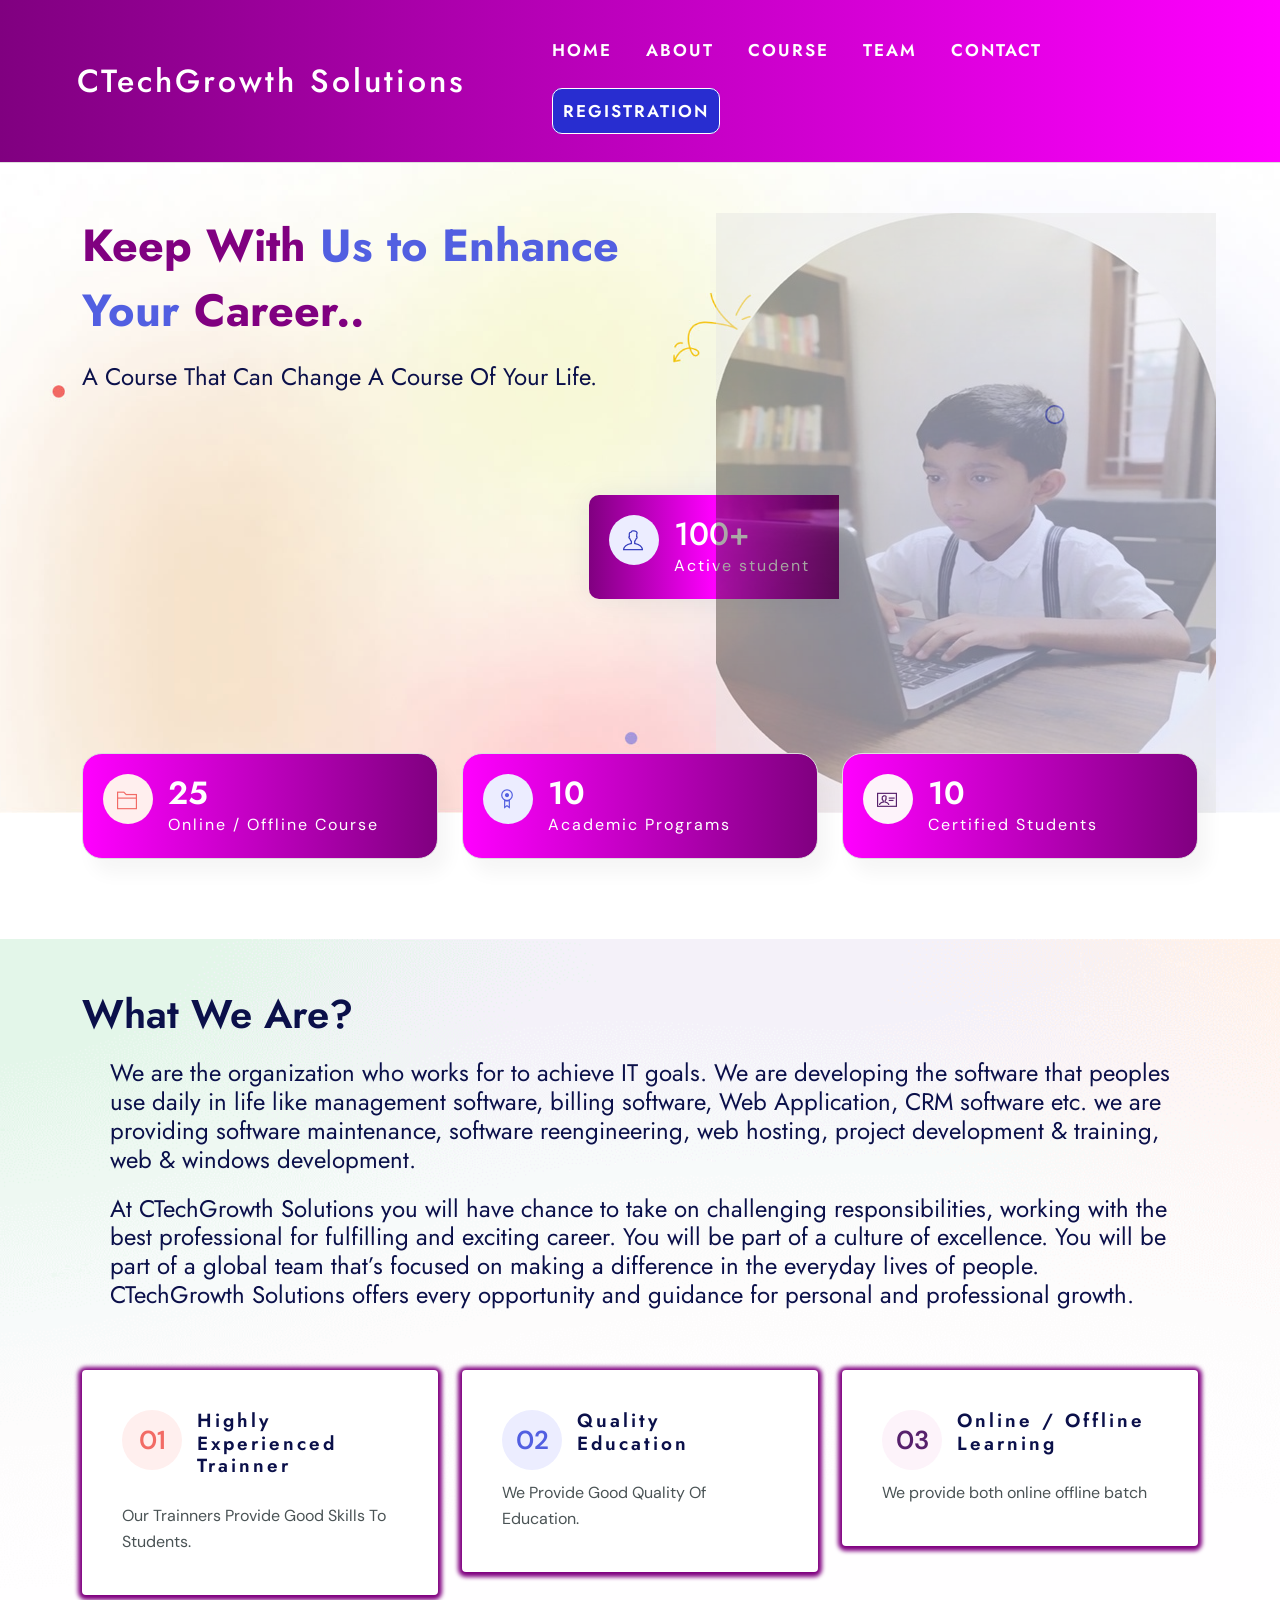
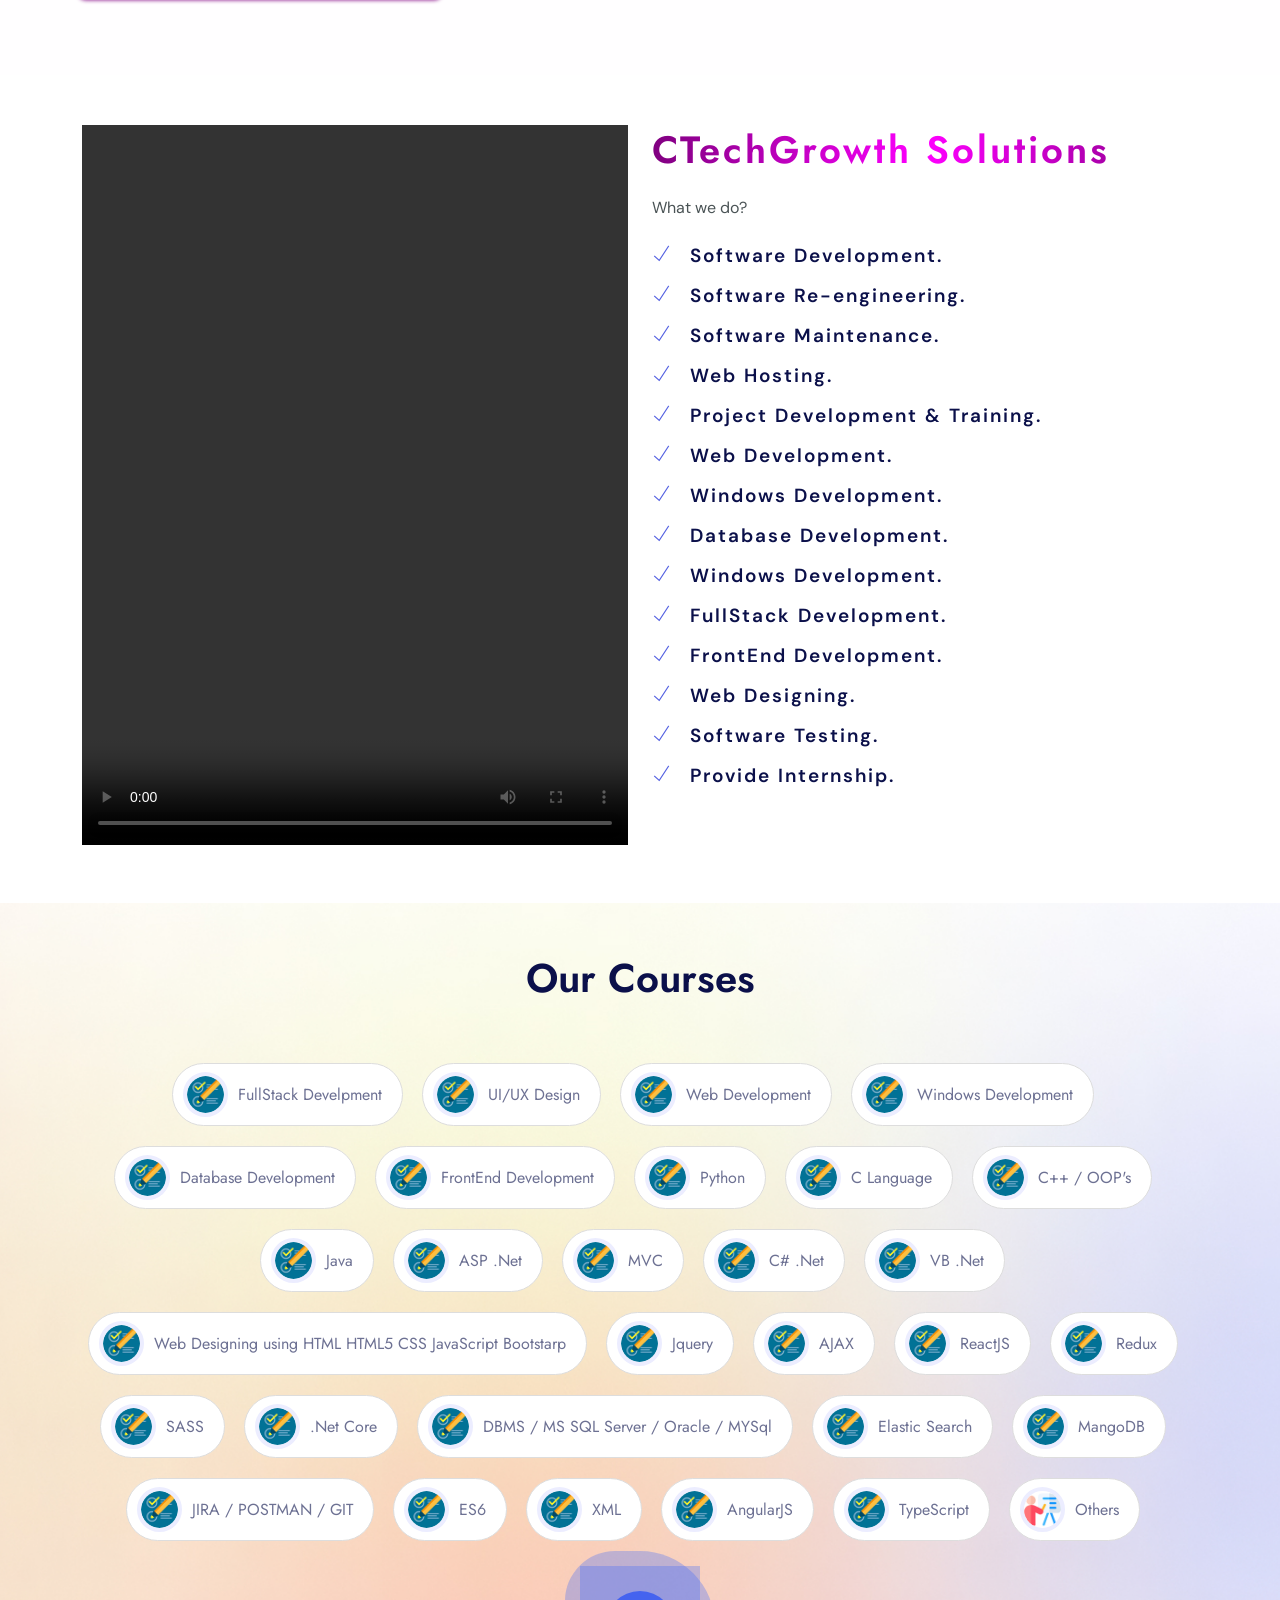
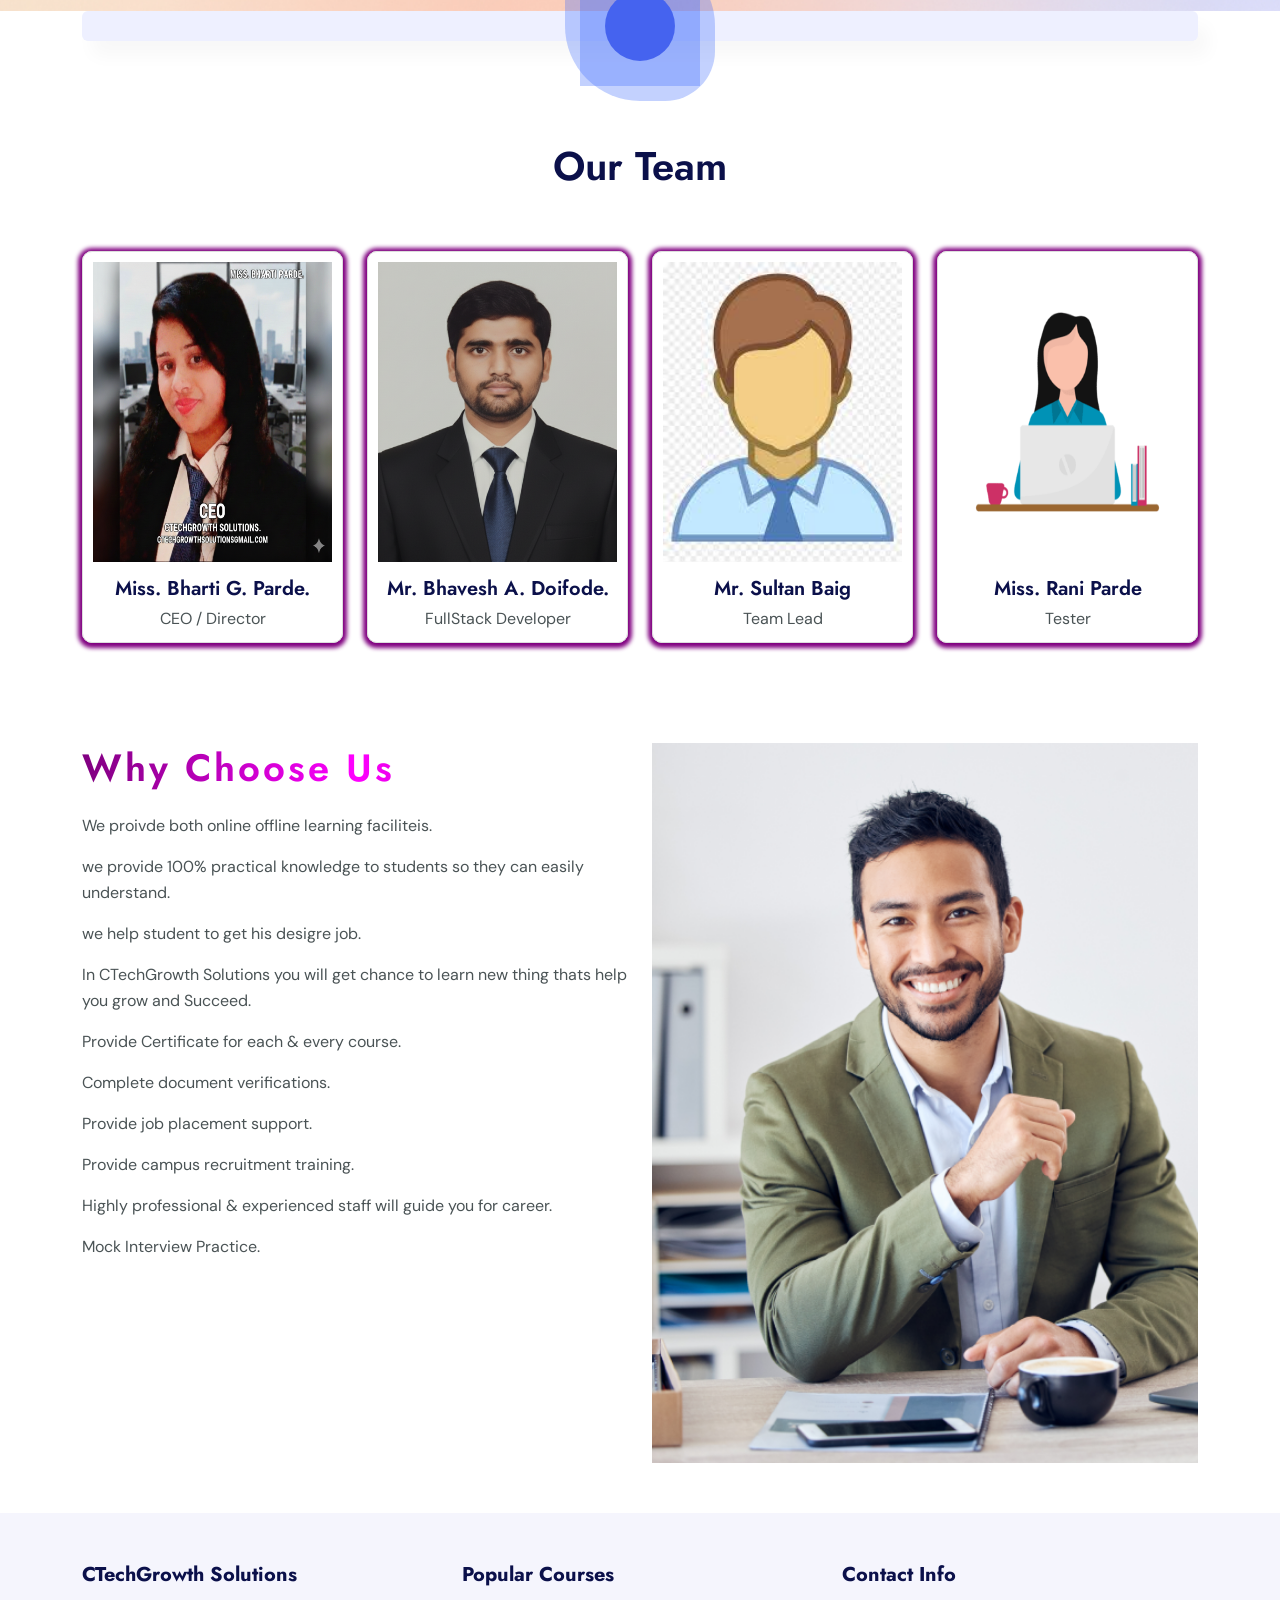
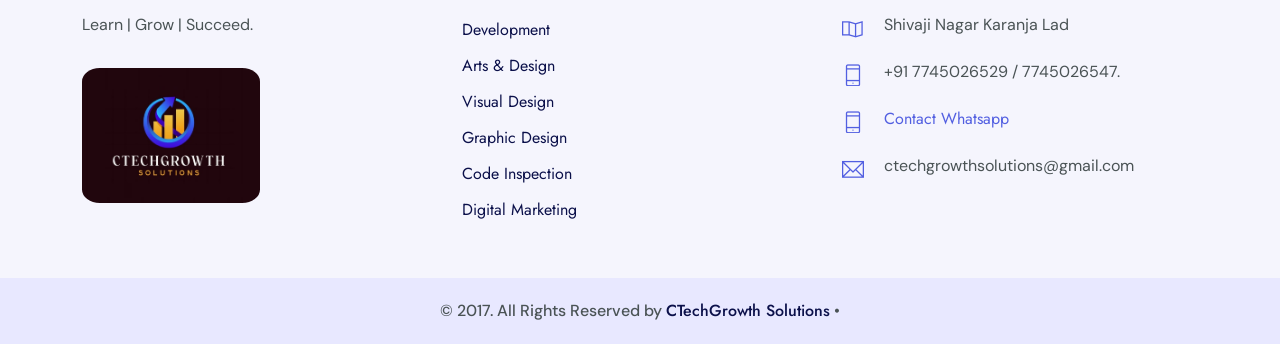
==== commit c6447737: "Update index.html" ====
--- a/index.html
+++ b/index.html
@@ -1,43 +1,43 @@
-﻿<!DOCTYPE html>
-<html lang="en">
-
-	<head>
-		<!-- Meta -->
-		<meta charset="utf-8">
-		<meta http-equiv="X-UA-Compatible" content="IE=edge">
-		<meta name="viewport" content="width=device-width, initial-scale=1, shrink-to-fit=no">
-		<!-- The above 3 meta tags *must* come first in the head; any other head content must come *after* these tags -->
-		<!--<meta name="description" content="Eduleb - Education HTML Template">-->
-		<meta name="keywords" content="agency, business, corporate, creative, html5, modern, multipurpose, One Page, parallax, startup">		
-		<!-- SITE TITLE -->
-		<title> CTechGrowth Solutuions </title>			
-		<!-- Latest Bootstrap min CSS -->
-		<link rel="stylesheet" href="assets/bootstrap/css/bootstrap.min.css">		
-		<!-- Google Font -->
-		<link href="https://fonts.googleapis.com/css2?family=DM+Sans:ital,opsz,wght@0,9..40,100..1000;1,9..40,100..1000&display=swap" rel="stylesheet">
-		<link href="https://fonts.googleapis.com/css2?family=Jost:ital,wght@0,100..900;1,100..900&display=swap" rel="stylesheet">
-		<!-- Font Awesome CSS -->
-		<link rel="stylesheet" href="https://cdnjs.cloudflare.com/ajax/libs/font-awesome/6.5.2/css/all.min.css">
-		<link rel="stylesheet" href="assets/fonts/font-awesome.min.css">
-		<link rel="stylesheet" href="assets/fonts/themify-icons.css">
-		<!--- owl carousel Css-->
-		<link rel="stylesheet" href="assets/owlcarousel/css/owl.carousel.css">
-		<link rel="stylesheet" href="assets/owlcarousel/css/owl.theme.css">	
-		<!--jquery-simple-mobilemenu Css-->
-        <link rel="stylesheet" href="assets/css/jquery-simple-mobilemenu.css">			
-		<!-- MAGNIFIC CSS -->
-		<link rel="stylesheet" href="assets/css/magnific-popup.css">		
-		<!-- animate CSS -->
-		<link rel="stylesheet" href="assets/css/animate.css">	
-		<!-- Style CSS -->					
-		<link rel="stylesheet" href="assets/css/style.css">					
-		<!-- HTML5 shim and Respond.js IE8 support of HTML5 elements and media queries -->
-		<!-- WARNING: Respond.js doesn't work if you view the page via file:// -->
-		<!--[if lt IE 9]>
-		  <script src="https://oss.maxcdn.com/html5shiv/3.7.2/html5shiv.min.js"></script>
-		  <script src="https://oss.maxcdn.com/respond/1.4.2/respond.min.js"></script>
-		<![endif]-->
-
+﻿<!DOCTYPE html>
+<html lang="en">
+
+	<head>
+		<!-- Meta -->
+		<meta charset="utf-8">
+		<meta http-equiv="X-UA-Compatible" content="IE=edge">
+		<meta name="viewport" content="width=device-width, initial-scale=1, shrink-to-fit=no">
+		<!-- The above 3 meta tags *must* come first in the head; any other head content must come *after* these tags -->
+		<!--<meta name="description" content="Eduleb - Education HTML Template">
+		<meta name="keywords" content="agency, business, corporate, creative, html5, modern, multipurpose, One Page, parallax, startup">	-->	
+		<!-- SITE TITLE -->
+		<title> CTechGrowth Solutuions </title>			
+		<!-- Latest Bootstrap min CSS -->
+		<link rel="stylesheet" href="assets/bootstrap/css/bootstrap.min.css">		
+		<!-- Google Font -->
+		<link href="https://fonts.googleapis.com/css2?family=DM+Sans:ital,opsz,wght@0,9..40,100..1000;1,9..40,100..1000&display=swap" rel="stylesheet">
+		<link href="https://fonts.googleapis.com/css2?family=Jost:ital,wght@0,100..900;1,100..900&display=swap" rel="stylesheet">
+		<!-- Font Awesome CSS -->
+		<link rel="stylesheet" href="https://cdnjs.cloudflare.com/ajax/libs/font-awesome/6.5.2/css/all.min.css">
+		<link rel="stylesheet" href="assets/fonts/font-awesome.min.css">
+		<link rel="stylesheet" href="assets/fonts/themify-icons.css">
+		<!--- owl carousel Css-->
+		<link rel="stylesheet" href="assets/owlcarousel/css/owl.carousel.css">
+		<link rel="stylesheet" href="assets/owlcarousel/css/owl.theme.css">	
+		<!--jquery-simple-mobilemenu Css-->
+        <link rel="stylesheet" href="assets/css/jquery-simple-mobilemenu.css">			
+		<!-- MAGNIFIC CSS -->
+		<link rel="stylesheet" href="assets/css/magnific-popup.css">		
+		<!-- animate CSS -->
+		<link rel="stylesheet" href="assets/css/animate.css">	
+		<!-- Style CSS -->					
+		<link rel="stylesheet" href="assets/css/style.css">					
+		<!-- HTML5 shim and Respond.js IE8 support of HTML5 elements and media queries -->
+		<!-- WARNING: Respond.js doesn't work if you view the page via file:// -->
+		<!--[if lt IE 9]>
+		  <script src="https://oss.maxcdn.com/html5shiv/3.7.2/html5shiv.min.js"></script>
+		  <script src="https://oss.maxcdn.com/respond/1.4.2/respond.min.js"></script>
+		<![endif]-->
+
         <style>
             .team-content img {
                 width:100%;
@@ -55,196 +55,196 @@
             #regCTGS:hover  {
                  color:white !important;
             }
-        </style>
-	</head>
-	
-    <body data-spy="scroll" data-offset="80">
-
-		<!-- START PRELOADER -->
-	<!--	<div class="preloaders">
-			<span class="loader"></span>
-		</div>-->
-		<!-- END PRELOADER -->		
-
-		<!-- START NAVBAR -->  
-		<div id="navigation" class="navbar-light bg-faded site-navigation">
-			<div class="container-fluid">
-				<div class="row">
-					<div class="col-40 align-self-center">
-						<div class="site-logo">
-                         <h2>CTechGrowth Solutions </h2>   
-                         
-                           <!-- Keep With Us to Enhance Your Career!-->
-                          <!--  <img src="images/logo.jpeg" />-->
-							<!--<a href="index.html"><img src="assets/img/logo.png" alt=""></a> -->         				
-						</div>
-					</div><!--- END Col -->
-					
-					<div class="col-60 d-flex">
-						<nav id="main-menu">
-							<ul>
-								<li><!--<li class="menu-item-has-children">--><a href="#">Home</a>
-									<!--<ul>										
-										<li><a href="index.html">Home 01</a></li>
-										<li><a href="index2.html">Home 02</a></li>
-									</ul>-->
-								</li>
-								<li><a href="#About">About</a></li>				  				  
-								<li ><a href="#Course">Course</a> </li>
-                                <li ><a href="#Team">Team</a>
-									<!--<ul>										
-										<li><a href="course.html">Course</a></li>
-										<li><a href="course_details.html">Course Details</a></li>
-									</ul>-->
-								</li>								
-								<!--<li class="menu-item-has-children"><a href="#">Pages</a>
-									<ul>										
-										<li><a href="instructor.html">Instructor</a></li>
-										<li><a href="ins_details.html">Instructor Details</a></li>
-										<li><a href="pricing.html">Pricing Plan</a></li>
-										<li><a href="faq.html">Faq Page</a></li>			
-										<li><a href="404.html">404</a></li>				
-									</ul>
-								</li>		-->					
-								<!--<li class="menu-item-has-children"><a href="blog.html">Blog</a>
-									<ul>										
-										<li><a href="blog.html">Blog</a></li>
-										<li><a href="blog_single.html">Blog Details</a></li>
-									</ul>
-								</li>			-->				  
-								<li><a href="#Contact">Contact</a></li>
-                                <li><a id="regCTGS" target="_blank" href="https://docs.google.com/forms/d/17XzPsrQVYeWXRVNnzhR5wmfERygZwKqZmYOtDhCEvrE/edit?pli=1">Registration</a></li>
-							</ul>
-						</nav>
-					</div><!--- END Col -->
-					
-				<!--	<div class="col-20 d-none d-xl-block text-end align-self-center">
-						<a href="#" class="header-btn">Sign In</a>
-						<a href="contact.html" class="btn_one">Sign Up</a>
-					</div>-->
-                    <!--- END Col -->
-					
-					<ul class="mobile_menu">						
-						<!--<li><a href="#">Home</a>-->
-							<!--<ul class="sub-menu">										
-								<li><a href="index.html">Home 01</a></li>
-								<li><a href="index2.html">Home 02</a></li>						
-							</ul>-->
-						<!--</li>	
-					<li><a href="#About">About</a></li>				  				  
-					<li ><a href="#Course">Course</a>-->
-							<!--<ul class="sub-menu">										
-								<li><a href="course.html">Course</a></li>
-								<li><a href="course_details.html">Course Deails</a></li>									
-							</ul>-->
-						<!--</li>
-                          <li ><a href="#Team">Team</a> </li>-->
-						<!--<li><a href="#">Pages</a>
-							<ul class="sub-menu">									
-								<li><a href="instructor.html">Instructor</a></li>
-								<li><a href="ins_details.html">Instructor Details</a></li>
-								<li><a href="pricing.html">Pricing Plan</a></li>
-								<li><a href="faq.html">Faq Page</a></li>			
-								<li><a href="404.html">404</a></li>							
-							</ul>
-						</li>			-->
-						<!--<li><a href="blog.html">Blog</a>
-							<ul class="sub-menu">										
-								<li><a href="blog.html">Blog</a></li>
-								<li><a href="blog_single.html">Blog Details</a></li>
-							</ul>
-						</li>		-->				
-						<!--<li><a href="#Contact">Contact</a></li>-->
-                         <li><a id="regCTGSMob" target="_blank" href="https://docs.google.com/forms/d/17XzPsrQVYeWXRVNnzhR5wmfERygZwKqZmYOtDhCEvrE/edit?pli=1">Registration</a></li>
-					</ul>			
-				</div><!--- END ROW -->
-			</div><!--- END CONTAINER -->
-		</div> 	  
-		<!-- END NAVBAR -->		
-
-		<!-- START HOME -->
-		<section class="home_bg hb_height" style="background-image: url(assets/img/bg/home-bg.jpg);  background-size:cover; background-position: center center;">
-			<div class="container">
-				<div class="row">
-				  <div class="col-lg-6 col-sm-12 col-xs-12">
-					<div class="hero-text ht_top">
-						<h1><span>Keep With</span> Us to Enhance Your <span> Career..</span></h1>
-						<h4>A Course That Can Change A Course Of Your Life.</h4>
-					</div>
-				<!--	<div class="home_sb">
-						<form action="#" class="banner_subs">
-							<input type="text" class="form-control home_si" placeholder="Search your course here" required="required">
-							<button type="button" class="subscribe__btn">Search <i class="fa fa-paper-plane-o"></i></button>
-						</form>
-					</div>			-->		
-                      <div class="home_ps">
-							<span class="ti-user"></span>
-							<h2>100+</h2>
-							<p>Active student</p>
-						</div>
-				  </div><!--- END COL -->
-				  <div class="col-lg-6 col-sm-12 col-xs-12">
-					<div class="hero-text-img">
-                        <img src="images/advweb.jpeg"  class="img-fluid" alt=""/>
-						<!--<img src="assets/img/home-img2.png"  />-->
-						<!--<div class="home_ps">
-							<span class="ti-user"></span>
-							<h2>100+</h2>
-							<p>Active student</p>
-						</div>-->
-					</div>					
-				  </div><!--- END COL -->						  
-				</div><!--- END ROW -->
-			</div><!--- END CONTAINER -->
-		</section>
-		<!-- END  HOME -->			
-
-		<!-- START COUNTER -->
-		<section class="count_area counter_feature">
-			<div class="container">
-				<div class="row">
-					<div class="col-lg-4 col-sm-6 col-xs-12">
-						<div class="single-counter">
-							<span class="ti-folder sc_one"></span>
-						    <h2 class="counter-num">25</h2>
-							<p> Online / Offline Course</p>
-
-						</div>							
-					</div>
-					<div class="col-lg-4 col-sm-6 col-xs-12">
-						<div class="single-counter">
-							<span class="ti-medall-alt sc_two"></span>
-							<h2 class="counter-num">10</h2>
-							<p>Academic Programs</p>
-						</div>
-					</div><!-- END COL -->
-					<div class="col-lg-4 col-sm-6 col-xs-12">
-						<div class="single-counter">
-							<span class="ti-id-badge sc_three"></span>
-							<h2 class="counter-num">10</h2>
-							<p>Certified Students</p>
-						</div>
-					</div><!-- END COL -->
-					<!--<div class="col-lg-3 col-sm-6 col-xs-12">
-						<div class="single-counter">
-							<span class="ti-user sc_four"></span>
-							<h2 class="counter-num">941</h2>
-							<p>Enrolled Students</p>
-						</div>
-					</div>-->
-                    
-                    <!-- END COL -->						
-				</div><!--- END ROW -->
-			</div><!--- END CONTAINER -->		
-		</section>
-		<!-- END COUNTER -->
-
-	<!-- START CATEGORY -->
-	<section id="About" class="top_cat__area section-padding" style="background-image: url(assets/img/bg/shape-1.png);  background-size:cover; background-position: center center;">
-		<div class="container">									
-			<div class="section-title ">
-               <!-- text-center-->
-				<h2>What We Are?</h2>
+        </style>
+	</head>
+	
+    <body data-spy="scroll" data-offset="80">
+
+		<!-- START PRELOADER -->
+	<!--	<div class="preloaders">
+			<span class="loader"></span>
+		</div>-->
+		<!-- END PRELOADER -->		
+
+		<!-- START NAVBAR -->  
+		<div id="navigation" class="navbar-light bg-faded site-navigation">
+			<div class="container-fluid">
+				<div class="row">
+					<div class="col-40 align-self-center">
+						<div class="site-logo">
+                         <h2>CTechGrowth Solutions </h2>   
+                         
+                           <!-- Keep With Us to Enhance Your Career!-->
+                          <!--  <img src="images/logo.jpeg" />-->
+							<!--<a href="index.html"><img src="assets/img/logo.png" alt=""></a> -->         				
+						</div>
+					</div><!--- END Col -->
+					
+					<div class="col-60 d-flex">
+						<nav id="main-menu">
+							<ul>
+								<li><!--<li class="menu-item-has-children">--><a href="#">Home</a>
+									<!--<ul>										
+										<li><a href="index.html">Home 01</a></li>
+										<li><a href="index2.html">Home 02</a></li>
+									</ul>-->
+								</li>
+								<li><a href="#About">About</a></li>				  				  
+								<li ><a href="#Course">Course</a> </li>
+                                <li ><a href="#Team">Team</a>
+									<!--<ul>										
+										<li><a href="course.html">Course</a></li>
+										<li><a href="course_details.html">Course Details</a></li>
+									</ul>-->
+								</li>								
+								<!--<li class="menu-item-has-children"><a href="#">Pages</a>
+									<ul>										
+										<li><a href="instructor.html">Instructor</a></li>
+										<li><a href="ins_details.html">Instructor Details</a></li>
+										<li><a href="pricing.html">Pricing Plan</a></li>
+										<li><a href="faq.html">Faq Page</a></li>			
+										<li><a href="404.html">404</a></li>				
+									</ul>
+								</li>		-->					
+								<!--<li class="menu-item-has-children"><a href="blog.html">Blog</a>
+									<ul>										
+										<li><a href="blog.html">Blog</a></li>
+										<li><a href="blog_single.html">Blog Details</a></li>
+									</ul>
+								</li>			-->				  
+								<li><a href="#Contact">Contact</a></li>
+                                <li><a id="regCTGS" target="_blank" href="https://docs.google.com/forms/d/17XzPsrQVYeWXRVNnzhR5wmfERygZwKqZmYOtDhCEvrE/edit?pli=1">Registration</a></li>
+							</ul>
+						</nav>
+					</div><!--- END Col -->
+					
+				<!--	<div class="col-20 d-none d-xl-block text-end align-self-center">
+						<a href="#" class="header-btn">Sign In</a>
+						<a href="contact.html" class="btn_one">Sign Up</a>
+					</div>-->
+                    <!--- END Col -->
+					
+					<ul class="mobile_menu">						
+						<!--<li><a href="#">Home</a>-->
+							<!--<ul class="sub-menu">										
+								<li><a href="index.html">Home 01</a></li>
+								<li><a href="index2.html">Home 02</a></li>						
+							</ul>-->
+						<!--</li>	
+					<li><a href="#About">About</a></li>				  				  
+					<li ><a href="#Course">Course</a>-->
+							<!--<ul class="sub-menu">										
+								<li><a href="course.html">Course</a></li>
+								<li><a href="course_details.html">Course Deails</a></li>									
+							</ul>-->
+						<!--</li>
+                          <li ><a href="#Team">Team</a> </li>-->
+						<!--<li><a href="#">Pages</a>
+							<ul class="sub-menu">									
+								<li><a href="instructor.html">Instructor</a></li>
+								<li><a href="ins_details.html">Instructor Details</a></li>
+								<li><a href="pricing.html">Pricing Plan</a></li>
+								<li><a href="faq.html">Faq Page</a></li>			
+								<li><a href="404.html">404</a></li>							
+							</ul>
+						</li>			-->
+						<!--<li><a href="blog.html">Blog</a>
+							<ul class="sub-menu">										
+								<li><a href="blog.html">Blog</a></li>
+								<li><a href="blog_single.html">Blog Details</a></li>
+							</ul>
+						</li>		-->				
+						<!--<li><a href="#Contact">Contact</a></li>-->
+                         <li><a id="regCTGSMob" target="_blank" href="https://docs.google.com/forms/d/17XzPsrQVYeWXRVNnzhR5wmfERygZwKqZmYOtDhCEvrE/edit?pli=1">Registration</a></li>
+					</ul>			
+				</div><!--- END ROW -->
+			</div><!--- END CONTAINER -->
+		</div> 	  
+		<!-- END NAVBAR -->		
+
+		<!-- START HOME -->
+		<section class="home_bg hb_height" style="background-image: url(assets/img/bg/home-bg.jpg);  background-size:cover; background-position: center center;">
+			<div class="container">
+				<div class="row">
+				  <div class="col-lg-6 col-sm-12 col-xs-12">
+					<div class="hero-text ht_top">
+						<h1><span>Keep With</span> Us to Enhance Your <span> Career..</span></h1>
+						<h4>A Course That Can Change A Course Of Your Life.</h4>
+					</div>
+				<!--	<div class="home_sb">
+						<form action="#" class="banner_subs">
+							<input type="text" class="form-control home_si" placeholder="Search your course here" required="required">
+							<button type="button" class="subscribe__btn">Search <i class="fa fa-paper-plane-o"></i></button>
+						</form>
+					</div>			-->		
+                      <div class="home_ps">
+							<span class="ti-user"></span>
+							<h2>100+</h2>
+							<p>Active student</p>
+						</div>
+				  </div><!--- END COL -->
+				  <div class="col-lg-6 col-sm-12 col-xs-12">
+					<div class="hero-text-img">
+                        <img src="images/advweb.jpeg"  class="img-fluid" alt=""/>
+						<!--<img src="assets/img/home-img2.png"  />-->
+						<!--<div class="home_ps">
+							<span class="ti-user"></span>
+							<h2>100+</h2>
+							<p>Active student</p>
+						</div>-->
+					</div>					
+				  </div><!--- END COL -->						  
+				</div><!--- END ROW -->
+			</div><!--- END CONTAINER -->
+		</section>
+		<!-- END  HOME -->			
+
+		<!-- START COUNTER -->
+		<section class="count_area counter_feature">
+			<div class="container">
+				<div class="row">
+					<div class="col-lg-4 col-sm-6 col-xs-12">
+						<div class="single-counter">
+							<span class="ti-folder sc_one"></span>
+						    <h2 class="counter-num">25</h2>
+							<p> Online / Offline Course</p>
+
+						</div>							
+					</div>
+					<div class="col-lg-4 col-sm-6 col-xs-12">
+						<div class="single-counter">
+							<span class="ti-medall-alt sc_two"></span>
+							<h2 class="counter-num">10</h2>
+							<p>Academic Programs</p>
+						</div>
+					</div><!-- END COL -->
+					<div class="col-lg-4 col-sm-6 col-xs-12">
+						<div class="single-counter">
+							<span class="ti-id-badge sc_three"></span>
+							<h2 class="counter-num">10</h2>
+							<p>Certified Students</p>
+						</div>
+					</div><!-- END COL -->
+					<!--<div class="col-lg-3 col-sm-6 col-xs-12">
+						<div class="single-counter">
+							<span class="ti-user sc_four"></span>
+							<h2 class="counter-num">941</h2>
+							<p>Enrolled Students</p>
+						</div>
+					</div>-->
+                    
+                    <!-- END COL -->						
+				</div><!--- END ROW -->
+			</div><!--- END CONTAINER -->		
+		</section>
+		<!-- END COUNTER -->
+
+	<!-- START CATEGORY -->
+	<section id="About" class="top_cat__area section-padding" style="background-image: url(assets/img/bg/shape-1.png);  background-size:cover; background-position: center center;">
+		<div class="container">									
+			<div class="section-title ">
+               <!-- text-center-->
+				<h2>What We Are?</h2>
 				<h4>
                     We are the organization who works for to achieve IT goals. 
                     We are developing the software that peoples use daily in life like management
@@ -252,7 +252,7 @@
                     we are providing software maintenance, software reengineering, web hosting, 
                     project development & training, web & windows development.
 
-				</h4>
+				</h4>
                 <h4>
                     At CTechGrowth Solutions you will have chance to take on challenging 
                     responsibilities, working with the best professional for fulfilling and 
@@ -261,256 +261,256 @@
                     in the everyday lives of people. CTechGrowth Solutions offers every 
                     opportunity and guidance for personal and professional growth.
 
-                </h4>
-			</div>						
-			<div class="row">					
-				<div class="col-lg-4 col-sm-6 col-xs-12 wow fadeInUp" data-wow-duration="1s" data-wow-delay="0.2s" data-wow-offset="0">
-					<div class="single_tp">
-						<span class="sc_one">01</span>
-						<h3>Highly Experienced  <br />Trainner</h3>
-						<p> Our Trainners Good Skills To Students.</p>
-					</div>
-				</div><!-- END COL -->			
-				<div class="col-lg-4 col-sm-6 col-xs-12 wow fadeInUp" data-wow-duration="1s" data-wow-delay="0.3s" data-wow-offset="0">
-					<div class="single_tp">
-						<span class="sc_two">02</span>
-						<h3>Quality Education</h3>
-						<p>We Provide Good Quality Of Education.</p>
-					</div>
-				</div><!-- END COL -->			
-				<div class="col-lg-4 col-sm-6 col-xs-12 wow fadeInUp" data-wow-duration="1s" data-wow-delay="0.4s" data-wow-offset="0">
-					<div class="single_tp">
-						<span class="sc_three">03</span>
-						<h3>Online / Offline  <br />Learning</h3>
-						<p>We provide both online offline batch</p>
-					</div>
-				</div><!-- END COL -->	
-			<!--	<div class="col-lg-3 col-sm-6 col-xs-12 wow fadeInUp" data-wow-duration="1s" data-wow-delay="0.4s" data-wow-offset="0">
-					<div class="single_tp">
-						<span class="sc_four">04</span>
-						<h3>provide <br />Support</h3>
-						<p>Lorem ipsum dolor sit amet, consectetur notted adipisicing elit ut labore.</p>
-					</div>
-				</div>		-->				
-			</div><!-- END ROW -->
-		</div><!--- END CONTAINER -->
-	</section>
-	<!-- END CATEGORY -->		
-		
-	<!-- START ABOUT US -->
-	<section class="ab_area section-padding">
-		<div class="container">									
-			<div class="row">								
-				<div class="col-lg-6 col-sm-12 col-xs-12 wow fadeInUp" data-wow-duration="1s" data-wow-delay="0.2s" data-wow-offset="0">
+                </h4>
+			</div>						
+			<div class="row">					
+				<div class="col-lg-4 col-sm-6 col-xs-12 wow fadeInUp" data-wow-duration="1s" data-wow-delay="0.2s" data-wow-offset="0">
+					<div class="single_tp">
+						<span class="sc_one">01</span>
+						<h3>Highly Experienced  <br />Trainner</h3>
+						<p> Our Trainners Provide Good Skills To Students.</p>
+					</div>
+				</div><!-- END COL -->			
+				<div class="col-lg-4 col-sm-6 col-xs-12 wow fadeInUp" data-wow-duration="1s" data-wow-delay="0.3s" data-wow-offset="0">
+					<div class="single_tp">
+						<span class="sc_two">02</span>
+						<h3>Quality Education</h3>
+						<p>We Provide Good Quality Of Education.</p>
+					</div>
+				</div><!-- END COL -->			
+				<div class="col-lg-4 col-sm-6 col-xs-12 wow fadeInUp" data-wow-duration="1s" data-wow-delay="0.4s" data-wow-offset="0">
+					<div class="single_tp">
+						<span class="sc_three">03</span>
+						<h3>Online / Offline  <br />Learning</h3>
+						<p>We provide both online offline batch</p>
+					</div>
+				</div><!-- END COL -->	
+			<!--	<div class="col-lg-3 col-sm-6 col-xs-12 wow fadeInUp" data-wow-duration="1s" data-wow-delay="0.4s" data-wow-offset="0">
+					<div class="single_tp">
+						<span class="sc_four">04</span>
+						<h3>provide <br />Support</h3>
+						<p>Lorem ipsum dolor sit amet, consectetur notted adipisicing elit ut labore.</p>
+					</div>
+				</div>		-->				
+			</div><!-- END ROW -->
+		</div><!--- END CONTAINER -->
+	</section>
+	<!-- END CATEGORY -->		
+		
+	<!-- START ABOUT US -->
+	<section class="ab_area section-padding">
+		<div class="container">									
+			<div class="row">								
+				<div class="col-lg-6 col-sm-12 col-xs-12 wow fadeInUp" data-wow-duration="1s" data-wow-delay="0.2s" data-wow-offset="0">
 					<div class="ab_img">
-                    <video src="images/advCTGS.mp4" controls="controls"  class="img-fluid" alt="image"/>
-				<!--		<img src="assets/img/about1.png" class="img-fluid" alt="image">-->
-					</div>
-				</div><!--- END COL -->						
-				<div class="col-lg-6 col-sm-12 col-xs-12 wow fadeInUp" data-wow-duration="1s" data-wow-delay="0.1s" data-wow-offset="0">
-					<div class="ab_content">
-						<h2>CTechGrowth Solutions </h2>
-						<p>What we do? </p>
+                    <video src="images/advCTGS.mp4" controls="controls"  class="img-fluid" alt="image"/>
+				<!--		<img src="assets/img/about1.png" class="img-fluid" alt="image">-->
+					</div>
+				</div><!--- END COL -->						
+				<div class="col-lg-6 col-sm-12 col-xs-12 wow fadeInUp" data-wow-duration="1s" data-wow-delay="0.1s" data-wow-offset="0">
+					<div class="ab_content">
+						<h2>CTechGrowth Solutions </h2>
+						<p>What we do? </p>
 				
-
-						<ul>
-							<li><span class="ti-check"></span> Software Development.</li>
-                            <li><span class="ti-check"></span> Software Re-engineering.</li>
-                            <li><span class="ti-check"></span> Software Maintenance.</li>
-                            <li><span class="ti-check"></span> Web Hosting.</li>
-                            <li><span class="ti-check"></span> Project Development & Training.</li>
-                            <li><span class="ti-check"></span> Web Development.</li>
-                            <li><span class="ti-check"></span> Windows Development.</li>
-                            <li><span class="ti-check"></span> Database Development.</li>
-                            <li><span class="ti-check"></span> Windows Development.</li>
-                            <li><span class="ti-check"></span> FullStack Development.</li>
-                            <li><span class="ti-check"></span> FrontEnd Development.</li>
-
-                            <li><span class="ti-check"></span> Web Designing.</li>
-                            <li><span class="ti-check"></span> Software Testing.</li>
-                            <li><span class="ti-check"></span> Provide Internship.</li>
-
-
-						
-						</ul>
-					<!--	<a class="btn_one" href="course.html">View All Courses <i class="ti-arrow-top-right"></i></a>-->
-					</div>
-				</div><!--- END COL -->							  
-			</div><!--- END ROW -->
-		</div><!--- END CONTAINER -->
-	</section>
-	<!-- END ABOUT US -->	
-	
-	<!-- START CATEGORY -->
-	<section id="Course" class="top_cat__area section-padding" style="background-image: url(assets/img/bg/section-2.jpg);  background-size:cover; background-position: center center;">
-		<div class="container">									
-			<div class="section-title text-center">
-				<h2>Our Courses </h2>
-			
-			</div>						
-			<div class="row">													
-				<div class="col-lg-12 col-sm-12 col-xs-12 wow fadeInUp" data-wow-duration="1s" data-wow-delay="0.1s" data-wow-offset="0">
-					<div class="cat_list">
-						<ul>
-							<li><a href="#"><img src="assets/img/e6.png" alt="category-image" /> FullStack Develpment</a></li>
-							<li><a href="#"><img src="assets/img/e6.png" alt="category-image" /> UI/UX Design</a></li>
-							<li><a href="#"><img src="assets/img/e6.png" alt="category-image" /> Web Development</a></li>
-							<li><a href="#"><img src="assets/img/e6.png" alt="category-image" /> Windows Development</a></li>
-							<li><a href="#"><img src="assets/img/e6.png" alt="category-image" /> Database Development</a></li>
-                            <li><a href="#"><img src="assets/img/e6.png" alt="category-image" /> FrontEnd Development</a></li>
-							<li><a href="#"><img src="assets/img/e6.png" alt="category-image" /> Python </a></li>
-							<li><a href="#"><img src="assets/img/e6.png" alt="category-image" /> C Language</a></li>
-							<li><a href="#"><img src="assets/img/e6.png" alt="category-image" /> C++ / OOP's </a></li>
-							<li><a href="#"><img src="assets/img/e6.png" alt="category-image" /> Java</a></li>
-							<li><a href="#"><img src="assets/img/e6.png" alt="category-image" /> ASP .Net </a></li>
-							<li><a href="#"><img src="assets/img/e6.png" alt="category-image" /> MVC</a></li>	
-							<li><a href="#"><img src="assets/img/e6.png" alt="category-image" /> C# .Net</a></li>		
-                            <li><a href="#"><img src="assets/img/e6.png" alt="category-image" /> VB .Net</a></li>	
+
+						<ul>
+							<li><span class="ti-check"></span> Software Development.</li>
+                            <li><span class="ti-check"></span> Software Re-engineering.</li>
+                            <li><span class="ti-check"></span> Software Maintenance.</li>
+                            <li><span class="ti-check"></span> Web Hosting.</li>
+                            <li><span class="ti-check"></span> Project Development & Training.</li>
+                            <li><span class="ti-check"></span> Web Development.</li>
+                            <li><span class="ti-check"></span> Windows Development.</li>
+                            <li><span class="ti-check"></span> Database Development.</li>
+                            <li><span class="ti-check"></span> Windows Development.</li>
+                            <li><span class="ti-check"></span> FullStack Development.</li>
+                            <li><span class="ti-check"></span> FrontEnd Development.</li>
+
+                            <li><span class="ti-check"></span> Web Designing.</li>
+                            <li><span class="ti-check"></span> Software Testing.</li>
+                            <li><span class="ti-check"></span> Provide Internship.</li>
+
+
+						
+						</ul>
+					<!--	<a class="btn_one" href="course.html">View All Courses <i class="ti-arrow-top-right"></i></a>-->
+					</div>
+				</div><!--- END COL -->							  
+			</div><!--- END ROW -->
+		</div><!--- END CONTAINER -->
+	</section>
+	<!-- END ABOUT US -->	
+	
+	<!-- START CATEGORY -->
+	<section id="Course" class="top_cat__area section-padding" style="background-image: url(assets/img/bg/section-2.jpg);  background-size:cover; background-position: center center;">
+		<div class="container">									
+			<div class="section-title text-center">
+				<h2>Our Courses </h2>
+			
+			</div>						
+			<div class="row">													
+				<div class="col-lg-12 col-sm-12 col-xs-12 wow fadeInUp" data-wow-duration="1s" data-wow-delay="0.1s" data-wow-offset="0">
+					<div class="cat_list">
+						<ul>
+							<li><a href="#"><img src="assets/img/e6.png" alt="category-image" /> FullStack Develpment</a></li>
+							<li><a href="#"><img src="assets/img/e6.png" alt="category-image" /> UI/UX Design</a></li>
+							<li><a href="#"><img src="assets/img/e6.png" alt="category-image" /> Web Development</a></li>
+							<li><a href="#"><img src="assets/img/e6.png" alt="category-image" /> Windows Development</a></li>
+							<li><a href="#"><img src="assets/img/e6.png" alt="category-image" /> Database Development</a></li>
+                            <li><a href="#"><img src="assets/img/e6.png" alt="category-image" /> FrontEnd Development</a></li>
+							<li><a href="#"><img src="assets/img/e6.png" alt="category-image" /> Python </a></li>
+							<li><a href="#"><img src="assets/img/e6.png" alt="category-image" /> C Language</a></li>
+							<li><a href="#"><img src="assets/img/e6.png" alt="category-image" /> C++ / OOP's </a></li>
+							<li><a href="#"><img src="assets/img/e6.png" alt="category-image" /> Java</a></li>
+							<li><a href="#"><img src="assets/img/e6.png" alt="category-image" /> ASP .Net </a></li>
+							<li><a href="#"><img src="assets/img/e6.png" alt="category-image" /> MVC</a></li>	
+							<li><a href="#"><img src="assets/img/e6.png" alt="category-image" /> C# .Net</a></li>		
+                            <li><a href="#"><img src="assets/img/e6.png" alt="category-image" /> VB .Net</a></li>	
                             		<li><a href="#"><img src="assets/img/e6.png" alt="category-image" /> Web Designing using 
                                         HTML HTML5 CSS JavaScript Bootstarp
-                            		    </a></li>	
-                            		<li><a href="#"><img src="assets/img/e6.png" alt="category-image" /> Jquery</a></li>	
-                            		<li><a href="#"><img src="assets/img/e6.png" alt="category-image" /> AJAX</a></li>	
-                            		<li><a href="#"><img src="assets/img/e6.png" alt="category-image" /> ReactJS </a></li>	
-                            		<li><a href="#"><img src="assets/img/e6.png" alt="category-image" /> Redux</a></li>			
-                            	<li><a href="#"><img src="assets/img/e6.png" alt="category-image" /> SASS</a></li>	
-                            	<li><a href="#"><img src="assets/img/e6.png" alt="category-image" /> .Net Core</a></li>				
+                            		    </a></li>	
+                            		<li><a href="#"><img src="assets/img/e6.png" alt="category-image" /> Jquery</a></li>	
+                            		<li><a href="#"><img src="assets/img/e6.png" alt="category-image" /> AJAX</a></li>	
+                            		<li><a href="#"><img src="assets/img/e6.png" alt="category-image" /> ReactJS </a></li>	
+                            		<li><a href="#"><img src="assets/img/e6.png" alt="category-image" /> Redux</a></li>			
+                            	<li><a href="#"><img src="assets/img/e6.png" alt="category-image" /> SASS</a></li>	
+                            	<li><a href="#"><img src="assets/img/e6.png" alt="category-image" /> .Net Core</a></li>				
                             <li><a href="#"><img src="assets/img/e6.png" alt="category-image" /> 
                                 DBMS / MS SQL Server / Oracle / MYSql
-                                </a></li>		
+                                </a></li>		
                               <li><a href="#"><img src="assets/img/e6.png" alt="category-image" /> 
                                Elastic Search
-                                </a></li>	
+                                </a></li>	
                               <li><a href="#"><img src="assets/img/e6.png" alt="category-image" /> 
                               MangoDB
-                                </a></li>	
+                                </a></li>	
                               <li><a href="#"><img src="assets/img/e6.png" alt="category-image" /> 
                              JIRA / POSTMAN / GIT
-                                </a></li>		
+                                </a></li>		
                               <li><a href="#"><img src="assets/img/e6.png" alt="category-image" /> 
                               ES6
-                                </a></li>		
+                                </a></li>		
                                 <li><a href="#"><img src="assets/img/e6.png" alt="category-image" /> 
                         XML
-                                </a></li>	
+                                </a></li>	
                                       <li><a href="#"><img src="assets/img/e6.png" alt="category-image" /> 
                   AngularJS
-                                </a></li>			
-                            
+                                </a></li>			
+                            
                                    <li><a href="#"><img src="assets/img/e6.png" alt="category-image" /> 
                TypeScript
-                                </a></li>		
-                            
+                                </a></li>		
+                            
                                    <li><a href="#"><img src="assets/img/e7.png" alt="category-image" /> 
              Others
-                                </a></li>						
-						</ul>
-					</div>
-				</div>					  
-			</div>
-		</div>
-	</section>
-	<!-- END CATEGORY -->			
-
-		<!-- START COURSE -->
-		<!--<section class="home_course section-padding">
-			<div class="container">
-				<div class="row">
-					<div class="col-lg-8 col-sm-6 col-xs-12">
-						<div class="section-title">
-                            <h2> Our Team</h2>
-							<h2>Join with more than <b>80,000+ </b> <br />Courses & Learning creators.</h2>
-						</div>					
-					</div>
-					<div class="col-lg-4 col-sm-6 col-xs-12">
-						<div class="cour_btn">
-							<a href="course.html" class="btn_one">View all Courses <i class="ti-arrow-top-right"></i></a>
-						</div>
-					</div>
-				</div>		
-				<div class="row">
-					<div class="col-lg-4 col-sm-6 col-xs-12">
-						<div class="single_course">
-							<div class="single_c_img">
-								<img src="assets/img/course/1.png" class="img-fluid" alt="course-image" />
-								<span>Education</span>
-							</div>
-							<i class="fa fa-star"></i><i class="fa fa-star"></i><i class="fa fa-star"></i><i class="fa fa-star"></i><i class="fa fa-star"></i>
-							<h4><a href="course.html">Complete User fundamentals beginners to advanced</a></h4>
-							<p><span class="ti-book"> </span> 12 Course</p>
-							<p><span class="ti-alarm-clock"> </span>2 Hrs 32 Min</p>
-							<div class="price">Course Fee - 99$</div>
-						</div>
-					</div>
-					<div class="col-lg-4 col-sm-6 col-xs-12">
-						<div class="single_course">
-							<div class="single_c_img">
-								<img src="assets/img/course/2.png" class="img-fluid" alt="course-image" />
-								<span>UI/UX</span>
-							</div>
-							<i class="fa fa-star"></i><i class="fa fa-star"></i><i class="fa fa-star"></i><i class="fa fa-star"></i><i class="fa fa-star"></i>
-							<h4><a href="course.html">Advanced Android 12 & Kotlin Development Course</a></h4>
-							<p><span class="ti-book"> </span> 41 Course</p>
-							<p><span class="ti-alarm-clock"> </span>3 Hrs 32 Min</p>
-							<div class="price">Course Fee - 49$</div>
-						</div>
-					</div>
-					<div class="col-lg-4 col-sm-6 col-xs-12">
-						<div class="single_course">
-							<div class="single_c_img">
-								<img src="assets/img/course/3.png" class="img-fluid" alt="course-image" />
-								<span>Lifestyle</span>
-							</div>
-							<i class="fa fa-star"></i><i class="fa fa-star"></i><i class="fa fa-star"></i><i class="fa fa-star"></i><i class="fa fa-star"></i>
-							<h4><a href="course.html">Complete HTML, CSS and Javascript Course</a></h4>
-							<p><span class="ti-book"> </span> 32 Course</p>
-							<p><span class="ti-alarm-clock"> </span>2 Hrs 32 Min</p>
-							<div class="price">Course Fee - Free</div>
-						</div>
-					</div>
-										
-				</div>
-			</div>	
-		</section>-->
-		<!-- END COURSE -->	
-		
-		<!-- START COMPANY PARTNER LOGO  -->
-	<!--	<div class="partner-logo section-padding">
-			<div class="container">
-				<div class="row part_bg">
-					<div class="col-lg-4 col-sm-4 col-xs-12">
-						<div class="partner_title">
-							<h3>Helping <span>86,000+</span> global companies take the gloves off </h3>
-						</div>					
-					</div>
-					<div class="col-lg-8 col-sm-8 col-xs-12 text-center">
-						<div class="partner">
-							<a href="#"><img src="assets/img/clients/1.png" alt="image"></a>
-							<a href="#"><img src="assets/img/clients/2.png" alt="image"></a>
-							<a href="#"><img src="assets/img/clients/3.png" alt="image"></a>
-							<a href="#"><img src="assets/img/clients/4.png" alt="image"></a>
-							<a href="#"><img src="assets/img/clients/5.png" alt="image"></a>
-							<a href="#"><img src="assets/img/clients/2.png" alt="image"></a>
-							<a href="#"><img src="assets/img/clients/1.png" alt="image"></a>
-							<a href="#"><img src="assets/img/clients/3.png" alt="image"></a>
-							<a href="#"><img src="assets/img/clients/4.png" alt="image"></a>
-						</div>
-					</div>
-				</div>
-			</div>
-		</div>-->
-		<!-- END COMPANY PARTNER LOGO -->	
-
-		<!-- START VIDEO -->
-		<section class="vid_area section-padding">
-			<div class="container">																
-				<div class="row">
-					<div class="col-lg-12 vp_top wow fadeInUDown" data-wow-duration="1s" data-wow-delay="0.2s" data-wow-offset="0">
-						<div class="video-area" style="background-image: url(images/banner.png);  
+                                </a></li>						
+						</ul>
+					</div>
+				</div>					  
+			</div>
+		</div>
+	</section>
+	<!-- END CATEGORY -->			
+
+		<!-- START COURSE -->
+		<!--<section class="home_course section-padding">
+			<div class="container">
+				<div class="row">
+					<div class="col-lg-8 col-sm-6 col-xs-12">
+						<div class="section-title">
+                            <h2> Our Team</h2>
+							<h2>Join with more than <b>80,000+ </b> <br />Courses & Learning creators.</h2>
+						</div>					
+					</div>
+					<div class="col-lg-4 col-sm-6 col-xs-12">
+						<div class="cour_btn">
+							<a href="course.html" class="btn_one">View all Courses <i class="ti-arrow-top-right"></i></a>
+						</div>
+					</div>
+				</div>		
+				<div class="row">
+					<div class="col-lg-4 col-sm-6 col-xs-12">
+						<div class="single_course">
+							<div class="single_c_img">
+								<img src="assets/img/course/1.png" class="img-fluid" alt="course-image" />
+								<span>Education</span>
+							</div>
+							<i class="fa fa-star"></i><i class="fa fa-star"></i><i class="fa fa-star"></i><i class="fa fa-star"></i><i class="fa fa-star"></i>
+							<h4><a href="course.html">Complete User fundamentals beginners to advanced</a></h4>
+							<p><span class="ti-book"> </span> 12 Course</p>
+							<p><span class="ti-alarm-clock"> </span>2 Hrs 32 Min</p>
+							<div class="price">Course Fee - 99$</div>
+						</div>
+					</div>
+					<div class="col-lg-4 col-sm-6 col-xs-12">
+						<div class="single_course">
+							<div class="single_c_img">
+								<img src="assets/img/course/2.png" class="img-fluid" alt="course-image" />
+								<span>UI/UX</span>
+							</div>
+							<i class="fa fa-star"></i><i class="fa fa-star"></i><i class="fa fa-star"></i><i class="fa fa-star"></i><i class="fa fa-star"></i>
+							<h4><a href="course.html">Advanced Android 12 & Kotlin Development Course</a></h4>
+							<p><span class="ti-book"> </span> 41 Course</p>
+							<p><span class="ti-alarm-clock"> </span>3 Hrs 32 Min</p>
+							<div class="price">Course Fee - 49$</div>
+						</div>
+					</div>
+					<div class="col-lg-4 col-sm-6 col-xs-12">
+						<div class="single_course">
+							<div class="single_c_img">
+								<img src="assets/img/course/3.png" class="img-fluid" alt="course-image" />
+								<span>Lifestyle</span>
+							</div>
+							<i class="fa fa-star"></i><i class="fa fa-star"></i><i class="fa fa-star"></i><i class="fa fa-star"></i><i class="fa fa-star"></i>
+							<h4><a href="course.html">Complete HTML, CSS and Javascript Course</a></h4>
+							<p><span class="ti-book"> </span> 32 Course</p>
+							<p><span class="ti-alarm-clock"> </span>2 Hrs 32 Min</p>
+							<div class="price">Course Fee - Free</div>
+						</div>
+					</div>
+										
+				</div>
+			</div>	
+		</section>-->
+		<!-- END COURSE -->	
+		
+		<!-- START COMPANY PARTNER LOGO  -->
+	<!--	<div class="partner-logo section-padding">
+			<div class="container">
+				<div class="row part_bg">
+					<div class="col-lg-4 col-sm-4 col-xs-12">
+						<div class="partner_title">
+							<h3>Helping <span>86,000+</span> global companies take the gloves off </h3>
+						</div>					
+					</div>
+					<div class="col-lg-8 col-sm-8 col-xs-12 text-center">
+						<div class="partner">
+							<a href="#"><img src="assets/img/clients/1.png" alt="image"></a>
+							<a href="#"><img src="assets/img/clients/2.png" alt="image"></a>
+							<a href="#"><img src="assets/img/clients/3.png" alt="image"></a>
+							<a href="#"><img src="assets/img/clients/4.png" alt="image"></a>
+							<a href="#"><img src="assets/img/clients/5.png" alt="image"></a>
+							<a href="#"><img src="assets/img/clients/2.png" alt="image"></a>
+							<a href="#"><img src="assets/img/clients/1.png" alt="image"></a>
+							<a href="#"><img src="assets/img/clients/3.png" alt="image"></a>
+							<a href="#"><img src="assets/img/clients/4.png" alt="image"></a>
+						</div>
+					</div>
+				</div>
+			</div>
+		</div>-->
+		<!-- END COMPANY PARTNER LOGO -->	
+
+		<!-- START VIDEO -->
+		<section class="vid_area section-padding">
+			<div class="container">																
+				<div class="row">
+					<div class="col-lg-12 vp_top wow fadeInUDown" data-wow-duration="1s" data-wow-delay="0.2s" data-wow-offset="0">
+						<div class="video-area" style="background-image: url(images/banner.png);  
     background-size: cover ;
-    background-position: revert;"
-                            >
-                            <center>
+    background-position: revert;"
+                            >
+                            <center>
 							<a href="#" class="video-button">
                                 <!--magnific_popup -->
                                  <iframe id="videoframe"  src="https://www.youtube.com/embed/yQ33_nlMjXQ?si=NYM4ZbDUvm_s5nIO" title="YouTube video player" frameborder="0" allow="accelerometer; autoplay; clipboard-write; encrypted-media; gyroscope; picture-in-picture; web-share" referrerpolicy="strict-origin-when-cross-origin" allowfullscreen></iframe>
@@ -519,409 +519,409 @@
                                
 
 
-							</a>
-                                </center>
-						</div>
-                           
-					</div><!--- END COL -->	
-				</div><!--- END ROW -->
-			</div><!--- END CONTAINER -->
-		</section>
-		<!-- END VIDEO -->			
-		
-		<!-- START TEAM -->
-		<section class="team_area section-padding" id="Team">
-			<div class="container">									
-				<div class="section-title text-center">
-					<h2>Our Team</h2>					
-				</div>						
-				<div class="row">													
-					<div class="col-lg-3 col-sm-6 col-xs-12 wow fadeInUp" data-wow-duration="1s" data-wow-delay="0.1s" data-wow-offset="0">
-						<div class="our-team">
-							<div class="team-content">
-								<a href="#"><img src="images/director.png" alt=""></a>
-							<!--	<ul class="social-links">
-									<li><a href="#"><i class="fa-solid fa-x"></i></a></li>
-									<li><a href="#"><i class="fa-brands fa-facebook-f"></i></a></li>
-									<li><a href="#"><i class="fa-brands fa-linkedin-in"></i></a></li>
-								</ul>-->
-							</div>
-							<div class="team-prof">
-								<h3>Miss. Bharti G. Parde.</h3>
-								<span>CEO / Director </span>
-							</div>
-							<!--<div class="sth_det2">
-								<span class="ti-file"> <u>04 Course</u></span>
-								<span class="ti-user"> <u>27 Student</u></span>
-							</div>		-->							
-						</div>
-					</div><!--- END COL -->										
-					<div class="col-lg-3 col-sm-6 col-xs-12 wow fadeInUp" data-wow-duration="1s" data-wow-delay="0.1s" data-wow-offset="0">
-						<div class="our-team">
+							</a>
+                                </center>
+						</div>
+                           
+					</div><!--- END COL -->	
+				</div><!--- END ROW -->
+			</div><!--- END CONTAINER -->
+		</section>
+		<!-- END VIDEO -->			
+		
+		<!-- START TEAM -->
+		<section class="team_area section-padding" id="Team">
+			<div class="container">									
+				<div class="section-title text-center">
+					<h2>Our Team</h2>					
+				</div>						
+				<div class="row">													
+					<div class="col-lg-3 col-sm-6 col-xs-12 wow fadeInUp" data-wow-duration="1s" data-wow-delay="0.1s" data-wow-offset="0">
+						<div class="our-team">
 							<div class="team-content">
-                       
-								<a href="#"><img src="images/fullstack.jpg" alt=""></a>
-								<!--<ul class="social-links">
-									<li><a href="#"><i class="fa-solid fa-x"></i></a></li>
-									<li><a href="#"><i class="fa-brands fa-facebook-f"></i></a></li>
-									<li><a href="#"><i class="fa-brands fa-linkedin-in"></i></a></li>
-								</ul>-->
-							</div>
-							<div class="team-prof">
-								<h3>Mr. Bhavesh A. Doifode.</h3>
-								<span> FullStack Developer</span>
-							</div>
-							<!--<div class="sth_det2">
-								<span class="ti-file"> <u>06 Course</u></span>
-								<span class="ti-user"> <u>41 Student</u></span>
-							</div>	-->						
-						</div>
-					</div><!--- END COL -->										
-					<div class="col-lg-3 col-sm-6 col-xs-12 wow fadeInUp" data-wow-duration="1s" data-wow-delay="0.1s" data-wow-offset="0">
-						<div class="our-team">
-							<div class="team-content">
+								<a href="#"><img src="images/director.png" alt=""></a>
+							<!--	<ul class="social-links">
+									<li><a href="#"><i class="fa-solid fa-x"></i></a></li>
+									<li><a href="#"><i class="fa-brands fa-facebook-f"></i></a></li>
+									<li><a href="#"><i class="fa-brands fa-linkedin-in"></i></a></li>
+								</ul>-->
+							</div>
+							<div class="team-prof">
+								<h3>Miss. Bharti G. Parde.</h3>
+								<span>CEO / Director </span>
+							</div>
+							<!--<div class="sth_det2">
+								<span class="ti-file"> <u>04 Course</u></span>
+								<span class="ti-user"> <u>27 Student</u></span>
+							</div>		-->							
+						</div>
+					</div><!--- END COL -->										
+					<div class="col-lg-3 col-sm-6 col-xs-12 wow fadeInUp" data-wow-duration="1s" data-wow-delay="0.1s" data-wow-offset="0">
+						<div class="our-team">
+							<div class="team-content">
+                       
+								<a href="#"><img src="images/fullstack.jpg" alt=""></a>
+								<!--<ul class="social-links">
+									<li><a href="#"><i class="fa-solid fa-x"></i></a></li>
+									<li><a href="#"><i class="fa-brands fa-facebook-f"></i></a></li>
+									<li><a href="#"><i class="fa-brands fa-linkedin-in"></i></a></li>
+								</ul>-->
+							</div>
+							<div class="team-prof">
+								<h3>Mr. Bhavesh A. Doifode.</h3>
+								<span> FullStack Developer</span>
+							</div>
+							<!--<div class="sth_det2">
+								<span class="ti-file"> <u>06 Course</u></span>
+								<span class="ti-user"> <u>41 Student</u></span>
+							</div>	-->						
+						</div>
+					</div><!--- END COL -->										
+					<div class="col-lg-3 col-sm-6 col-xs-12 wow fadeInUp" data-wow-duration="1s" data-wow-delay="0.1s" data-wow-offset="0">
+						<div class="our-team">
+							<div class="team-content">
 								<a href="#">
 
                                     <img src="images/download.jpg" />
-								</a>
-								<!--<ul class="social-links">
-									<li><a href="#"><i class="fa-solid fa-x"></i></a></li>
-									<li><a href="#"><i class="fa-brands fa-facebook-f"></i></a></li>
-									<li><a href="#"><i class="fa-brands fa-linkedin-in"></i></a></li>
-								</ul>-->
-							</div>
-							<div class="team-prof">
-								<h3>Mr. Sultan Baig </h3>
-								<span>Team Lead</span>
-							</div>
-						<!--	<div class="sth_det2">
-								<span class="ti-file"> <u>13 Course</u></span>
-								<span class="ti-user"> <u>31 Student</u></span>
-							</div>-->
-						</div>
-					</div><!--- END COL -->										
-					<div class="col-lg-3 col-sm-6 col-xs-12 wow fadeInUp" data-wow-duration="1s" data-wow-delay="0.1s" data-wow-offset="0">
-						<div class="our-team">
-							<div class="team-content">
+								</a>
+								<!--<ul class="social-links">
+									<li><a href="#"><i class="fa-solid fa-x"></i></a></li>
+									<li><a href="#"><i class="fa-brands fa-facebook-f"></i></a></li>
+									<li><a href="#"><i class="fa-brands fa-linkedin-in"></i></a></li>
+								</ul>-->
+							</div>
+							<div class="team-prof">
+								<h3>Mr. Sultan Baig </h3>
+								<span>Team Lead</span>
+							</div>
+						<!--	<div class="sth_det2">
+								<span class="ti-file"> <u>13 Course</u></span>
+								<span class="ti-user"> <u>31 Student</u></span>
+							</div>-->
+						</div>
+					</div><!--- END COL -->										
+					<div class="col-lg-3 col-sm-6 col-xs-12 wow fadeInUp" data-wow-duration="1s" data-wow-delay="0.1s" data-wow-offset="0">
+						<div class="our-team">
+							<div class="team-content">
 								<a href="#">
-                                    <img src="images/adminfemale.png" /></a>
-								<!--<ul class="social-links">
-									<li><a href="#"><i class="fa-solid fa-x"></i></a></li>
-									<li><a href="#"><i class="fa-brands fa-facebook-f"></i></a></li>
-									<li><a href="#"><i class="fa-brands fa-linkedin-in"></i></a></li>
-								</ul>-->
-							</div>
-							<div class="team-prof">
-								<h3>Miss. Rani Parde</h3>
-								<span>Tester</span>
-							</div>
-						<!--	<div class="sth_det2">
-								<span class="ti-file"> <u>07 Course</u></span>
-								<span class="ti-user"> <u>24 Student</u></span>
-							</div>-->
-						</div>
-					</div><!--- END COL -->							  
-				</div><!--- END ROW -->
-			</div><!--- END CONTAINER -->
-		</section>
-		<!-- END TEAM -->	
-
-	<!-- START PROMO -->
-	<section class="ab_area section-padding">
-		<div class="container">									
-			<div class="row">													
-				<div class="col-lg-6 col-sm-12 col-xs-12 wow fadeInUp" data-wow-duration="1s" data-wow-delay="0.1s" data-wow-offset="0">
-					<div class="ab_content">
-						<h2>Why Choose Us </h2>
+                                    <img src="images/adminfemale.png" /></a>
+								<!--<ul class="social-links">
+									<li><a href="#"><i class="fa-solid fa-x"></i></a></li>
+									<li><a href="#"><i class="fa-brands fa-facebook-f"></i></a></li>
+									<li><a href="#"><i class="fa-brands fa-linkedin-in"></i></a></li>
+								</ul>-->
+							</div>
+							<div class="team-prof">
+								<h3>Miss. Rani Parde</h3>
+								<span>Tester</span>
+							</div>
+						<!--	<div class="sth_det2">
+								<span class="ti-file"> <u>07 Course</u></span>
+								<span class="ti-user"> <u>24 Student</u></span>
+							</div>-->
+						</div>
+					</div><!--- END COL -->							  
+				</div><!--- END ROW -->
+			</div><!--- END CONTAINER -->
+		</section>
+		<!-- END TEAM -->	
+
+	<!-- START PROMO -->
+	<section class="ab_area section-padding">
+		<div class="container">									
+			<div class="row">													
+				<div class="col-lg-6 col-sm-12 col-xs-12 wow fadeInUp" data-wow-duration="1s" data-wow-delay="0.1s" data-wow-offset="0">
+					<div class="ab_content">
+						<h2>Why Choose Us </h2>
 						<p>We proivde both online offline learning faciliteis. </p>
                          <p>   we provide 100% practical knowledge  to students so they can easily understand. </p>
                          <p>   we help student to get his desigre job.</p>
                           <p>  In CTechGrowth Solutions you will get chance to learn new thing thats help you grow and Succeed. 
                            
-						</p>
-                        <p> Provide Certificate for each & every course.</p>
-                          <p> Complete document verifications. </p>
-                          <p> Provide job placement support. </p>
-                          <p> Provide campus recruitment training. </p>
-                          <p> Highly professional & experienced staff will guide you for career. </p>
-                          <p> Mock Interview Practice. </p>
-                      
-
-				<!--	<ul>
-							<li><span class="ti-check"></span> Get access to <b>12,000+</b> of our top courses</li>
-							<li><span class="ti-check"></span> Popular topic to learn now in our online courses for student</li>
-							<li><span class="ti-check"></span> Find the right instructor for you</li>
-						</ul>
-						<a class="btn_one" href="course.html">View All Courses <i class="ti-arrow-top-right"></i></a>-->
-					</div>
-				</div><!--- END COL -->	
-				<div class="col-lg-6 col-sm-12 col-xs-12 wow fadeInUp" data-wow-duration="1s" data-wow-delay="0.2s" data-wow-offset="0">
-					<div class="ab_img">
-						<img src="assets/img/about3.png" class="img-fluid" alt="image">
-						<!--<div class="home_ps2">
-							<span class="ti-book"></span>
-							<h2>3300+</h2>
-							<p>Online Course</p>
-						</div>-->
-					</div>
-				</div><!--- END COL -->					
-			</div><!--- END ROW -->
-		</div><!--- END CONTAINER -->
-	</section>
-	<!-- END PROMO -->			
-
-		<!-- START TESTIMONIALS -->
-		<!--<section class="testi_area section-padding">
-			<div class="container">
-				<div class="section-title">
-					<h2>What Student’s Say <br />about us</h2>
-				</div>						
-				<div class="row">
-					<div class="col-lg-6 col-sm-12 col-xs-12">
-						<div class="ab_img">
-							<img src="assets/img/review.png" class="img-fluid" alt="image">
-						</div>					
-					</div>				
-					<div class="col-lg-6 col-sm-12 col-xs-12">
-						<div id="testimonial-slider" class="owl-carousel">
-							<div class="testimonial">
-								<img src="assets/img/quote.png" alt="" />
-								<div class="testimonial_content">													
-									<i class="ti-star"></i>
-									<i class="ti-star"></i>
-									<i class="ti-star"></i>
-									<i class="ti-star"></i>
-									<i class="ti-star"></i>
-									<p>Aqestic optio amet a ququam saepe aliquid voluate dicta fuga dolor saerror sed earum a magni soluta quam minus dolor dolor sed earum a magni soluta autem dolor error error sit quam minus sint rem a rerum dolobus veritatis delectus.</p>
-								</div>
-								<div class="testi_pic_title">
-									<img src="assets/img/testimonial/1.png" alt="">
-									<h4>Ajmain Adil</h4>
-									<p>Groton Inc</p>
-								</div>
-							</div>
-							<div class="testimonial">
-							<img src="assets/img/quote.png" alt="" />
-								<div class="testimonial_content">													
-									<i class="ti-star"></i>
-									<i class="ti-star"></i>
-									<i class="ti-star"></i>
-									<i class="ti-star"></i>
-									<i class="ti-star"></i>
-									<p>Aqestic optio amet a ququam saepe aliquid voluate dicta fuga dolor saerror sed earum a magni soluta quam minus dolor dolor sed earum a magni soluta autem dolor error error sit quam minus sint rem a rerum dolobus veritatis delectus.</p>
-								</div>
-								<div class="testi_pic_title">
-									<img src="assets/img/testimonial/2.png" alt="">
-									<h4>Sharukh Khan</h4>
-									<p>Red Chili Inc</p>
-								</div>
-							</div>
-							<div class="testimonial">
-								<img src="assets/img/quote.png" alt="" />
-								<div class="testimonial_content">													
-									<i class="ti-star"></i>
-									<i class="ti-star"></i>
-									<i class="ti-star"></i>
-									<i class="ti-star"></i>
-									<i class="ti-star"></i>
-									<p>Aqestic optio amet a ququam saepe aliquid voluate dicta fuga dolor saerror sed earum a magni soluta quam minus dolor dolor sed earum a magni soluta autem dolor error error sit quam minus sint rem a rerum dolobus veritatis delectus.</p>
-								</div>
-								<div class="testi_pic_title">
-									<img src="assets/img/testimonial/3.png" alt="">
-									<h4>Anushka sharma</h4>
-									<p>Naika Company</p>
-								</div>
-							</div>
-							<div class="testimonial">
-								<img src="assets/img/quote.png" alt="" />
-								<div class="testimonial_content">													
-									<i class="ti-star"></i>
-									<i class="ti-star"></i>
-									<i class="ti-star"></i>
-									<i class="ti-star"></i>
-									<i class="ti-star"></i>
-									<p>Aqestic optio amet a ququam saepe aliquid voluate dicta fuga dolor saerror sed earum a magni soluta quam minus dolor dolor sed earum a magni soluta autem dolor error error sit quam minus sint rem a rerum dolobus veritatis delectus.</p>
-								</div>
-								<div class="testi_pic_title">
-									<img src="assets/img/testimonial/4.png" alt="">
-									<h4>Ajmain Adil</h4>
-									<p>Groton Inc</p>
-								</div>
-							</div>
-							<div class="testimonial">
-								<img src="assets/img/quote.png" alt="" />
-								<div class="testimonial_content">													
-									<i class="ti-star"></i>
-									<i class="ti-star"></i>
-									<i class="ti-star"></i>
-									<i class="ti-star"></i>
-									<i class="ti-star"></i>
-									<p>Aqestic optio amet a ququam saepe aliquid voluate dicta fuga dolor saerror sed earum a magni soluta quam minus dolor dolor sed earum a magni soluta autem dolor error error sit quam minus sint rem a rerum dolobus veritatis delectus.</p>
-								</div>
-								<div class="testi_pic_title">
-									<img src="assets/img/testimonial/5.png" alt="">
-									<h4>Ajmain Adil</h4>
-									<p>Groton Inc</p>
-								</div>
-							</div>
-						</div>
-					</div>		
-				</div>
-			</div>
-		</section>-->
-		<!-- END TESTINUNIALS -->
-
-		<!-- START BLOG -->
-		<!--<section id="blog" class="blog_area section-padding">
-			<div class="container">
-				<div class="section-title text-center">
-					<h2>Latest Blog & news</h2>
-					<p>We offer a brand new approach to the most basic learning paradigms. Choose from a wide range of learning options and gain new skills! Our school is know.</p>
-				</div>	
-				<div class="row">		
-					<div class="col-lg-4 col-sm-4 col-xs-12 wow fadeInUp" data-wow-duration="1s" data-wow-delay="0.1s" data-wow-offset="0">
-						<div class="single_blog">
-							<img src="assets/img/blog/1.jpg" class="img-fluid" alt="image" />
-							<div class="content_box">
-								<span>May 10, 2024 | <a href="blog.html">Education</a></span>
-								<h2><a href="blog.html">Professional Mobile Painting and Sculpting</a></h2>
-								<a class="btn_one" href="blog.html">Read More <i class="ti-arrow-top-right"></i></a>
-							</div>
-						</div>
-					</div>			
-					<div class="col-lg-4 col-sm-4 col-xs-12 wow fadeInUp" data-wow-duration="1s" data-wow-delay="0.1s" data-wow-offset="0">
-						<div class="single_blog">
-							<img src="assets/img/blog/2.jpg" class="img-fluid" alt="image" />
-							<div class="content_box">
-								<span>May 16, 2024 | <a href="blog.html">Education</a></span>
-								<h2><a href="blog.html">Professional Ceramic Moulding for Beginner</a></h2>
-								<a class="btn_one" href="blog.html">Read More <i class="ti-arrow-top-right"></i></a>							
-							</div>
-						</div>
-					</div>
-					<div class="col-lg-4 col-sm-4 col-xs-12 wow fadeInUp" data-wow-duration="1s" data-wow-delay="0.3s" data-wow-offset="0">
-						<div class="single_blog">
-							<img src="assets/img/blog/3.jpg" class="img-fluid" alt="image" />
-							<div class="content_box">
-								<span>May 18, 2024 | <a href="blog.html">Programing</a></span>
-								<h2><a href="blog.html">Education Is About Create Leaders For Tomorrow </a></h2>
-								<a class="btn_one" href="blog.html">Read More <i class="ti-arrow-top-right"></i></a>
-							</div>
-						</div>
-					</div>				
-				</div>
-			</div>
-		</section>	-->
-		<!-- END BLOG -->	
-		
-		<!-- START FOOTER -->
-		<div class="footer section-padding" id="Contact">
-			<div class="container">				
-				<div class="row">						
-					<div class="col-lg-4 col-sm-6 col-xs-12">
-						<div class="single_footer">
-							<h4> CTechGrowth Solutions</h4>    
-							<p> Learn | Grow | Succeed. </p>
-                              <img src="images/logo.jpeg" class="foot_img" />
-						<!--	<div class="social_profile">
-								<ul>
-									<li><a class="f_facebook" href="#"><i class="fa-solid fa-x"></i></a></li>
-									<li><a class="f_twitter" href="#"><i class="fa-brands fa-facebook-f"></i></a></li>
-									<li><a class="f_instagram"href="#"><i class="fa-brands fa-instagram"></i></a></li>
-									<li><a class="f_linkedin" href="#"><i class="fa-brands fa-linkedin-in"></i></a></li>
-								</ul>
-							</div>-->
-						</div>			
-					</div><!--- END COL -->						
-				<!--	<div class="col-lg-2 col-sm-6 col-xs-12">
-						<div class="single_footer">
-							<h4>About Eduleb</h4>
-							<ul>
-								<li><a href="#">About us</a></li>
-								<li><a href="#">Instructor Registration</a></li>
-								<li><a href="#">Become A Teacher</a></li>
-								<li><a href="#">All Instrustors</a></li>
-								<li><a href="#">Asked Question</a></li>
-								<li><a href="#">Contact us</a></li>
-							</ul>
-						</div>
-
-					</div>-->
-					<div class="col-lg-4 col-sm-6 col-xs-12">
-						<div class="single_footer">
-							<h4>Popular Courses </h4>
-							<ul>
-								<li><a href="#"> Development</a></li>
-								<li><a href="#">Arts & design</a></li>
-								<li><a href="#">Visual Design</a></li>
-								<li><a href="#">Graphic Design</a></li>
-								<li><a href="#">Code Inspection</a></li>						
-								<li><a href="#">Digital Marketing</a></li>						
-							</ul>
-						</div>
-					</div><!--- END COL -->
-					<div class="col-lg-4 col-sm-6 col-xs-12">
-						<div class="single_footer">
-							<h4>Contact Info</h4>
-							<div class="sf_contact">
-								<span class="ti-map"></span>
-                              
-								<p>Shivaji Nagar Karanja Lad</p>
-							</div>
-							<div class="sf_contact">
-								<span class="ti-mobile"></span>
-								<p>+91 7745026529 / 7745026547.</p>
-							</div>
-							<div class="sf_contact">
-								<span class="ti-mobile"></span>
-								<p><a href="tel:+91 7745026529">Contact Whatsapp</a></p>
-							</div>
-							<div class="sf_contact">
-								<span class="ti-email"></span>
-								<p>ctechgrowthsolutions@gmail.com</p>
-							</div>
-						</div>
-					</div><!--- END COL -->						
-				<!--	<div class="col-lg-2 col-sm-6 col-xs-12">
-						<div class="single_footer">
-							<h4>Download App</h4>
-							<p>Download our app from app store and goole play store.</p>
-							<a href="index.html"><img src="assets/img/google-play.jpg" class="foot_img" alt=""></a>  
-							<a href="index.html"><img src="assets/img/app-store.jpg" class="foot_img" alt=""></a>  
-						</div>
-					</div>-->
-				</div><!--- END ROW -->					
-			</div><!--- END CONTAINER -->
-		</div>
-		<!-- END FOOTER -->	
-
-		<!-- START FOOTER COPYRIGHT -->	
-		<div class="foot_copy">
-			<div class="footer_copyright">
-				<p>&copy; 2017. All Rights Reserved by <a href="https://bestwpware.com/">CTechGrowth Solutions</a> •</p>
-			</div>	
-		</div>
-		<!-- END FOOTER COPYRIGHT -->	
-	
-	<!-- Latest jQuery -->
-		<script src="assets/js/jquery-1.12.4.min.js"></script>
-	<!-- Latest compiled and minified Bootstrap -->
-		<script src="assets/bootstrap/js/bootstrap.min.js"></script>
-	<!-- modernizer JS -->		
-		<script src="assets/js/modernizr-2.8.3.min.js"></script>	
-	<!-- jquery-simple-mobilemenu.min -->
-		<script src="assets/js/jquery-simple-mobilemenu.js"></script>		
-	<!-- owl-carousel min js  -->
-		<script src="assets/owlcarousel/js/owl.carousel.min.js"></script>					
-	<!-- magnific-popup js -->               
-		<script src="assets/js/jquery.magnific-popup.min.js"></script>						
-	<!-- countTo js -->
-		<script src="assets/js/jquery.inview.min.js"></script>								
-	<!-- scrolltopcontrol js -->
-		<script src="assets/js/scrolltopcontrol.js"></script>			
-	<!-- WOW - Reveal Animations When You Scroll -->
-		<script src="assets/js/wow.min.js"></script>				
-	<!-- scripts js -->
-		<script src="assets/js/scripts.js"></script>
-    </body>
-</html>+						</p>
+                        <p> Provide Certificate for each & every course.</p>
+                          <p> Complete document verifications. </p>
+                          <p> Provide job placement support. </p>
+                          <p> Provide campus recruitment training. </p>
+                          <p> Highly professional & experienced staff will guide you for career. </p>
+                          <p> Mock Interview Practice. </p>
+                      
+
+				<!--	<ul>
+							<li><span class="ti-check"></span> Get access to <b>12,000+</b> of our top courses</li>
+							<li><span class="ti-check"></span> Popular topic to learn now in our online courses for student</li>
+							<li><span class="ti-check"></span> Find the right instructor for you</li>
+						</ul>
+						<a class="btn_one" href="course.html">View All Courses <i class="ti-arrow-top-right"></i></a>-->
+					</div>
+				</div><!--- END COL -->	
+				<div class="col-lg-6 col-sm-12 col-xs-12 wow fadeInUp" data-wow-duration="1s" data-wow-delay="0.2s" data-wow-offset="0">
+					<div class="ab_img">
+						<img src="assets/img/about3.png" class="img-fluid" alt="image">
+						<!--<div class="home_ps2">
+							<span class="ti-book"></span>
+							<h2>3300+</h2>
+							<p>Online Course</p>
+						</div>-->
+					</div>
+				</div><!--- END COL -->					
+			</div><!--- END ROW -->
+		</div><!--- END CONTAINER -->
+	</section>
+	<!-- END PROMO -->			
+
+		<!-- START TESTIMONIALS -->
+		<!--<section class="testi_area section-padding">
+			<div class="container">
+				<div class="section-title">
+					<h2>What Student’s Say <br />about us</h2>
+				</div>						
+				<div class="row">
+					<div class="col-lg-6 col-sm-12 col-xs-12">
+						<div class="ab_img">
+							<img src="assets/img/review.png" class="img-fluid" alt="image">
+						</div>					
+					</div>				
+					<div class="col-lg-6 col-sm-12 col-xs-12">
+						<div id="testimonial-slider" class="owl-carousel">
+							<div class="testimonial">
+								<img src="assets/img/quote.png" alt="" />
+								<div class="testimonial_content">													
+									<i class="ti-star"></i>
+									<i class="ti-star"></i>
+									<i class="ti-star"></i>
+									<i class="ti-star"></i>
+									<i class="ti-star"></i>
+									<p>Aqestic optio amet a ququam saepe aliquid voluate dicta fuga dolor saerror sed earum a magni soluta quam minus dolor dolor sed earum a magni soluta autem dolor error error sit quam minus sint rem a rerum dolobus veritatis delectus.</p>
+								</div>
+								<div class="testi_pic_title">
+									<img src="assets/img/testimonial/1.png" alt="">
+									<h4>Ajmain Adil</h4>
+									<p>Groton Inc</p>
+								</div>
+							</div>
+							<div class="testimonial">
+							<img src="assets/img/quote.png" alt="" />
+								<div class="testimonial_content">													
+									<i class="ti-star"></i>
+									<i class="ti-star"></i>
+									<i class="ti-star"></i>
+									<i class="ti-star"></i>
+									<i class="ti-star"></i>
+									<p>Aqestic optio amet a ququam saepe aliquid voluate dicta fuga dolor saerror sed earum a magni soluta quam minus dolor dolor sed earum a magni soluta autem dolor error error sit quam minus sint rem a rerum dolobus veritatis delectus.</p>
+								</div>
+								<div class="testi_pic_title">
+									<img src="assets/img/testimonial/2.png" alt="">
+									<h4>Sharukh Khan</h4>
+									<p>Red Chili Inc</p>
+								</div>
+							</div>
+							<div class="testimonial">
+								<img src="assets/img/quote.png" alt="" />
+								<div class="testimonial_content">													
+									<i class="ti-star"></i>
+									<i class="ti-star"></i>
+									<i class="ti-star"></i>
+									<i class="ti-star"></i>
+									<i class="ti-star"></i>
+									<p>Aqestic optio amet a ququam saepe aliquid voluate dicta fuga dolor saerror sed earum a magni soluta quam minus dolor dolor sed earum a magni soluta autem dolor error error sit quam minus sint rem a rerum dolobus veritatis delectus.</p>
+								</div>
+								<div class="testi_pic_title">
+									<img src="assets/img/testimonial/3.png" alt="">
+									<h4>Anushka sharma</h4>
+									<p>Naika Company</p>
+								</div>
+							</div>
+							<div class="testimonial">
+								<img src="assets/img/quote.png" alt="" />
+								<div class="testimonial_content">													
+									<i class="ti-star"></i>
+									<i class="ti-star"></i>
+									<i class="ti-star"></i>
+									<i class="ti-star"></i>
+									<i class="ti-star"></i>
+									<p>Aqestic optio amet a ququam saepe aliquid voluate dicta fuga dolor saerror sed earum a magni soluta quam minus dolor dolor sed earum a magni soluta autem dolor error error sit quam minus sint rem a rerum dolobus veritatis delectus.</p>
+								</div>
+								<div class="testi_pic_title">
+									<img src="assets/img/testimonial/4.png" alt="">
+									<h4>Ajmain Adil</h4>
+									<p>Groton Inc</p>
+								</div>
+							</div>
+							<div class="testimonial">
+								<img src="assets/img/quote.png" alt="" />
+								<div class="testimonial_content">													
+									<i class="ti-star"></i>
+									<i class="ti-star"></i>
+									<i class="ti-star"></i>
+									<i class="ti-star"></i>
+									<i class="ti-star"></i>
+									<p>Aqestic optio amet a ququam saepe aliquid voluate dicta fuga dolor saerror sed earum a magni soluta quam minus dolor dolor sed earum a magni soluta autem dolor error error sit quam minus sint rem a rerum dolobus veritatis delectus.</p>
+								</div>
+								<div class="testi_pic_title">
+									<img src="assets/img/testimonial/5.png" alt="">
+									<h4>Ajmain Adil</h4>
+									<p>Groton Inc</p>
+								</div>
+							</div>
+						</div>
+					</div>		
+				</div>
+			</div>
+		</section>-->
+		<!-- END TESTINUNIALS -->
+
+		<!-- START BLOG -->
+		<!--<section id="blog" class="blog_area section-padding">
+			<div class="container">
+				<div class="section-title text-center">
+					<h2>Latest Blog & news</h2>
+					<p>We offer a brand new approach to the most basic learning paradigms. Choose from a wide range of learning options and gain new skills! Our school is know.</p>
+				</div>	
+				<div class="row">		
+					<div class="col-lg-4 col-sm-4 col-xs-12 wow fadeInUp" data-wow-duration="1s" data-wow-delay="0.1s" data-wow-offset="0">
+						<div class="single_blog">
+							<img src="assets/img/blog/1.jpg" class="img-fluid" alt="image" />
+							<div class="content_box">
+								<span>May 10, 2024 | <a href="blog.html">Education</a></span>
+								<h2><a href="blog.html">Professional Mobile Painting and Sculpting</a></h2>
+								<a class="btn_one" href="blog.html">Read More <i class="ti-arrow-top-right"></i></a>
+							</div>
+						</div>
+					</div>			
+					<div class="col-lg-4 col-sm-4 col-xs-12 wow fadeInUp" data-wow-duration="1s" data-wow-delay="0.1s" data-wow-offset="0">
+						<div class="single_blog">
+							<img src="assets/img/blog/2.jpg" class="img-fluid" alt="image" />
+							<div class="content_box">
+								<span>May 16, 2024 | <a href="blog.html">Education</a></span>
+								<h2><a href="blog.html">Professional Ceramic Moulding for Beginner</a></h2>
+								<a class="btn_one" href="blog.html">Read More <i class="ti-arrow-top-right"></i></a>							
+							</div>
+						</div>
+					</div>
+					<div class="col-lg-4 col-sm-4 col-xs-12 wow fadeInUp" data-wow-duration="1s" data-wow-delay="0.3s" data-wow-offset="0">
+						<div class="single_blog">
+							<img src="assets/img/blog/3.jpg" class="img-fluid" alt="image" />
+							<div class="content_box">
+								<span>May 18, 2024 | <a href="blog.html">Programing</a></span>
+								<h2><a href="blog.html">Education Is About Create Leaders For Tomorrow </a></h2>
+								<a class="btn_one" href="blog.html">Read More <i class="ti-arrow-top-right"></i></a>
+							</div>
+						</div>
+					</div>				
+				</div>
+			</div>
+		</section>	-->
+		<!-- END BLOG -->	
+		
+		<!-- START FOOTER -->
+		<div class="footer section-padding" id="Contact">
+			<div class="container">				
+				<div class="row">						
+					<div class="col-lg-4 col-sm-6 col-xs-12">
+						<div class="single_footer">
+							<h4> CTechGrowth Solutions</h4>    
+							<p> Learn | Grow | Succeed. </p>
+                              <img src="images/logo.jpeg" class="foot_img" />
+						<!--	<div class="social_profile">
+								<ul>
+									<li><a class="f_facebook" href="#"><i class="fa-solid fa-x"></i></a></li>
+									<li><a class="f_twitter" href="#"><i class="fa-brands fa-facebook-f"></i></a></li>
+									<li><a class="f_instagram"href="#"><i class="fa-brands fa-instagram"></i></a></li>
+									<li><a class="f_linkedin" href="#"><i class="fa-brands fa-linkedin-in"></i></a></li>
+								</ul>
+							</div>-->
+						</div>			
+					</div><!--- END COL -->						
+				<!--	<div class="col-lg-2 col-sm-6 col-xs-12">
+						<div class="single_footer">
+							<h4>About Eduleb</h4>
+							<ul>
+								<li><a href="#">About us</a></li>
+								<li><a href="#">Instructor Registration</a></li>
+								<li><a href="#">Become A Teacher</a></li>
+								<li><a href="#">All Instrustors</a></li>
+								<li><a href="#">Asked Question</a></li>
+								<li><a href="#">Contact us</a></li>
+							</ul>
+						</div>
+
+					</div>-->
+					<div class="col-lg-4 col-sm-6 col-xs-12">
+						<div class="single_footer">
+							<h4>Popular Courses </h4>
+							<ul>
+								<li><a href="#"> Development</a></li>
+								<li><a href="#">Arts & design</a></li>
+								<li><a href="#">Visual Design</a></li>
+								<li><a href="#">Graphic Design</a></li>
+								<li><a href="#">Code Inspection</a></li>						
+								<li><a href="#">Digital Marketing</a></li>						
+							</ul>
+						</div>
+					</div><!--- END COL -->
+					<div class="col-lg-4 col-sm-6 col-xs-12">
+						<div class="single_footer">
+							<h4>Contact Info</h4>
+							<div class="sf_contact">
+								<span class="ti-map"></span>
+                              
+								<p>Shivaji Nagar Karanja Lad</p>
+							</div>
+							<div class="sf_contact">
+								<span class="ti-mobile"></span>
+								<p>+91 7745026529 / 7745026547.</p>
+							</div>
+							<div class="sf_contact">
+								<span class="ti-mobile"></span>
+								<p><a href="tel:+91 7745026529">Contact Whatsapp</a></p>
+							</div>
+							<div class="sf_contact">
+								<span class="ti-email"></span>
+								<p>ctechgrowthsolutions@gmail.com</p>
+							</div>
+						</div>
+					</div><!--- END COL -->						
+				<!--	<div class="col-lg-2 col-sm-6 col-xs-12">
+						<div class="single_footer">
+							<h4>Download App</h4>
+							<p>Download our app from app store and goole play store.</p>
+							<a href="index.html"><img src="assets/img/google-play.jpg" class="foot_img" alt=""></a>  
+							<a href="index.html"><img src="assets/img/app-store.jpg" class="foot_img" alt=""></a>  
+						</div>
+					</div>-->
+				</div><!--- END ROW -->					
+			</div><!--- END CONTAINER -->
+		</div>
+		<!-- END FOOTER -->	
+
+		<!-- START FOOTER COPYRIGHT -->	
+		<div class="foot_copy">
+			<div class="footer_copyright">
+				<p>&copy; 2017. All Rights Reserved by <a href="https://bestwpware.com/">CTechGrowth Solutions</a> •</p>
+			</div>	
+		</div>
+		<!-- END FOOTER COPYRIGHT -->	
+	
+	<!-- Latest jQuery -->
+		<script src="assets/js/jquery-1.12.4.min.js"></script>
+	<!-- Latest compiled and minified Bootstrap -->
+		<script src="assets/bootstrap/js/bootstrap.min.js"></script>
+	<!-- modernizer JS -->		
+		<script src="assets/js/modernizr-2.8.3.min.js"></script>	
+	<!-- jquery-simple-mobilemenu.min -->
+		<script src="assets/js/jquery-simple-mobilemenu.js"></script>		
+	<!-- owl-carousel min js  -->
+		<script src="assets/owlcarousel/js/owl.carousel.min.js"></script>					
+	<!-- magnific-popup js -->               
+		<script src="assets/js/jquery.magnific-popup.min.js"></script>						
+	<!-- countTo js -->
+		<script src="assets/js/jquery.inview.min.js"></script>								
+	<!-- scrolltopcontrol js -->
+		<script src="assets/js/scrolltopcontrol.js"></script>			
+	<!-- WOW - Reveal Animations When You Scroll -->
+		<script src="assets/js/wow.min.js"></script>				
+	<!-- scripts js -->
+		<script src="assets/js/scripts.js"></script>
+    </body>
+</html>
--- a/assets/css/style.css
+++ b/assets/css/style.css
@@ -491,8 +491,12 @@
 .home_bg {height:650px;}
 }
 @media only screen and (max-width:480px){
-.home_bg {height:800px;}
-}
+.home_bg {height:450px;}
+}
+
+
+
+
 .hero-text{position:relative;}
 .hero-text h1 span{color: purple;}
 .hero-text h1 {
@@ -511,7 +515,7 @@
 .hero-text h1 {padding-top:150px;font-size: 64px;line-height: 74px;}
 }
 @media only screen and (max-width:480px){
-.hero-text h1 {padding-top:150px;font-size: 34px;line-height:44px;}
+.hero-text h1 {padding-top:70px;font-size: 34px;line-height:44px;}
 }
 .hero-text p {
 	width:80%;
@@ -570,12 +574,12 @@
 	bottom: 0;
 	right:5%;
 }
-.hero-text-img img{position:relative;}
+.hero-text-img img{position:relative; opacity:0.4}
 @media only screen and (max-width:960px) { 
 .hero-text-img img{display:none;}
 }
 @media only screen and (max-width:480px) { 
-.hero-text-img img{display:block;width:80%;}
+.hero-text-img img{display:none;width:80%;}
 }
 /*HOME TWO BANNER CSS*/
 .hero-text2{position:relative;}
@@ -1604,8 +1608,27 @@
 	opacity: 0.2;
 }
 .video-area2{position: relative;}
+
+@media only screen and (max-width:960px){
+.video-area {padding: 300px 0;}
+}
+@media only screen and (max-width:480px){
+.video-area {padding: 100px 0;}
+}
+
+
+@media only screen and (max-width:960px){
+#videoframe {width: 350px; height:300px}
+}
+@media only screen and (max-width:480px){
+#videoframe {width: 200px; height:100px}
+}
+
+
+
+
 .video-area {
-	padding: 300px 0;
+	
 	position: relative;
 	border-radius: 6px;
 	border: 15px solid #eef0ff;
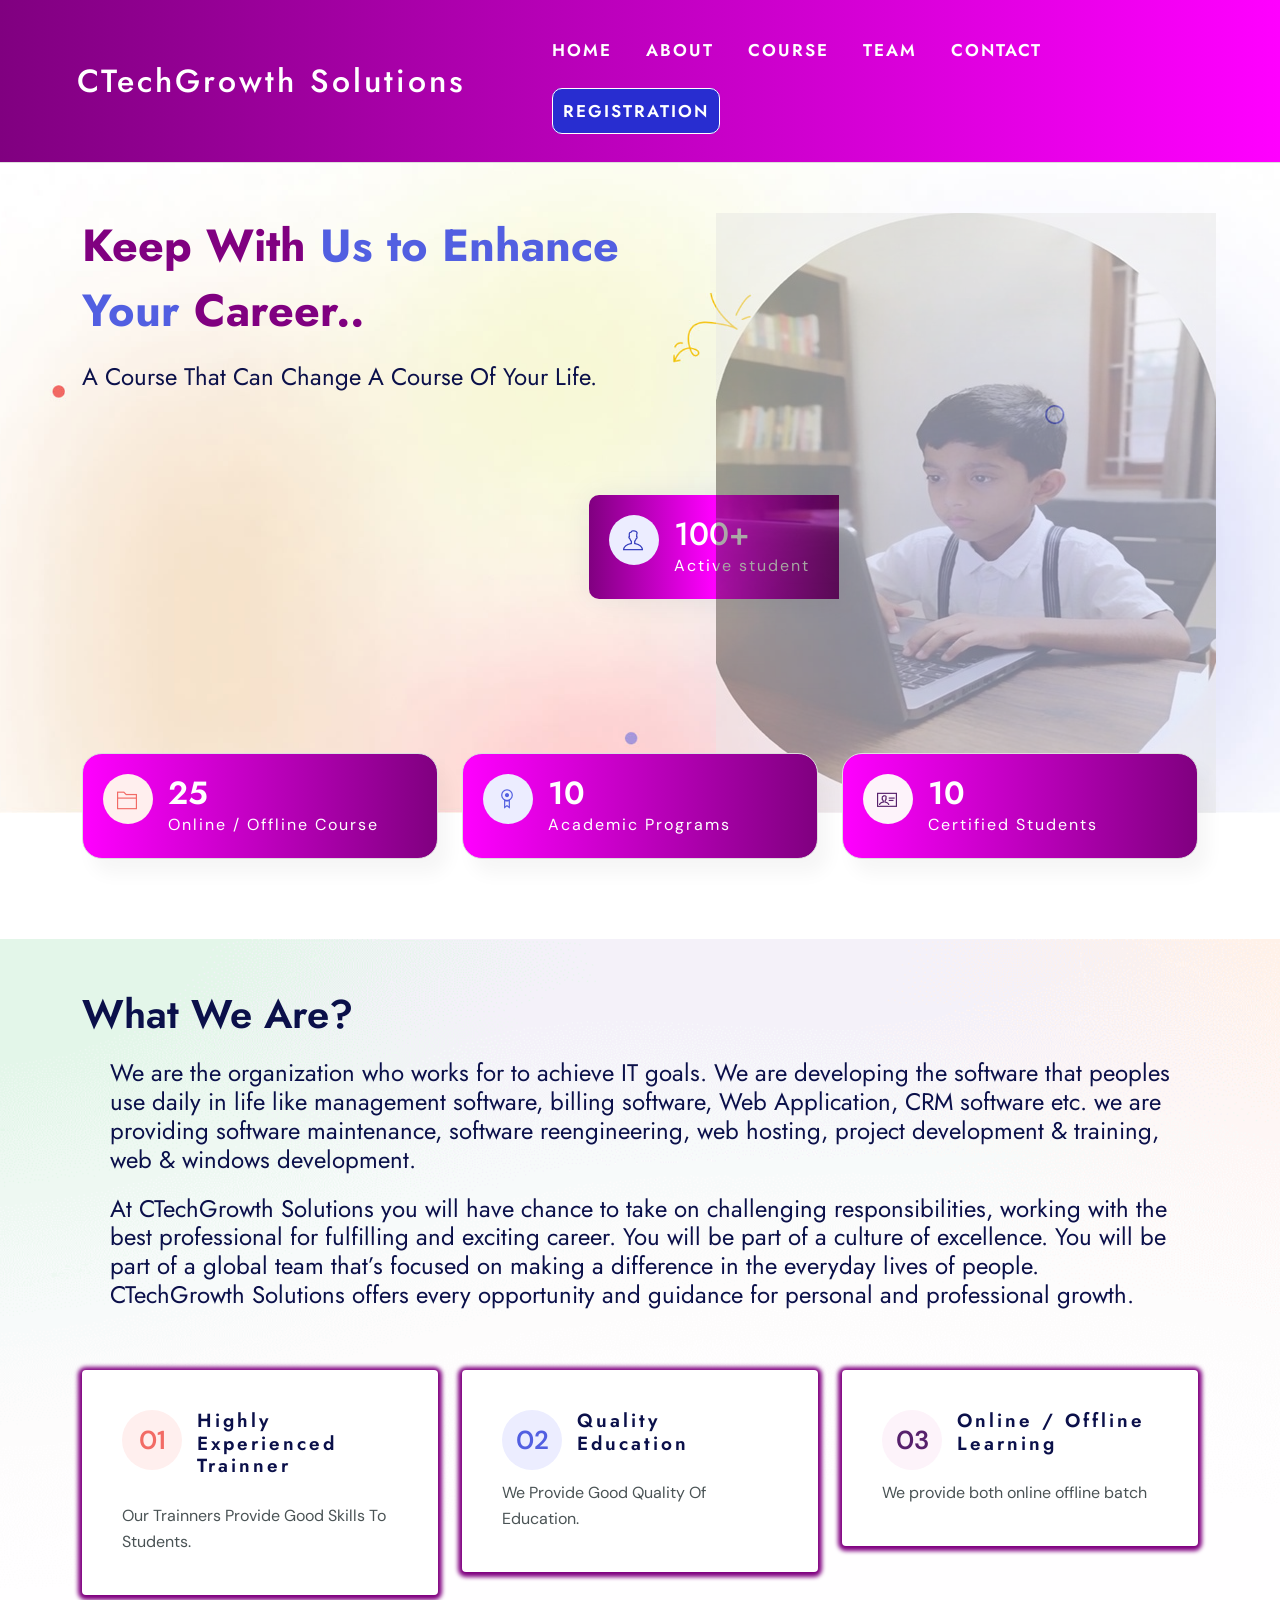
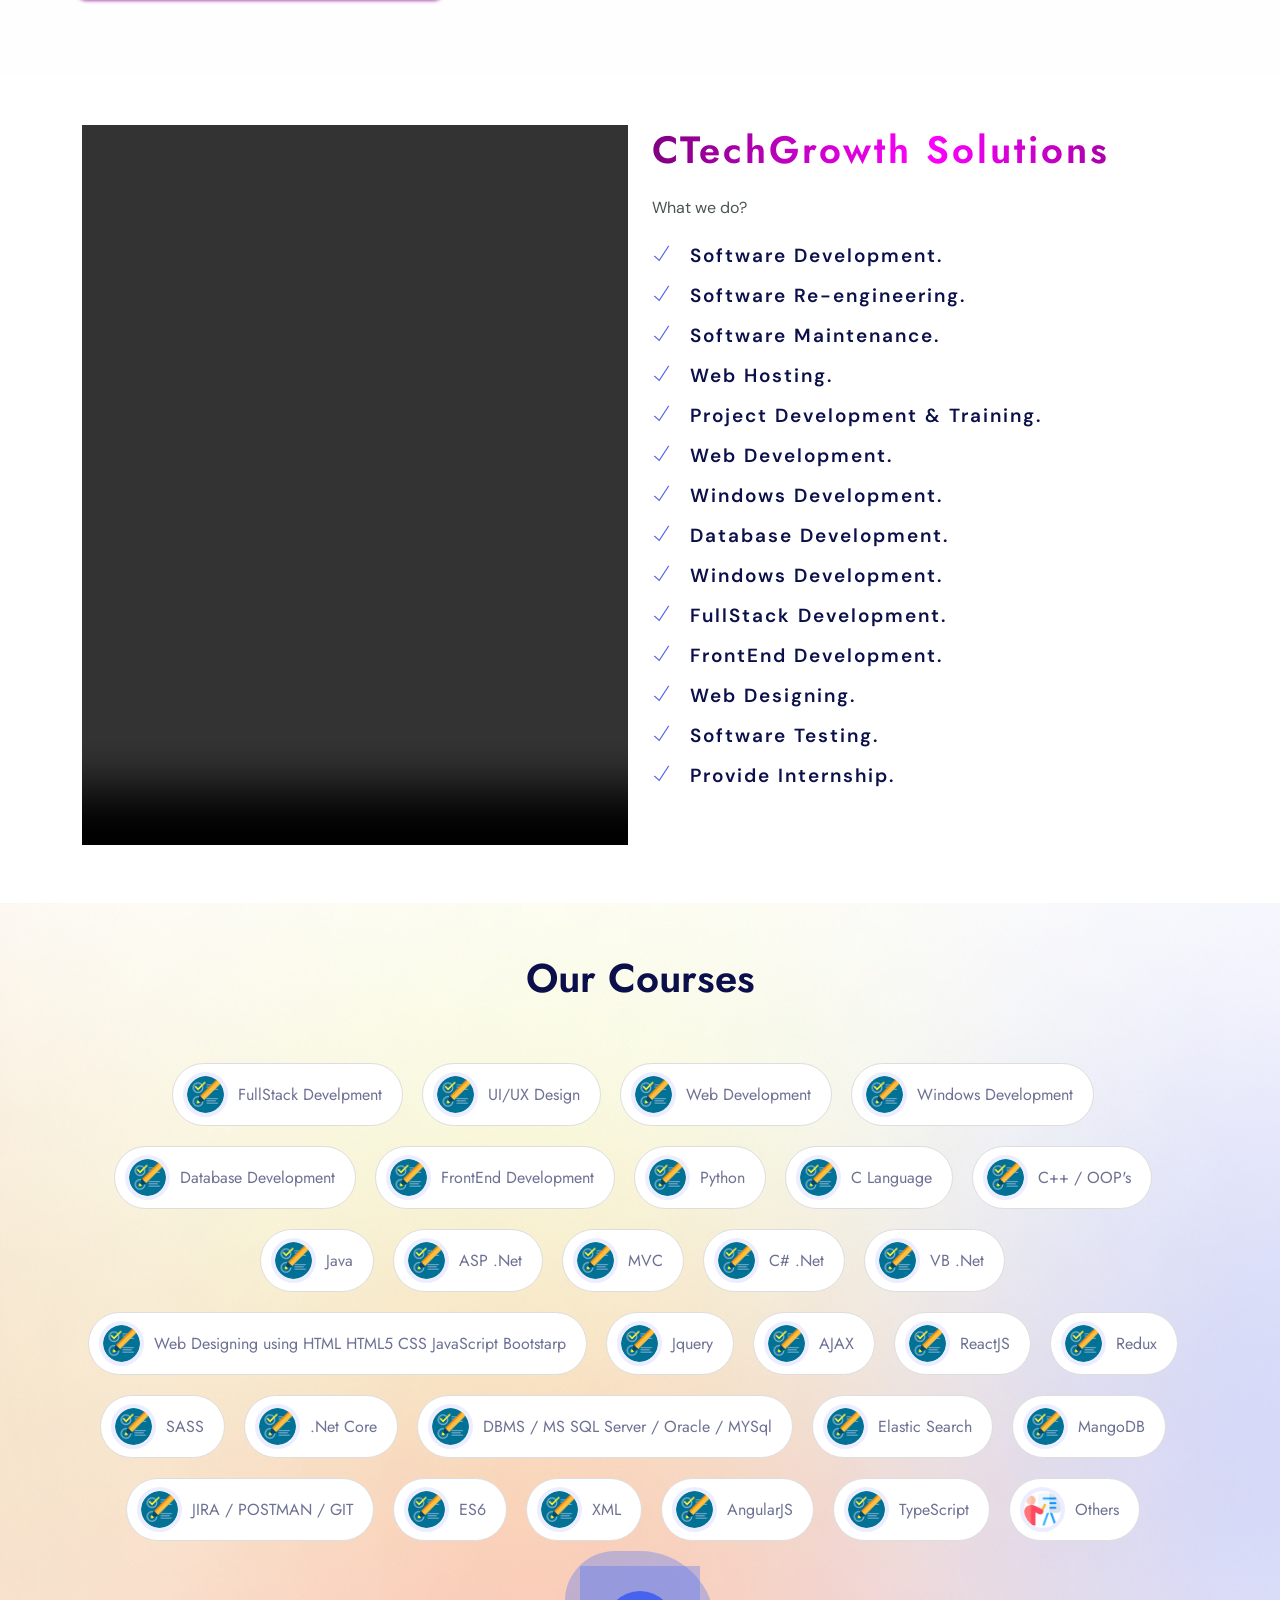
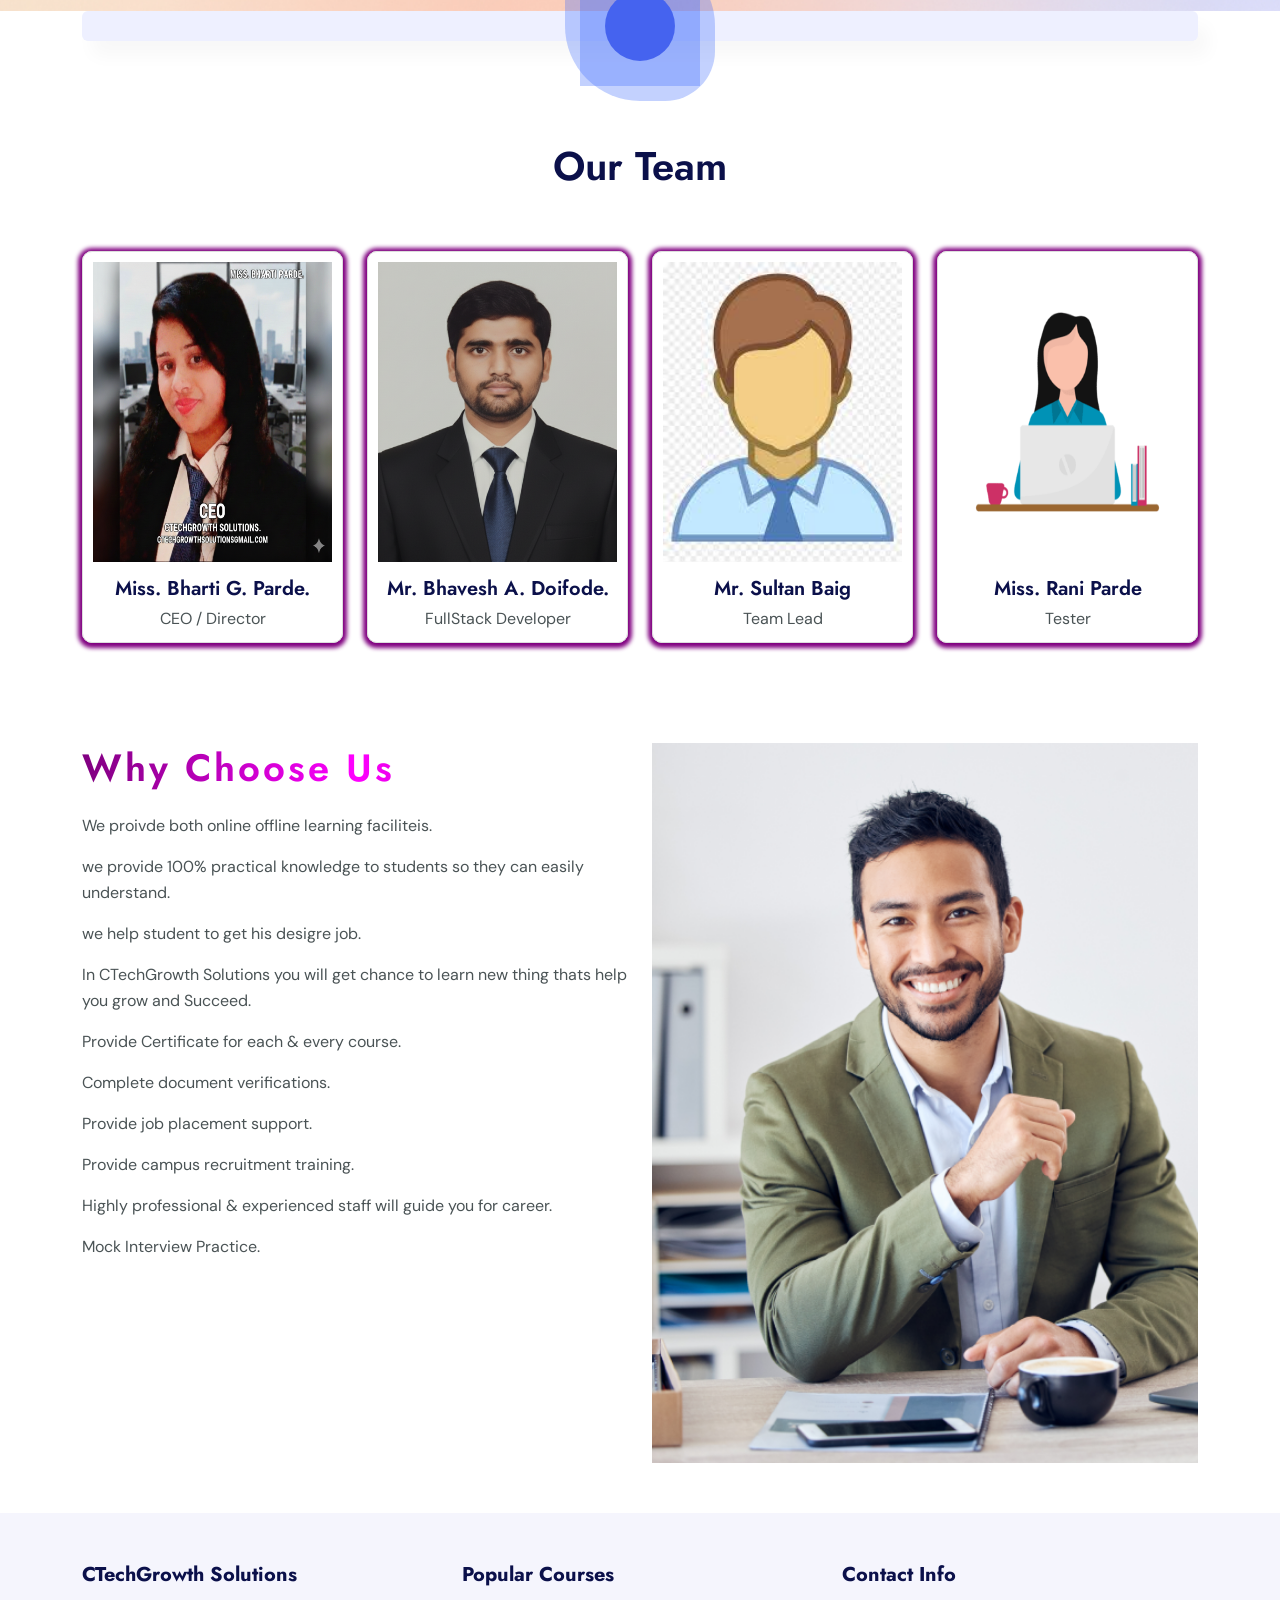
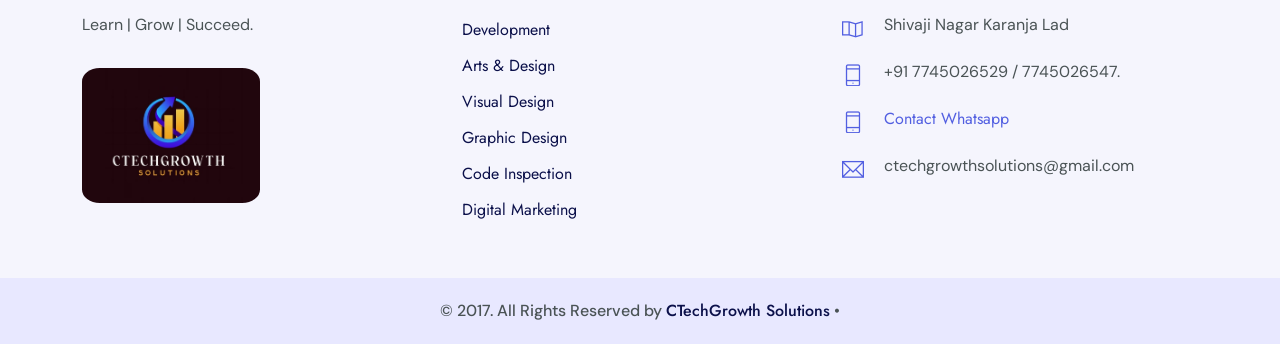
==== commit 3bf92dad: "chnages done by bhavesh add change done by bhavesh" ====
--- a/index.html
+++ b/index.html
@@ -7,8 +7,8 @@
 		<meta http-equiv="X-UA-Compatible" content="IE=edge">
 		<meta name="viewport" content="width=device-width, initial-scale=1, shrink-to-fit=no">
 		<!-- The above 3 meta tags *must* come first in the head; any other head content must come *after* these tags -->
-		<!--<meta name="description" content="Eduleb - Education HTML Template">
-		<meta name="keywords" content="agency, business, corporate, creative, html5, modern, multipurpose, One Page, parallax, startup">	-->	
+		<!--<meta name="description" content="Eduleb - Education HTML Template">-->
+		<meta name="keywords" content="agency, business, corporate, creative, html5, modern, multipurpose, One Page, parallax, startup">		
 		<!-- SITE TITLE -->
 		<title> CTechGrowth Solutuions </title>			
 		<!-- Latest Bootstrap min CSS -->
@@ -83,7 +83,7 @@
 					<div class="col-60 d-flex">
 						<nav id="main-menu">
 							<ul>
-								<li><!--<li class="menu-item-has-children">--><a href="#">Home</a>
+								<li><!--<li class="menu-item-has-children">--><a href="index.html">Home</a>
 									<!--<ul>										
 										<li><a href="index.html">Home 01</a></li>
 										<li><a href="index2.html">Home 02</a></li>
@@ -924,4 +924,4 @@
 	<!-- scripts js -->
 		<script src="assets/js/scripts.js"></script>
     </body>
-</html>
+</html>
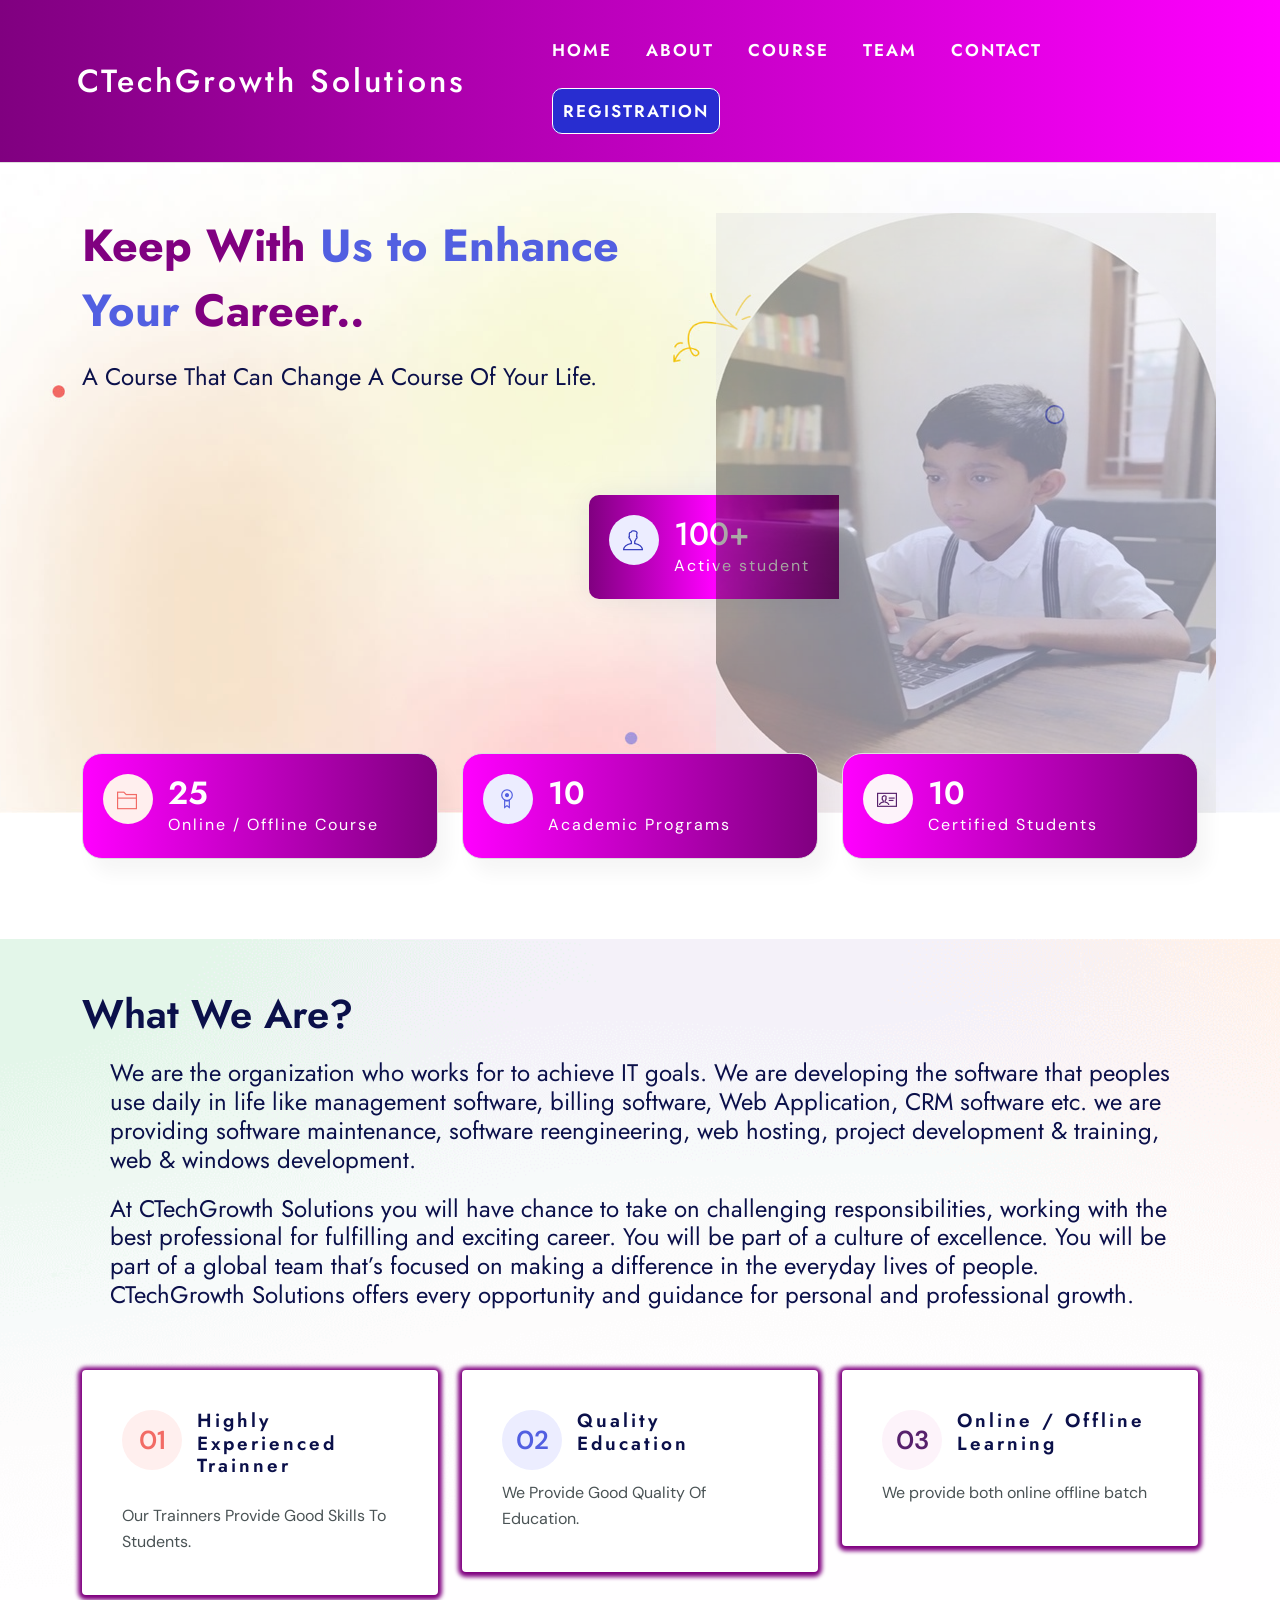
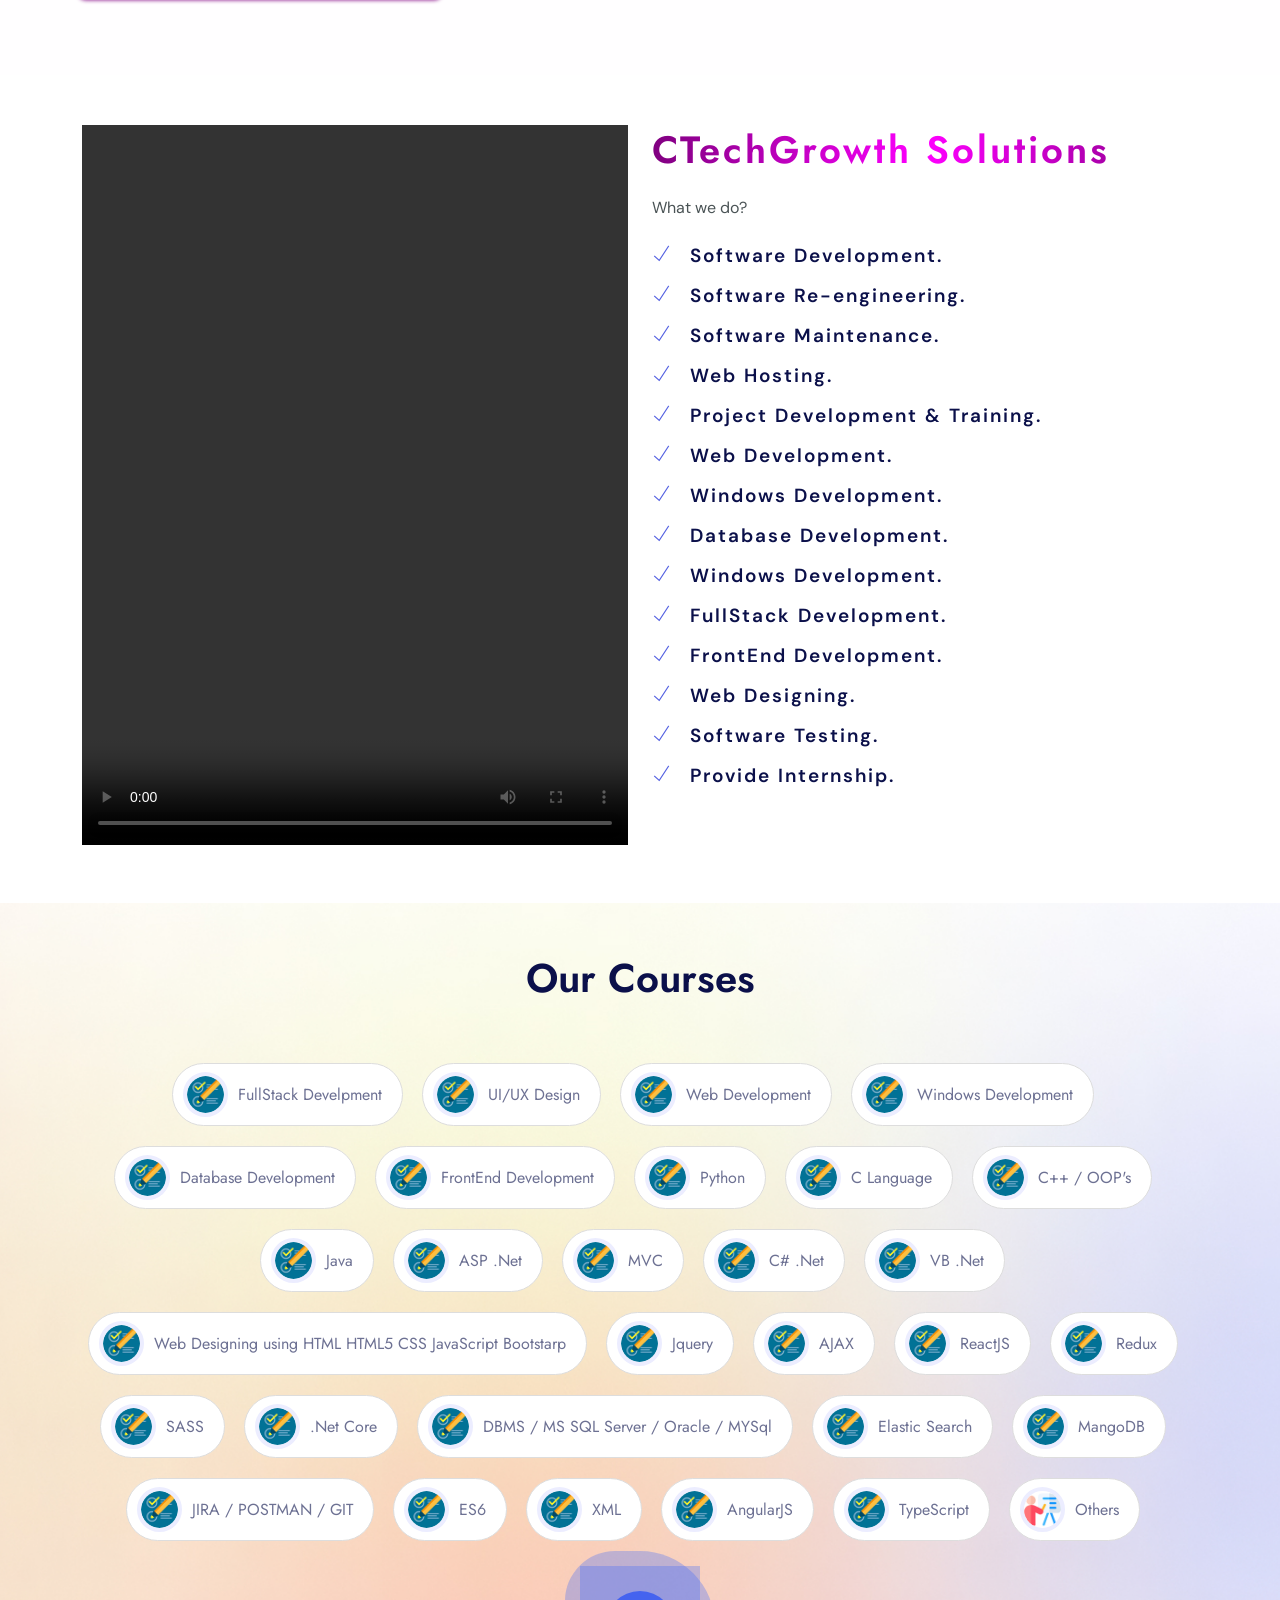
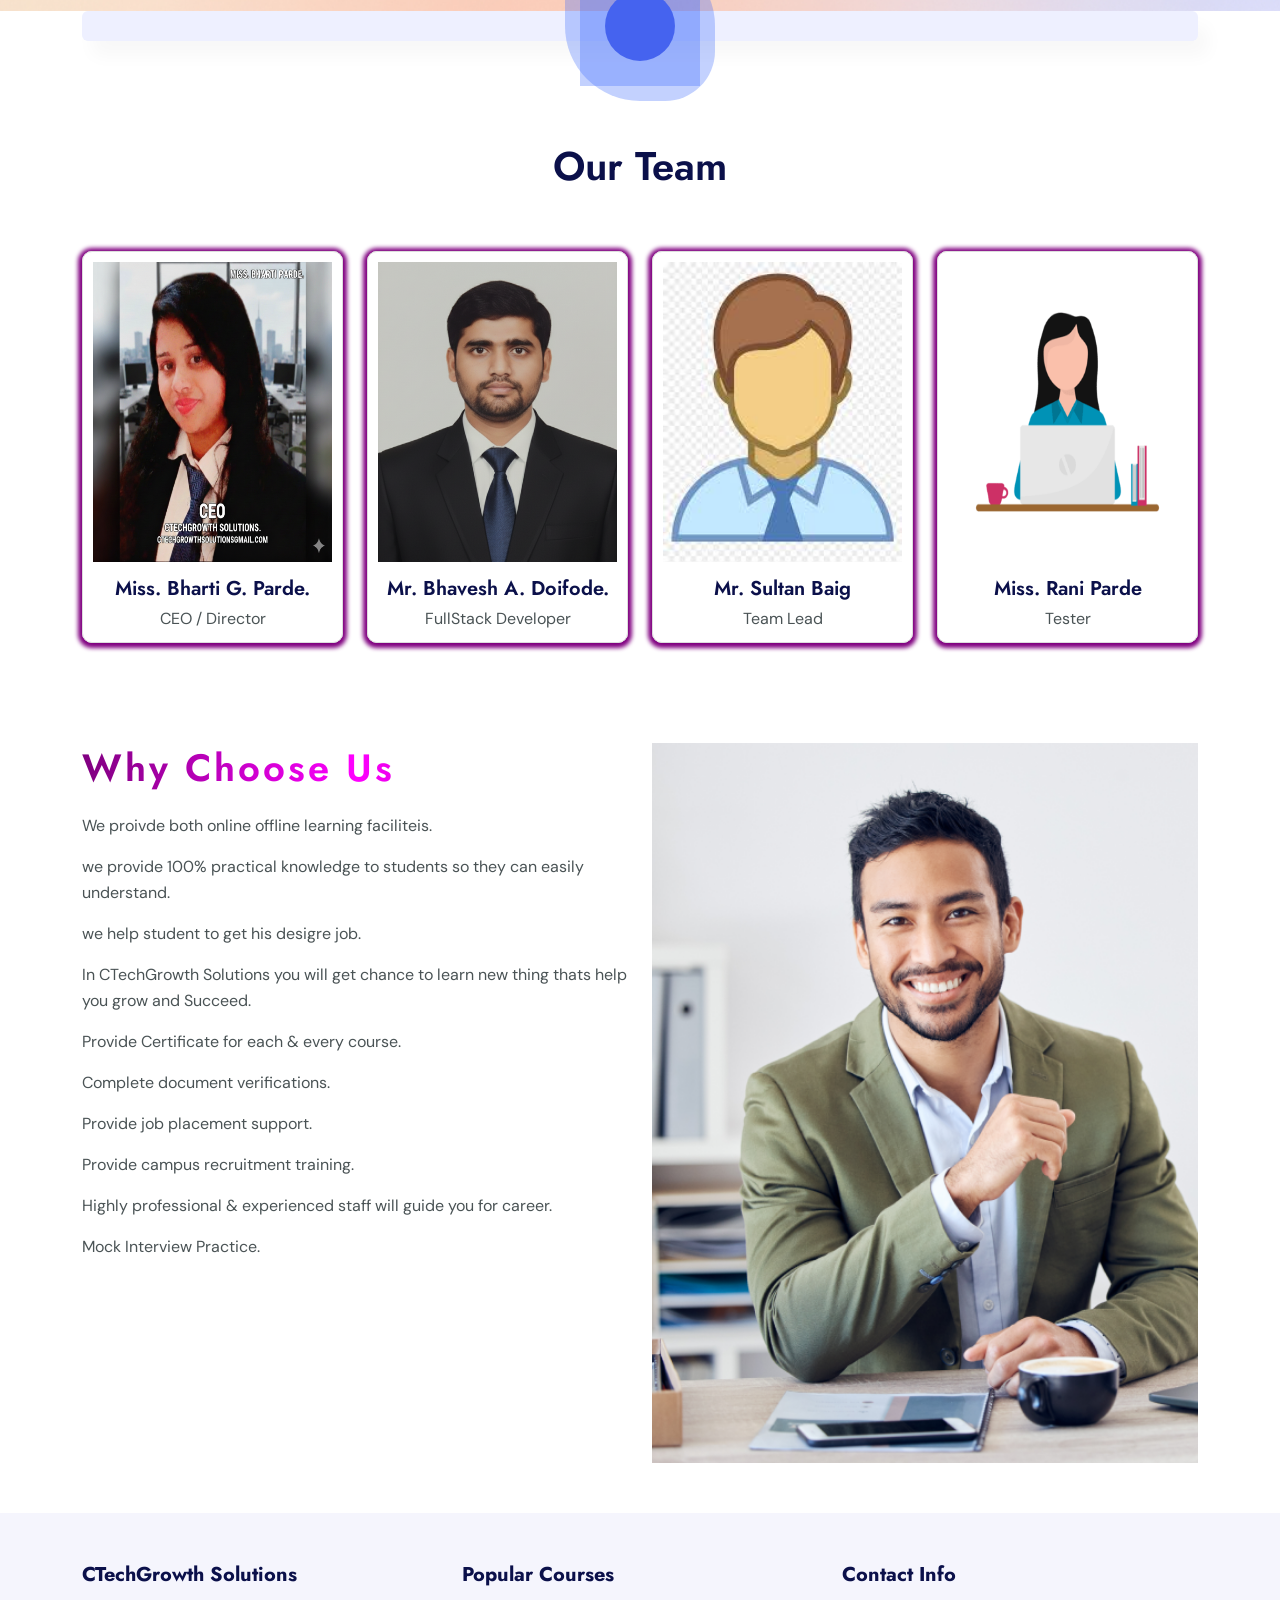
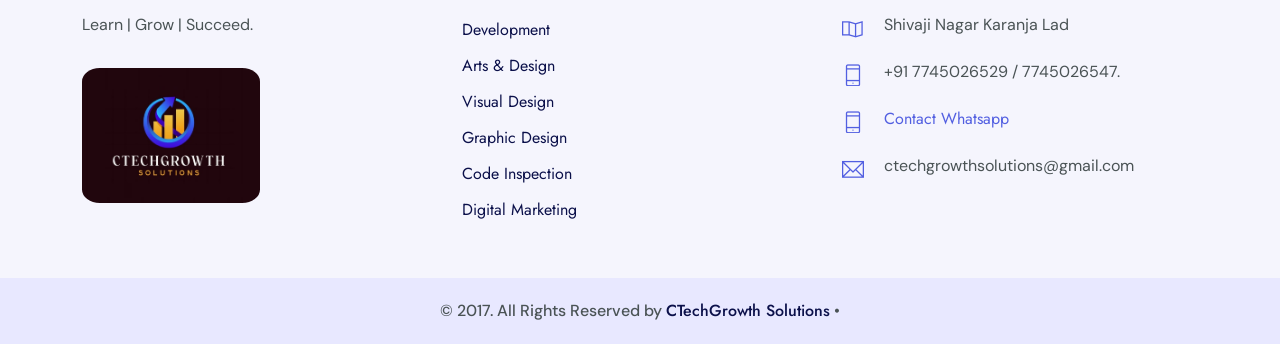
==== commit f0bc00ca: "Revert "chnages done by bhavesh" This reverts commit 3bf92dad873cdf62de916c9704df18499dac7577." ====
--- a/index.html
+++ b/index.html
@@ -7,8 +7,8 @@
 		<meta http-equiv="X-UA-Compatible" content="IE=edge">
 		<meta name="viewport" content="width=device-width, initial-scale=1, shrink-to-fit=no">
 		<!-- The above 3 meta tags *must* come first in the head; any other head content must come *after* these tags -->
-		<!--<meta name="description" content="Eduleb - Education HTML Template">-->
-		<meta name="keywords" content="agency, business, corporate, creative, html5, modern, multipurpose, One Page, parallax, startup">		
+		<!--<meta name="description" content="Eduleb - Education HTML Template">
+		<meta name="keywords" content="agency, business, corporate, creative, html5, modern, multipurpose, One Page, parallax, startup">	-->	
 		<!-- SITE TITLE -->
 		<title> CTechGrowth Solutuions </title>			
 		<!-- Latest Bootstrap min CSS -->
@@ -83,7 +83,7 @@
 					<div class="col-60 d-flex">
 						<nav id="main-menu">
 							<ul>
-								<li><!--<li class="menu-item-has-children">--><a href="index.html">Home</a>
+								<li><!--<li class="menu-item-has-children">--><a href="#">Home</a>
 									<!--<ul>										
 										<li><a href="index.html">Home 01</a></li>
 										<li><a href="index2.html">Home 02</a></li>
@@ -924,4 +924,4 @@
 	<!-- scripts js -->
 		<script src="assets/js/scripts.js"></script>
     </body>
-</html>+</html>
